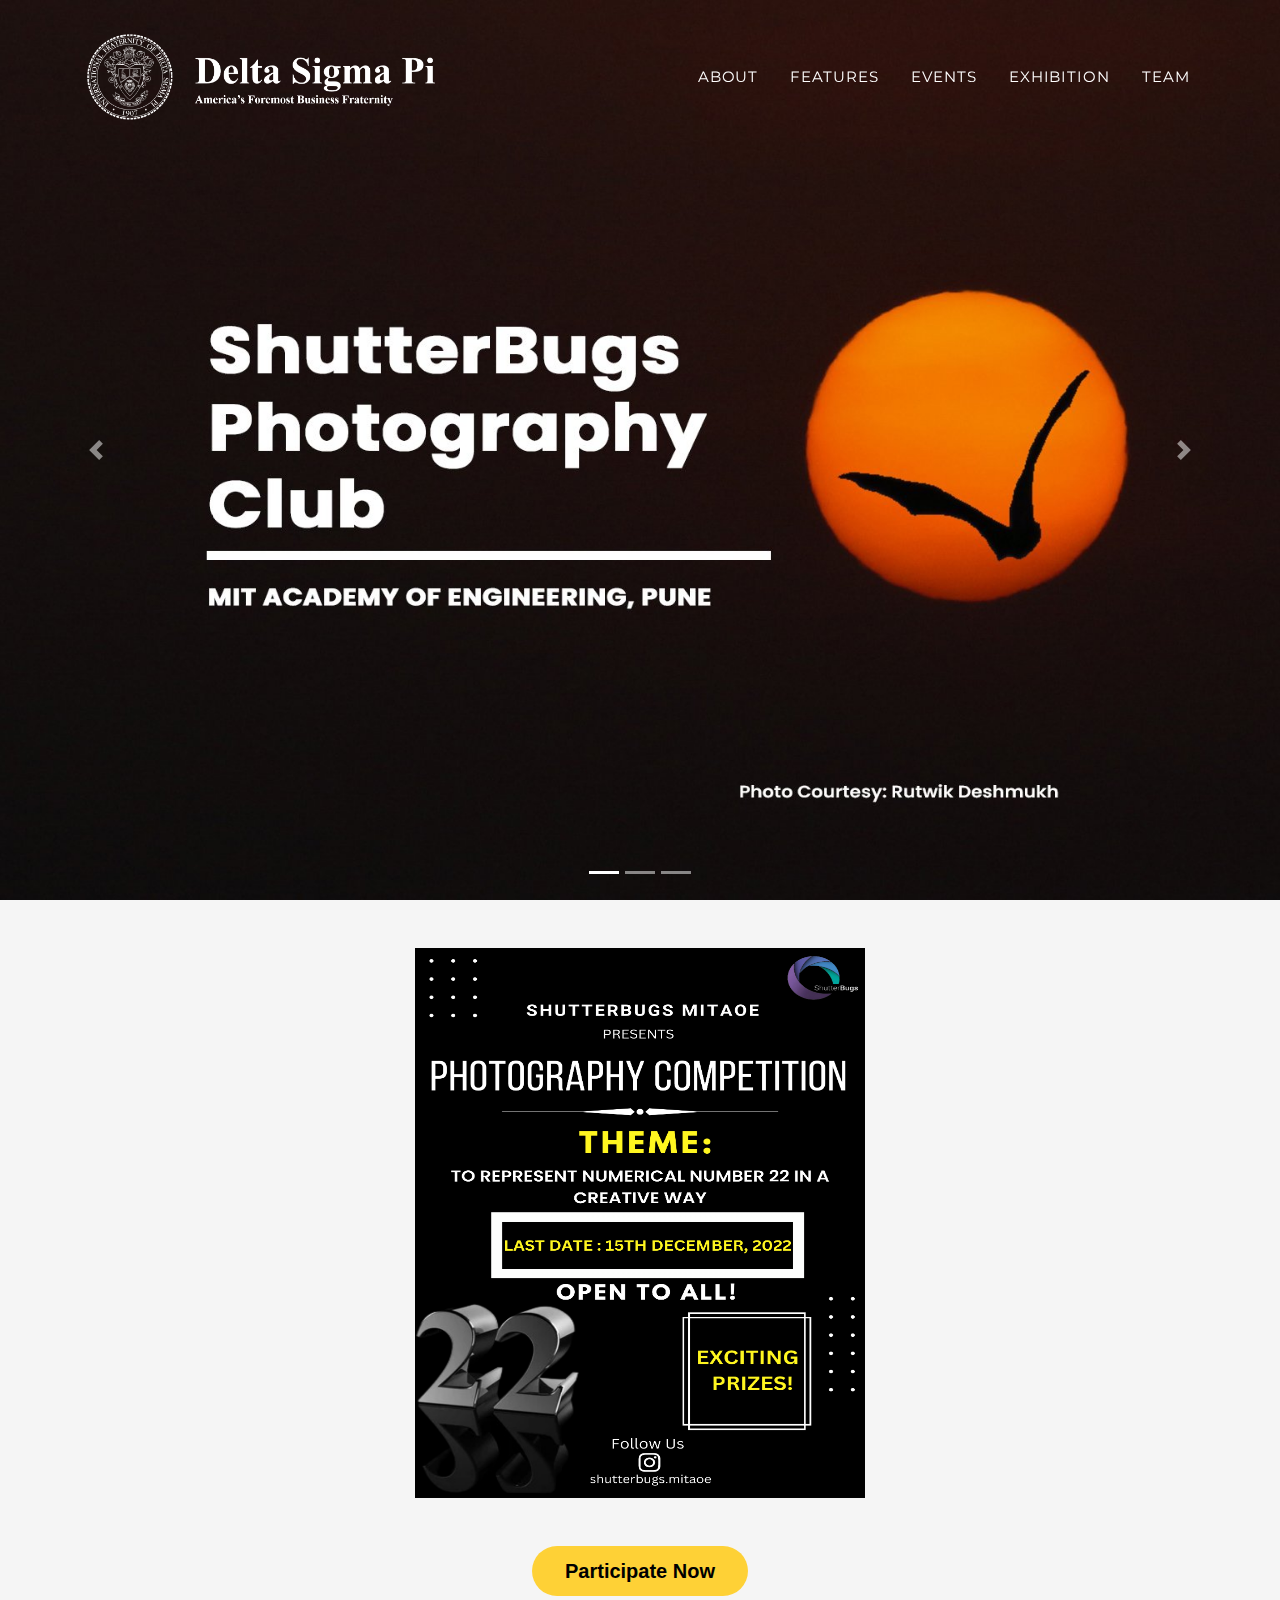
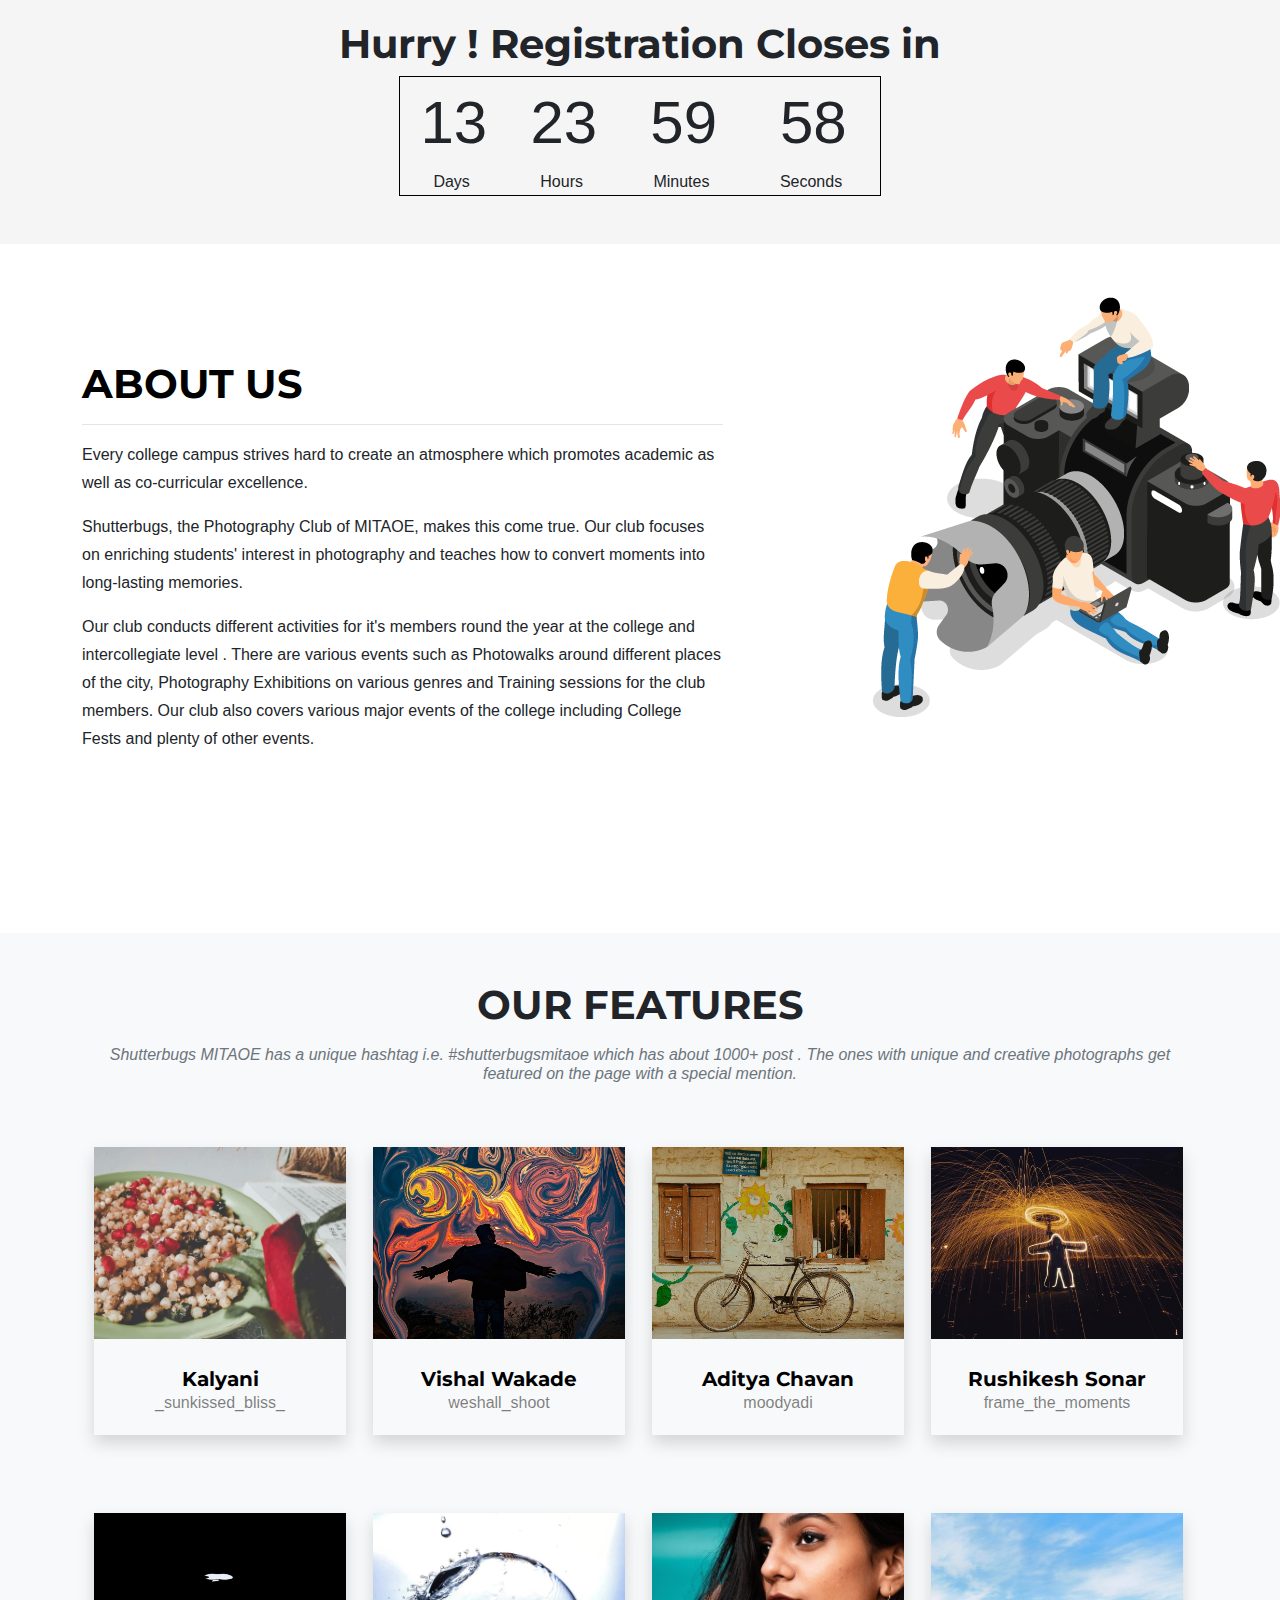
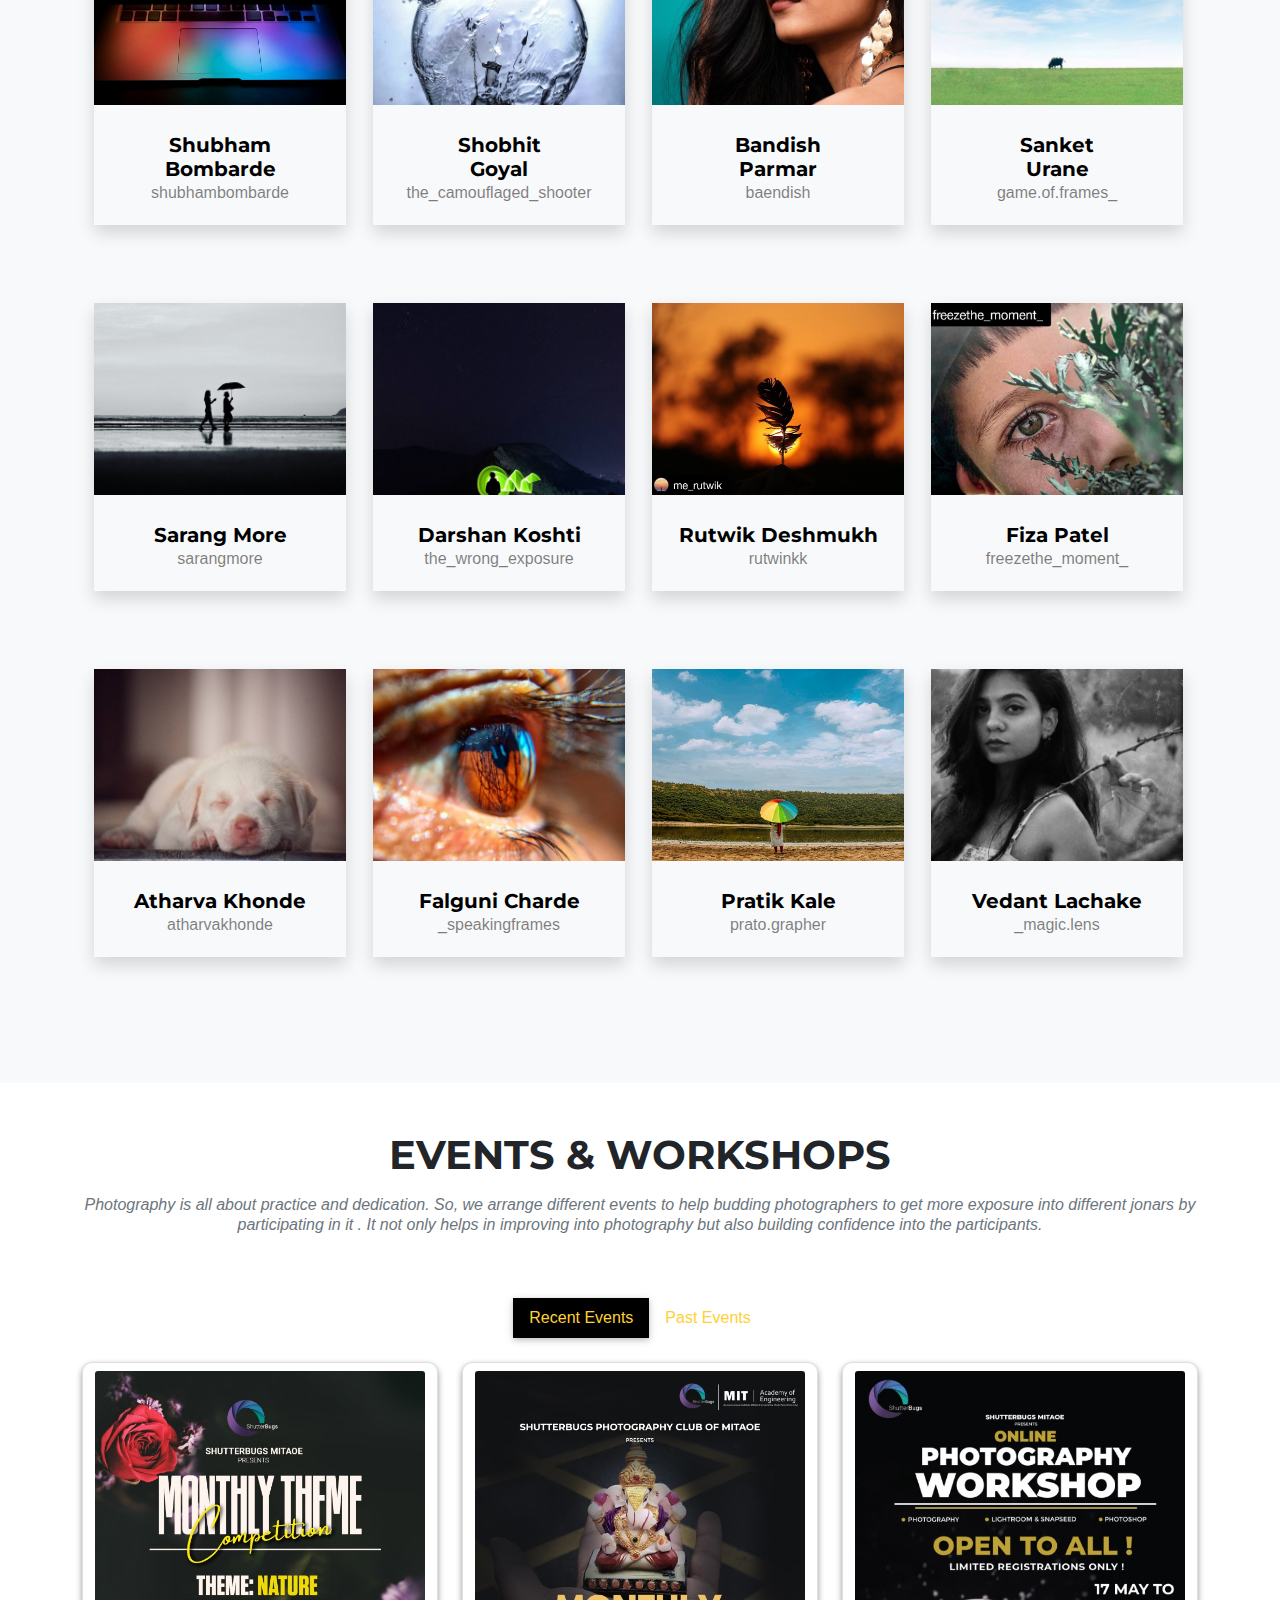
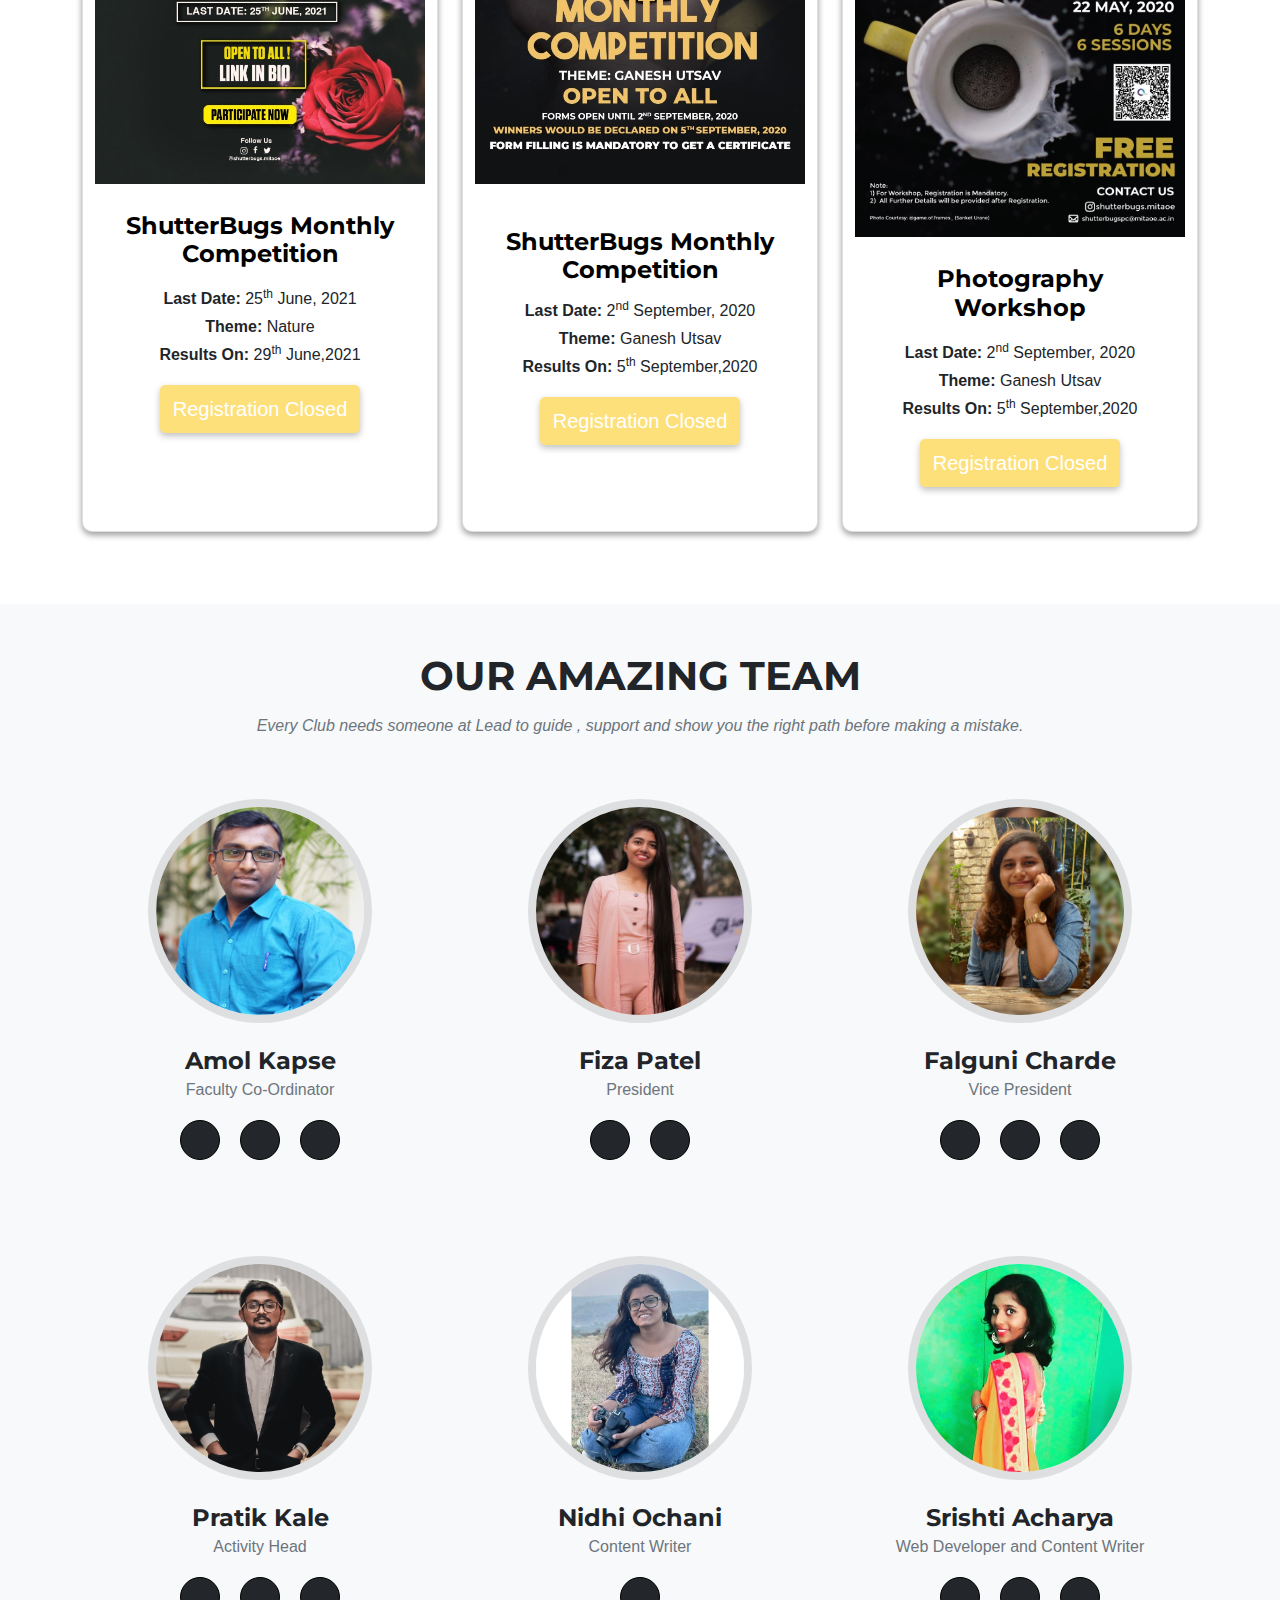
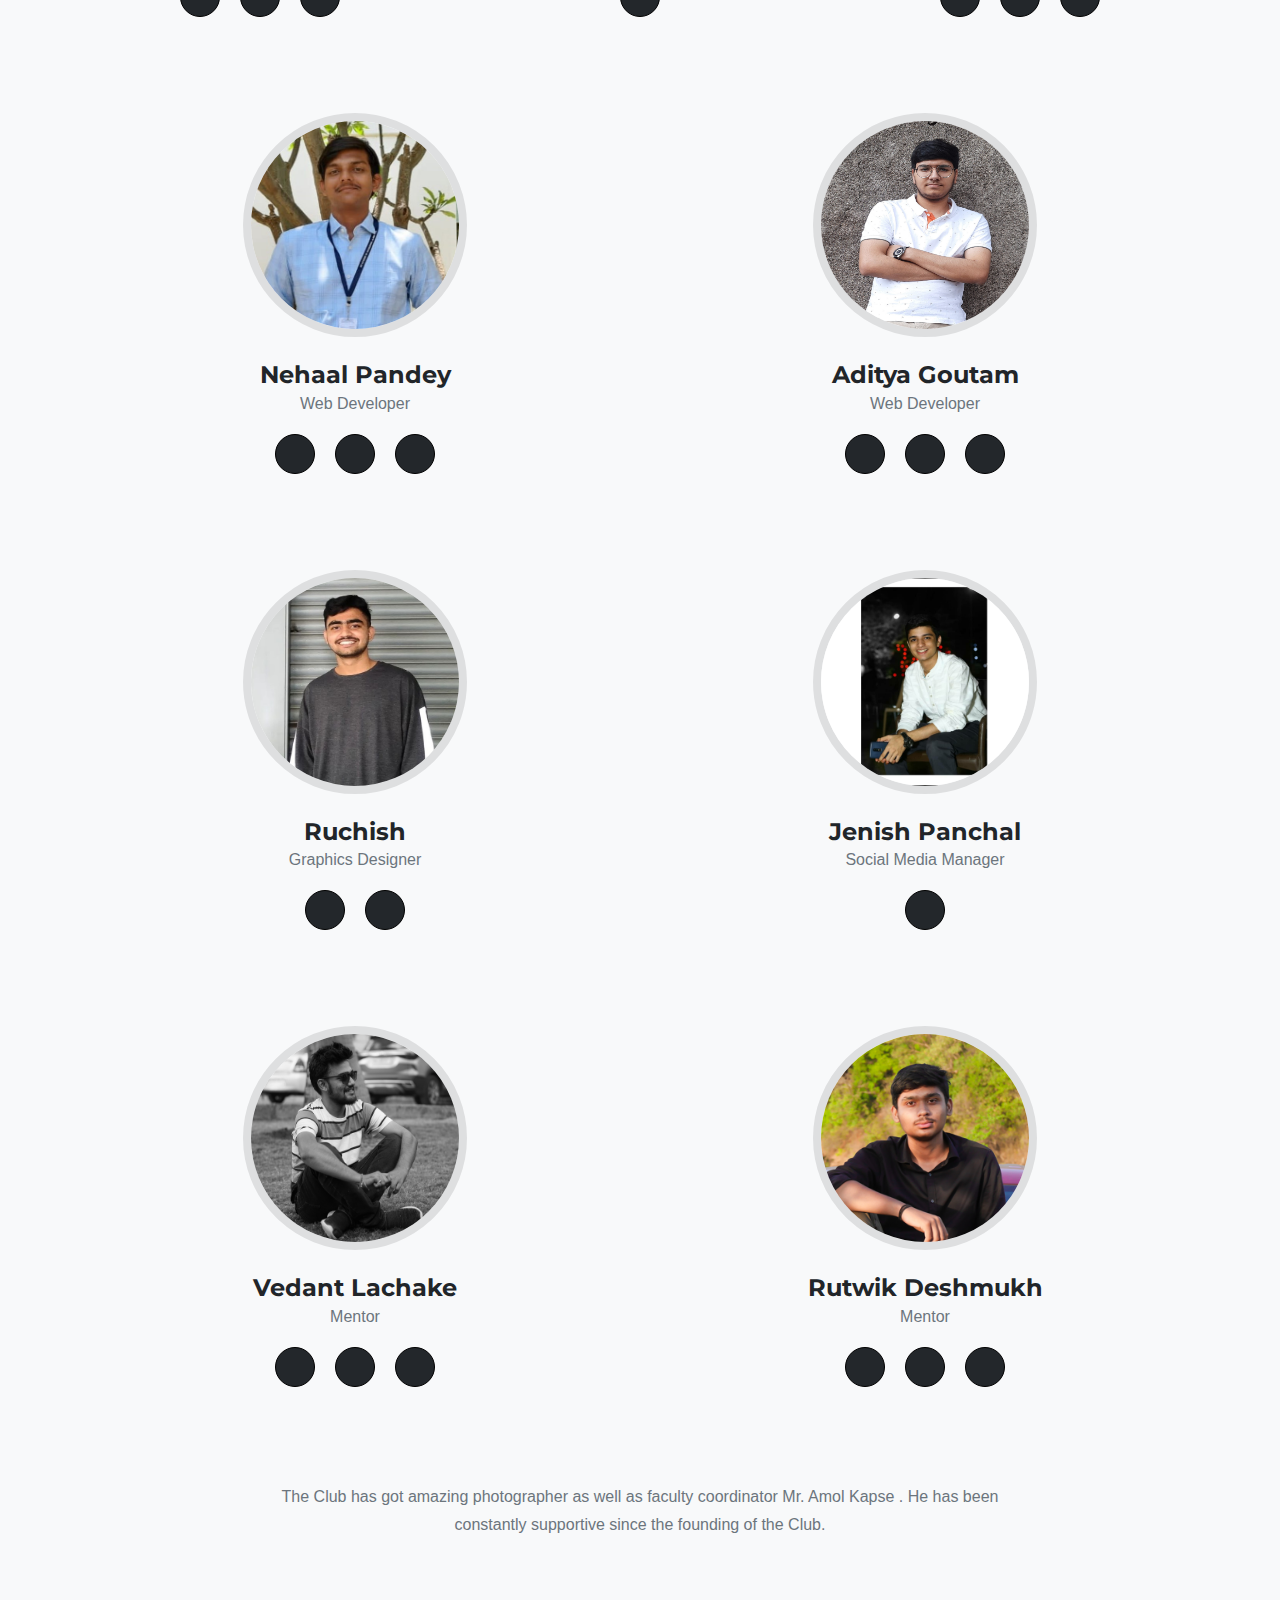
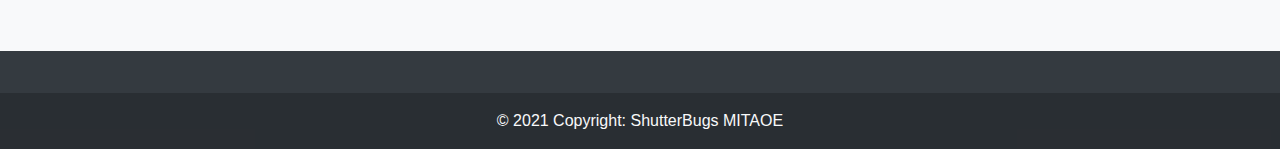
==== index.html @ e0d9daf9 "Input for Club index" ====
<!DOCTYPE html>
<html lang="en">

<head>
  <meta charset="utf-8" />
  <meta http-equiv="X-UA-Compatible" content="IE-edge,chrome=1" />
  <meta name="viewport" content="width=device-width, initial-scale=1.0, maximum-scale=1.0, user-scalable=no" />
  <!--meta name="viewport" content="width=device-width, initial-scale=1, shrink-to-fit=yes" /-->
  <meta name="description" content="" />
  <meta name="author" content="" />
  <title>ShutterBugs Photography Club</title>

  <link rel="icon" type="image/x-icon" href="assets\img\logos\deltasigmapi_header.png" />
  <!-- Font Awesome icons (free version)-->
  <script src="https://use.fontawesome.com/releases/v5.13.0/js/all.js" crossorigin="anonymous"></script>
  <!-- Google fonts-->
  <link href="https://fonts.googleapis.com/css?family=Montserrat:400,700,900" rel="stylesheet" type="text/css" />
  <!--link href="https://fonts.googleapis.com/css?family=Droid+Serif:400,700,400italic,700italic" rel="stylesheet" type="text/css" /-->
  <!--link href="https://fonts.googleapis.com/css?family=Roboto+Slab:400,100,300,700" rel="stylesheet" type="text/css" /-->
  <!--link href="https://fonts.googleapis.com/css?family=Poppins:100,300,400,700,400italic,700italic" rel='stylesheet' type="text/css" /-->
  <link href="https://fonts.googleapis.com/css?family=Raleway::100,300,400,700,400italic,700italic" rel='stylesheet'>
  <!-- Core theme CSS (includes Bootstrap)-->
  <link href="css/styles.css" rel="stylesheet" />
</head>

<body id="page-top">
  <!-- Navigation-->
  <nav class="navbar navbar-expand-lg navbar-dark fixed-top" id="mainNav">
    <div class="container">
      <a class="navbar-brand js-scroll-trigger fade-in-left" href="#page-top"><img src="assets\img\logos\deltasigmapi_header.png"
          alt="SB Logo" /></a>
      <button class="navbar-toggler navbar-toggler-right fade-in-right" type="button" data-toggle="collapse"
        data-target="#navbarResponsive" aria-controls="navbarResponsive" aria-expanded="false"
        aria-label="Toggle navigation">
        Menu
        <i class="fas fa-bars ml-1"></i>
      </button>
      <div class="collapse navbar-collapse fade-in-right" id="navbarResponsive">
        <ul class="navbar-nav text-uppercase ml-auto">
          <li class="nav-item"><a class="nav-link js-scroll-trigger" href="#about">About</a></li>
          <li class="nav-item"><a class="nav-link js-scroll-trigger" href="#features">Features</a></li>
          <li class="nav-item"><a class="nav-link js-scroll-trigger" href="#events">Events</a></li>
          <li class="nav-item"><a class="nav-link js-scroll-trigger" href="gallery.html">Exhibition</a></li>
          <li class="nav-item"><a class="nav-link js-scroll-trigger" href="#team">Team</a></li>
        </ul>
      </div>
    </div>
  </nav>
  <!-- Masthead-->
  <header class="masthead">
    <div id="carouselExampleIndicators" class="carousel slide" data-ride="carousel" data-interval="5000"
      data-pause="false">
      <ol class="carousel-indicators">
        <li data-target="#carouselExampleIndicators" data-slide-to="0" class="active"></li>
        <li data-target="#carouselExampleIndicators" data-slide-to="1"></li>
        <li data-target="#carouselExampleIndicators" data-slide-to="2"></li>
        <!-- <li data-target="#carouselExampleIndicators" data-slide-to="3"></li> -->
      </ol>
      <div class="carousel-inner" role="listbox">
        <!-- Slide One - Set the background image for this slide in the line below -->
        <!-- <div class="carousel-item active" style="background-image: url(assets/img/SLider/WEBSITE\ Nature.png)">
                    <a href="https://www.instagram.com/shutterbugs.mitaoe"><div class="carousel-caption ">
                      <h2 class="display-4"> </h2>
                      <p class="lead"></p>
                      <div class="carousel-button">
                        <div class="vertical-horizontal-center">
                      <a href="https://forms.gle/V9eB2jb3Qw9MkkFr8" target="_blank"><button type="button1" class="btn btn-carousel">Participate Now</button></a>
                    </div> 
                    </div>
                      <p class="lead"></p>
                    </div></a>
                  </div> -->
        <!-- Slide Two - Set the background image for this slide in the line below -->
        <div class="carousel-item active" style="background-image: url('assets/img/SLider/Slider\ 2.jpg')">
          <a href="https://www.instagram.com/p/CE8tThRAcQn">
            <div class="carousel-caption">
              <h2 class="display-4-2"><br></h2>
              <p class="lead-2"></p>
            </div>
          </a>
        </div>

        <!-- Slide Three - Set the background image for this slide in the line below -->
        <div class="carousel-item" style="background-image: url('assets/img/SLider/Slider\ 1.jpg')">
          <div class="carousel-caption ">
            <h2 class="display-4-3"></h2>
            <p class="lead-3"></p>
          </div>
        </div>

        <!-- Slide Four - Set the background image for this slide in the line below -->
        <div class="carousel-item" style="background-image: url('assets/img/SLider/Slider\ 4.jpg')">
          <div class="carousel-caption ">
            <h2 class="display-4-4"></h2>
            <p class="lead-4"></p>
          </div>
        </div>
      </div>
      <a class="carousel-control-prev" href="#carouselExampleIndicators" role="button" data-slide="prev">
        <span class="carousel-control-prev-icon" aria-hidden="true"></span>
        <span class="sr-only">Previous</span>
      </a>
      <a class="carousel-control-next" href="#carouselExampleIndicators" role="button" data-slide="next">
        <span class="carousel-control-next-icon" aria-hidden="true"></span>
        <span class="sr-only">Next</span>
      </a>
    </div>
  </header>
	<!-- DIWALI COMPETITION -
 <section class="page-section fadein" style="background-color:#F5F5F5;">
  <div class="container text-center">
    <h4>Diwali Photography Competition</h4>
    <blockquote style="color:#000000"><q>Capturing the lights of these beautiful nights</q></blockquote>
  <a target="_blank" href="https://forms.gle/6LRMsxZ4y8pJcyGy7"><button data-tf-medium="snippet" style="all:unset;font-family:Helvetica,Arial,sans-serif;display:inline-block;max-width:100%;white-space:nowrap;overflow:hidden;text-overflow:ellipsis;background-color:#FED136;color:#000000;font-size:20px;border-radius:25px;padding:0 33px;font-weight:bold;height:50px;cursor:pointer;line-height:50px;text-align:center;margin:0;text-decoration:none;">Participate Now</button></a>
</div>

<div class="container mt-3 text-center">
  <p>Last Date For Submission: 29th October 2022 </p>
</div>
</section>-->
	<!-- 2022 december competition-->
	<section class="page-section fadein" style="background-color:#F5F5F5;">
    <div class="container text-center">
      <img src="assets/img/Events/2022deccomp.png" alt="2022 December Competition" height="550px" width="450px"> <br> <br><br>
      <a target="_blank" href="https://forms.gle/Yi6DaxUfUUQ7DuLP9"><button data-tf-medium="snippet" style="all:unset;font-family:Helvetica,Arial,sans-serif;display:inline-block;max-width:100%;white-space:nowrap;overflow:hidden;text-overflow:ellipsis;background-color:#FED136;color:#000000;font-size:20px;border-radius:25px;padding:0 33px;font-weight:bold;height:50px;cursor:pointer;line-height:50px;text-align:center;margin:0;text-decoration:none;">Participate Now</button></a>
     <!DOCTYPE html>
<html>
<head>
 <title>timer</title>
</head>
<body>
  <br><br>
<center>
<h1>Hurry ! Registration Closes in</h1>
<table style="border:1px solid black;text-align:center;">
 <tr style="font-size:60px;">
  <td id="days"><center>00</center></td>
  <td id="hours"><center>00</center></td>
  <td id="min"><center>00</center></td>
  <td id="sec"><center>00</center></td>
 </tr>
 <tr>
  <td><center> &ensp;&ensp;&ensp;&ensp;Days &ensp;&ensp;&ensp;&ensp;</center></td>
  <td><center> &ensp;&ensp;&ensp;&ensp;Hours &ensp;&ensp;&ensp;&ensp;</center></td>
  <td><center> &ensp;&ensp;&ensp;&ensp;Minutes &ensp;&ensp;&ensp;&ensp;</center></td>
  <td><center> &ensp;&ensp;&ensp;&ensp;Seconds &ensp;&ensp;&ensp;&ensp;</center></td>
 </tr>
</table>

</center>

<script type="text/javascript">
 var x = new Date();
 var y = x.getTime();
 var total = y + (14*24*3600000);
 function count()
 {
  var now = new Date();
  var currentTime = now.getTime();

   var diff = total - currentTime;
   var s = Math.floor(diff/1000);
   var m = Math.floor(s/60);
   var h = Math.floor(m/60);
   var d = Math.floor(h/24);

  h=h%24;
  m=m%60;
  s=s%60;

  h=(h<10)?"0"+h:h;
  m=(m<10)?"0"+m:m;
  s=(s<10)?"0"+s:s;
  d=(d<10)?"0"+d:d;

  document.getElementById("days").innerHTML=d;
  document.getElementById("hours").innerHTML= h;
  document.getElementById("min").innerHTML= m;
  document.getElementById("sec").innerHTML= s;
  setTimeout(count,1000);
 }
 count();
</script>
</body>
</html>
	</div>
  </section>
  <!-- About-->
  
  <section class="page-section fadein" id="about">
    <div class="container">
      <div class="row">
        <div class="col-md-7">

          <h1 class='text-success'>ABOUT US</h1>
          <h2></h2>
          <hr>
          <p>Every college campus strives hard to create an atmosphere which promotes academic
            as well as co-curricular excellence. </p>
          <p>Shutterbugs, the Photography Club of MITAOE, makes this come true. Our club focuses on enriching students'
            interest in photography and teaches how to convert moments into long-lasting memories.
          </p>
          <p>Our club conducts different activities for it's members round the year at the college and intercollegiate
            level . There are various events such as Photowalks around different places of the city, Photography
            Exhibitions on various genres and Training sessions for the club members. Our club also covers various major
            events of the college including College Fests and plenty of other events.</p>


        </div>
        <div class="col-md-5">
          <img class="camera-img" src="assets/img/about/people-and-camera.png" alt="">
        </div>
      </div>
    </div>
  </section>

  <!--<section class="page-section" id="about">
            <div class="container">
                <div class="text-center">
                    <h2 class="section-heading text-uppercase">About Us</h2>
                    <h3 class="section-subheading text-muted">Lorem ipsum dolor sit amet consectetur.</h3>
                </div>
                <ul class="timeline">
                    <li>
                        <div class="timeline-image"><img class="rounded-circle img-fluid" src="assets/img/about/1.jpg" alt="" /></div>
                        <div class="timeline-panel">
                            <div class="timeline-heading">
                                <h4>2009-2011</h4>
                                <h4 class="subheading">Our Humble Beginnings</h4>
                            </div>
                            <div class="timeline-body"><p class="text-muted">Lorem ipsum dolor sit amet, consectetur adipisicing elit. Sunt ut voluptatum eius sapiente, totam reiciendis temporibus qui quibusdam, recusandae sit vero unde, sed, incidunt et ea quo dolore laudantium consectetur!</p></div>
                        </div>
                    </li>
                    <li class="timeline-inverted">
                        <div class="timeline-image"><img class="rounded-circle img-fluid" src="assets/img/about/2.jpg" alt="" /></div>
                        <div class="timeline-panel">
                            <div class="timeline-heading">
                                <h4>March 2011</h4>
                                <h4 class="subheading">An Agency is Born</h4>
                            </div>
                            <div class="timeline-body"><p class="text-muted">Lorem ipsum dolor sit amet, consectetur adipisicing elit. Sunt ut voluptatum eius sapiente, totam reiciendis temporibus qui quibusdam, recusandae sit vero unde, sed, incidunt et ea quo dolore laudantium consectetur!</p></div>
                        </div>
                    </li>
                    <li>
                        <div class="timeline-image"><img class="rounded-circle img-fluid" src="assets/img/about/3.jpg" alt="" /></div>
                        <div class="timeline-panel">
                            <div class="timeline-heading">
                                <h4>December 2012</h4>
                                <h4 class="subheading">Transition to Full Service</h4>
                            </div>
                            <div class="timeline-body"><p class="text-muted">Lorem ipsum dolor sit amet, consectetur adipisicing elit. Sunt ut voluptatum eius sapiente, totam reiciendis temporibus qui quibusdam, recusandae sit vero unde, sed, incidunt et ea quo dolore laudantium consectetur!</p></div>
                        </div>
                    </li>
                    <li class="timeline-inverted">
                        <div class="timeline-image"><img class="rounded-circle img-fluid" src="assets/img/about/4.jpg" alt="" /></div>
                        <div class="timeline-panel">
                            <div class="timeline-heading">
                                <h4>July 2014</h4>
                                <h4 class="subheading">Phase Two Expansion</h4>
                            </div>
                            <div class="timeline-body"><p class="text-muted">Lorem ipsum dolor sit amet, consectetur adipisicing elit. Sunt ut voluptatum eius sapiente, totam reiciendis temporibus qui quibusdam, recusandae sit vero unde, sed, incidunt et ea quo dolore laudantium consectetur!</p></div>
                        </div>
                    </li>
                    <li class="timeline-inverted">
                        <div class="timeline-image">
                            <h4>
                                Be Part
                                <br />
                                Of Our
                                <br />
                                Story!
                            </h4>
                        </div>
                    </li>
                </ul>
            </div>
        </section>-->

  <!-- Our Features-->
  <!--Feature Row1-->
  <section class="page-section bg-light" id="features">
    <div class="container">
      <div class="text-center">
        <h2 class="section-heading text-uppercase">Our Features</h2>
        <h3 class="section-subheading text-muted"> Shutterbugs MITAOE has a unique hashtag i.e. #shutterbugsmitaoe which
          has about 1000+ post . The ones with unique and creative photographs get featured on the page with a special
          mention.</h3>
      </div>

      <div class="container">
        <div class="row">
          <!-- Feature 1 -->
          <div class="col-lg-3 col-md-4 col-6">
            <div class="card-feature border-0 shadow">
              <a href="https://www.instagram.com/p/CElh1L3gUG2/?utm_source=ig_web_copy_link">
                <img src="assets/img/features/1-1.jpg" class="card-feature-img-top" alt="1-1"></a>
              <div class="card-body text-center">
                <a href="https://www.instagram.com/_sunkissed_bliss_/">
                  <h5 class="card-title mb-0">Kalyani </h5>
                  <div class="card-text text-black-50">_sunkissed_bliss_</div>
                </a>

              </div>
            </div>
          </div>
          <!-- Feature 2 -->
          <div class="col-lg-3 col-md-4 col-6">
            <div class="card-feature border-0 shadow">
              <a href="https://www.instagram.com/p/CEnvjwDg8Yr/?utm_source=ig_web_copy_link">
                <img src="assets/img/features/1-2.jpg" class="card-feature-img-top" alt="1-2"></a>
              <div class="card-body text-center">
                <a href="https://www.instagram.com/weshall_shoot/">
                  <h5 class="card-title mb-0">Vishal Wakade</h5>
                  <div class="card-text text-black-50">weshall_shoot</div>
                </a>
              </div>
            </div>
          </div>

          <!-- Feature 3 -->
          <div class="col-lg-3 col-md-4 col-6">
            <div class="card-feature border-0 shadow">
              <a href="https://www.instagram.com/p/CEtbUT7AMOq/?utm_source=ig_web_copy_link">
                <img src="assets/img/features/1-3.jpg" class="card-feature-img-top" alt="1-3"></a>
              <div class="card-body text-center">
                <h5 class="card-title mb-0">Aditya Chavan</h5>
                <div class="card-text text-black-50">moodyadi</div>
              </div>
            </div>
          </div>
          <!-- Feature 4 -->
          <div class="col-lg-3 col-md-4 col-6">
            <div class="card-feature border-0 shadow">
              <a href="https://www.instagram.com/p/CEwlwVkg24Z/?utm_source=ig_web_copy_link">
                <img src="assets/img/features/1-4.jpg" class="card-feature-img-top" alt="1-4"></a>
              <div class="card-body text-center">
                <a href="https://www.instagram.com/frame_the_moments/">
                  <h5 class="card-title mb-0">Rushikesh Sonar</h5>
                  <div class="card-text text-black-50">frame_the_moments</div>
                </a>
              </div>
            </div>
          </div>
        </div>
      </div>
      <!--Feature Row 2-->
      <div class="container">
        <div class="row">
          <!-- Feature 1 -->
          <div class="col-lg-3 col-md-4 col-6">
            <div class="card-feature border-0 shadow">
              <a href="https://www.instagram.com/p/CE8tThRAcQn/?utm_source=ig_web_copy_link">
                <img src="assets/img/features/2-1.jpg" class="card-feature-img-top" alt="2-1"></a>
              <div class="card-body text-center">
                <a href="https://www.instagram.com/shubhambombarde/">
                  <h5 class="card-title mb-0">Shubham <br> Bombarde</h5>
                  <div id="card-txt">
                    <div class="card-text  text-black-50 ">shubhambombarde</div>
                  </div>
                </a>
              </div>
            </div>
          </div>
          <!-- Feature 2 -->
          <div class="col-lg-3 col-md-4 col-6">
            <div class="card-feature border-0 shadow">
              <a href="https://www.instagram.com/p/B_6pzlblm_d/?utm_source=ig_web_copy_link">
                <img src="assets/img/features/2-2.jpg" class="card-feature-img-top" alt="2-2">
              </a>
              <div class="card-body text-center">
                <a href="https://www.instagram.com/the_camouflaged_shooter/">
                  <h5 class="card-title mb-0">Shobhit <br> Goyal</h5>
                  <div class="card-text text-black-50">the_camouflaged_shooter</div>
                </a>
              </div>
            </div>
          </div>
          <!-- Feature 3 -->
          <div class="col-lg-3 col-md-4 col-6">
            <div class="card-feature border-0 shadow">
              <a href="https://www.instagram.com/p/B_7oAxJlHKG/?utm_source=ig_web_copy_link">
                <img src="assets/img/features/2-3.jpg" class="card-feature-img-top" alt="2-3">
              </a>
              <div class="card-body text-center">
                <a href="https://www.instagram.com/baendish/">
                  <h5 class="card-title mb-0">Bandish <br> Parmar</h5>
                  <div class="card-text text-black-50">baendish</div>
                </a>
              </div>
            </div>
          </div>
          <!-- Feature 4 -->
          <div class="col-lg-3 col-md-4 col-6">
            <div class="card-feature border-0 shadow">
              <img src="assets/img/features/2-4.jpg" class="card-feature-img-top" alt="2-4">
              <div class="card-body text-center">
                <a href="https://www.instagram.com/game.of.frames_/">
                  <h5 class="card-title mb-0">Sanket<br>Urane</h5>
                  <div class="card-text text-black-50">game.of.frames_</div>
                </a>
              </div>
            </div>
          </div>
        </div>
      </div>

      <!-- /.row -->

      <!--Feature Row 3-->
      <div class="container">
        <div class="row">
          <!-- Feature 1 -->
          <div class="col-lg-3 col-md-4 col-6">
            <div class="card-feature border-0 shadow">
              <a href="https://www.instagram.com/p/B_9FOITFGMW/?utm_source=ig_web_copy_link">
                <img src="assets/img/features/3-1.jpg" class="card-feature-img-top" alt="3-1"></a>
              <div class="card-body text-center">
                <a href="https://www.instagram.com/sarangmore/">
                  <h5 class="card-title mb-0">Sarang More</h5>
                  <div class="card-text text-black-50">sarangmore</div>
                </a>
              </div>
            </div>
          </div>

          <!-- Feature 2 -->
          <div class="col-lg-3 col-md-4 col-6">
            <div class="card-feature border-0 shadow">
              <a href="https://www.instagram.com/p/B__sI_qlXHr/?utm_source=ig_web_copy_link">
                <img src="assets/img/features/3-2.jpg" class="card-feature-img-top" alt="3-2">
              </a>
              <div class="card-body text-center">
                <a href="https://www.instagram.com/the_wrong_exposure/">
                  <h5 class="card-title mb-0">Darshan Koshti</h5>
                  <div class="card-text text-black-50">the_wrong_exposure</div>
                </a>
              </div>
            </div>
          </div>
          <!-- Feature 3 -->
          <div class="col-lg-3 col-md-4 col-6">
            <div class="card-feature border-0 shadow">
              <a href="https://www.instagram.com/p/CA0XLsdgoJa/?utm_source=ig_web_copy_link">
                <img src="assets/img/features/3-3.jpg" class="card-feature-img-top" alt="3-3"></a>
              <div class="card-body text-center">
                <a href="https://www.instagram.com/rutwinkk/">
                  <h5 class="card-title mb-0">Rutwik Deshmukh</h5>
                  <div class="card-text text-black-50">rutwinkk</div>
                </a>
              </div>
            </div>
          </div>
          <!-- Feature 4 -->
          <div class="col-lg-3 col-md-4 col-6">
            <div class="card-feature border-0 shadow">
              <a href="https://www.instagram.com/p/CDDZmOpA_qO/?utm_source=ig_web_copy_link">
                <img src="assets/img/features/3-4.jpg" class="card-feature-img-top" alt="3-4"></a>
              <div class="card-body text-center">
                <a href="https://www.instagram.com/freezethe_moment_/">
                  <h5 class="card-title mb-0">Fiza Patel</h5>
                  <div class="card-text text-black-50">freezethe_moment_</div>
                </a>
              </div>
            </div>
          </div>
        </div>
      </div>

      <!--Feature Row 4-->
      <div class="container">
        <div class="row">
          <!-- Feature 1 -->
          <div class="col-lg-3 col-md-4 col-6">
            <div class="card-feature border-0 shadow">
              <a href="https://www.instagram.com/p/B_9FOITFGMW/?utm_source=ig_web_copy_link">
                <img src="assets/img/features/4-1.jpg" class="card-feature-img-top" alt="4-1"></a>
              <div class="card-body text-center">
                <a href="https://www.instagram.com/atharvakhonde/">
                  <h5 class="card-title mb-0">Atharva Khonde </h5>
                  <div class="card-text text-black-50">atharvakhonde</div>
                </a>
              </div>
            </div>
          </div>

          <!-- Feature 2 -->
          <div class="col-lg-3 col-md-4 col-6">
            <div class="card-feature border-0 shadow">
              <a href="https://www.instagram.com/p/B__sI_qlXHr/?utm_source=ig_web_copy_link">
                <img src="assets/img/features/4-2.jpg" class="card-feature-img-top" alt="4-2">
              </a>
              <div class="card-body text-center">
                <a href="https://www.instagram.com/ _speakingframes/">
                  <h5 class="card-title mb-0">Falguni Charde</h5>
                  <div class="card-text text-black-50"> _speakingframes</div>
                </a>
              </div>
            </div>
          </div>
          <!-- Feature 3 -->
          <div class="col-lg-3 col-md-4 col-6">
            <div class="card-feature border-0 shadow">
              <a href="https://www.instagram.com/p/CA0XLsdgoJa/?utm_source=ig_web_copy_link">
                <img src="assets/img/features/4-3.jpg" class="card-feature-img-top" alt="4-3"></a>
              <div class="card-body text-center">
                <a href="https://www.instagram.com/prato.grapher/">
                  <h5 class="card-title mb-0">Pratik Kale</h5>
                  <div class="card-text text-black-50">prato.grapher</div>
                </a>
              </div>
            </div>
          </div>
          <!-- Feature 4 -->
          <div class="col-lg-3 col-md-4 col-6">
            <div class="card-feature border-0 shadow">
              <a href="https://www.instagram.com/p/CDDZmOpA_qO/?utm_source=ig_web_copy_link">
                <img src="assets/img/features/4-4.jpg" class="card-feature-img-top" alt="4-4"></a>
              <div class="card-body text-center">
                <a href="https://www.instagram.com/_magic.lens/">
                  <h5 class="card-title mb-0">Vedant Lachake</h5>
                  <div class="card-text text-black-50">_magic.lens</div>
                </a>
              </div>
            </div>
          </div>
        </div>
      </div>

      <!-- /.row -->

      <!-- <div class="row">
                    <div class="col-lg-3 col-md-4 col-6">
                        <div class="portfolio-item-0shadow">
                            <a class="portfolio-link" data-toggle="modal" href="#portfolioModal1">
                                <div class="portfolio-hover">
                                    <div class="portfolio-hover-content"><i class="fas fa-plus fa-3x"></i></div>
                                </div>
                                <img class="img-fluid" src="assets/img/portfolio/01-thumbnail.jpg" alt="" />
                            </a>
                            <div class="portfolio-caption text-center">
                                <h5 class="portfolio-caption-heading">Threads</h5>
                                <div class="portfolio-caption-subheading text-muted">Illustration</div>
                            </div>
                        </div>
                    </div>-->

  </section>

  <!-- Events and Workshops-->
  <section class="page-section" id="events">
    <div class="container">
      <div class="text-center">
        <h2 class="section-heading text-uppercase">events & workshops</h2>
        <h3 class="section-subheading text-muted">Photography is all about practice and dedication. So, we arrange
          different events to help budding photographers to get more exposure into different jonars by participating in
          it . It not only helps in improving into photography but also building confidence into the participants.</h3>
      </div>


      <ul class="nav justify-content-center md-pills pills-secondary">
        <!-- <li class="nav-item">
              <a class="nav-link active" data-toggle="tab" href="#panel11" role="tab">Trending Events</a>
            </li> -->
        <li class="nav-item">
          <a class="nav-link active" data-toggle="tab" href="#panel12" role="tab">Recent Events</a>
        </li>
        <li class="nav-item">
          <a class="nav-link" data-toggle="tab" href="#panel13" role="tab">Past Events</a>
        </li>
      </ul>

      <!-- <ul class="nav justify-content-center md-pills  pills-peach-gradient">
            <li class="nav-item">
              <a class="nav-link active" data-toggle="tab" href="#panel40" role="tab">Blogger</a>
            </li>
            <li class="nav-item">
              <a class="nav-link" data-toggle="tab" href="#panel41" role="tab">Designer</a>
            </li>
            <li class="nav-item">
              <a class="nav-link" data-toggle="tab" href="#panel42" role="tab">Photographer</a>
            </li> -->

      <!-- Tab panels -->
      <div class="tab-content pt-0">
        <!-- TODO Add On Going Events Here -->
        <!--Panel 1-->
        <!-- <div class="tab-pane fade in show active " id="panel11" role="tabpanel">
                <br>
              <div class="card mb-3" >
                <div class="row no-gutters">
                  <div class="col-md-6">
                    <img src="assets/img/Events/THEME-NATURE.jpg" class="card-img" alt="...">
                  </div>
                  <div class="col-md-6">
                    <div class="card-body">
                      <h2 class="card-title text-uppercase"><strong> ShutterBugs Monthly Competition <br> </strong></h2>
                      <p></p>
                      <p class="card-text-events" style="text-align: center;"> <h4><b>Theme: Nature</b></h4><br>Hola Photography Enthusiasts!
                        Hope you all are safe, but everyone's definitely feeling bored with current monotonous life. 
                        We, Shutterbugs MITAOE Club bring you a  theme based photography competition themed "NATURE"<br><br>
                        <b>Rules for Participating :</b><br>
                        
                        1. Photo(s) must be clicked by you.<br>
                        2. Try not to copy anyone else's concept / idea.<br>
                        3. Maximum 2 entries are allowed<br>
                        4. The picture submitted by the participant should be more than 1MB.<br>
                        5. You can use any post processing software like Adobe Lightroom ( PC / Mobile ), Snapseed, PicsArt etc.<br>
                        6. MANIPULATION OF THE PICTURE WITH EXTRA PNGs OR ANYTHING SIMILAR TO IT IS PROHIBITED.<br>
                        7. The Last date for submitting the photographs is 25th July, 2021 till 11:59 PM.<br>
                        8. If you fail to comply with the rules mentioned above, your entry will be disqualified from the competition. <br><br>  </p>
                      <p class="card-text-events">
                          <p></p>
                          <strong> Last Date:</strong> 25<sup>th</sup> June, 2021<br>
                          <strong>Theme:</strong> Ganesh Utsav<br>
                        <strong>Results On:</strong> 29<sup>th</sup> June,2021 <br>
                        <p></p>
                      </p>
                        <a href="https://forms.gle/V9eB2jb3Qw9MkkFr8" class="btn btn-primary btn-lg float-center disabled">Registration Closed</a><br>
                        
                    </div>
                  </div>
                </div>
              </div>
            </div> -->


        <!--Panel 2-->
        <div class="tab-pane fade in show active" id="panel12" role="tabpanel">
          <br>
          <!-- Card deck -->
          <div class="card-deck">

            <div class="card mb-4">

              <!--Card image-->
              <div class="view overlay">
                <img class="card-img-top" src="assets/img/Events/THEME-NATURE.jpg" alt="Card image cap">
                <a href="#!">
                  <div class="mask rgba-white-slight"></div>
                </a>
              </div>

              <!--Card content-->
              <div class="card-body">

                <!--Title-->
                <h4 class="card-title text-center">ShutterBugs Monthly Competition</h4>
                <!--Text-->
                <p>
                <p class="card-texts text-center"><strong> Last Date:</strong> 25<sup>th</sup> June, 2021<br>
                  <strong>Theme:</strong> Nature <br>
                  <strong>Results On:</strong> 29<sup>th</sup> June,2021 <br>
                </p>
                <p></p>
                <p><a href="link" class="btn btn-primary btn-lg float-center disabled">Registration Closed</a>
                  <!--<a href="" target="_blank" class="button">Register</a>-->
                </p>
              </div>

            </div>

            <!-- Card -->
            <div class="card mb-4">

              <!--Card image-->
              <div class="view overlay">
                <img class="card-img-top" src="assets/img/Events/Ganpati Utsav Flyer.jpg" alt="Card image cap">
                <a href="#!">
                  <div class="mask rgba-white-slight"></div>
                </a>
              </div>

              <!--Card content-->
              <div class="card-body">

                <!--Title-->
                <p>

                </p>
                <h4 class="card-title text-center">ShutterBugs Monthly Competition</h4>
                <!--Text-->
                <p class="card-texts text-center"><strong> Last Date:</strong> 2<sup>nd</sup> September, 2020<br>
                  <strong>Theme:</strong> Ganesh Utsav <br>
                  <strong>Results On:</strong> 5<sup>th</sup> September,2020 <br>
                </p>
                <p></p>
                <p><a href="link" class="btn btn-primary btn-lg float-center disabled">Registration Closed</a>
                  <!--<a href="" target="_blank" class="button">Register</a>-->
                </p>
                <!-- Provides extra visual weight and identifies the primary action in a set of buttons -->

              </div>

            </div>
            <!-- Card -->

            <!-- Card -->
            <div class="card mb-4">

              <!--Card image-->
              <div class="view overlay">
                <img class="card-img-top" src="assets/img/Events/MINIWORKSHOP123.jpg" alt="Card image cap">
                <a href="#!">
                  <div class="mask rgba-white-slight"></div>
                </a>
              </div>

              <!--Card content-->
              <div class="card-body">

                <!--Title-->
                <h4 class="card-title text-center">Photography Workshop</h4>
                <!--Text-->
                <p>
                <p class="card-texts text-center"><strong> Last Date:</strong> 2<sup>nd</sup> September, 2020<br>
                  <strong>Theme:</strong> Ganesh Utsav <br>
                  <strong>Results On:</strong> 5<sup>th</sup> September,2020 <br>
                </p>
                <p></p>
                <p><a href="link" class="btn btn-primary btn-lg float-center disabled">Registration Closed</a>
                  <!--<a href="" target="_blank" class="button">Register</a>-->
                </p>
              </div>

            </div>

          </div>
          <!-- Card deck -->

        </div>
        <!--/.Panel 2-->

        <!--Panel 3-->
        <div class="tab-pane fade" id="panel13" role="tabpanel">
          <br>
          <!-- Card deck -->
          <div class="card-deck">

            <!-- Card -->
            <div class="card mb-4">

              <!--Card image-->
              <div class="view overlay">
                <img class="card-img img-fluid" src="assets/img/Events/Ganpati Utsav Flyer.jpg" alt="Card image cap">
                <a href="#!">
                  <div class="mask rgba-white-slight"></div>
                </a>
              </div>

              <!--Card content-->
              <div class="card-body">

                <!--Title-->
                <p>

                </p>
                <h4 class="card-title text-center">ShutterBugs Monthly Competition</h4>
                <!--Text-->
                <p class="card-text text-center"><strong> Last Date:</strong> 2<sup>nd</sup> September, 2020<br>
                  <strong>Theme:</strong> Ganesh Utsav <br>
                  <strong>Results On:</strong> 5<sup>th</sup> September,2020 <br>
                </p>
                <p></p>
                <p><a href="link" class="btn btn-primary btn-lg float-center disabled">Registration Closed</a>
                  <!--<a href="" target="_blank" class="button">Register</a>-->
                </p>
                <!-- Provides extra visual weight and identifies the primary action in a set of buttons -->

              </div>

            </div>


            <!-- Card -->
            <div class="card mb-4">

              <!--Card image-->
              <div class="view overlay">
                <img class="card-img-top" src="assets/img/Events/MINIWORKSHOP123.jpg" alt="Card image cap">
                <a href="#!">
                  <div class="mask rgba-white-slight"></div>
                </a>
              </div>

              <!--Card content-->
              <div class="card-body">

                <!--Title-->
                <h4 class="card-title text-center">Photography Workshop</h4>
                <!--Text-->
                <p>
                <p class="card-text text-center"><strong> Last Date:</strong> 2<sup>nd</sup> September, 2020<br>
                  <strong>Theme:</strong> Ganesh Utsav <br>
                  <strong>Results On:</strong> 5<sup>th</sup> September,2020 <br>
                </p>
                <p></p>
                <p><a href="link" class="btn btn-primary btn-lg float-center disabled">Registration Closed</a>
                  <!--<a href="" target="_blank" class="button">Register</a>-->
                </p>
              </div>

            </div>
            <!-- Card -->

            <!-- Card -->
            <div class="card mb-4">

              <!--Card image-->
              <div class="view overlay">
                <img class="card-img-top" src="assets/img/Events/sb-marathi-competition231456897654321654789546321.jpg"
                  alt="Card image cap">
                <a href="#!">
                  <div class="mask rgba-white-slight"></div>
                </a>
              </div>

              <!--Card content-->
              <div class="card-body">

                <!--Title-->
                <h4 class="card-title text-center">Mai Marathi</h4>
                <!--Text-->
                <p class="card-text text-center"><strong> Last Date:</strong> 2<sup>nd</sup> September, 2020<br>
                  <strong>Theme:</strong> Ganesh Utsav <br>
                  <strong>Results On:</strong> 5<sup>th</sup> September,2020 <br>
                </p>
                <p></p>
                <p><a href="link" class="btn btn-primary btn-lg float-center disabled">Registration Closed</a>
                  <!--<a href="" target="_blank" class="button">Register</a>-->
                </p>

              </div>

            </div>
            <!-- Card -->

          </div>
          <!-- Card deck -->

        </div>
        <!--/.Panel 3-->






        <!--<div class="row text-center">
                    <div class="col-md-4">
                        <span class="fa-stack fa-4x">
                            <i class="fas fa-circle fa-stack-2x text-primary"></i>
                            <i class="fas fa-shopping-cart fa-stack-1x fa-inverse"></i>
                        </span>
                        <h4 class="my-3">E-Commerce</h4>
                        <p class="text-muted">Lorem ipsum dolor sit amet, consectetur adipisicing elit. Minima maxime quam architecto quo inventore harum ex magni, dicta impedit.</p>
                    </div>
                    <div class="col-md-4">
                        <span class="fa-stack fa-4x">
                            <i class="fas fa-circle fa-stack-2x text-primary"></i>
                            <i class="fas fa-laptop fa-stack-1x fa-inverse"></i>
                        </span>
                        <h4 class="my-3">Responsive Design</h4>
                        <p class="text-muted">Lorem ipsum dolor sit amet, consectetur adipisicing elit. Minima maxime quam architecto quo inventore harum ex magni, dicta impedit.</p>
                    </div>
                    <div class="col-md-4">
                        <span class="fa-stack fa-4x">
                            <i class="fas fa-circle fa-stack-2x text-primary"></i>
                            <i class="fas fa-lock fa-stack-1x fa-inverse"></i>
                        </span>
                        <h4 class="my-3">Web Security</h4>
                        <p class="text-muted">Lorem ipsum dolor sit amet, consectetur adipisicing elit. Minima maxime quam architecto quo inventore harum ex magni, dicta impedit.</p>
                    </div>
                </div>
            </div>
        </section>-->
      </div>
  </section>

  <!-- Exibhition--
         <div class="py-5">
            <div class="container">
                <div class="row">
                    <div class="col-md-3 col-sm-6 my-3">
                        <a href="#!"><img class="img-fluid d-block mx-auto" src="assets/img/logos/envato.jpg" alt="" /></a>
                    </div>
                    <div class="col-md-3 col-sm-6 my-3">
                        <a href="#!"><img class="img-fluid d-block mx-auto" src="assets/img/logos/designmodo.jpg" alt="" /></a>
                    </div>
                    <div class="col-md-3 col-sm-6 my-3">
                        <a href="#!"><img class="img-fluid d-block mx-auto" src="assets/img/logos/themeforest.jpg" alt="" /></a>
                    </div>
                    <div class="col-md-3 col-sm-6 my-3">
                        <a href="#!"><img class="img-fluid d-block mx-auto" src="assets/img/logos/creative-market.jpg" alt="" /></a>
                    </div>
                </div>
            </div>
        </div>-->

   <!-- Team-->
  <section class="page-section bg-light" id="team">
    <div class="container">
      <div class="text-center">
        <h2 class="section-heading text-uppercase">Our Amazing Team</h2>
        <h3 class="section-subheading text-muted">Every Club needs someone at Lead to guide , support and show you the
          right path before making a mistake.</h3>
      </div>
      <div class="row">
        <div class="col-lg-4">
          <div class="team-member">
			<!-- sir-->
            <img class="mx-auto rounded-circle" src="assets/img/team/amol-kapse.jpg" alt="" />
            <h4>Amol Kapse</h4>
            <p class="text-muted">Faculty Co-Ordinator</p>
            <a class="btn btn-dark btn-social mx-2" href="https://www.linkedin.com/in/amol-kapse-b90835120"><i
                class="fab fa-linkedin-in"></i></a>
            <a class="btn btn-dark btn-social mx-2" href="https://www.facebook.com/amolkapse83"><i
                class="fab fa-facebook-f"></i></a>
            <a class="btn btn-dark btn-social mx-2" href="https://instagram.com/amolkapse83?igshid=1cdeyvz7683v7"><i
                class="fab fa-instagram"></i></a>
          </div>
        </div>
        <div class="col-lg-4">
          <div class="team-member">
			<!-- president -->
            <img class="mx-auto rounded-circle" src="new/Fiza_Patel1.jpeg" alt="" />
            <h4>Fiza Patel</h4>
            <p class="text-muted">President</p>
            <a class="btn btn-dark btn-social mx-2" href="https://www.linkedin.com/in/fiza-p-3954b9141"><i
                class="fab fa-linkedin-in"></i></a>
            <a class="btn btn-dark btn-social mx-2" href="https://instagram.com/freezethe_moment_"><i
                class="fab fa-instagram"></i></a>
          </div>
        </div>

        <div class="col-lg-4">
          <div class="team-member">
			<!-- vice president -->
            <img class="mx-auto rounded-circle" src="new/Falguni_Charde.jpg" alt="" />
            <h4>Falguni Charde</h4>
            <p class="text-muted">Vice President</p>
            <a class="btn btn-dark btn-social mx-2" href="https://www.instagram.com/_speakingframes/"><i
                class="fab fa-instagram"></i></a>
            <a class="btn btn-dark btn-social mx-2" href="https://twitter.com/FCharde?s=09"><i
                class="fab fa-twitter"></i></a>
            <a class="btn btn-dark btn-social mx-2" href="https://www.linkedin.com/in/falguni-charde-2749511b0"><i
                class="fab fa-linkedin-in"></i></a>
          </div>
        </div>
        </div>
        <div class="row">
        <div class="col-lg">
          <div class="team-member">
			<!-- activity head -->
            <img class="mx-auto rounded-circle" src="assets/img/team/Pratik Kale.jpeg" alt="" />
            <h4>Pratik Kale</h4>
            <p class="text-muted">Activity Head</p>
            <a class="btn btn-dark btn-social mx-2" href="https://www.instagram.com/prato.grapher"><i
                class="fab fa-instagram"></i></a>
            <a class="btn btn-dark btn-social mx-2" href="https://linkedin.com/in/pratik-kale135"><i
                class="fab fa-linkedin-in"></i></a>
            <a class="btn btn-dark btn-social mx-2" href="https://pratikkale.biz"><i class="fas fa-globe"></i></a>
          </div>
        </div>
		<div class="col-lg">
          <div class="team-member">
			<!-- content writing nidhi & srishti-->
            <img class="mx-auto rounded-circle" src="new/Nidhi_Ochani2.jpg" alt="" />
            <h4>Nidhi Ochani</h4>
            <p class="text-muted">Content Writer</p>
            <a class="btn btn-dark btn-social mx-2" href="https://www.instagram.com/perspective.of.a.wallflower/"><i
                class="fab fa-instagram"></i></a>
          </div>
        </div>
        <div class="col-lg">
          <div class="team-member">
      <!-- web + content  -->
            <img class="mx-auto rounded-circle" src="new/Srishti_Acharya.jpg" alt="" />
            <h4>Srishti Acharya</h4>
            <p class="text-muted">Web Developer and Content Writer</p>
            <a class="btn btn-dark btn-social mx-2" href="https://www.instagram.com/timeless._.treasures._/"><i
                class="fab fa-instagram"></i></a>
            <a class="btn btn-dark btn-social mx-2" href="https://www.linkedin.com/in/srishti-acharya-90920a20a"><i
                class="fab fa-linkedin-in"></i></a>
            <a class="btn btn-dark btn-social mx-2" href="https://srishtiacharya.github.io/Portfolio/"><i class="fas fa-globe"></i></a>
          </div>
        </div>
      </div>
      <div class="row">
		<div class="col-lg">
          <div class="team-member">
			<!-- WEb developers nehaal, aditya-->
            <img class="mx-auto rounded-circle" src="new/Nehaal_Pandey1.jpeg" alt="" />
            <h4>Nehaal Pandey </h4>
            <p class="text-muted">Web Developer</p>
            <a class="btn btn-dark btn-social mx-2" href="https://www.instagram.com/a_rail_soul/"><i
                class="fab fa-instagram"></i></a>
                <a class="btn btn-dark btn-social mx-2" href="https://www.instagram.com/a_jpeg_soul/"><i
                    class="fab fa-instagram"></i></a>
            <a class="btn btn-dark btn-social mx-2" href="https://www.linkedin.com/in/nehaal-pandey-849961226"><i
                class="fab fa-linkedin-in"></i></a>
          </div>
        </div>
		<div class="col-lg">
          <div class="team-member">
            <img class="mx-auto rounded-circle" src="new/Aditya_Goutam1.jpg" alt="" />
            <h4>Aditya Goutam</h4>
            <p class="text-muted">Web Developer</p>
            <a class="btn btn-dark btn-social mx-2" href="https://www.instagram.com/ravishing_exposure/"><i
                class="fab fa-instagram"></i></a>
            <a class="btn btn-dark btn-social mx-2" href="https://www.linkedin.com/in/aditya-goutam-323a201ba/"><i
                class="fab fa-linkedin-in"></i></a>
            <a class="btn btn-dark btn-social mx-2" href="https://github.com/adityagoutam23"><i class="fas fa-globe"></i></a>
          </div>
        </div>
      </div>
      <div class="row">
		<div class="col-lg">
          <div class="team-member">
			<!-- graphics : ruchish -->
            <img class="mx-auto rounded-circle" src="new/Ruchish_Pakhare.jpg" alt="" />
            <h4>Ruchish</h4>
            <p class="text-muted">Graphics Designer</p>
            <a class="btn btn-dark btn-social mx-2" href="https://www.instagram.com/ruchishpakhare/"><i
                class="fab fa-instagram"></i></a>
            <a class="btn btn-dark btn-social mx-2" href="https://in.linkedin.com/in/ruchish-pakhare-605374219"><i
                class="fab fa-linkedin-in"></i></a>
          </div>
        </div>
		<div class="col-lg">
          <div class="team-member">
			<!-- social media : jenish -->
            <img class="mx-auto rounded-circle" src="new/Jenish_Panchal.jpg" alt="" />
            <h4>Jenish Panchal</h4>
            <p class="text-muted">Social Media Manager</p>
            <a class="btn btn-dark btn-social mx-2" href="https://www.instagram.com/jenishh11/"><i class="fab fa-instagram"></i></a>
          </div>
        </div>
        </div>
        <div class="row">
          <div class="col-lg">
                <div class="team-member">
                  <img class="mx-auto rounded-circle" src="new/Vedant_Lachake1.jpeg" alt="VedantLachake" />
                  <h4>Vedant Lachake</h4>
                  <p class="text-muted">Mentor</p>
                  <a class="btn btn-dark btn-social mx-2" href="https://twitter.com/lachake_vedant?s=09"><i
                      class="fab fa-twitter"></i></a>
                  <a class="btn btn-dark btn-social mx-2" href="https://www.behance.net/vedantlachake"><i
                      class="fab fa-behance"></i></a>
                  <a class="btn btn-dark btn-social mx-2" href="https://www.instagram.com/_magic.lens/"><i
                      class="fab fa-instagram"></i></a>
                </div>
              </div>
        <div class="col-lg">
          <div class="team-member">
            <img class="mx-auto rounded-circle" src="assets/img/team/Rutwik.jpg" alt="" />
            <h4>Rutwik Deshmukh</h4>
            <p class="text-muted">Mentor</p>
            <a class="btn btn-dark btn-social mx-2" href="https://twitter.com/__rutwik?s=09"><i
                class="fab fa-twitter"></i></a>
            <a class="btn btn-dark btn-social mx-2" href="https://www.facebook.com/rutwik.deshmukh.16"><i
                class="fab fa-facebook-f"></i></a>
            <a class="btn btn-dark btn-social mx-2" href="https://instagram.com/rutwinkk/"><i
                class="fab fa-instagram"></i></a>
          </div>
      </div>
      </div>
      <div class="row">
        <div class="col-lg-8 mx-auto text-center">
          <p class="large text-muted"> The Club has got amazing photographer as well as faculty coordinator Mr. Amol
            Kapse . He has been constantly supportive since the founding of the Club.
          </p>
        </div>
      </div>

</section>


  <!-- Contact-->
  <!--section class="page-section" id="contact">
          <div class="container">
              <div class="text-center">
                  <h2 class="section-heading text-uppercase">Contact Us</h2>
                  <h3 class="section-subheading text-muted">Lorem ipsum dolor sit amet consectetur.</h3>
              </div>
              <form id="contactForm" action="mailto:lachakevedant73@gmail.com" method="post" enctype="text/plain">
                  <div class="row align-items-stretch mb-5">
                      <div class="col-md-6">
                          <div class="form-group">
                              <input class="form-control" id="name" type="text" placeholder="Your Name *" required="required" data-validation-required-message="Please enter your name." />
                              <p class="help-block text-danger"></p>
                          </div>
                          <div class="form-group">
                              <input class="form-control" id="email" type="email" placeholder="Your Email *" required="required" data-validation-required-message="Please enter your email address." />
                              <p class="help-block text-danger"></p>
                          </div>
                          <div class="form-group mb-md-0">
                              <input class="form-control" id="phone" type="tel" placeholder="Your Phone *" required="required" data-validation-required-message="Please enter your phone number." />
                              <p class="help-block text-danger"></p>
                          </div>
                      </div>
                      <div class="col-md-6">
                          <div class="form-group form-group-textarea mb-md-0">
                              <textarea class="form-control" id="message" placeholder="Your Message *" required="required" data-validation-required-message="Please enter a message."></textarea>
                              <p class="help-block text-danger"></p>
                          </div>
                      </div>
                  </div>
                  <div class="text-center">
                      <div id="success"></div>
                      <button class="btn btn-primary btn-xl text-uppercase" id="sendMessageButton" type="submit">Send Message</button>
                  </div>
              </form>
          </div>
      </section>
      <-- Footer-->
  <!-- <footer class="footer py-3 badge-dark">
    <div class="container">
      <div class="footrow">
        <div class="align-items-center">
          <div class="col-lg my-3 my-lg-0">
            <a class="btn btn-light btn-social mx-2" href="https://twitter.com/shutterbugsclub"><i
                class="fab fa-twitter"></i></a>

            <a class="btn btn-light btn-social mx-2"
              href="https://instagram.com/shutterbugs.mitaoe?igshid=qz6qbqw9c4p3"><i class="fab fa-instagram"></i></a>
            <a class="btn btn-light btn-social mx-2" href="https://www.youtube.com/channel/UC0QlgWQuo-bIJkvywyglZNw"><i
                class="fab fa-youtube"></i></a>
            <a class="btn btn-light btn-social mx-2" href="https://www.linkedin.com/company/shutterbugspc"><i
                class="fab fa-linkedin-in"></i></a>
            <a class="btn btn-light btn-social mx-2" href="https://t.me/joinchat/PTpYkRxznyCTJ87eNN0e7g"><i
                class="fab fa-telegram-plane"></i></a>
          </div>
        </div>
        <div class="col-lg pb-1">Copyright © ShutterBug MITAOE 2021</div>
      </div>
    </div>
  </footer> -->

  <footer class="text-center text-white" style="background-color: #343a40">
    <!-- Grid container -->
    <div class="container pt-2">
      <!-- Section: Social media -->
      <section class="mb-2" style="padding: 0;">
        <!-- Instagram -->
        <a class="btn btn-link btn-floating btn-lg text-light m-1" href="https://instagram.com/shutterbugs.mitaoe" role="button"
          data-mdb-ripple-color="dark"><i class="fab fa-instagram"></i></a>

         <!-- Telegram -->
         <a class="btn btn-link btn-floating btn-lg text-light m-1" href="https://t.me/joinchat/PTpYkRxznyCTJ87eNN0e7g" role="button"
         data-mdb-ripple-color="dark"><i class="fab fa-telegram-plane"></i></a>  
        
        <!-- YouTube -->
        <a class="btn btn-link btn-floating btn-lg text-light m-1" href="https://www.youtube.com/channel/UC0QlgWQuo-bIJkvywyglZNw" role="button"
        data-mdb-ripple-color="dark"><i class="fab fa-youtube"></i></a>   

        <!-- Twitter -->
        <a class="btn btn-link btn-floating btn-lg text-light m-1" href="https://twitter.com/shutterbugsclub" role="button"
          data-mdb-ripple-color="dark"><i class="fab fa-twitter"></i></a>

        <!-- Linkedin -->
        <a class="btn btn-link btn-floating btn-lg text-light m-1" href="https://www.linkedin.com/company/shutterbugspc" role="button"
          data-mdb-ripple-color="dark"><i class="fab fa-linkedin-in"></i></a>
       
      </section>
      <!-- Section: Social media -->
    </div>
    <!-- Grid container -->

    <!-- Copyright -->
    <div class="text-center text-light p-3" style="background-color: rgba(0, 0, 0, 0.2);">
      © 2021 Copyright:
      <a class="text-light" href="https://shutterbugsmitaoe.github.io/">ShutterBugs MITAOE</a>
    </div>
    <!-- Copyright -->
  </footer>

  <!-- Portfolio Modals-->
  <!-- Modal 1-->
  <div class="portfolio-modal modal fade" id="portfolioModal1" tabindex="-1" role="dialog" aria-hidden="true">
    <div class="modal-dialog">
      <div class="modal-content">
        <div class="close-modal" data-dismiss="modal"><img src="assets/img/close-icon.svg" alt="Close modal" /></div>
        <div class="container">
          <div class="row justify-content-center">
            <div class="col-lg-8">
              <div class="modal-body">
                <!-- Project Details Go Here-->
                <h2 class="text-uppercase">Project Name</h2>
                <p class="item-intro text-muted">Lorem ipsum dolor sit amet consectetur.</p>
                <img class="img-fluid d-block mx-auto" src="assets/img/portfolio/01-full.jpg" alt="" />
                <p>Use this area to describe your project. Lorem ipsum dolor sit amet, consectetur adipisicing elit. Est
                  blanditiis dolorem culpa incidunt minus dignissimos deserunt repellat aperiam quasi sunt officia
                  expedita beatae cupiditate, maiores repudiandae, nostrum, reiciendis facere nemo!</p>
                <ul class="list-inline">
                  <li>Date: January 2020</li>
                  <li>Client: Threads</li>
                  <li>Category: Illustration</li>
                </ul>
                <button class="btn btn-primary" data-dismiss="modal" type="button">
                  <i class="fas fa-times mr-1"></i>
                  Close Project
                </button>
              </div>
            </div>
          </div>
        </div>
      </div>
    </div>
  </div>
  <!-- Modal 2-->
  <div class="portfolio-modal modal fade" id="portfolioModal2" tabindex="-1" role="dialog" aria-hidden="true">
    <div class="modal-dialog">
      <div class="modal-content">
        <div class="close-modal" data-dismiss="modal"><img src="assets/img/close-icon.svg" alt="Close modal" /></div>
        <div class="container">
          <div class="row justify-content-center">
            <div class="col-lg-8">
              <div class="modal-body">
                <!-- Project Details Go Here-->
                <h2 class="text-uppercase">Project Name</h2>
                <p class="item-intro text-muted">Lorem ipsum dolor sit amet consectetur.</p>
                <img class="img-fluid d-block mx-auto" src="assets/img/portfolio/02-full.jpg" alt="" />
                <p>Use this area to describe your project. Lorem ipsum dolor sit amet, consectetur adipisicing elit. Est
                  blanditiis dolorem culpa incidunt minus dignissimos deserunt repellat aperiam quasi sunt officia
                  expedita beatae cupiditate, maiores repudiandae, nostrum, reiciendis facere nemo!</p>
                <ul class="list-inline">
                  <li>Date: January 2020</li>
                  <li>Client: Explore</li>
                  <li>Category: Graphic Design</li>
                </ul>
                <button class="btn btn-primary" data-dismiss="modal" type="button">
                  <i class="fas fa-times mr-1"></i>
                  Close Project
                </button>
              </div>
            </div>
          </div>
        </div>
      </div>
    </div>
  </div>
  <!-- Modal 3-->
  <div class="portfolio-modal modal fade" id="portfolioModal3" tabindex="-1" role="dialog" aria-hidden="true">
    <div class="modal-dialog">
      <div class="modal-content">
        <div class="close-modal" data-dismiss="modal"><img src="assets/img/close-icon.svg" alt="Close modal" /></div>
        <div class="container">
          <div class="row justify-content-center">
            <div class="col-lg-8">
              <div class="modal-body">
                <!-- Project Details Go Here-->
                <h2 class="text-uppercase">Project Name</h2>
                <p class="item-intro text-muted">Lorem ipsum dolor sit amet consectetur.</p>
                <img class="img-fluid d-block mx-auto" src="assets/img/portfolio/03-full.jpg" alt="" />
                <p>Use this area to describe your project. Lorem ipsum dolor sit amet, consectetur adipisicing elit. Est
                  blanditiis dolorem culpa incidunt minus dignissimos deserunt repellat aperiam quasi sunt officia
                  expedita beatae cupiditate, maiores repudiandae, nostrum, reiciendis facere nemo!</p>
                <ul class="list-inline">
                  <li>Date: January 2020</li>
                  <li>Client: Finish</li>
                  <li>Category: Identity</li>
                </ul>
                <button class="btn btn-primary" data-dismiss="modal" type="button">
                  <i class="fas fa-times mr-1"></i>
                  Close Project
                </button>
              </div>
            </div>
          </div>
        </div>
      </div>
    </div>
  </div>
  <!-- Modal 4-->
  <div class="portfolio-modal modal fade" id="portfolioModal4" tabindex="-1" role="dialog" aria-hidden="true">
    <div class="modal-dialog">
      <div class="modal-content">
        <div class="close-modal" data-dismiss="modal"><img src="assets/img/close-icon.svg" alt="Close modal" /></div>
        <div class="container">
          <div class="row justify-content-center">
            <div class="col-lg-8">
              <div class="modal-body">
                <!-- Project Details Go Here-->
                <h2 class="text-uppercase">Project Name</h2>
                <p class="item-intro text-muted">Lorem ipsum dolor sit amet consectetur.</p>
                <img class="img-fluid d-block mx-auto" src="assets/img/portfolio/04-full.jpg" alt="" />
                <p>Use this area to describe your project. Lorem ipsum dolor sit amet, consectetur adipisicing elit. Est
                  blanditiis dolorem culpa incidunt minus dignissimos deserunt repellat aperiam quasi sunt officia
                  expedita beatae cupiditate, maiores repudiandae, nostrum, reiciendis facere nemo!</p>
                <ul class="list-inline">
                  <li>Date: January 2020</li>
                  <li>Client: Lines</li>
                  <li>Category: Branding</li>
                </ul>
                <button class="btn btn-primary" data-dismiss="modal" type="button">
                  <i class="fas fa-times mr-1"></i>
                  Close Project
                </button>
              </div>
            </div>
          </div>
        </div>
      </div>
    </div>
  </div>
  <!-- Modal 5-->
  <div class="portfolio-modal modal fade" id="portfolioModal5" tabindex="-1" role="dialog" aria-hidden="true">
    <div class="modal-dialog">
      <div class="modal-content">
        <div class="close-modal" data-dismiss="modal"><img src="assets/img/close-icon.svg" alt="Close modal" /></div>
        <div class="container">
          <div class="row justify-content-center">
            <div class="col-lg-8">
              <div class="modal-body">
                <!-- Project Details Go Here-->
                <h2 class="text-uppercase">Project Name</h2>
                <p class="item-intro text-muted">Lorem ipsum dolor sit amet consectetur.</p>
                <img class="img-fluid d-block mx-auto" src="assets/img/portfolio/05-full.jpg" alt="" />
                <p>Use this area to describe your project. Lorem ipsum dolor sit amet, consectetur adipisicing elit. Est
                  blanditiis dolorem culpa incidunt minus dignissimos deserunt repellat aperiam quasi sunt officia
                  expedita beatae cupiditate, maiores repudiandae, nostrum, reiciendis facere nemo!</p>
                <ul class="list-inline">
                  <li>Date: January 2020</li>
                  <li>Client: Southwest</li>
                  <li>Category: Website Design</li>
                </ul>
                <button class="btn btn-primary" data-dismiss="modal" type="button">
                  <i class="fas fa-times mr-1"></i>
                  Close Project
                </button>
              </div>
            </div>
          </div>
        </div>
      </div>
    </div>
  </div>
  <!-- Modal 6-->
  <div class="portfolio-modal modal fade" id="portfolioModal6" tabindex="-1" role="dialog" aria-hidden="true">
    <div class="modal-dialog">
      <div class="modal-content">
        <div class="close-modal" data-dismiss="modal"><img src="assets/img/close-icon.svg" alt="Close modal" /></div>
        <div class="container">
          <div class="row justify-content-center">
            <div class="col-lg-8">
              <div class="modal-body">
                <!-- Project Details Go Here-->
                <h2 class="text-uppercase">Project Name</h2>
                <p class="item-intro text-muted">Lorem ipsum dolor sit amet consectetur.</p>
                <img class="img-fluid d-block mx-auto" src="assets/img/portfolio/06-full.jpg" alt="" />
                <p>Use this area to describe your project. Lorem ipsum dolor sit amet, consectetur adipisicing elit. Est
                  blanditiis dolorem culpa incidunt minus dignissimos deserunt repellat aperiam quasi sunt officia
                  expedita beatae cupiditate, maiores repudiandae, nostrum, reiciendis facere nemo!</p>
                <ul class="list-inline">
                  <li>Date: January 2020</li>
                  <li>Client: Window</li>
                  <li>Category: Photography</li>
                </ul>
                <button class="btn btn-primary" data-dismiss="modal" type="button">
                  <i class="fas fa-times mr-1"></i>
                  Close Project
                </button>
              </div>
            </div>
          </div>
        </div>
      </div>
    </div>
  </div>
  <!-- Bootstrap core JS-->
  <script src="https://cdnjs.cloudflare.com/ajax/libs/jquery/3.5.1/jquery.min.js"></script>
  <script src="https://stackpath.bootstrapcdn.com/bootstrap/4.5.0/js/bootstrap.bundle.min.js"></script>
  <!-- Third party plugin JS-->
  <script src="https://cdnjs.cloudflare.com/ajax/libs/jquery-easing/1.4.1/jquery.easing.min.js"></script>
  <!-- Contact form JS-->
  <script src="assets/mail/jqBootstrapValidation.js"></script>
  <script src="assets/mail/contact_me.js"></script>
  <!-- Core theme JS-->
  <script src="js/scripts.js"></script>
</body>

</html>
---- css/styles.css ----
@charset "UTF-8";
/*
* Start Bootstrap - Agency v6.0.2 (https://startbootstrap.com/template-overviews/agency)
* Copyright 2013-2020 Start Bootstrap
* Licensed under MIT (https://github.com/StartBootstrap/startbootstrap-agency/blob/master/LICENSE)
*/
/*
 * Bootstrap v4.5.0 (https://getbootstrap.com/)
 * Copyright 2011-2020 The Bootstrap Authors
 * Copyright 2011-2020 Twitter, Inc.
 * Licensed under MIT (https://github.com/twbs/bootstrap/blob/master/LICENSE)
 */
:root {
  --blue: #007bff;
  --indigo: #6610f2;
  --purple: #6f42c1;
  --pink: #e83e8c;
  --red: #dc3545;
  --orange: #fd7e14;
  --yellow: #fed136;
  --green: #28a745;
  --teal: #20c997;
  --cyan: #17a2b8;
  --white: #fff;
  --gray: #6c757d;
  --gray-dark: #343a40;
  --primary: #fed136;
  --secondary: #6c757d;
  --success: #28a745;
  --info: #17a2b8;
  --warning: #fed136;
  --danger: #dc3545;
  --light: #f8f9fa;
  --dark: #343a40;
  --breakpoint-xs: 0;
  --breakpoint-sm: 576px;
  --breakpoint-md: 768px;
  --breakpoint-lg: 992px;
  --breakpoint-xl: 1200px;
  --font-family-sans-serif: -apple-system, BlinkMacSystemFont, "Segoe UI", Roboto, "Helvetica Neue", Arial, "Noto Sans", sans-serif, "Apple Color Emoji", "Segoe UI Emoji", "Segoe UI Symbol", "Noto Color Emoji";
  --font-family-monospace: SFMono-Regular, Menlo, Monaco, Consolas, "Liberation Mono", "Courier New", monospace;
}

*,
*::before,
*::after {
  box-sizing: border-box;
}

html {
  font-family: sans-serif;
  line-height: 1.15;
  -webkit-text-size-adjust: 100%;
  -webkit-tap-highlight-color: rgba(0, 0, 0, 0);
}

article, aside, figcaption, figure, footer, header, hgroup, main, nav, section {
  display: block;
}

body {
  margin: 0;
  font-family: "Poppins", -apple-system, BlinkMacSystemFont, "Segoe UI", Roboto, "Helvetica Neue", Arial, sans-serif, "Apple Color Emoji", "Segoe UI Emoji", "Segoe UI Symbol", "Noto Color Emoji";
  font-size: 1rem;
  font-weight: 400;
  line-height: 1.5;
  color: #212529;
  text-align: left;
  background-color: #fff;
  height:100%;
}

[tabindex="-1"]:focus:not(:focus-visible) {
  outline: 0 !important;
}

hr {
  box-sizing: content-box;
  height: 0;
  overflow: visible;
 
}

h1, h2, h3, h4, h5, h6 {
  margin-top: 0;
  margin-bottom: 0.5rem;
}

p {
  margin-top: 0;
  margin-bottom: 1rem;
}

abbr[title],
abbr[data-original-title] {
  text-decoration: underline;
  -webkit-text-decoration: underline dotted;
          text-decoration: underline dotted;
  cursor: help;
  border-bottom: 0;
  -webkit-text-decoration-skip-ink: none;
          text-decoration-skip-ink: none;
}

address {
  margin-bottom: 1rem;
  font-style: normal;
  line-height: inherit;
}

ol,
ul,
dl {
  margin-top: 0;
  margin-bottom: 1rem;
}

ol ol,
ul ul,
ol ul,
ul ol {
  margin-bottom: 0;
}

dt {
  font-weight: 700;
}

dd {
  margin-bottom: 0.5rem;
  margin-left: 0;
}

blockquote {
  margin: 0 0 1rem;
}

b,
strong {
  font-weight: bolder;
}

small {
  font-size: 80%;
}

sub,
sup {
  position: relative;
  font-size: 75%;
  line-height: 0;
  vertical-align: baseline;
}

sub {
  bottom: -0.25em;
}

sup {
  top: -0.5em;
}

a {
  color: #fed136;
  text-decoration: none;
  background-color: transparent;
}
a:hover {
  color: #e6b301;
  text-decoration: underline;
}

a:not([href]) {
  color: inherit;
  text-decoration: none;
}
a:not([href]):hover {
  color: inherit;
  text-decoration: none;
}

pre,
code,
kbd,
samp {
  font-family: SFMono-Regular, Menlo, Monaco, Consolas, "Liberation Mono", "Courier New", monospace;
  font-size: 1em;
}

pre {
  margin-top: 0;
  margin-bottom: 1rem;
  overflow: auto;
  -ms-overflow-style: scrollbar;
}

figure {
  margin: 0 0 1rem;
}

img {
  vertical-align: middle;
  border-style: none;
}

svg {
  overflow: hidden;
  vertical-align: middle;
}

table {
  border-collapse: collapse;
}

caption {
  padding-top: 0.75rem;
  padding-bottom: 0.75rem;
  color: #6c757d;
  text-align: left;
  caption-side: bottom;
}

th {
  text-align: inherit;
}

label {
  display: inline-block;
  margin-bottom: 0.5rem;
}




input,
button,
select,
optgroup,
textarea {
  margin: 0;
  font-family: inherit;
  font-size: inherit;
  line-height: inherit;
}

button,
input {
  overflow: visible;
}

button,
select {
  text-transform: none;
}

[role=button] {
  cursor: pointer;
}

select {
  word-wrap: normal;
}

button,
[type=button],
[type=reset],
[type=submit] {
  -webkit-appearance: button;
}

button:not(:disabled),
[type=button]:not(:disabled),
[type=reset]:not(:disabled),
[type=submit]:not(:disabled) {
  cursor: pointer;
}

button::-moz-focus-inner,
[type=button]::-moz-focus-inner,
[type=reset]::-moz-focus-inner,
[type=submit]::-moz-focus-inner {
  padding: 0;
  border-style: none;
}

input[type=radio],
input[type=checkbox] {
  box-sizing: border-box;
  padding: 0;
}

textarea {
  overflow: auto;
  resize: vertical;
}

fieldset {
  min-width: 0;
  padding: 0;
  margin: 0;
  border: 0;
}

legend {
  display: block;
  width: 100%;
  max-width: 100%;
  padding: 0;
  margin-bottom: 0.5rem;
  font-size: 1.5rem;
  line-height: inherit;
  color: inherit;
  white-space: normal;
}

progress {
  vertical-align: baseline;
}

[type=number]::-webkit-inner-spin-button,
[type=number]::-webkit-outer-spin-button {
  height: auto;
}

[type=search] {
  outline-offset: -2px;
  -webkit-appearance: none;
}

[type=search]::-webkit-search-decoration {
  -webkit-appearance: none;
}

::-webkit-file-upload-button {
  font: inherit;
  -webkit-appearance: button;
}

output {
  display: inline-block;
}

summary {
  display: list-item;
  cursor: pointer;
}

template {
  display: none;
}

[hidden] {
  display: none !important;
}

h1, h2, h3, h4, h5, h6,
.h1, .h2, .h3, .h4, .h5{
  margin-bottom: 0.5rem;
  font-family: "Montserrat", -apple-system, BlinkMacSystemFont, "Segoe UI", Roboto, "Helvetica Neue", Arial, sans-serif, "Apple Color Emoji", "Segoe UI Emoji", "Segoe UI Symbol", "Noto Color Emoji";
  font-weight: 700;
  line-height: 1.2;
}

.h6{
  margin-bottom: 0.5rem;
  font-family: "Montserrat", -apple-system, BlinkMacSystemFont, "Segoe UI", Roboto, "Helvetica Neue", Arial, sans-serif, "Apple Color Emoji", "Segoe UI Emoji", "Segoe UI Symbol", "Noto Color Emoji";
  font-weight: 900;
  line-height: 1.2;
}
h1, .h1 {
  font-size: 2.5rem;
}

h2, .h2 {
  font-size: 2rem;
}

h3, .h3 {
  font-size: 1.75rem;
}

h4, .h4 {
  font-size: 1.5rem;
}

h5, .h5 {
  font-size: 1.25rem;
}

h6, .h6 {
  font-size: 1rem;
}

.lead {
  position: absolute;
  text-align: left;
  margin-top: -7%;
  margin-left:1%;
  font-size: 1.75rem;
  font-weight: 400;
  color:#fff;
}
.lead-2 {
  position: absolute;
  text-align: left;
  margin-top: -20%;
  margin-left:1%;
  font-size: 1.15rem;
  font-weight: 300;
  color:#fff;
}

.lead-3 {
  position: absolute;
  text-align: right;
  margin-top: -10%;
  margin-left:80%;
  font-size: 1.25rem;
  font-weight: 400;
  color:#fff;
}

.lead-4 {
  position: absolute;
  text-align: left;
  margin-top: -15%;
  margin-left:1%;
  font-size: 1.75rem;
  font-weight: 400;
  color:#fff;
}
.display-1 {
  font-size: 6rem;
  font-weight: 300;
  line-height: 1.2;
}

.display-2 {
  font-size: 5.5rem;
  font-weight: 300;
  line-height: 1.2;
}

.display-3 {
  font-size: 4.5rem;
  font-weight: 300;
  line-height: 1.2;
}

.display-4 {
  font-size: 3.5rem;
  font-weight: 300;
  line-height: 1.2;
}

hr {
  margin-top: 1rem;
  margin-bottom: 1rem;
  border: 0;
  border-top: 1px solid rgba(0, 0, 0, 0.1);
}

small,
.small {
  font-size: 80%;
  font-weight: 400;
}

mark,
.mark {
  padding: 0.2em;
  background-color: #fcf8e3;
}

.list-unstyled {
  padding-left: 0;
  list-style: none;
}

.list-inline {
  padding-left: 0;
  list-style: none;
}

.list-inline-item {
  display: inline-block;
}
.list-inline-item:not(:last-child) {
  margin-right: 0.5rem;
}

.initialism {
  font-size: 90%;
  text-transform: uppercase;
}

.blockquote {
  margin-bottom: 1rem;
  font-size: 1.25rem;
}

.blockquote-footer {
  display: block;
  font-size: 80%;
  color: #6c757d;
}
.blockquote-footer::before {
  content: "— ";
}

.img-fluid {
  max-width: 100%;
  height: auto;
}

.img-thumbnail {
  padding: 0.25rem;
  background-color: #fff;
  border: 1px solid #dee2e6;
  border-radius: 0.25rem;
  max-width: 100%;
  height: auto;
}

.figure {
  display: inline-block;
}

.figure-img {
  margin-bottom: 0.5rem;
  line-height: 1;
}

.figure-caption {
  font-size: 90%;
  color: #6c757d;
}

code {
  font-size: 87.5%;
  color: #e83e8c;
  word-wrap: break-word;
}
a > code {
  color: inherit;
}

kbd {
  padding: 0.2rem 0.4rem;
  font-size: 87.5%;
  color: #fff;
  background-color: #212529;
  border-radius: 0.2rem;
}
kbd kbd {
  padding: 0;
  font-size: 100%;
  font-weight: 700;
}

pre {
  display: block;
  font-size: 87.5%;
  color: #212529;
}
pre code {
  font-size: inherit;
  color: inherit;
  word-break: normal;
}

.pre-scrollable {
  max-height: 340px;
  overflow-y: scroll;
}

.container {
  width: 100%;
  padding-right: 0.75rem;
  padding-left: 0.75rem;
  margin-right: auto;
  margin-left: auto;
}
@media (min-width: 576px) {
  .container {
    max-width: 540px;
  }
}
@media (min-width: 768px) {
  .container {
    max-width: 720px;
  }
}
@media (min-width: 992px) {
  .container {
    max-width: 960px;
  }
}
@media (min-width: 1200px) {
  .container {
    max-width: 1140px;
  }
}

.container-fluid, .container-xl, .container-lg, .container-md, .container-sm {
  width: 100%;
  padding-right: 0.75rem;
  padding-left: 0.75rem;
  margin-right: auto;
  margin-left: auto;
}

@media (min-width: 576px) {
  .container-sm, .container {
    max-width: 540px;
  }
}
@media (min-width: 768px) {
  .container-md, .container-sm, .container {
    max-width: 720px;
  }
}
@media (min-width: 992px) {
  .container-lg, .container-md, .container-sm, .container {
    max-width: 960px;
  }
}
@media (min-width: 1200px) {
  .container-xl, .container-lg, .container-md, .container-sm, .container {
    max-width: 1140px;
  }
}
.row {
  display: flex;
  flex-wrap: wrap;
  margin-right: -0.75rem;
  margin-left: -0.75rem;
}

.no-gutters {
  margin-right: 0;
  margin-left: 0;
}
.no-gutters > .col,
.no-gutters > [class*=col-] {
  padding-right: 0;
  padding-left: 0;
}

.col-xl,
.col-xl-auto, .col-xl-12, .col-xl-11, .col-xl-10, .col-xl-9, .col-xl-8, .col-xl-7, .col-xl-6, .col-xl-5, .col-xl-4, .col-xl-3, .col-xl-2, .col-xl-1, .col-lg,
.col-lg-auto, .col-lg-12, .col-lg-11, .col-lg-10, .col-lg-9, .col-lg-8, .col-lg-7, .col-lg-6, .col-lg-5, .col-lg-4, .col-lg-3, .col-lg-2, .col-lg-1, .col-md,
.col-md-auto, .col-md-12, .col-md-11, .col-md-10, .col-md-9, .col-md-8, .col-md-7, .col-md-6, .col-md-5, .col-md-4, .col-md-3, .col-md-2, .col-md-1, .col-sm,
.col-sm-auto, .col-sm-12, .col-sm-11, .col-sm-10, .col-sm-9, .col-sm-8, .col-sm-7, .col-sm-6, .col-sm-5, .col-sm-4, .col-sm-3, .col-sm-2, .col-sm-1, .col,
.col-auto, .col-12, .col-11, .col-10, .col-9, .col-8, .col-7, .col-6, .col-5, .col-4, .col-3, .col-2, .col-1 {
  position: relative;
  width: 100%;
  padding-right: 0.75rem;
  padding-left: 0.75rem;
}

.col {
  flex-basis: 0;
  flex-grow: 1;
  min-width: 0;
  max-width: 100%;
}

.row-cols-1 > * {
  flex: 0 0 100%;
  max-width: 100%;
}

.row-cols-2 > * {
  flex: 0 0 50%;
  max-width: 50%;
}

.row-cols-3 > * {
  flex: 0 0 33.3333333333%;
  max-width: 33.3333333333%;
}

.row-cols-4 > * {
  flex: 0 0 25%;
  max-width: 25%;
}

.row-cols-5 > * {
  flex: 0 0 20%;
  max-width: 20%;
}

.row-cols-6 > * {
  flex: 0 0 16.6666666667%;
  max-width: 16.6666666667%;
}

.col-auto {
  flex: 0 0 auto;
  width: auto;
  max-width: 100%;
}

.col-1 {
  flex: 0 0 8.3333333333%;
  max-width: 8.3333333333%;
}

.col-2 {
  flex: 0 0 16.6666666667%;
  max-width: 16.6666666667%;
}

.col-3 {
  flex: 0 0 25%;
  max-width: 25%;
}

.col-4 {
  flex: 0 0 33.3333333333%;
  max-width: 33.3333333333%;
}

.col-5 {
  flex: 0 0 41.6666666667%;
  max-width: 41.6666666667%;
}

.col-6 {
  flex: 0 0 50%;
  max-width: 50%;
}

.col-7 {
  flex: 0 0 58.3333333333%;
  max-width: 58.3333333333%;
}

.col-8 {
  flex: 0 0 66.6666666667%;
  max-width: 66.6666666667%;
}

.col-9 {
  flex: 0 0 75%;
  max-width: 75%;
}

.col-10 {
  flex: 0 0 83.3333333333%;
  max-width: 83.3333333333%;
}

.col-11 {
  flex: 0 0 91.6666666667%;
  max-width: 91.6666666667%;
}

.col-12 {
  flex: 0 0 100%;
  max-width: 100%;
}

.order-first {
  order: -1;
}

.order-last {
  order: 13;
}

.order-0 {
  order: 0;
}

.order-1 {
  order: 1;
}

.order-2 {
  order: 2;
}

.order-3 {
  order: 3;
}

.order-4 {
  order: 4;
}

.order-5 {
  order: 5;
}

.order-6 {
  order: 6;
}

.order-7 {
  order: 7;
}

.order-8 {
  order: 8;
}

.order-9 {
  order: 9;
}

.order-10 {
  order: 10;
}

.order-11 {
  order: 11;
}

.order-12 {
  order: 12;
}

.offset-1 {
  margin-left: 8.3333333333%;
}

.offset-2 {
  margin-left: 16.6666666667%;
}

.offset-3 {
  margin-left: 25%;
}

.offset-4 {
  margin-left: 33.3333333333%;
}

.offset-5 {
  margin-left: 41.6666666667%;
}

.offset-6 {
  margin-left: 50%;
}

.offset-7 {
  margin-left: 58.3333333333%;
}

.offset-8 {
  margin-left: 66.6666666667%;
}

.offset-9 {
  margin-left: 75%;
}

.offset-10 {
  margin-left: 83.3333333333%;
}

.offset-11 {
  margin-left: 91.6666666667%;
}

@media (min-width: 576px) {
  .col-sm {
    flex-basis: 0;
    flex-grow: 1;
    min-width: 0;
    max-width: 100%;
  }

  .row-cols-sm-1 > * {
    flex: 0 0 100%;
    max-width: 100%;
  }

  .row-cols-sm-2 > * {
    flex: 0 0 50%;
    max-width: 50%;
  }

  .row-cols-sm-3 > * {
    flex: 0 0 33.3333333333%;
    max-width: 33.3333333333%;
  }

  .row-cols-sm-4 > * {
    flex: 0 0 25%;
    max-width: 25%;
  }

  .row-cols-sm-5 > * {
    flex: 0 0 20%;
    max-width: 20%;
  }

  .row-cols-sm-6 > * {
    flex: 0 0 16.6666666667%;
    max-width: 16.6666666667%;
  }

  .col-sm-auto {
    flex: 0 0 auto;
    width: auto;
    max-width: 100%;
  }

  .col-sm-1 {
    flex: 0 0 8.3333333333%;
    max-width: 8.3333333333%;
  }

  .col-sm-2 {
    flex: 0 0 16.6666666667%;
    max-width: 16.6666666667%;
  }

  .col-sm-3 {
    flex: 0 0 25%;
    max-width: 25%;
  }

  .col-sm-4 {
    flex: 0 0 33.3333333333%;
    max-width: 33.3333333333%;
  }

  .col-sm-5 {
    flex: 0 0 41.6666666667%;
    max-width: 41.6666666667%;
  }

  .col-sm-6 {
    flex: 0 0 50%;
    max-width: 50%;
  }

  .col-sm-7 {
    flex: 0 0 58.3333333333%;
    max-width: 58.3333333333%;
  }

  .col-sm-8 {
    flex: 0 0 66.6666666667%;
    max-width: 66.6666666667%;
  }

  .col-sm-9 {
    flex: 0 0 75%;
    max-width: 75%;
  }

  .col-sm-10 {
    flex: 0 0 83.3333333333%;
    max-width: 83.3333333333%;
  }

  .col-sm-11 {
    flex: 0 0 91.6666666667%;
    max-width: 91.6666666667%;
  }

  .col-sm-12 {
    flex: 0 0 100%;
    max-width: 100%;
  }

  .order-sm-first {
    order: -1;
  }

  .order-sm-last {
    order: 13;
  }

  .order-sm-0 {
    order: 0;
  }

  .order-sm-1 {
    order: 1;
  }

  .order-sm-2 {
    order: 2;
  }

  .order-sm-3 {
    order: 3;
  }

  .order-sm-4 {
    order: 4;
  }

  .order-sm-5 {
    order: 5;
  }

  .order-sm-6 {
    order: 6;
  }

  .order-sm-7 {
    order: 7;
  }

  .order-sm-8 {
    order: 8;
  }

  .order-sm-9 {
    order: 9;
  }

  .order-sm-10 {
    order: 10;
  }

  .order-sm-11 {
    order: 11;
  }

  .order-sm-12 {
    order: 12;
  }

  .offset-sm-0 {
    margin-left: 0;
  }

  .offset-sm-1 {
    margin-left: 8.3333333333%;
  }

  .offset-sm-2 {
    margin-left: 16.6666666667%;
  }

  .offset-sm-3 {
    margin-left: 25%;
  }

  .offset-sm-4 {
    margin-left: 33.3333333333%;
  }

  .offset-sm-5 {
    margin-left: 41.6666666667%;
  }

  .offset-sm-6 {
    margin-left: 50%;
  }

  .offset-sm-7 {
    margin-left: 58.3333333333%;
  }

  .offset-sm-8 {
    margin-left: 66.6666666667%;
  }

  .offset-sm-9 {
    margin-left: 75%;
  }

  .offset-sm-10 {
    margin-left: 83.3333333333%;
  }

  .offset-sm-11 {
    margin-left: 91.6666666667%;
  }
}
@media (min-width: 768px) {
  .col-md {
    flex-basis: 0;
    flex-grow: 1;
    min-width: 0;
    max-width: 100%;
  }

  .row-cols-md-1 > * {
    flex: 0 0 100%;
    max-width: 100%;
  }

  .row-cols-md-2 > * {
    flex: 0 0 50%;
    max-width: 50%;
  }

  .row-cols-md-3 > * {
    flex: 0 0 33.3333333333%;
    max-width: 33.3333333333%;
  }

  .row-cols-md-4 > * {
    flex: 0 0 25%;
    max-width: 25%;
  }

  .row-cols-md-5 > * {
    flex: 0 0 20%;
    max-width: 20%;
  }

  .row-cols-md-6 > * {
    flex: 0 0 16.6666666667%;
    max-width: 16.6666666667%;
  }

  .col-md-auto {
    flex: 0 0 auto;
    width: auto;
    max-width: 100%;
  }

  .col-md-1 {
    flex: 0 0 8.3333333333%;
    max-width: 8.3333333333%;
  }

  .col-md-2 {
    flex: 0 0 16.6666666667%;
    max-width: 16.6666666667%;
  }

  .col-md-3 {
    flex: 0 0 25%;
    max-width: 25%;
  }

  .col-md-4 {
    flex: 0 0 33.3333333333%;
    max-width: 33.3333333333%;
  }

  .col-md-5 {
    flex: 0 0 35%;
    max-width:35%;
    float: right;
      margin-right: 5%;
      margin-bottom: -10%;
      margin-top: -5% ;
   

    
  }

  .col-md-6 {
    flex: 0 0 50%;
    max-width: 50%;
    padding-top:1rem;
   
  }

  .col-md-7 {
    flex: 0 0 58.3333333333%;
    max-width: 58.3333333333%;
    padding-top:4.25rem;
    padding-bottom:4.25rem;
  }

  .col-md-8 {
    flex: 0 0 66.6666666667%;
    max-width: 66.6666666667%;
  }

  .col-md-9 {
    flex: 0 0 75%;
    max-width: 75%;
  }

  .col-md-10 {
    flex: 0 0 83.3333333333%;
    max-width: 83.3333333333%;
  }

  .col-md-11 {
    flex: 0 0 91.6666666667%;
    max-width: 91.6666666667%;
  }

  .col-md-12 {
    flex: 0 0 100%;
    max-width: 100%;
  }

  .order-md-first {
    order: -1;
  }

  .order-md-last {
    order: 13;
  }

  .order-md-0 {
    order: 0;
  }

  .order-md-1 {
    order: 1;
  }

  .order-md-2 {
    order: 2;
  }

  .order-md-3 {
    order: 3;
  }

  .order-md-4 {
    order: 4;
  }

  .order-md-5 {
    order: 5;
  }

  .order-md-6 {
    order: 6;
  }

  .order-md-7 {
    order: 7;
  }

  .order-md-8 {
    order: 8;
  }

  .order-md-9 {
    order: 9;
  }

  .order-md-10 {
    order: 10;
  }

  .order-md-11 {
    order: 11;
  }

  .order-md-12 {
    order: 12;
  }

  .offset-md-0 {
    margin-left: 0;
  }

  .offset-md-1 {
    margin-left: 8.3333333333%;
  }

  .offset-md-2 {
    margin-left: 16.6666666667%;
  }

  .offset-md-3 {
    margin-left: 25%;
  }

  .offset-md-4 {
    margin-left: 33.3333333333%;
  }

  .offset-md-5 {
    margin-left: 41.6666666667%;
  }

  .offset-md-6 {
    margin-left: 50%;
  }

  .offset-md-7 {
    margin-left: 58.3333333333%;
  }

  .offset-md-8 {
    margin-left: 66.6666666667%;
  }

  .offset-md-9 {
    margin-left: 75%;
  }

  .offset-md-10 {
    margin-left: 83.3333333333%;
  }

  .offset-md-11 {
    margin-left: 91.6666666667%;
  }
}
@media (min-width: 992px) {
  .col-lg {
    flex-basis: 0;
    flex-grow: 1;
    min-width: 0;
    max-width: 100%;
  }

  .row-cols-lg-1 > * {
    flex: 0 0 100%;
    max-width: 100%;
  }

  .row-cols-lg-2 > * {
    flex: 0 0 50%;
    max-width: 50%;
  }

  .row-cols-lg-3 > * {
    flex: 0 0 33.3333333333%;
    max-width: 33.3333333333%;
  }

  .row-cols-lg-4 > * {
    flex: 0 0 25%;
    max-width: 25%;
  }

  .row-cols-lg-5 > * {
    flex: 0 0 20%;
    max-width: 20%;
  }

  .row-cols-lg-6 > * {
    flex: 0 0 16.6666666667%;
    max-width: 16.6666666667%;
  }

  .col-lg-auto {
    flex: 0 0 auto;
    width: auto;
    max-width: 100%;
  }

  .col-lg-1 {
    flex: 0 0 8.3333333333%;
    max-width: 8.3333333333%;
  }

  .col-lg-2 {
    flex: 0 0 16.6666666667%;
    max-width: 16.6666666667%;
  }

  .col-lg-3 {
    flex: 0 0 25%;
    max-width: 25%;
    padding-right:15px;
    padding-bottom:15px;
  }

  .col-lg-4 {
    flex: 0 0 33.3333333333%;
    max-width: 33.3333333333%;
  }

  .col-lg-5 {
    flex: 0 0 41.6666666667%;
    max-width: 41.6666666667%;
  }

  .col-lg-6 {
    flex: 0 0 50%;
    max-width: 50%;
  }

  .col-lg-7 {
    flex: 0 0 58.3333333333%;
    max-width: 58.3333333333%;
  }

  .col-lg-8 {
    flex: 0 0 66.6666666667%;
    max-width: 66.6666666667%;
  }

  .col-lg-9 {
    flex: 0 0 75%;
    max-width: 75%;
  }

  .col-lg-10 {
    flex: 0 0 83.3333333333%;
    max-width: 83.3333333333%;
  }

  .col-lg-11 {
    flex: 0 0 91.6666666667%;
    max-width: 91.6666666667%;
  }

  .col-lg-12 {
    flex: 0 0 100%;
    max-width: 100%;
  }

  .order-lg-first {
    order: -1;
  }

  .order-lg-last {
    order: 13;
  }

  .order-lg-0 {
    order: 0;
  }

  .order-lg-1 {
    order: 1;
  }

  .order-lg-2 {
    order: 2;
  }

  .order-lg-3 {
    order: 3;
  }

  .order-lg-4 {
    order: 4;
  }

  .order-lg-5 {
    order: 5;
  }

  .order-lg-6 {
    order: 6;
  }

  .order-lg-7 {
    order: 7;
  }

  .order-lg-8 {
    order: 8;
  }

  .order-lg-9 {
    order: 9;
  }

  .order-lg-10 {
    order: 10;
  }

  .order-lg-11 {
    order: 11;
  }

  .order-lg-12 {
    order: 12;
  }

  .offset-lg-0 {
    margin-left: 0;
  }

  .offset-lg-1 {
    margin-left: 8.3333333333%;
  }

  .offset-lg-2 {
    margin-left: 16.6666666667%;
  }

  .offset-lg-3 {
    margin-left: 25%;
  }

  .offset-lg-4 {
    margin-left: 33.3333333333%;
  }

  .offset-lg-5 {
    margin-left: 41.6666666667%;
  }

  .offset-lg-6 {
    margin-left: 50%;
  }

  .offset-lg-7 {
    margin-left: 58.3333333333%;
  }

  .offset-lg-8 {
    margin-left: 66.6666666667%;
  }

  .offset-lg-9 {
    margin-left: 75%;
  }

  .offset-lg-10 {
    margin-left: 83.3333333333%;
  }

  .offset-lg-11 {
    margin-left: 91.6666666667%;
  }
}
@media (min-width: 1200px) {
  .col-xl {
    flex-basis: 0;
    flex-grow: 1;
    min-width: 0;
    max-width: 100%;
  }

  .row-cols-xl-1 > * {
    flex: 0 0 100%;
    max-width: 100%;
  }

  .row-cols-xl-2 > * {
    flex: 0 0 50%;
    max-width: 50%;
  }

  .row-cols-xl-3 > * {
    flex: 0 0 33.3333333333%;
    max-width: 33.3333333333%;
  }

  .row-cols-xl-4 > * {
    flex: 0 0 25%;
    max-width: 25%;
  }

  .row-cols-xl-5 > * {
    flex: 0 0 20%;
    max-width: 20%;
  }

  .row-cols-xl-6 > * {
    flex: 0 0 16.6666666667%;
    max-width: 16.6666666667%;
  }

  .col-xl-auto {
    flex: 0 0 auto;
    width: auto;
    max-width: 100%;
  }

  .col-xl-1 {
    flex: 0 0 8.3333333333%;
    max-width: 8.3333333333%;
  }

  .col-xl-2 {
    flex: 0 0 16.6666666667%;
    max-width: 16.6666666667%;
  }

  .col-xl-3 {
    flex: 0 0 25%;
    max-width: 25%;
  }

  .col-xl-4 {
    flex: 0 0 33.3333333333%;
    max-width: 33.3333333333%;
  }

  .col-xl-5 {
    flex: 0 0 41.6666666667%;
    max-width: 41.6666666667%;
  }

  .col-xl-6 {
    flex: 0 0 50%;
    max-width: 50%;
  }

  .col-xl-7 {
    flex: 0 0 58.3333333333%;
    max-width: 58.3333333333%;
  }

  .col-xl-8 {
    flex: 0 0 66.6666666667%;
    max-width: 66.6666666667%;
  }

  .col-xl-9 {
    flex: 0 0 75%;
    max-width: 75%;
  }

  .col-xl-10 {
    flex: 0 0 83.3333333333%;
    max-width: 83.3333333333%;
  }

  .col-xl-11 {
    flex: 0 0 91.6666666667%;
    max-width: 91.6666666667%;
  }

  .col-xl-12 {
    flex: 0 0 100%;
    max-width: 100%;
  }

  .order-xl-first {
    order: -1;
  }

  .order-xl-last {
    order: 13;
  }

  .order-xl-0 {
    order: 0;
  }

  .order-xl-1 {
    order: 1;
  }

  .order-xl-2 {
    order: 2;
  }

  .order-xl-3 {
    order: 3;
  }

  .order-xl-4 {
    order: 4;
  }

  .order-xl-5 {
    order: 5;
  }

  .order-xl-6 {
    order: 6;
  }

  .order-xl-7 {
    order: 7;
  }

  .order-xl-8 {
    order: 8;
  }

  .order-xl-9 {
    order: 9;
  }

  .order-xl-10 {
    order: 10;
  }

  .order-xl-11 {
    order: 11;
  }

  .order-xl-12 {
    order: 12;
  }

  .offset-xl-0 {
    margin-left: 0;
  }

  .offset-xl-1 {
    margin-left: 8.3333333333%;
  }

  .offset-xl-2 {
    margin-left: 16.6666666667%;
  }

  .offset-xl-3 {
    margin-left: 25%;
  }

  .offset-xl-4 {
    margin-left: 33.3333333333%;
  }

  .offset-xl-5 {
    margin-left: 41.6666666667%;
  }

  .offset-xl-6 {
    margin-left: 50%;
  }

  .offset-xl-7 {
    margin-left: 58.3333333333%;
  }

  .offset-xl-8 {
    margin-left: 66.6666666667%;
  }

  .offset-xl-9 {
    margin-left: 75%;
  }

  .offset-xl-10 {
    margin-left: 83.3333333333%;
  }

  .offset-xl-11 {
    margin-left: 91.6666666667%;
  }
}
.table {
  width: 100%;
  margin-bottom: 1rem;
  color: #212529;
}
.table th,
.table td {
  padding: 0.75rem;
  vertical-align: top;
  border-top: 1px solid #dee2e6;
}
.table thead th {
  vertical-align: bottom;
  border-bottom: 2px solid #dee2e6;
}
.table tbody + tbody {
  border-top: 2px solid #dee2e6;
}

.table-sm th,
.table-sm td {
  padding: 0.3rem;
}

.table-bordered {
  border: 1px solid #dee2e6;
}
.table-bordered th,
.table-bordered td {
  border: 1px solid #dee2e6;
}
.table-bordered thead th,
.table-bordered thead td {
  border-bottom-width: 2px;
}

.table-borderless th,
.table-borderless td,
.table-borderless thead th,
.table-borderless tbody + tbody {
  border: 0;
}

.table-striped tbody tr:nth-of-type(odd) {
  background-color: rgba(0, 0, 0, 0.05);
}

.table-hover tbody tr:hover {
  color: #212529;
  background-color: rgba(0, 0, 0, 0.075);
}

.table-primary,
.table-primary > th,
.table-primary > td {
  background-color: #fff2c7;
}
.table-primary th,
.table-primary td,
.table-primary thead th,
.table-primary tbody + tbody {
  border-color: #fee796;
}

.table-hover .table-primary:hover {
  background-color: #ffecae;
}
.table-hover .table-primary:hover > td,
.table-hover .table-primary:hover > th {
  background-color: #ffecae;
}

.table-secondary,
.table-secondary > th,
.table-secondary > td {
  background-color: #d6d8db;
}
.table-secondary th,
.table-secondary td,
.table-secondary thead th,
.table-secondary tbody + tbody {
  border-color: #b3b7bb;
}

.table-hover .table-secondary:hover {
  background-color: #c8cbcf;
}
.table-hover .table-secondary:hover > td,
.table-hover .table-secondary:hover > th {
  background-color: #c8cbcf;
}

.table-success,
.table-success > th,
.table-success > td {
  background-color: #c3e6cb;
}
.table-success th,
.table-success td,
.table-success thead th,
.table-success tbody + tbody {
  border-color: #8fd19e;
}

.table-hover .table-success:hover {
  background-color: #b1dfbb;
}
.table-hover .table-success:hover > td,
.table-hover .table-success:hover > th {
  background-color: #b1dfbb;
}

.table-info,
.table-info > th,
.table-info > td {
  background-color: #bee5eb;
}
.table-info th,
.table-info td,
.table-info thead th,
.table-info tbody + tbody {
  border-color: #86cfda;
}

.table-hover .table-info:hover {
  background-color: #abdde5;
}
.table-hover .table-info:hover > td,
.table-hover .table-info:hover > th {
  background-color: #abdde5;
}

.table-warning,
.table-warning > th,
.table-warning > td {
  background-color: #fff2c7;
}
.table-warning th,
.table-warning td,
.table-warning thead th,
.table-warning tbody + tbody {
  border-color: #fee796;
}

.table-hover .table-warning:hover {
  background-color: #ffecae;
}
.table-hover .table-warning:hover > td,
.table-hover .table-warning:hover > th {
  background-color: #ffecae;
}

.table-danger,
.table-danger > th,
.table-danger > td {
  background-color: #f5c6cb;
}
.table-danger th,
.table-danger td,
.table-danger thead th,
.table-danger tbody + tbody {
  border-color: #ed969e;
}

.table-hover .table-danger:hover {
  background-color: #f1b0b7;
}
.table-hover .table-danger:hover > td,
.table-hover .table-danger:hover > th {
  background-color: #f1b0b7;
}

.table-light,
.table-light > th,
.table-light > td {
  background-color: #fdfdfe;
}
.table-light th,
.table-light td,
.table-light thead th,
.table-light tbody + tbody {
  border-color: #fbfcfc;
}

.table-hover .table-light:hover {
  background-color: #ececf6;
}
.table-hover .table-light:hover > td,
.table-hover .table-light:hover > th {
  background-color: #ececf6;
}

.table-dark,
.table-dark > th,
.table-dark > td {
  background-color: #c6c8ca;
}
.table-dark th,
.table-dark td,
.table-dark thead th,
.table-dark tbody + tbody {
  border-color: #95999c;
}

.table-hover .table-dark:hover {
  background-color: #b9bbbe;
}
.table-hover .table-dark:hover > td,
.table-hover .table-dark:hover > th {
  background-color: #b9bbbe;
}

.table-active,
.table-active > th,
.table-active > td {
  background-color: rgba(0, 0, 0, 0.075);
}

.table-hover .table-active:hover {
  background-color: rgba(0, 0, 0, 0.075);
}
.table-hover .table-active:hover > td,
.table-hover .table-active:hover > th {
  background-color: rgba(0, 0, 0, 0.075);
}

.table .thead-dark th {
  color: #fff;
  background-color: #343a40;
  border-color: #454d55;
}
.table .thead-light th {
  color: #495057;
  background-color: #e9ecef;
  border-color: #dee2e6;
}

.table-dark {
  color: #fff;
  background-color: #343a40;
}
.table-dark th,
.table-dark td,
.table-dark thead th {
  border-color: #454d55;
}
.table-dark.table-bordered {
  border: 0;
}
.table-dark.table-striped tbody tr:nth-of-type(odd) {
  background-color: rgba(255, 255, 255, 0.05);
}
.table-dark.table-hover tbody tr:hover {
  color: #fff;
  background-color: rgba(255, 255, 255, 0.075);
}

@media (max-width: 575.98px) {
  .table-responsive-sm {
    display: block;
    width: 100%;
    overflow-x: auto;
    -webkit-overflow-scrolling: touch;
  }
  .table-responsive-sm > .table-bordered {
    border: 0;
  }
}
@media (max-width: 767.98px) {
  .table-responsive-md {
    display: block;
    width: 100%;
    overflow-x: auto;
    -webkit-overflow-scrolling: touch;
  }
  .table-responsive-md > .table-bordered {
    border: 0;
  }
}
@media (max-width: 991.98px) {
  .table-responsive-lg {
    display: block;
    width: 100%;
    overflow-x: auto;
    -webkit-overflow-scrolling: touch;
  }
  .table-responsive-lg > .table-bordered {
    border: 0;
  }
}
@media (max-width: 1199.98px) {
  .table-responsive-xl {
    display: block;
    width: 100%;
    overflow-x: auto;
    -webkit-overflow-scrolling: touch;
  }
  .table-responsive-xl > .table-bordered {
    border: 0;
  }
}
.table-responsive {
  display: block;
  width: 100%;
  overflow-x: auto;
  -webkit-overflow-scrolling: touch;
}
.table-responsive > .table-bordered {
  border: 0;
}

.form-control {
  display: block;
  width: 100%;
  height: calc(1.5em + 0.75rem + 2px);
  padding: 0.375rem 0.75rem;
  font-size: 1rem;
  font-weight: 400;
  line-height: 1.5;
  color: #495057;
  background-color: #fff;
  background-clip: padding-box;
  border: 1px solid #ced4da;
  border-radius: 0.25rem;
  transition: border-color 0.15s ease-in-out, box-shadow 0.15s ease-in-out;
}
@media (prefers-reduced-motion: reduce) {
  .form-control {
    transition: none;
  }
}
.form-control::-ms-expand {
  background-color: transparent;
  border: 0;
}
.form-control:-moz-focusring {
  color: transparent;
  text-shadow: 0 0 0 #495057;
}
.form-control:focus {
  color: #495057;
  background-color: #fff;
  border-color: #ffeeb5;
  outline: 0;
  box-shadow: 0 0 0 0.2rem rgba(254, 209, 54, 0.25);
}
.form-control::-webkit-input-placeholder {
  color: #6c757d;
  opacity: 1;
}
.form-control::-moz-placeholder {
  color: #6c757d;
  opacity: 1;
}
.form-control:-ms-input-placeholder {
  color: #6c757d;
  opacity: 1;
}
.form-control::-ms-input-placeholder {
  color: #6c757d;
  opacity: 1;
}
.form-control::placeholder {
  color: #6c757d;
  opacity: 1;
}
.form-control:disabled, .form-control[readonly] {
  background-color: #e9ecef;
  opacity: 1;
}

input[type=date].form-control,
input[type=time].form-control,
input[type=datetime-local].form-control,
input[type=month].form-control {
  -webkit-appearance: none;
     -moz-appearance: none;
          appearance: none;
}

select.form-control:focus::-ms-value {
  color: #495057;
  background-color: #fff;
}

.form-control-file,
.form-control-range {
  display: block;
  width: 100%;
}

.col-form-label {
  padding-top: calc(0.375rem + 1px);
  padding-bottom: calc(0.375rem + 1px);
  margin-bottom: 0;
  font-size: inherit;
  line-height: 1.5;
}

.col-form-label-lg {
  padding-top: calc(0.5rem + 1px);
  padding-bottom: calc(0.5rem + 1px);
  font-size: 1.25rem;
  line-height: 1.5;
}

.col-form-label-sm {
  padding-top: calc(0.25rem + 1px);
  padding-bottom: calc(0.25rem + 1px);
  font-size: 0.875rem;
  line-height: 1.5;
}

.form-control-plaintext {
  display: block;
  width: 100%;
  padding: 0.375rem 0;
  margin-bottom: 0;
  font-size: 1rem;
  line-height: 1.5;
  color: #212529;
  background-color: transparent;
  border: solid transparent;
  border-width: 1px 0;
}
.form-control-plaintext.form-control-sm, .form-control-plaintext.form-control-lg {
  padding-right: 0;
  padding-left: 0;
}

.form-control-sm {
  height: calc(1.5em + 0.5rem + 2px);
  padding: 0.25rem 0.5rem;
  font-size: 0.875rem;
  line-height: 1.5;
  border-radius: 0.2rem;
}

.form-control-lg {
  height: calc(1.5em + 1rem + 2px);
  padding: 0.5rem 1rem;
  font-size: 1.25rem;
  line-height: 1.5;
  border-radius: 0.3rem;
}

select.form-control[size], select.form-control[multiple] {
  height: auto;
}

textarea.form-control {
  height: auto;
}

.form-group {
  margin-bottom: 1rem;
}

.form-text {
  display: block;
  margin-top: 0.25rem;
}

.form-row {
  display: flex;
  flex-wrap: wrap;
  margin-right: -5px;
  margin-left: -5px;
}
.form-row > .col,
.form-row > [class*=col-] {
  padding-right: 5px;
  padding-left: 5px;
}

.form-check {
  position: relative;
  display: block;
  padding-left: 0;
}

.form-check-input {
  position: absolute;
  margin-top: 0.3rem;
  margin-left: -1.25rem;
}
.form-check-input[disabled] ~ .form-check-label, .form-check-input:disabled ~ .form-check-label {
  color: #6c757d;
}

.form-check-label {
  margin-bottom: 0;
}

.form-check-inline {
  display: inline-flex;
  align-items: center;
  padding-left: 0;
  margin-right: 0.75rem;
}
.form-check-inline .form-check-input {
  position: static;
  margin-top: 0;
  margin-right: 0.3125rem;
  margin-left: 0;
}

.valid-feedback {
  display: none;
  width: 100%;
  margin-top: 0.25rem;
  font-size: 80%;
  color: #28a745;
}

.valid-tooltip {
  position: absolute;
  top: 100%;
  z-index: 5;
  display: none;
  max-width: 100%;
  padding: 0.25rem 0.5rem;
  margin-top: 0.1rem;
  font-size: 0.875rem;
  line-height: 1.5;
  color: #fff;
  background-color: rgba(40, 167, 69, 0.9);
  border-radius: 0.25rem;
}

.was-validated :valid ~ .valid-feedback,
.was-validated :valid ~ .valid-tooltip,
.is-valid ~ .valid-feedback,
.is-valid ~ .valid-tooltip {
  display: block;
}

.was-validated .form-control:valid, .form-control.is-valid {
  border-color: #28a745;
  padding-right: calc(1.5em + 0.75rem);
  background-image: url("data:image/svg+xml,%3csvg xmlns='http://www.w3.org/2000/svg' width='8' height='8' viewBox='0 0 8 8'%3e%3cpath fill='%2328a745' d='M2.3 6.73L.6 4.53c-.4-1.04.46-1.4 1.1-.8l1.1 1.4 3.4-3.8c.6-.63 1.6-.27 1.2.7l-4 4.6c-.43.5-.8.4-1.1.1z'/%3e%3c/svg%3e");
  background-repeat: no-repeat;
  background-position: right calc(0.375em + 0.1875rem) center;
  background-size: calc(0.75em + 0.375rem) calc(0.75em + 0.375rem);
}
.was-validated .form-control:valid:focus, .form-control.is-valid:focus {
  border-color: #28a745;
  box-shadow: 0 0 0 0.2rem rgba(40, 167, 69, 0.25);
}

.was-validated textarea.form-control:valid, textarea.form-control.is-valid {
  padding-right: calc(1.5em + 0.75rem);
  background-position: top calc(0.375em + 0.1875rem) right calc(0.375em + 0.1875rem);
}

.was-validated .custom-select:valid, .custom-select.is-valid {
  border-color: #28a745;
  padding-right: calc(0.75em + 2.3125rem);
  background: url("data:image/svg+xml,%3csvg xmlns='http://www.w3.org/2000/svg' width='4' height='5' viewBox='0 0 4 5'%3e%3cpath fill='%23343a40' d='M2 0L0 2h4zm0 5L0 3h4z'/%3e%3c/svg%3e") no-repeat right 0.75rem center/8px 10px, url("data:image/svg+xml,%3csvg xmlns='http://www.w3.org/2000/svg' width='8' height='8' viewBox='0 0 8 8'%3e%3cpath fill='%2328a745' d='M2.3 6.73L.6 4.53c-.4-1.04.46-1.4 1.1-.8l1.1 1.4 3.4-3.8c.6-.63 1.6-.27 1.2.7l-4 4.6c-.43.5-.8.4-1.1.1z'/%3e%3c/svg%3e") #fff no-repeat center right 1.75rem/calc(0.75em + 0.375rem) calc(0.75em + 0.375rem);
}
.was-validated .custom-select:valid:focus, .custom-select.is-valid:focus {
  border-color: #28a745;
  box-shadow: 0 0 0 0.2rem rgba(40, 167, 69, 0.25);
}

.was-validated .form-check-input:valid ~ .form-check-label, .form-check-input.is-valid ~ .form-check-label {
  color: #28a745;
}
.was-validated .form-check-input:valid ~ .valid-feedback,
.was-validated .form-check-input:valid ~ .valid-tooltip, .form-check-input.is-valid ~ .valid-feedback,
.form-check-input.is-valid ~ .valid-tooltip {
  display: block;
}

.was-validated .custom-control-input:valid ~ .custom-control-label, .custom-control-input.is-valid ~ .custom-control-label {
  color: #28a745;
}
.was-validated .custom-control-input:valid ~ .custom-control-label::before, .custom-control-input.is-valid ~ .custom-control-label::before {
  border-color: #28a745;
}
.was-validated .custom-control-input:valid:checked ~ .custom-control-label::before, .custom-control-input.is-valid:checked ~ .custom-control-label::before {
  border-color: #34ce57;
  background-color: #34ce57;
}
.was-validated .custom-control-input:valid:focus ~ .custom-control-label::before, .custom-control-input.is-valid:focus ~ .custom-control-label::before {
  box-shadow: 0 0 0 0.2rem rgba(40, 167, 69, 0.25);
}
.was-validated .custom-control-input:valid:focus:not(:checked) ~ .custom-control-label::before, .custom-control-input.is-valid:focus:not(:checked) ~ .custom-control-label::before {
  border-color: #28a745;
}

.was-validated .custom-file-input:valid ~ .custom-file-label, .custom-file-input.is-valid ~ .custom-file-label {
  border-color: #28a745;
}
.was-validated .custom-file-input:valid:focus ~ .custom-file-label, .custom-file-input.is-valid:focus ~ .custom-file-label {
  border-color: #28a745;
  box-shadow: 0 0 0 0.2rem rgba(40, 167, 69, 0.25);
}

.invalid-feedback {
  display: none;
  width: 100%;
  margin-top: 0.25rem;
  font-size: 80%;
  color: #dc3545;
}

.invalid-tooltip {
  position: absolute;
  top: 100%;
  z-index: 5;
  display: none;
  max-width: 100%;
  padding: 0.25rem 0.5rem;
  margin-top: 0.1rem;
  font-size: 0.875rem;
  line-height: 1.5;
  color: #fff;
  background-color: rgba(220, 53, 69, 0.9);
  border-radius: 0.25rem;
}

.was-validated :invalid ~ .invalid-feedback,
.was-validated :invalid ~ .invalid-tooltip,
.is-invalid ~ .invalid-feedback,
.is-invalid ~ .invalid-tooltip {
  display: block;
}

.was-validated .form-control:invalid, .form-control.is-invalid {
  border-color: #dc3545;
  padding-right: calc(1.5em + 0.75rem);
  background-image: url("data:image/svg+xml,%3csvg xmlns='http://www.w3.org/2000/svg' width='12' height='12' fill='none' stroke='%23dc3545' viewBox='0 0 12 12'%3e%3ccircle cx='6' cy='6' r='4.5'/%3e%3cpath stroke-linejoin='round' d='M5.8 3.6h.4L6 6.5z'/%3e%3ccircle cx='6' cy='8.2' r='.6' fill='%23dc3545' stroke='none'/%3e%3c/svg%3e");
  background-repeat: no-repeat;
  background-position: right calc(0.375em + 0.1875rem) center;
  background-size: calc(0.75em + 0.375rem) calc(0.75em + 0.375rem);
}
.was-validated .form-control:invalid:focus, .form-control.is-invalid:focus {
  border-color: #dc3545;
  box-shadow: 0 0 0 0.2rem rgba(220, 53, 69, 0.25);
}

.was-validated textarea.form-control:invalid, textarea.form-control.is-invalid {
  padding-right: calc(1.5em + 0.75rem);
  background-position: top calc(0.375em + 0.1875rem) right calc(0.375em + 0.1875rem);
}

.was-validated .custom-select:invalid, .custom-select.is-invalid {
  border-color: #dc3545;
  padding-right: calc(0.75em + 2.3125rem);
  background: url("data:image/svg+xml,%3csvg xmlns='http://www.w3.org/2000/svg' width='4' height='5' viewBox='0 0 4 5'%3e%3cpath fill='%23343a40' d='M2 0L0 2h4zm0 5L0 3h4z'/%3e%3c/svg%3e") no-repeat right 0.75rem center/8px 10px, url("data:image/svg+xml,%3csvg xmlns='http://www.w3.org/2000/svg' width='12' height='12' fill='none' stroke='%23dc3545' viewBox='0 0 12 12'%3e%3ccircle cx='6' cy='6' r='4.5'/%3e%3cpath stroke-linejoin='round' d='M5.8 3.6h.4L6 6.5z'/%3e%3ccircle cx='6' cy='8.2' r='.6' fill='%23dc3545' stroke='none'/%3e%3c/svg%3e") #fff no-repeat center right 1.75rem/calc(0.75em + 0.375rem) calc(0.75em + 0.375rem);
}
.was-validated .custom-select:invalid:focus, .custom-select.is-invalid:focus {
  border-color: #dc3545;
  box-shadow: 0 0 0 0.2rem rgba(220, 53, 69, 0.25);
}

.was-validated .form-check-input:invalid ~ .form-check-label, .form-check-input.is-invalid ~ .form-check-label {
  color: #dc3545;
}
.was-validated .form-check-input:invalid ~ .invalid-feedback,
.was-validated .form-check-input:invalid ~ .invalid-tooltip, .form-check-input.is-invalid ~ .invalid-feedback,
.form-check-input.is-invalid ~ .invalid-tooltip {
  display: block;
}

.was-validated .custom-control-input:invalid ~ .custom-control-label, .custom-control-input.is-invalid ~ .custom-control-label {
  color: #dc3545;
}
.was-validated .custom-control-input:invalid ~ .custom-control-label::before, .custom-control-input.is-invalid ~ .custom-control-label::before {
  border-color: #dc3545;
}
.was-validated .custom-control-input:invalid:checked ~ .custom-control-label::before, .custom-control-input.is-invalid:checked ~ .custom-control-label::before {
  border-color: #e4606d;
  background-color: #e4606d;
}
.was-validated .custom-control-input:invalid:focus ~ .custom-control-label::before, .custom-control-input.is-invalid:focus ~ .custom-control-label::before {
  box-shadow: 0 0 0 0.2rem rgba(220, 53, 69, 0.25);
}
.was-validated .custom-control-input:invalid:focus:not(:checked) ~ .custom-control-label::before, .custom-control-input.is-invalid:focus:not(:checked) ~ .custom-control-label::before {
  border-color: #dc3545;
}

.was-validated .custom-file-input:invalid ~ .custom-file-label, .custom-file-input.is-invalid ~ .custom-file-label {
  border-color: #dc3545;
}
.was-validated .custom-file-input:invalid:focus ~ .custom-file-label, .custom-file-input.is-invalid:focus ~ .custom-file-label {
  border-color: #dc3545;
  box-shadow: 0 0 0 0.2rem rgba(220, 53, 69, 0.25);
}

.form-inline {
  display: flex;
  flex-flow: row wrap;
  align-items: center;
}
.form-inline .form-check {
  width: 100%;
}
@media (min-width: 576px) {
  .form-inline label {
    display: flex;
    align-items: center;
    justify-content: center;
    margin-bottom: 0;
  }
  .form-inline .form-group {
    display: flex;
    flex: 0 0 auto;
    flex-flow: row wrap;
    align-items: center;
    margin-bottom: 0;
  }
  .form-inline .form-control {
    display: inline-block;
    width: auto;
    vertical-align: middle;
  }
  .form-inline .form-control-plaintext {
    display: inline-block;
  }
  .form-inline .input-group,
.form-inline .custom-select {
    width: auto;
  }
  .form-inline .form-check {
    display: flex;
    align-items: center;
    justify-content: center;
    width: auto;
    padding-left: 0;
  }
  .form-inline .form-check-input {
    position: relative;
    flex-shrink: 0;
    margin-top: 0;
    margin-right: 0.25rem;
    margin-left: 0;
  }
  .form-inline .custom-control {
    align-items: center;
    justify-content: center;
  }
  .form-inline .custom-control-label {
    margin-bottom: 0;
  }
}

.btn {
  display: inline-block;
  font-weight: 400;
  color: #212529;
  text-align: center;
  vertical-align: middle;
  -webkit-user-select: none;
     -moz-user-select: none;
      -ms-user-select: none;
          user-select: none;
  background-color: transparent;
  border: 1px solid transparent;
  padding: 0.375rem 0.75rem;
  font-size: 1rem;
  line-height: 1.5;
  border-radius: 0.25rem;
  transition: color 0.15s ease-in-out, background-color 0.15s ease-in-out, border-color 0.15s ease-in-out, box-shadow 0.15s ease-in-out;
}
@media (prefers-reduced-motion: reduce) {
  .btn {
    transition: none;
  }
}
.btn:hover {
  color: #212529;
  text-decoration: none;
}
.btn:focus, .btn.focus {
  outline: 0;
  box-shadow: 0 0 0 0.2rem rgba(254, 209, 54, 0.25);
}
.btn.disabled, .btn:disabled {
  opacity: 0.65;
}
.btn:not(:disabled):not(.disabled) {
  cursor: pointer;
}
a.btn.disabled,
fieldset:disabled a.btn {
  pointer-events: none;
}

.btn-primary {
  color: #fff;
  background-color: #fed136;
  border-color: #fed136;
}
.btn-primary:hover {
  color: #fff;
  background-color: #fec810;
  border-color: #fec503;
}
.btn-primary:focus, .btn-primary.focus {
  color: #fff;
  background-color: #fec810;
  border-color: #fec503;
  box-shadow: 0 0 0 0.2rem rgba(254, 216, 84, 0.5);
}
.btn-primary.disabled, .btn-primary:disabled {
  color: #fff;
  background-color: #fed136;
  border-color: #fed136;
}
.btn-primary:not(:disabled):not(.disabled):active, .btn-primary:not(:disabled):not(.disabled).active, .show > .btn-primary.dropdown-toggle {
  color: #fff;
  background-color: #fec503;
  border-color: #f3bd01;
}
.btn-primary:not(:disabled):not(.disabled):active:focus, .btn-primary:not(:disabled):not(.disabled).active:focus, .show > .btn-primary.dropdown-toggle:focus {
  box-shadow: 0 0 0 0.2rem rgba(254, 216, 84, 0.5);
}

.btn-secondary {
  color: #fff;
  background-color: #6c757d;
  border-color: #6c757d;
}
.btn-secondary:hover {
  color: #fff;
  background-color: #5a6268;
  border-color: #545b62;
}
.btn-secondary:focus, .btn-secondary.focus {
  color: #fff;
  background-color: #5a6268;
  border-color: #545b62;
  box-shadow: 0 0 0 0.2rem rgba(130, 138, 145, 0.5);
}
.btn-secondary.disabled, .btn-secondary:disabled {
  color: #fff;
  background-color: #6c757d;
  border-color: #6c757d;
}
.btn-secondary:not(:disabled):not(.disabled):active, .btn-secondary:not(:disabled):not(.disabled).active, .show > .btn-secondary.dropdown-toggle {
  color: #fff;
  background-color: #545b62;
  border-color: #4e555b;
}
.btn-secondary:not(:disabled):not(.disabled):active:focus, .btn-secondary:not(:disabled):not(.disabled).active:focus, .show > .btn-secondary.dropdown-toggle:focus {
  box-shadow: 0 0 0 0.2rem rgba(130, 138, 145, 0.5);
}

.btn-success {
  color: #fff;
  background-color: #28a745;
  border-color: #28a745;
}
.btn-success:hover {
  color: #fff;
  background-color: #218838;
  border-color: #1e7e34;
}
.btn-success:focus, .btn-success.focus {
  color: #fff;
  background-color: #218838;
  border-color: #1e7e34;
  box-shadow: 0 0 0 0.2rem rgba(72, 180, 97, 0.5);
}
.btn-success.disabled, .btn-success:disabled {
  color: #fff;
  background-color: #28a745;
  border-color: #28a745;
}
.btn-success:not(:disabled):not(.disabled):active, .btn-success:not(:disabled):not(.disabled).active, .show > .btn-success.dropdown-toggle {
  color: #fff;
  background-color: #1e7e34;
  border-color: #1c7430;
}
.btn-success:not(:disabled):not(.disabled):active:focus, .btn-success:not(:disabled):not(.disabled).active:focus, .show > .btn-success.dropdown-toggle:focus {
  box-shadow: 0 0 0 0.2rem rgba(72, 180, 97, 0.5);
}

.btn-info {
  color: #fff;
  background-color: #17a2b8;
  border-color: #17a2b8;
}
.btn-info:hover {
  color: #fff;
  background-color: #138496;
  border-color: #117a8b;
}
.btn-info:focus, .btn-info.focus {
  color: #fff;
  background-color: #138496;
  border-color: #117a8b;
  box-shadow: 0 0 0 0.2rem rgba(58, 176, 195, 0.5);
}
.btn-info.disabled, .btn-info:disabled {
  color: #fff;
  background-color: #17a2b8;
  border-color: #17a2b8;
}
.btn-info:not(:disabled):not(.disabled):active, .btn-info:not(:disabled):not(.disabled).active, .show > .btn-info.dropdown-toggle {
  color: #fff;
  background-color: #117a8b;
  border-color: #10707f;
}
.btn-info:not(:disabled):not(.disabled):active:focus, .btn-info:not(:disabled):not(.disabled).active:focus, .show > .btn-info.dropdown-toggle:focus {
  box-shadow: 0 0 0 0.2rem rgba(58, 176, 195, 0.5);
}

.btn-warning {
  color: #fff;
  background-color: #fed136;
  border-color: #fed136;
}
.btn-warning:hover {
  color: #fff;
  background-color: #fec810;
  border-color: #fec503;
}
.btn-warning:focus, .btn-warning.focus {
  color: #fff;
  background-color: #fec810;
  border-color: #fec503;
  box-shadow: 0 0 0 0.2rem rgba(254, 216, 84, 0.5);
}
.btn-warning.disabled, .btn-warning:disabled {
  color: #fff;
  background-color: #fed136;
  border-color: #fed136;
}
.btn-warning:not(:disabled):not(.disabled):active, .btn-warning:not(:disabled):not(.disabled).active, .show > .btn-warning.dropdown-toggle {
  color: #fff;
  background-color: #fec503;
  border-color: #f3bd01;
}
.btn-warning:not(:disabled):not(.disabled):active:focus, .btn-warning:not(:disabled):not(.disabled).active:focus, .show > .btn-warning.dropdown-toggle:focus {
  box-shadow: 0 0 0 0.2rem rgba(254, 216, 84, 0.5);
}

.btn-danger {
  color: #000;
  background-color: #fed136;
  border-color: #fed136;
  position: absolute;
  width:200px;
  height:50px;
     margin-left:-38%;
     margin-top:-2%;
  font-size: 22px;
  font-weight: bolder;

}
.btn-danger:hover {
  color: #000;
  background-color: #fed136;
  border-color: #fed136;
}
.btn-danger:focus, .btn-danger.focus {
  color: #000;
  background-color: #fff;
  border-color: #fff;
  box-shadow: 0 0 0 0.2rem rgba(216, 231, 8, 0.5);
}
.btn-danger.disabled, .btn-danger:disabled {
  color: #000;
  background-color: #fed136;
  border-color: #fed136;
}
.btn-danger:not(:disabled):not(.disabled):active, .btn-danger:not(:disabled):not(.disabled).active, .show > .btn-danger.dropdown-toggle {
  color: #000;
  background-color: #fed136;
  border-color: #fed136
}
.btn-danger:not(:disabled):not(.disabled):active:focus, .btn-danger:not(:disabled):not(.disabled).active:focus, .show > .btn-danger.dropdown-toggle:focus {
  box-shadow: 0 0 0 0.2rem rgba(248, 248, 248, 0.5);
}

.btn-light {
  color: #212529;
  background-color: #f8f9fa;
  border-color: #f8f9fa;
}
.btn-light:hover {
  color: #212529;
  background-color: #e2e6ea;
  border-color: #dae0e5;
}
.btn-light:focus, .btn-light.focus {
  color: #212529;
  background-color: #e2e6ea;
  border-color: #dae0e5;
  box-shadow: 0 0 0 0.2rem rgba(216, 217, 219, 0.5);
}
.btn-light.disabled, .btn-light:disabled {
  color: #212529;
  background-color: #f8f9fa;
  border-color: #f8f9fa;
}
.btn-light:not(:disabled):not(.disabled):active, .btn-light:not(:disabled):not(.disabled).active, .show > .btn-light.dropdown-toggle {
  color: #212529;
  background-color: #dae0e5;
  border-color: #d3d9df;
}
.btn-light:not(:disabled):not(.disabled):active:focus, .btn-light:not(:disabled):not(.disabled).active:focus, .show > .btn-light.dropdown-toggle:focus {
  box-shadow: 0 0 0 0.2rem rgba(216, 217, 219, 0.5);
}

.btn-dark {
  color: #fff;
  background-color: #23272b;
  border-color: #000000;
}
.btn-dark:hover {
  color: #fff;
  background-color: #23272b;
  border-color: #fff;
}
.btn-dark:focus, .btn-dark.focus {
  color: #fff;
  background-color: #23272b;
  border-color: #ffffff;
  box-shadow: 0 0 0 0.2rem rgba(82, 88, 93, 0.5);
}
.btn-dark.disabled, .btn-dark:disabled {
  color: #fff;
  background-color: #343a40;
  border-color: #fff;
}
.btn-dark:not(:disabled):not(.disabled):active, .btn-dark:not(:disabled):not(.disabled).active, .show > .btn-dark.dropdown-toggle {
  color: #fff;
  background-color: #1d2124;
  border-color: #fff;
}
.btn-dark:not(:disabled):not(.disabled):active:focus, .btn-dark:not(:disabled):not(.disabled).active:focus, .show > .btn-dark.dropdown-toggle:focus {
  box-shadow: 0 0 0 0.2rem rgba(82, 88, 93, 0.5);
}

.btn-outline-primary {
  color: #fed136;
  border-color: #fed136;
}
.btn-outline-primary:hover {
  color: #fff;
  background-color: #fed136;
  border-color: #fed136;
}
.btn-outline-primary:focus, .btn-outline-primary.focus {
  box-shadow: 0 0 0 0.2rem rgba(254, 209, 54, 0.5);
}
.btn-outline-primary.disabled, .btn-outline-primary:disabled {
  color: #fed136;
  background-color: transparent;
}
.btn-outline-primary:not(:disabled):not(.disabled):active, .btn-outline-primary:not(:disabled):not(.disabled).active, .show > .btn-outline-primary.dropdown-toggle {
  color: #fff;
  background-color: #fed136;
  border-color: #fed136;
}
.btn-outline-primary:not(:disabled):not(.disabled):active:focus, .btn-outline-primary:not(:disabled):not(.disabled).active:focus, .show > .btn-outline-primary.dropdown-toggle:focus {
  box-shadow: 0 0 0 0.2rem rgba(254, 209, 54, 0.5);
}

.btn-outline-secondary {
  color: #6c757d;
  border-color: #6c757d;
}
.btn-outline-secondary:hover {
  color: #fff;
  background-color: #6c757d;
  border-color: #6c757d;
}
.btn-outline-secondary:focus, .btn-outline-secondary.focus {
  box-shadow: 0 0 0 0.2rem rgba(108, 117, 125, 0.5);
}
.btn-outline-secondary.disabled, .btn-outline-secondary:disabled {
  color: #6c757d;
  background-color: transparent;
}
.btn-outline-secondary:not(:disabled):not(.disabled):active, .btn-outline-secondary:not(:disabled):not(.disabled).active, .show > .btn-outline-secondary.dropdown-toggle {
  color: #fff;
  background-color: #6c757d;
  border-color: #6c757d;
}
.btn-outline-secondary:not(:disabled):not(.disabled):active:focus, .btn-outline-secondary:not(:disabled):not(.disabled).active:focus, .show > .btn-outline-secondary.dropdown-toggle:focus {
  box-shadow: 0 0 0 0.2rem rgba(108, 117, 125, 0.5);
}

.btn-outline-success {
  color: #28a745;
  border-color: #28a745;
}
.btn-outline-success:hover {
  color: #fff;
  background-color: #28a745;
  border-color: #28a745;
}
.btn-outline-success:focus, .btn-outline-success.focus {
  box-shadow: 0 0 0 0.2rem rgba(40, 167, 69, 0.5);
}
.btn-outline-success.disabled, .btn-outline-success:disabled {
  color: #28a745;
  background-color: transparent;
}
.btn-outline-success:not(:disabled):not(.disabled):active, .btn-outline-success:not(:disabled):not(.disabled).active, .show > .btn-outline-success.dropdown-toggle {
  color: #fff;
  background-color: #28a745;
  border-color: #28a745;
}
.btn-outline-success:not(:disabled):not(.disabled):active:focus, .btn-outline-success:not(:disabled):not(.disabled).active:focus, .show > .btn-outline-success.dropdown-toggle:focus {
  box-shadow: 0 0 0 0.2rem rgba(40, 167, 69, 0.5);
}

.btn-outline-info {
  color: #17a2b8;
  border-color: #17a2b8;
}
.btn-outline-info:hover {
  color: #fff;
  background-color: #17a2b8;
  border-color: #17a2b8;
}
.btn-outline-info:focus, .btn-outline-info.focus {
  box-shadow: 0 0 0 0.2rem rgba(23, 162, 184, 0.5);
}
.btn-outline-info.disabled, .btn-outline-info:disabled {
  color: #17a2b8;
  background-color: transparent;
}
.btn-outline-info:not(:disabled):not(.disabled):active, .btn-outline-info:not(:disabled):not(.disabled).active, .show > .btn-outline-info.dropdown-toggle {
  color: #fff;
  background-color: #17a2b8;
  border-color: #17a2b8;
}
.btn-outline-info:not(:disabled):not(.disabled):active:focus, .btn-outline-info:not(:disabled):not(.disabled).active:focus, .show > .btn-outline-info.dropdown-toggle:focus {
  box-shadow: 0 0 0 0.2rem rgba(23, 162, 184, 0.5);
}

.btn-outline-warning {
  color: #fed136;
  border-color: #fed136;
}
.btn-outline-warning:hover {
  color: #fff;
  background-color: #fed136;
  border-color: #fed136;
}
.btn-outline-warning:focus, .btn-outline-warning.focus {
  box-shadow: 0 0 0 0.2rem rgba(254, 209, 54, 0.5);
}
.btn-outline-warning.disabled, .btn-outline-warning:disabled {
  color: #fed136;
  background-color: transparent;
}
.btn-outline-warning:not(:disabled):not(.disabled):active, .btn-outline-warning:not(:disabled):not(.disabled).active, .show > .btn-outline-warning.dropdown-toggle {
  color: #fff;
  background-color: #fed136;
  border-color: #fed136;
}
.btn-outline-warning:not(:disabled):not(.disabled):active:focus, .btn-outline-warning:not(:disabled):not(.disabled).active:focus, .show > .btn-outline-warning.dropdown-toggle:focus {
  box-shadow: 0 0 0 0.2rem rgba(254, 209, 54, 0.5);
}

.btn-outline-danger {
  color: #dc3545;
  border-color: #dc3545;
}
.btn-outline-danger:hover {
  color: #fff;
  background-color: #dc3545;
  border-color: #dc3545;
}
.btn-outline-danger:focus, .btn-outline-danger.focus {
  box-shadow: 0 0 0 0.2rem rgba(220, 53, 69, 0.5);
}
.btn-outline-danger.disabled, .btn-outline-danger:disabled {
  color: #dc3545;
  background-color: transparent;
}
.btn-outline-danger:not(:disabled):not(.disabled):active, .btn-outline-danger:not(:disabled):not(.disabled).active, .show > .btn-outline-danger.dropdown-toggle {
  color: #fff;
  background-color: #dc3545;
  border-color: #dc3545;
}
.btn-outline-danger:not(:disabled):not(.disabled):active:focus, .btn-outline-danger:not(:disabled):not(.disabled).active:focus, .show > .btn-outline-danger.dropdown-toggle:focus {
  box-shadow: 0 0 0 0.2rem rgba(220, 53, 69, 0.5);
}

.btn-outline-light {
  color: #f8f9fa;
  border-color: #f8f9fa;
}
.btn-outline-light:hover {
  color: #212529;
  background-color: #f8f9fa;
  border-color: #f8f9fa;
}
.btn-outline-light:focus, .btn-outline-light.focus {
  box-shadow: 0 0 0 0.2rem rgba(248, 249, 250, 0.5);
}
.btn-outline-light.disabled, .btn-outline-light:disabled {
  color: #f8f9fa;
  background-color: transparent;
}
.btn-outline-light:not(:disabled):not(.disabled):active, .btn-outline-light:not(:disabled):not(.disabled).active, .show > .btn-outline-light.dropdown-toggle {
  color: #212529;
  background-color: #f8f9fa;
  border-color: #f8f9fa;
}
.btn-outline-light:not(:disabled):not(.disabled):active:focus, .btn-outline-light:not(:disabled):not(.disabled).active:focus, .show > .btn-outline-light.dropdown-toggle:focus {
  box-shadow: 0 0 0 0.2rem rgba(248, 249, 250, 0.5);
}

.btn-outline-dark {
  color: #343a40;
  border-color: #343a40;
}
.btn-outline-dark:hover {
  color: #fff;
  background-color: #343a40;
  border-color: #343a40;
}
.btn-outline-dark:focus, .btn-outline-dark.focus {
  box-shadow: 0 0 0 0.2rem rgba(52, 58, 64, 0.5);
}
.btn-outline-dark.disabled, .btn-outline-dark:disabled {
  color: #343a40;
  background-color: transparent;
}
.btn-outline-dark:not(:disabled):not(.disabled):active, .btn-outline-dark:not(:disabled):not(.disabled).active, .show > .btn-outline-dark.dropdown-toggle {
  color: #fff;
  background-color: #343a40;
  border-color: #343a40;
}
.btn-outline-dark:not(:disabled):not(.disabled):active:focus, .btn-outline-dark:not(:disabled):not(.disabled).active:focus, .show > .btn-outline-dark.dropdown-toggle:focus {
  box-shadow: 0 0 0 0.2rem rgba(52, 58, 64, 0.5);
}

.btn-link {
  font-weight: 400;
  color: #fed136;
  text-decoration: none;
}
.btn-link:hover {
  color: #e6b301;
  text-decoration: underline;
}
.btn-link:focus, .btn-link.focus {
  text-decoration: underline;
}
.btn-link:disabled, .btn-link.disabled {
  color: #6c757d;
  pointer-events: none;
}

.btn-lg, .btn-group-lg > .btn {
  padding: 0.5rem 1rem;
  font-size: 1.25rem;
  line-height: 1.5;
  border-radius: 0.3rem;
}

.btn-sm, .btn-group-sm > .btn {
  padding: 0.25rem 0.5rem;
  font-size: 0.875rem;
  line-height: 1.5;
  border-radius: 0.2rem;
}

.btn-block {
  display: block;
  width: 100%;
}
.btn-block + .btn-block {
  margin-top: 0.5rem;
}

input[type=submit].btn-block,
input[type=reset].btn-block,
input[type=button].btn-block {
  width: 100%;
}

.fade {
  transition: opacity 0.15s linear;
}
@media (prefers-reduced-motion: reduce) {
  .fade {
    transition: none;
  }
}
.fade:not(.show) {
  opacity: 0;
}

.collapse:not(.show) {
  display: none;
}

.collapsing {
  position: relative;
  height: 0;
  overflow: hidden;
  transition: height 0.35s ease;
}
@media (prefers-reduced-motion: reduce) {
  .collapsing {
    transition: none;
  }
}

.dropup,
.dropright,
.dropdown,
.dropleft {
  position: relative;
}

.dropdown-toggle {
  white-space: nowrap;
}
.dropdown-toggle::after {
  display: inline-block;
  margin-left: 0.255em;
  vertical-align: 0.255em;
  content: "";
  border-top: 0.3em solid;
  border-right: 0.3em solid transparent;
  border-bottom: 0;
  border-left: 0.3em solid transparent;
}
.dropdown-toggle:empty::after {
  margin-left: 0;
}

.dropdown-menu {
  position: absolute;
  top: 100%;
  left: 0;
  z-index: 1000;
  display: none;
  float: left;
  min-width: 10rem;
  padding: 0.5rem 0;
  margin: 0.125rem 0 0;
  font-size: 1rem;
  color: #212529;
  text-align: left;
  list-style: none;
  background-color: #fff;
  background-clip: padding-box;
  border: 1px solid rgba(0, 0, 0, 0.15);
  border-radius: 0.25rem;
}

.dropdown-menu-left {
  right: auto;
  left: 0;
}

.dropdown-menu-right {
  right: 0;
  left: auto;
}

@media (min-width: 576px) {
  .dropdown-menu-sm-left {
    right: auto;
    left: 0;
  }

  .dropdown-menu-sm-right {
    right: 0;
    left: auto;
  }
}
@media (min-width: 768px) {
  .dropdown-menu-md-left {
    right: auto;
    left: 0;
  }

  .dropdown-menu-md-right {
    right: 0;
    left: auto;
  }
}
@media (min-width: 992px) {
  .dropdown-menu-lg-left {
    right: auto;
    left: 0;
  }

  .dropdown-menu-lg-right {
    right: 0;
    left: auto;
  }
}
@media (min-width: 1200px) {
  .dropdown-menu-xl-left {
    right: auto;
    left: 0;
  }

  .dropdown-menu-xl-right {
    right: 0;
    left: auto;
  }
}
.dropup .dropdown-menu {
  top: auto;
  bottom: 100%;
  margin-top: 0;
  margin-bottom: 0.125rem;
}
.dropup .dropdown-toggle::after {
  display: inline-block;
  margin-left: 0.255em;
  vertical-align: 0.255em;
  content: "";
  border-top: 0;
  border-right: 0.3em solid transparent;
  border-bottom: 0.3em solid;
  border-left: 0.3em solid transparent;
}
.dropup .dropdown-toggle:empty::after {
  margin-left: 0;
}

.dropright .dropdown-menu {
  top: 0;
  right: auto;
  left: 100%;
  margin-top: 0;
  margin-left: 0.125rem;
}
.dropright .dropdown-toggle::after {
  display: inline-block;
  margin-left: 0.255em;
  vertical-align: 0.255em;
  content: "";
  border-top: 0.3em solid transparent;
  border-right: 0;
  border-bottom: 0.3em solid transparent;
  border-left: 0.3em solid;
}
.dropright .dropdown-toggle:empty::after {
  margin-left: 0;
}
.dropright .dropdown-toggle::after {
  vertical-align: 0;
}

.dropleft .dropdown-menu {
  top: 0;
  right: 100%;
  left: auto;
  margin-top: 0;
  margin-right: 0.125rem;
}
.dropleft .dropdown-toggle::after {
  display: inline-block;
  margin-left: 0.255em;
  vertical-align: 0.255em;
  content: "";
}
.dropleft .dropdown-toggle::after {
  display: none;
}
.dropleft .dropdown-toggle::before {
  display: inline-block;
  margin-right: 0.255em;
  vertical-align: 0.255em;
  content: "";
  border-top: 0.3em solid transparent;
  border-right: 0.3em solid;
  border-bottom: 0.3em solid transparent;
}
.dropleft .dropdown-toggle:empty::after {
  margin-left: 0;
}
.dropleft .dropdown-toggle::before {
  vertical-align: 0;
}

.dropdown-menu[x-placement^=top], .dropdown-menu[x-placement^=right], .dropdown-menu[x-placement^=bottom], .dropdown-menu[x-placement^=left] {
  right: auto;
  bottom: auto;
}

.dropdown-divider {
  height: 0;
  margin: 0.5rem 0;
  overflow: hidden;
  border-top: 1px solid #e9ecef;
}

.dropdown-item {
  display: block;
  width: 100%;
  padding: 0.25rem 1.5rem;
  clear: both;
  font-weight: 400;
  color: #212529;
  text-align: inherit;
  white-space: nowrap;
  background-color: transparent;
  border: 0;
}
.dropdown-item:hover, .dropdown-item:focus {
  color: #16181b;
  text-decoration: none;
  background-color: #f8f9fa;
}
.dropdown-item.active, .dropdown-item:active {
  color: #fff;
  text-decoration: none;
  background-color: #fed136;
}
.dropdown-item.disabled, .dropdown-item:disabled {
  color: #6c757d;
  pointer-events: none;
  background-color: transparent;
}

.dropdown-menu.show {
  display: block;
}

.dropdown-header {
  display: block;
  padding: 0.5rem 1.5rem;
  margin-bottom: 0;
  font-size: 0.875rem;
  color: #6c757d;
  white-space: nowrap;
}

.dropdown-item-text {
  display: block;
  padding: 0.25rem 1.5rem;
  color: #212529;
}

.btn-group,
.btn-group-vertical {
  position: relative;
  display: inline-flex;
  vertical-align: middle;
}
.btn-group > .btn,
.btn-group-vertical > .btn {
  position: relative;
  flex: 1 1 auto;
}
.btn-group > .btn:hover,
.btn-group-vertical > .btn:hover {
  z-index: 1;
}
.btn-group > .btn:focus, .btn-group > .btn:active, .btn-group > .btn.active,
.btn-group-vertical > .btn:focus,
.btn-group-vertical > .btn:active,
.btn-group-vertical > .btn.active {
  z-index: 1;
}

.btn-toolbar {
  display: flex;
  flex-wrap: wrap;
  justify-content: flex-start;
}
.btn-toolbar .input-group {
  width: auto;
}

.btn-group > .btn:not(:first-child),
.btn-group > .btn-group:not(:first-child) {
  margin-left: -1px;
}
.btn-group > .btn:not(:last-child):not(.dropdown-toggle),
.btn-group > .btn-group:not(:last-child) > .btn {
  border-top-right-radius: 0;
  border-bottom-right-radius: 0;
}
.btn-group > .btn:not(:first-child),
.btn-group > .btn-group:not(:first-child) > .btn {
  border-top-left-radius: 0;
  border-bottom-left-radius: 0;
}

.dropdown-toggle-split {
  padding-right: 0.5625rem;
  padding-left: 0.5625rem;
}
.dropdown-toggle-split::after, .dropup .dropdown-toggle-split::after, .dropright .dropdown-toggle-split::after {
  margin-left: 0;
}
.dropleft .dropdown-toggle-split::before {
  margin-right: 0;
}

.btn-sm + .dropdown-toggle-split, .btn-group-sm > .btn + .dropdown-toggle-split {
  padding-right: 0.375rem;
  padding-left: 0.375rem;
}

.btn-lg + .dropdown-toggle-split, .btn-group-lg > .btn + .dropdown-toggle-split {
  padding-right: 0.75rem;
  padding-left: 0.75rem;
}

.btn-group-vertical {
  flex-direction: column;
  align-items: flex-start;
  justify-content: center;
}
.btn-group-vertical > .btn,
.btn-group-vertical > .btn-group {
  width: 100%;
}
.btn-group-vertical > .btn:not(:first-child),
.btn-group-vertical > .btn-group:not(:first-child) {
  margin-top: -1px;
}
.btn-group-vertical > .btn:not(:last-child):not(.dropdown-toggle),
.btn-group-vertical > .btn-group:not(:last-child) > .btn {
  border-bottom-right-radius: 0;
  border-bottom-left-radius: 0;
}
.btn-group-vertical > .btn:not(:first-child),
.btn-group-vertical > .btn-group:not(:first-child) > .btn {
  border-top-left-radius: 0;
  border-top-right-radius: 0;
}

.btn-group-toggle > .btn,
.btn-group-toggle > .btn-group > .btn {
  margin-bottom: 0;
}
.btn-group-toggle > .btn input[type=radio],
.btn-group-toggle > .btn input[type=checkbox],
.btn-group-toggle > .btn-group > .btn input[type=radio],
.btn-group-toggle > .btn-group > .btn input[type=checkbox] {
  position: absolute;
  clip: rect(0, 0, 0, 0);
  pointer-events: none;
}

.input-group {
  position: relative;
  display: flex;
  flex-wrap: wrap;
  align-items: stretch;
  width: 100%;
}
.input-group > .form-control,
.input-group > .form-control-plaintext,
.input-group > .custom-select,
.input-group > .custom-file {
  position: relative;
  flex: 1 1 auto;
  width: 1%;
  min-width: 0;
  margin-bottom: 0;
}
.input-group > .form-control + .form-control,
.input-group > .form-control + .custom-select,
.input-group > .form-control + .custom-file,
.input-group > .form-control-plaintext + .form-control,
.input-group > .form-control-plaintext + .custom-select,
.input-group > .form-control-plaintext + .custom-file,
.input-group > .custom-select + .form-control,
.input-group > .custom-select + .custom-select,
.input-group > .custom-select + .custom-file,
.input-group > .custom-file + .form-control,
.input-group > .custom-file + .custom-select,
.input-group > .custom-file + .custom-file {
  margin-left: -1px;
}
.input-group > .form-control:focus,
.input-group > .custom-select:focus,
.input-group > .custom-file .custom-file-input:focus ~ .custom-file-label {
  z-index: 3;
}
.input-group > .custom-file .custom-file-input:focus {
  z-index: 4;
}
.input-group > .form-control:not(:last-child),
.input-group > .custom-select:not(:last-child) {
  border-top-right-radius: 0;
  border-bottom-right-radius: 0;
}
.input-group > .form-control:not(:first-child),
.input-group > .custom-select:not(:first-child) {
  border-top-left-radius: 0;
  border-bottom-left-radius: 0;
}
.input-group > .custom-file {
  display: flex;
  align-items: center;
}
.input-group > .custom-file:not(:last-child) .custom-file-label, .input-group > .custom-file:not(:last-child) .custom-file-label::after {
  border-top-right-radius: 0;
  border-bottom-right-radius: 0;
}
.input-group > .custom-file:not(:first-child) .custom-file-label {
  border-top-left-radius: 0;
  border-bottom-left-radius: 0;
}

.input-group-prepend,
.input-group-append {
  display: flex;
}
.input-group-prepend .btn,
.input-group-append .btn {
  position: relative;
  z-index: 2;
}
.input-group-prepend .btn:focus,
.input-group-append .btn:focus {
  z-index: 3;
}
.input-group-prepend .btn + .btn,
.input-group-prepend .btn + .input-group-text,
.input-group-prepend .input-group-text + .input-group-text,
.input-group-prepend .input-group-text + .btn,
.input-group-append .btn + .btn,
.input-group-append .btn + .input-group-text,
.input-group-append .input-group-text + .input-group-text,
.input-group-append .input-group-text + .btn {
  margin-left: -1px;
}

.input-group-prepend {
  margin-right: -1px;
}

.input-group-append {
  margin-left: -1px;
}

.input-group-text {
  display: flex;
  align-items: center;
  padding: 0.375rem 0.75rem;
  margin-bottom: 0;
  font-size: 1rem;
  font-weight: 400;
  line-height: 1.5;
  color: #495057;
  text-align: center;
  white-space: nowrap;
  background-color: #e9ecef;
  border: 1px solid #ced4da;
  border-radius: 0.25rem;
}
.input-group-text input[type=radio],
.input-group-text input[type=checkbox] {
  margin-top: 0;
}

.input-group-lg > .form-control:not(textarea),
.input-group-lg > .custom-select {
  height: calc(1.5em + 1rem + 2px);
}

.input-group-lg > .form-control,
.input-group-lg > .custom-select,
.input-group-lg > .input-group-prepend > .input-group-text,
.input-group-lg > .input-group-append > .input-group-text,
.input-group-lg > .input-group-prepend > .btn,
.input-group-lg > .input-group-append > .btn {
  padding: 0.5rem 1rem;
  font-size: 1.25rem;
  line-height: 1.5;
  border-radius: 0.3rem;
}

.input-group-sm > .form-control:not(textarea),
.input-group-sm > .custom-select {
  height: calc(1.5em + 0.5rem + 2px);
}

.input-group-sm > .form-control,
.input-group-sm > .custom-select,
.input-group-sm > .input-group-prepend > .input-group-text,
.input-group-sm > .input-group-append > .input-group-text,
.input-group-sm > .input-group-prepend > .btn,
.input-group-sm > .input-group-append > .btn {
  padding: 0.25rem 0.5rem;
  font-size: 0.875rem;
  line-height: 1.5;
  border-radius: 0.2rem;
}

.input-group-lg > .custom-select,
.input-group-sm > .custom-select {
  padding-right: 1.75rem;
}

.input-group > .input-group-prepend > .btn,
.input-group > .input-group-prepend > .input-group-text,
.input-group > .input-group-append:not(:last-child) > .btn,
.input-group > .input-group-append:not(:last-child) > .input-group-text,
.input-group > .input-group-append:last-child > .btn:not(:last-child):not(.dropdown-toggle),
.input-group > .input-group-append:last-child > .input-group-text:not(:last-child) {
  border-top-right-radius: 0;
  border-bottom-right-radius: 0;
}

.input-group > .input-group-append > .btn,
.input-group > .input-group-append > .input-group-text,
.input-group > .input-group-prepend:not(:first-child) > .btn,
.input-group > .input-group-prepend:not(:first-child) > .input-group-text,
.input-group > .input-group-prepend:first-child > .btn:not(:first-child),
.input-group > .input-group-prepend:first-child > .input-group-text:not(:first-child) {
  border-top-left-radius: 0;
  border-bottom-left-radius: 0;
}

.custom-control {
  position: relative;
  display: block;
  min-height: 1.5rem;
  padding-left: 1.5rem;
}

.custom-control-inline {
  display: inline-flex;
  margin-right: 1rem;
}

.custom-control-input {
  position: absolute;
  left: 0;
  z-index: -1;
  width: 1rem;
  height: 1.25rem;
  opacity: 0;
}
.custom-control-input:checked ~ .custom-control-label::before {
  color: #fff;
  border-color: #fed136;
  background-color: #fed136;
}
.custom-control-input:focus ~ .custom-control-label::before {
  box-shadow: 0 0 0 0.2rem rgba(254, 209, 54, 0.25);
}
.custom-control-input:focus:not(:checked) ~ .custom-control-label::before {
  border-color: #ffeeb5;
}
.custom-control-input:not(:disabled):active ~ .custom-control-label::before {
  color: #fff;
  background-color: #fffae8;
  border-color: #fffae8;
}
.custom-control-input[disabled] ~ .custom-control-label, .custom-control-input:disabled ~ .custom-control-label {
  color: #6c757d;
}
.custom-control-input[disabled] ~ .custom-control-label::before, .custom-control-input:disabled ~ .custom-control-label::before {
  background-color: #e9ecef;
}

.custom-control-label {
  position: relative;
  margin-bottom: 0;
  vertical-align: top;
}
.custom-control-label::before {
  position: absolute;
  top: 0.25rem;
  left: -1.5rem;
  display: block;
  width: 1rem;
  height: 1rem;
  pointer-events: none;
  content: "";
  background-color: #fff;
  border: #adb5bd solid 1px;
}
.custom-control-label::after {
  position: absolute;
  top: 0.25rem;
  left: -1.5rem;
  display: block;
  width: 1rem;
  height: 1rem;
  content: "";
  background: no-repeat 50%/50% 50%;
}

.custom-checkbox .custom-control-label::before {
  border-radius: 0.25rem;
}
.custom-checkbox .custom-control-input:checked ~ .custom-control-label::after {
  background-image: url("data:image/svg+xml,%3csvg xmlns='http://www.w3.org/2000/svg' width='8' height='8' viewBox='0 0 8 8'%3e%3cpath fill='%23fff' d='M6.564.75l-3.59 3.612-1.538-1.55L0 4.26l2.974 2.99L8 2.193z'/%3e%3c/svg%3e");
}
.custom-checkbox .custom-control-input:indeterminate ~ .custom-control-label::before {
  border-color: #fed136;
  background-color: #fed136;
}
.custom-checkbox .custom-control-input:indeterminate ~ .custom-control-label::after {
  background-image: url("data:image/svg+xml,%3csvg xmlns='http://www.w3.org/2000/svg' width='4' height='4' viewBox='0 0 4 4'%3e%3cpath stroke='%23fff' d='M0 2h4'/%3e%3c/svg%3e");
}
.custom-checkbox .custom-control-input:disabled:checked ~ .custom-control-label::before {
  background-color: rgba(254, 209, 54, 0.5);
}
.custom-checkbox .custom-control-input:disabled:indeterminate ~ .custom-control-label::before {
  background-color: rgba(254, 209, 54, 0.5);
}

.custom-radio .custom-control-label::before {
  border-radius: 50%;
}
.custom-radio .custom-control-input:checked ~ .custom-control-label::after {
  background-image: url("data:image/svg+xml,%3csvg xmlns='http://www.w3.org/2000/svg' width='12' height='12' viewBox='-4 -4 8 8'%3e%3ccircle r='3' fill='%23fff'/%3e%3c/svg%3e");
}
.custom-radio .custom-control-input:disabled:checked ~ .custom-control-label::before {
  background-color: rgba(254, 209, 54, 0.5);
}

.custom-switch {
  padding-left: 2.25rem;
}
.custom-switch .custom-control-label::before {
  left: -2.25rem;
  width: 1.75rem;
  pointer-events: all;
  border-radius: 0.5rem;
}
.custom-switch .custom-control-label::after {
  top: calc(0.25rem + 2px);
  left: calc(-2.25rem + 2px);
  width: calc(1rem - 4px);
  height: calc(1rem - 4px);
  background-color: #adb5bd;
  border-radius: 0.5rem;
  transition: transform 0.15s ease-in-out, background-color 0.15s ease-in-out, border-color 0.15s ease-in-out, box-shadow 0.15s ease-in-out;
}
@media (prefers-reduced-motion: reduce) {
  .custom-switch .custom-control-label::after {
    transition: none;
  }
}
.custom-switch .custom-control-input:checked ~ .custom-control-label::after {
  background-color: #fff;
  transform: translateX(0.75rem);
}
.custom-switch .custom-control-input:disabled:checked ~ .custom-control-label::before {
  background-color: rgba(254, 209, 54, 0.5);
}

.custom-select {
  display: inline-block;
  width: 100%;
  height: calc(1.5em + 0.75rem + 2px);
  padding: 0.375rem 1.75rem 0.375rem 0.75rem;
  font-size: 1rem;
  font-weight: 400;
  line-height: 1.5;
  color: #495057;
  vertical-align: middle;
  background: #fff url("data:image/svg+xml,%3csvg xmlns='http://www.w3.org/2000/svg' width='4' height='5' viewBox='0 0 4 5'%3e%3cpath fill='%23343a40' d='M2 0L0 2h4zm0 5L0 3h4z'/%3e%3c/svg%3e") no-repeat right 0.75rem center/8px 10px;
  border: 1px solid #ced4da;
  border-radius: 0.25rem;
  -webkit-appearance: none;
     -moz-appearance: none;
          appearance: none;
}
.custom-select:focus {
  border-color: #ffeeb5;
  outline: 0;
  box-shadow: 0 0 0 0.2rem rgba(254, 209, 54, 0.25);
}
.custom-select:focus::-ms-value {
  color: #495057;
  background-color: #fff;
}
.custom-select[multiple], .custom-select[size]:not([size="1"]) {
  height: auto;
  padding-right: 0.75rem;
  background-image: none;
}
.custom-select:disabled {
  color: #6c757d;
  background-color: #e9ecef;
}
.custom-select::-ms-expand {
  display: none;
}
.custom-select:-moz-focusring {
  color: transparent;
  text-shadow: 0 0 0 #495057;
}

.custom-select-sm {
  height: calc(1.5em + 0.5rem + 2px);
  padding-top: 0.25rem;
  padding-bottom: 0.25rem;
  padding-left: 0.5rem;
  font-size: 0.875rem;
}

.custom-select-lg {
  height: calc(1.5em + 1rem + 2px);
  padding-top: 0.5rem;
  padding-bottom: 0.5rem;
  padding-left: 1rem;
  font-size: 1.25rem;
}

.custom-file {
  position: relative;
  display: inline-block;
  width: 100%;
  height: calc(1.5em + 0.75rem + 2px);
  margin-bottom: 0;
}

.custom-file-input {
  position: relative;
  z-index: 2;
  width: 100%;
  height: calc(1.5em + 0.75rem + 2px);
  margin: 0;
  opacity: 0;
}
.custom-file-input:focus ~ .custom-file-label {
  border-color: #ffeeb5;
  box-shadow: 0 0 0 0.2rem rgba(254, 209, 54, 0.25);
}
.custom-file-input[disabled] ~ .custom-file-label, .custom-file-input:disabled ~ .custom-file-label {
  background-color: #e9ecef;
}
.custom-file-input:lang(en) ~ .custom-file-label::after {
  content: "Browse";
}
.custom-file-input ~ .custom-file-label[data-browse]::after {
  content: attr(data-browse);
}

.custom-file-label {
  position: absolute;
  top: 0;
  right: 0;
  left: 0;
  z-index: 1;
  height: calc(1.5em + 0.75rem + 2px);
  padding: 0.375rem 0.75rem;
  font-weight: 400;
  line-height: 1.5;
  color: #495057;
  background-color: #fff;
  border: 1px solid #ced4da;
  border-radius: 0.25rem;
}
.custom-file-label::after {
  position: absolute;
  top: 0;
  right: 0;
  bottom: 0;
  z-index: 3;
  display: block;
  height: calc(1.5em + 0.75rem);
  padding: 0.375rem 0.75rem;
  line-height: 1.5;
  color: #495057;
  content: "Browse";
  background-color: #e9ecef;
  border-left: inherit;
  border-radius: 0 0.25rem 0.25rem 0;
}

.custom-range {
  width: 100%;
  height: 1.4rem;
  padding: 0;
  background-color: transparent;
  -webkit-appearance: none;
     -moz-appearance: none;
          appearance: none;
}
.custom-range:focus {
  outline: none;
}
.custom-range:focus::-webkit-slider-thumb {
  box-shadow: 0 0 0 1px #fff, 0 0 0 0.2rem rgba(254, 209, 54, 0.25);
}
.custom-range:focus::-moz-range-thumb {
  box-shadow: 0 0 0 1px #fff, 0 0 0 0.2rem rgba(254, 209, 54, 0.25);
}
.custom-range:focus::-ms-thumb {
  box-shadow: 0 0 0 1px #fff, 0 0 0 0.2rem rgba(254, 209, 54, 0.25);
}
.custom-range::-moz-focus-outer {
  border: 0;
}
.custom-range::-webkit-slider-thumb {
  width: 1rem;
  height: 1rem;
  margin-top: -0.25rem;
  background-color: #fed136;
  border: 0;
  border-radius: 1rem;
  -webkit-transition: background-color 0.15s ease-in-out, border-color 0.15s ease-in-out, box-shadow 0.15s ease-in-out;
  transition: background-color 0.15s ease-in-out, border-color 0.15s ease-in-out, box-shadow 0.15s ease-in-out;
  -webkit-appearance: none;
          appearance: none;
}
@media (prefers-reduced-motion: reduce) {
  .custom-range::-webkit-slider-thumb {
    -webkit-transition: none;
    transition: none;
  }
}
.custom-range::-webkit-slider-thumb:active {
  background-color: #fffae8;
}
.custom-range::-webkit-slider-runnable-track {
  width: 100%;
  height: 0.5rem;
  color: transparent;
  cursor: pointer;
  background-color: #dee2e6;
  border-color: transparent;
  border-radius: 1rem;
}
.custom-range::-moz-range-thumb {
  width: 1rem;
  height: 1rem;
  background-color: #fed136;
  border: 0;
  border-radius: 1rem;
  -moz-transition: background-color 0.15s ease-in-out, border-color 0.15s ease-in-out, box-shadow 0.15s ease-in-out;
  transition: background-color 0.15s ease-in-out, border-color 0.15s ease-in-out, box-shadow 0.15s ease-in-out;
  -moz-appearance: none;
       appearance: none;
}
@media (prefers-reduced-motion: reduce) {
  .custom-range::-moz-range-thumb {
    -moz-transition: none;
    transition: none;
  }
}
.custom-range::-moz-range-thumb:active {
  background-color: #fffae8;
}
.custom-range::-moz-range-track {
  width: 100%;
  height: 0.5rem;
  color: transparent;
  cursor: pointer;
  background-color: #dee2e6;
  border-color: transparent;
  border-radius: 1rem;
}
.custom-range::-ms-thumb {
  width: 1rem;
  height: 1rem;
  margin-top: 0;
  margin-right: 0.2rem;
  margin-left: 0.2rem;
  background-color: #fed136;
  border: 0;
  border-radius: 1rem;
  -ms-transition: background-color 0.15s ease-in-out, border-color 0.15s ease-in-out, box-shadow 0.15s ease-in-out;
  transition: background-color 0.15s ease-in-out, border-color 0.15s ease-in-out, box-shadow 0.15s ease-in-out;
  appearance: none;
}
@media (prefers-reduced-motion: reduce) {
  .custom-range::-ms-thumb {
    -ms-transition: none;
    transition: none;
  }
}
.custom-range::-ms-thumb:active {
  background-color: #fffae8;
}
.custom-range::-ms-track {
  width: 100%;
  height: 0.5rem;
  color: transparent;
  cursor: pointer;
  background-color: transparent;
  border-color: transparent;
  border-width: 0.5rem;
}
.custom-range::-ms-fill-lower {
  background-color: #dee2e6;
  border-radius: 1rem;
}
.custom-range::-ms-fill-upper {
  margin-right: 15px;
  background-color: #dee2e6;
  border-radius: 1rem;
}
.custom-range:disabled::-webkit-slider-thumb {
  background-color: #adb5bd;
}
.custom-range:disabled::-webkit-slider-runnable-track {
  cursor: default;
}
.custom-range:disabled::-moz-range-thumb {
  background-color: #adb5bd;
}
.custom-range:disabled::-moz-range-track {
  cursor: default;
}
.custom-range:disabled::-ms-thumb {
  background-color: #adb5bd;
}

.custom-control-label::before,
.custom-file-label,
.custom-select {
  transition: background-color 0.15s ease-in-out, border-color 0.15s ease-in-out, box-shadow 0.15s ease-in-out;
}
@media (prefers-reduced-motion: reduce) {
  .custom-control-label::before,
.custom-file-label,
.custom-select {
    transition: none;
  }
}

.nav {
  display: flex;
  flex-wrap: wrap;
  padding-left: 0;
  margin-bottom: 0;
  list-style: none;
}

.nav-link {
  display: block;
  padding: 0.5rem 1rem;
}
.nav-link:hover, .nav-link:focus {
  text-decoration: none;
}
.nav-link.disabled {
  color: #6c757d;
  pointer-events: none;
  cursor: default;
}

.nav-tabs {
  border-bottom: 1px solid #dee2e6;
}
.nav-tabs .nav-item {
  margin-bottom: -1px;
}
.nav-tabs .nav-link {
  border: 1px solid transparent;
  border-top-left-radius: 0.25rem;
  border-top-right-radius: 0.25rem;
}
.nav-tabs .nav-link:hover, .nav-tabs .nav-link:focus {
  border-color: #e9ecef #e9ecef #dee2e6;
}
.nav-tabs .nav-link.disabled {
  color: #6c757d;
  background-color: transparent;
  border-color: transparent;
}
.nav-tabs .nav-link.active,
.nav-tabs .nav-item.show .nav-link {
  color: #495057;
  background-color: #fff;
  border-color: #dee2e6 #dee2e6 #fff;
}
.nav-tabs .dropdown-menu {
  margin-top: -1px;
  border-top-left-radius: 0;
  border-top-right-radius: 0;
}

.nav-pills .nav-link {
  border-radius: 0.25rem;
}
.nav-pills .nav-link.active,
.nav-pills .show > .nav-link {
  color: #fff;
  background-color: #fed136;
}

.nav-fill .nav-item {
  flex: 1 1 auto;
  text-align: center;
}

.nav-justified .nav-item {
  flex-basis: 0;
  flex-grow: 1;
  text-align: center;
}

.tab-content > .tab-pane {
  display: none;
}
.tab-content > .active {
  display: block;
}

.navbar {
  position: relative;
  display: flex;
  flex-wrap: wrap;
  align-items: center;
  justify-content: space-between;
  padding: 0.5rem 1rem;
}
.navbar .container,
.navbar .container-fluid,
.navbar .container-sm,
.navbar .container-md,
.navbar .container-lg,
.navbar .container-xl {
  display: flex;
  flex-wrap: wrap;
  align-items: center;
  justify-content: space-between;
}
.navbar-brand {
  display: inline-block;
  padding-top: 0.3125rem;
  padding-bottom: 0.3125rem;
  margin-right: 1rem;
  font-size: 1.25rem;
  line-height: inherit;
  white-space: nowrap;
}
.navbar-brand:hover, .navbar-brand:focus {
  text-decoration: none;
}

.navbar-nav {
  display: flex;
  flex-direction: column;
  padding-left: 0;
  margin-bottom: 0;
  list-style: none;
}
.navbar-nav .nav-link {
  padding-right: 0;
  padding-left: 0;
}
.navbar-nav .dropdown-menu {
  position: static;
  float: none;
}

.navbar-text {
  display: inline-block;
  padding-top: 0.5rem;
  padding-bottom: 0.5rem;
}

.navbar-collapse {
  flex-basis: 100%;
  flex-grow: 1;
  align-items: center;
}

.navbar-toggler {
  padding: 0.25rem 0.75rem;
  font-size: 1.25rem;
  line-height: 1;
  background-color: transparent;
  border: 1px solid transparent;
  border-radius: 0.25rem;
}
.navbar-toggler:hover, .navbar-toggler:focus {
  text-decoration: none;
}

.navbar-toggler-icon {
  display: inline-block;
  width: 1.5em;
  height: 1.5em;
  vertical-align: middle;
  content: "";
  background: no-repeat center center;
  background-size: 100% 100%;
}

@media (max-width: 575.98px) {
  .navbar-expand-sm > .container,
.navbar-expand-sm > .container-fluid,
.navbar-expand-sm > .container-sm,
.navbar-expand-sm > .container-md,
.navbar-expand-sm > .container-lg,
.navbar-expand-sm > .container-xl {
    padding-right: 0;
    padding-left: 0;
  }
}
@media (min-width: 576px) {
  .navbar-expand-sm {
    flex-flow: row nowrap;
    justify-content: flex-start;
  }
  .navbar-expand-sm .navbar-nav {
    flex-direction: row;
  }
  .navbar-expand-sm .navbar-nav .dropdown-menu {
    position: absolute;
  }
  .navbar-expand-sm .navbar-nav .nav-link {
    padding-right: 0.5rem;
    padding-left: 0.5rem;
  }
  .navbar-expand-sm > .container,
.navbar-expand-sm > .container-fluid,
.navbar-expand-sm > .container-sm,
.navbar-expand-sm > .container-md,
.navbar-expand-sm > .container-lg,
.navbar-expand-sm > .container-xl {
    flex-wrap: nowrap;
  }
  .navbar-expand-sm .navbar-collapse {
    display: flex !important;
    flex-basis: auto;
  }
  .navbar-expand-sm .navbar-toggler {
    display: none;
  }
}
@media (max-width: 767.98px) {
  .navbar-expand-md > .container,
.navbar-expand-md > .container-fluid,
.navbar-expand-md > .container-sm,
.navbar-expand-md > .container-md,
.navbar-expand-md > .container-lg,
.navbar-expand-md > .container-xl {
    padding-right: 0;
    padding-left: 0;
  }
}
@media (min-width: 768px) {
  .navbar-expand-md {
    flex-flow: row nowrap;
    justify-content: flex-start;
  }
  .navbar-expand-md .navbar-nav {
    flex-direction: row;
  }
  .navbar-expand-md .navbar-nav .dropdown-menu {
    position: absolute;
  }
  .navbar-expand-md .navbar-nav .nav-link {
    padding-right: 0.5rem;
    padding-left: 0.5rem;
  }
  .navbar-expand-md > .container,
.navbar-expand-md > .container-fluid,
.navbar-expand-md > .container-sm,
.navbar-expand-md > .container-md,
.navbar-expand-md > .container-lg,
.navbar-expand-md > .container-xl {
    flex-wrap: nowrap;
  }
  .navbar-expand-md .navbar-collapse {
    display: flex !important;
    flex-basis: auto;
  }
  .navbar-expand-md .navbar-toggler {
    display: none;
  }
}
@media (max-width: 991.98px) {
  .navbar-expand-lg > .container,
.navbar-expand-lg > .container-fluid,
.navbar-expand-lg > .container-sm,
.navbar-expand-lg > .container-md,
.navbar-expand-lg > .container-lg,
.navbar-expand-lg > .container-xl {
    padding-right: 0;
    padding-left: 0;
  }
}
@media (min-width: 992px) {
  .navbar-expand-lg {
    flex-flow: row nowrap;
    justify-content: flex-start;
  }
  .navbar-expand-lg .navbar-nav {
    flex-direction: row;
  }
  .navbar-expand-lg .navbar-nav .dropdown-menu {
    position: absolute;
  }
  .navbar-expand-lg .navbar-nav .nav-link {
    padding-right: 0.5rem;
    padding-left: 0.5rem;
  }
  .navbar-expand-lg > .container,
.navbar-expand-lg > .container-fluid,
.navbar-expand-lg > .container-sm,
.navbar-expand-lg > .container-md,
.navbar-expand-lg > .container-lg,
.navbar-expand-lg > .container-xl {
    flex-wrap: nowrap;
  }
  .navbar-expand-lg .navbar-collapse {
    display: flex !important;
    flex-basis: auto;
  }
  .navbar-expand-lg .navbar-toggler {
    display: none;
  }
}
@media (max-width: 1199.98px) {
  .navbar-expand-xl > .container,
.navbar-expand-xl > .container-fluid,
.navbar-expand-xl > .container-sm,
.navbar-expand-xl > .container-md,
.navbar-expand-xl > .container-lg,
.navbar-expand-xl > .container-xl {
    padding-right: 0;
    padding-left: 0;
  }
}
@media (min-width: 1200px) {
  .navbar-expand-xl {
    flex-flow: row nowrap;
    justify-content: flex-start;
  }
  .navbar-expand-xl .navbar-nav {
    flex-direction: row;
  }
  .navbar-expand-xl .navbar-nav .dropdown-menu {
    position: absolute;
  }
  .navbar-expand-xl .navbar-nav .nav-link {
    padding-right: 0.5rem;
    padding-left: 0.5rem;
  }
  .navbar-expand-xl > .container,
.navbar-expand-xl > .container-fluid,
.navbar-expand-xl > .container-sm,
.navbar-expand-xl > .container-md,
.navbar-expand-xl > .container-lg,
.navbar-expand-xl > .container-xl {
    flex-wrap: nowrap;
  }
  .navbar-expand-xl .navbar-collapse {
    display: flex !important;
    flex-basis: auto;
  }
  .navbar-expand-xl .navbar-toggler {
    display: none;
  }
}
.navbar-expand {
  flex-flow: row nowrap;
  justify-content: flex-start;
}
.navbar-expand > .container,
.navbar-expand > .container-fluid,
.navbar-expand > .container-sm,
.navbar-expand > .container-md,
.navbar-expand > .container-lg,
.navbar-expand > .container-xl {
  padding-right: 0;
  padding-left: 0;
}
.navbar-expand .navbar-nav {
  flex-direction: row;
}
.navbar-expand .navbar-nav .dropdown-menu {
  position: absolute;
}
.navbar-expand .navbar-nav .nav-link {
  padding-right: 0.5rem;
  padding-left: 0.5rem;
}
.navbar-expand > .container,
.navbar-expand > .container-fluid,
.navbar-expand > .container-sm,
.navbar-expand > .container-md,
.navbar-expand > .container-lg,
.navbar-expand > .container-xl {
  flex-wrap: nowrap;
}
.navbar-expand .navbar-collapse {
  display: flex !important;
  flex-basis: auto;
}
.navbar-expand .navbar-toggler {
  display: none;
}

.navbar-light .navbar-brand {
  color: rgba(0, 0, 0, 0.9);
}
.navbar-light .navbar-brand:hover, .navbar-light .navbar-brand:focus {
  color: rgba(0, 0, 0, 0.9);
}
.navbar-light .navbar-nav .nav-link {
  color: rgba(0, 0, 0, 0.5);
}
.navbar-light .navbar-nav .nav-link:hover, .navbar-light .navbar-nav .nav-link:focus {
  color: rgba(0, 0, 0, 0.7);
}
.navbar-light .navbar-nav .nav-link.disabled {
  color: rgba(0, 0, 0, 0.3);
}
.navbar-light .navbar-nav .show > .nav-link,
.navbar-light .navbar-nav .active > .nav-link,
.navbar-light .navbar-nav .nav-link.show,
.navbar-light .navbar-nav .nav-link.active {
  color: rgba(0, 0, 0, 0.9);
}
.navbar-light .navbar-toggler {
  color: rgba(0, 0, 0, 0.5);
  border-color: rgba(0, 0, 0, 0.1);
}
.navbar-light .navbar-toggler-icon {
  background-image: url("data:image/svg+xml,%3csvg xmlns='http://www.w3.org/2000/svg' width='30' height='30' viewBox='0 0 30 30'%3e%3cpath stroke='rgba%280, 0, 0, 0.5%29' stroke-linecap='round' stroke-miterlimit='10' stroke-width='2' d='M4 7h22M4 15h22M4 23h22'/%3e%3c/svg%3e");
}
.navbar-light .navbar-text {
  color: rgba(0, 0, 0, 0.5);
}
.navbar-light .navbar-text a {
  color: rgba(0, 0, 0, 0.9);
}
.navbar-light .navbar-text a:hover, .navbar-light .navbar-text a:focus {
  color: rgba(0, 0, 0, 0.9);
}

.navbar-dark .navbar-brand {
  color: #fff;
}
.navbar-dark .navbar-brand:hover, .navbar-dark .navbar-brand:focus {
  color: #fff;
}
.navbar-dark .navbar-nav .nav-link {
  color: rgba(255, 255, 255, 0.5);
}
.navbar-dark .navbar-nav .nav-link:hover, .navbar-dark .navbar-nav .nav-link:focus {
  color: rgba(255, 255, 255, 0.75);
}
.navbar-dark .navbar-nav .nav-link.disabled {
  color: rgba(255, 255, 255, 0.25);
}
.navbar-dark .navbar-nav .show > .nav-link,
.navbar-dark .navbar-nav .active > .nav-link,
.navbar-dark .navbar-nav .nav-link.show,
.navbar-dark .navbar-nav .nav-link.active {
  color: #fff;
}
.navbar-dark .navbar-toggler {
  color: rgba(255, 255, 255, 0.5);
  border-color: rgba(255, 255, 255, 0.1);
}
.navbar-dark .navbar-toggler-icon {
  background-image: url("data:image/svg+xml,%3csvg xmlns='http://www.w3.org/2000/svg' width='30' height='30' viewBox='0 0 30 30'%3e%3cpath stroke='rgba%28255, 255, 255, 0.5%29' stroke-linecap='round' stroke-miterlimit='10' stroke-width='2' d='M4 7h22M4 15h22M4 23h22'/%3e%3c/svg%3e");
}
.navbar-dark .navbar-text {
  color: rgba(255, 255, 255, 0.5);
}
.navbar-dark .navbar-text a {
  color: #fff;
}
.navbar-dark .navbar-text a:hover, .navbar-dark .navbar-text a:focus {
  color: #fff;
}



.card {
  position: relative;
  display: flex;
  flex-direction: column;
  min-width: 0;
  word-wrap: break-word;
  background-color: #fff;
  background-clip: border-box;
  border: 1px solid rgba(0, 0, 0, 0.125);
  border-radius: 0.25rem;
}
.card > hr {
  margin-right: 0;
  margin-left: 0;
}
.card > .list-group {
  border-top: inherit;
  border-bottom: inherit;
}
.card > .list-group:first-child {
  border-top-width: 0;
  border-top-left-radius: calc(0.25rem - 1px);
  border-top-right-radius: calc(0.25rem - 1px);
}
.card > .list-group:last-child {
  border-bottom-width: 0;
  border-bottom-right-radius: calc(0.25rem - 1px);
  border-bottom-left-radius: calc(0.25rem - 1px);
}

.card-body {
  flex: 1 1 auto;
  min-height: 1px;
  padding: 1.25rem;
  text-align: center;
}

.card-title {
  margin-bottom: 0.75rem;
}

.card-subtitle {
  margin-top: -0.375rem;
  margin-bottom: 0;
}



.card-text:last-child {
  margin-bottom: 0; 
  
}

.card-link:hover {
  text-decoration: none;
}
.card-link + .card-link {
  margin-left: 1.25rem;
}

.card-header {
  padding: 0.75rem 1.25rem;
  margin-bottom: 0;
  background-color: rgba(0, 0, 0, 0.03);
  border-bottom: 1px solid rgba(0, 0, 0, 0.125);
}
.card-header:first-child {
  border-radius: calc(0.25rem - 1px) calc(0.25rem - 1px) 0 0;
}
.card-header + .list-group .list-group-item:first-child {
  border-top: 0;
}

.card-footer {
  padding: 0.75rem 1.25rem;
  background-color: rgba(0, 0, 0, 0.03);
  border-top: 1px solid rgba(0, 0, 0, 0.125);
}
.card-footer:last-child {
  border-radius: 0 0 calc(0.25rem - 1px) calc(0.25rem - 1px);
}

.card-header-tabs {
  margin-right: -0.625rem;
  margin-bottom: -0.75rem;
  margin-left: -0.625rem;
  border-bottom: 0;
}

.card-header-pills {
  margin-right: -0.625rem;
  margin-left: -0.625rem;
}

.card-img-overlay {
  position: absolute;
  top: 0;
  right: 0;
  bottom: 0;
  left: 0;
  padding: 1.25rem;
}

.card-img{
  width: 100%;
}
.card-img-top,
.card-img-bottom {
  flex-shrink: 0;
  width: 100%;
}

.card-img,
.card-img-top {
  border-top-left-radius: calc(0.25rem - 1px);
  border-top-right-radius: calc(0.25rem - 1px);
}

.card-img,
.card-img-bottom {
  border-bottom-right-radius: calc(0.25rem - 1px);
  border-bottom-left-radius: calc(0.25rem - 1px);
}

.card-deck .card {
  margin-bottom: 0.75rem;
}
@media (min-width: 576px) {
  .card-deck {
    display: flex;
    flex-flow: row wrap;
    margin-right: -0.75rem;
    margin-left: -0.75rem;
  }
  .card-deck .card {
    flex: 1 0 0%;
    margin-right: 0.75rem;
    margin-bottom: 0;
    margin-left: 0.75rem;
  }
}

.card-group > .card {
  margin-bottom: 0.75rem;
}
@media (min-width: 576px) {
  .card-group {
    display: flex;
    flex-flow: row wrap;
  }
  .card-group > .card {
    flex: 1 0 0%;
    margin-bottom: 0;
  }
  .card-group > .card + .card {
    margin-left: 0;
    border-left: 0;
  }
  .card-group > .card:not(:last-child) {
    border-top-right-radius: 0;
    border-bottom-right-radius: 0;
  }
  .card-group > .card:not(:last-child) .card-img-top,
.card-group > .card:not(:last-child) .card-header {
    border-top-right-radius: 0;
  }
  .card-group > .card:not(:last-child) .card-img-bottom,
.card-group > .card:not(:last-child) .card-footer {
    border-bottom-right-radius: 0;
  }
  .card-group > .card:not(:first-child) {
    border-top-left-radius: 0;
    border-bottom-left-radius: 0;
  }
  .card-group > .card:not(:first-child) .card-img-top,
.card-group > .card:not(:first-child) .card-header {
    border-top-left-radius: 0;
  }
  .card-group > .card:not(:first-child) .card-img-bottom,
.card-group > .card:not(:first-child) .card-footer {
    border-bottom-left-radius: 0;
  }
}

.card-columns .card {
  margin-bottom: 0.75rem;
}
@media (min-width: 576px) {
  .card-columns {
    -moz-column-count: 3;
         column-count: 3;
    -moz-column-gap: 1.25rem;
         column-gap: 1.25rem;
    orphans: 1;
    widows: 1;
  }
  .card-columns .card {
    display: inline-block;
    width: 100%;
  }
}

.accordion > .card {
  overflow: hidden;
}
.accordion > .card:not(:last-of-type) {
  border-bottom: 0;
  border-bottom-right-radius: 0;
  border-bottom-left-radius: 0;
}
.accordion > .card:not(:first-of-type) {
  border-top-left-radius: 0;
  border-top-right-radius: 0;
}
.accordion > .card > .card-header {
  border-radius: 0;
  margin-bottom: -1px;
}

.breadcrumb {
  display: flex;
  flex-wrap: wrap;
  padding: 0.75rem 1rem;
  margin-bottom: 1rem;
  list-style: none;
  background-color: #e9ecef;
  border-radius: 0.25rem;
}

.breadcrumb-item {
  display: flex;
}
.breadcrumb-item + .breadcrumb-item {
  padding-left: 0.5rem;
}
.breadcrumb-item + .breadcrumb-item::before {
  display: inline-block;
  padding-right: 0.5rem;
  color: #6c757d;
  content: "/";
}
.breadcrumb-item + .breadcrumb-item:hover::before {
  text-decoration: underline;
}
.breadcrumb-item + .breadcrumb-item:hover::before {
  text-decoration: none;
}
.breadcrumb-item.active {
  color: #6c757d;
}

.pagination {
  display: flex;
  padding-left: 0;
  list-style: none;
  border-radius: 0.25rem;
}

.page-link {
  position: relative;
  display: block;
  padding: 0.5rem 0.75rem;
  margin-left: -1px;
  line-height: 1.25;
  color: #fed136;
  background-color: #fff;
  border: 1px solid #dee2e6;
}
.page-link:hover {
  z-index: 2;
  color: #e6b301;
  text-decoration: none;
  background-color: #e9ecef;
  border-color: #dee2e6;
}
.page-link:focus {
  z-index: 3;
  outline: 0;
  box-shadow: 0 0 0 0.2rem rgba(254, 209, 54, 0.25);
}

.page-item:first-child .page-link {
  margin-left: 0;
  border-top-left-radius: 0.25rem;
  border-bottom-left-radius: 0.25rem;
}
.page-item:last-child .page-link {
  border-top-right-radius: 0.25rem;
  border-bottom-right-radius: 0.25rem;
}
.page-item.active .page-link {
  z-index: 3;
  color: #fff;
  background-color: #fed136;
  border-color: #fed136;
}
.page-item.disabled .page-link {
  color: #6c757d;
  pointer-events: none;
  cursor: auto;
  background-color: #fff;
  border-color: #dee2e6;
}

.pagination-lg .page-link {
  padding: 0.75rem 1.5rem;
  font-size: 1.25rem;
  line-height: 1.5;
}
.pagination-lg .page-item:first-child .page-link {
  border-top-left-radius: 0.3rem;
  border-bottom-left-radius: 0.3rem;
}
.pagination-lg .page-item:last-child .page-link {
  border-top-right-radius: 0.3rem;
  border-bottom-right-radius: 0.3rem;
}

.pagination-sm .page-link {
  padding: 0.25rem 0.5rem;
  font-size: 0.875rem;
  line-height: 1.5;
}
.pagination-sm .page-item:first-child .page-link {
  border-top-left-radius: 0.2rem;
  border-bottom-left-radius: 0.2rem;
}
.pagination-sm .page-item:last-child .page-link {
  border-top-right-radius: 0.2rem;
  border-bottom-right-radius: 0.2rem;
}

.badge {
  display: inline-block;
  padding: 0.25em 0.4em;
  font-size: 75%;
  font-weight: 700;
  line-height: 1;
  text-align: center;
  white-space: nowrap;
  vertical-align: baseline;
  border-radius: 0.25rem;
  transition: color 0.15s ease-in-out, background-color 0.15s ease-in-out, border-color 0.15s ease-in-out, box-shadow 0.15s ease-in-out;
}
@media (prefers-reduced-motion: reduce) {
  .badge {
    transition: none;
  }
}
a.badge:hover, a.badge:focus {
  text-decoration: none;
}

.badge:empty {
  display: none;
}

.btn .badge {
  position: relative;
  top: -1px;
}

.badge-pill {
  padding-right: 0.6em;
  padding-left: 0.6em;
  border-radius: 10rem;
}

.badge-primary {
  color: #fff;
  background-color: #fed136;
}
a.badge-primary:hover, a.badge-primary:focus {
  color: #fff;
  background-color: #fec503;
}
a.badge-primary:focus, a.badge-primary.focus {
  outline: 0;
  box-shadow: 0 0 0 0.2rem rgba(254, 209, 54, 0.5);
}

.badge-secondary {
  color: #fff;
  background-color: #6c757d;
}
a.badge-secondary:hover, a.badge-secondary:focus {
  color: #fff;
  background-color: #545b62;
}
a.badge-secondary:focus, a.badge-secondary.focus {
  outline: 0;
  box-shadow: 0 0 0 0.2rem rgba(108, 117, 125, 0.5);
}

.badge-success {
  color: #fff;
  background-color: #28a745;
}
a.badge-success:hover, a.badge-success:focus {
  color: #fff;
  background-color: #1e7e34;
}
a.badge-success:focus, a.badge-success.focus {
  outline: 0;
  box-shadow: 0 0 0 0.2rem rgba(40, 167, 69, 0.5);
}

.badge-info {
  color: #fff;
  background-color: #17a2b8;
}
a.badge-info:hover, a.badge-info:focus {
  color: #fff;
  background-color: #117a8b;
}
a.badge-info:focus, a.badge-info.focus {
  outline: 0;
  box-shadow: 0 0 0 0.2rem rgba(23, 162, 184, 0.5);
}

.badge-warning {
  color: #fff;
  background-color: #fed136;
}
a.badge-warning:hover, a.badge-warning:focus {
  color: #fff;
  background-color: #fec503;
}
a.badge-warning:focus, a.badge-warning.focus {
  outline: 0;
  box-shadow: 0 0 0 0.2rem rgba(254, 209, 54, 0.5);
}

.badge-danger {
  color: #fff;
  background-color: #dc3545;
}
a.badge-danger:hover, a.badge-danger:focus {
  color: #fff;
  background-color: #bd2130;
}
a.badge-danger:focus, a.badge-danger.focus {
  outline: 0;
  box-shadow: 0 0 0 0.2rem rgba(220, 53, 69, 0.5);
}

.badge-light {
  color: #212529;
  background-color: #f8f9fa;
}
a.badge-light:hover, a.badge-light:focus {
  color: #212529;
  background-color: #dae0e5;
}
a.badge-light:focus, a.badge-light.focus {
  outline: 0;
  box-shadow: 0 0 0 0.2rem rgba(248, 249, 250, 0.5);
}

.badge-dark {
  color: #fff;
  background-color: #343a40;
}
a.badge-dark:hover, a.badge-dark:focus {
  color: #fff;
  background-color: #1d2124;
}
a.badge-dark:focus, a.badge-dark.focus {
  outline: 0;
  box-shadow: 0 0 0 0.2rem rgba(52, 58, 64, 0.5);
}

.jumbotron {
  padding: 2rem 1rem;
  margin-bottom: 2rem;
  background-color: #e9ecef;
  border-radius: 0.3rem;
}
@media (min-width: 576px) {
  .jumbotron {
    padding: 4rem 2rem;
  }
}

.jumbotron-fluid {
  padding-right: 0;
  padding-left: 0;
  border-radius: 0;
}

.alert {
  position: relative;
  padding: 0.75rem 1.25rem;
  margin-bottom: 1rem;
  border: 1px solid transparent;
  border-radius: 0.25rem;
}

.alert-heading {
  color: inherit;
}

.alert-link {
  font-weight: 700;
}

.alert-dismissible {
  padding-right: 4rem;
}
.alert-dismissible .close {
  position: absolute;
  top: 0;
  right: 0;
  padding: 0.75rem 1.25rem;
  color: inherit;
}

.alert-primary {
  color: #846d1c;
  background-color: #fff6d7;
  border-color: #fff2c7;
}
.alert-primary hr {
  border-top-color: #ffecae;
}
.alert-primary .alert-link {
  color: #5a4a13;
}

.alert-secondary {
  color: #383d41;
  background-color: #e2e3e5;
  border-color: #d6d8db;
}
.alert-secondary hr {
  border-top-color: #c8cbcf;
}
.alert-secondary .alert-link {
  color: #202326;
}

.alert-success {
  color: #155724;
  background-color: #d4edda;
  border-color: #c3e6cb;
}
.alert-success hr {
  border-top-color: #b1dfbb;
}
.alert-success .alert-link {
  color: #0b2e13;
}

.alert-info {
  color: #0c5460;
  background-color: #d1ecf1;
  border-color: #bee5eb;
}
.alert-info hr {
  border-top-color: #abdde5;
}
.alert-info .alert-link {
  color: #062c33;
}

.alert-warning {
  color: #846d1c;
  background-color: #fff6d7;
  border-color: #fff2c7;
}
.alert-warning hr {
  border-top-color: #ffecae;
}
.alert-warning .alert-link {
  color: #5a4a13;
}

.alert-danger {
  color: #721c24;
  background-color: #f8d7da;
  border-color: #f5c6cb;
}
.alert-danger hr {
  border-top-color: #f1b0b7;
}
.alert-danger .alert-link {
  color: #491217;
}

.alert-light {
  color: #818182;
  background-color: #fefefe;
  border-color: #fdfdfe;
}
.alert-light hr {
  border-top-color: #ececf6;
}
.alert-light .alert-link {
  color: #686868;
}

.alert-dark {
  color: #1b1e21;
  background-color: #d6d8d9;
  border-color: #c6c8ca;
}
.alert-dark hr {
  border-top-color: #b9bbbe;
}
.alert-dark .alert-link {
  color: #040505;
}

@-webkit-keyframes progress-bar-stripes {
  from {
    background-position: 1rem 0;
  }
  to {
    background-position: 0 0;
  }
}

@keyframes progress-bar-stripes {
  from {
    background-position: 1rem 0;
  }
  to {
    background-position: 0 0;
  }
}
.progress {
  display: flex;
  height: 1rem;
  overflow: hidden;
  line-height: 0;
  font-size: 0.75rem;
  background-color: #e9ecef;
  border-radius: 0.25rem;
}

.progress-bar {
  display: flex;
  flex-direction: column;
  justify-content: center;
  overflow: hidden;
  color: #fff;
  text-align: center;
  white-space: nowrap;
  background-color: #fed136;
  transition: width 0.6s ease;
}
@media (prefers-reduced-motion: reduce) {
  .progress-bar {
    transition: none;
  }
}

.progress-bar-striped {
  background-image: linear-gradient(45deg, rgba(255, 255, 255, 0.15) 25%, transparent 25%, transparent 50%, rgba(255, 255, 255, 0.15) 50%, rgba(255, 255, 255, 0.15) 75%, transparent 75%, transparent);
  background-size: 1rem 1rem;
}

.progress-bar-animated {
  -webkit-animation: progress-bar-stripes 1s linear infinite;
          animation: progress-bar-stripes 1s linear infinite;
}
@media (prefers-reduced-motion: reduce) {
  .progress-bar-animated {
    -webkit-animation: none;
            animation: none;
  }
}

.media {
  display: flex;
  align-items: flex-start;
}

.media-body {
  flex: 1;
}

.list-group {
  display: flex;
  flex-direction: column;
  padding-left: 0;
  margin-bottom: 0;
  border-radius: 0.25rem;
}

.list-group-item-action {
  width: 100%;
  color: #495057;
  text-align: inherit;
}
.list-group-item-action:hover, .list-group-item-action:focus {
  z-index: 1;
  color: #495057;
  text-decoration: none;
  background-color: #f8f9fa;
}
.list-group-item-action:active {
  color: #212529;
  background-color: #e9ecef;
}

.list-group-item {
  position: relative;
  display: block;
  padding: 0.75rem 1.25rem;
  background-color: #fff;
  border: 1px solid rgba(0, 0, 0, 0.125);
}
.list-group-item:first-child {
  border-top-left-radius: inherit;
  border-top-right-radius: inherit;
}
.list-group-item:last-child {
  border-bottom-right-radius: inherit;
  border-bottom-left-radius: inherit;
}
.list-group-item.disabled, .list-group-item:disabled {
  color: #6c757d;
  pointer-events: none;
  background-color: #fff;
}
.list-group-item.active {
  z-index: 2;
  color: #fff;
  background-color: #fed136;
  border-color: #fed136;
}
.list-group-item + .list-group-item {
  border-top-width: 0;
}
.list-group-item + .list-group-item.active {
  margin-top: -1px;
  border-top-width: 1px;
}

.list-group-horizontal {
  flex-direction: row;
}
.list-group-horizontal > .list-group-item:first-child {
  border-bottom-left-radius: 0.25rem;
  border-top-right-radius: 0;
}
.list-group-horizontal > .list-group-item:last-child {
  border-top-right-radius: 0.25rem;
  border-bottom-left-radius: 0;
}
.list-group-horizontal > .list-group-item.active {
  margin-top: 0;
}
.list-group-horizontal > .list-group-item + .list-group-item {
  border-top-width: 1px;
  border-left-width: 0;
}
.list-group-horizontal > .list-group-item + .list-group-item.active {
  margin-left: -1px;
  border-left-width: 1px;
}

@media (min-width: 576px) {
  .list-group-horizontal-sm {
    flex-direction: row;
  }
  .list-group-horizontal-sm > .list-group-item:first-child {
    border-bottom-left-radius: 0.25rem;
    border-top-right-radius: 0;
  }
  .list-group-horizontal-sm > .list-group-item:last-child {
    border-top-right-radius: 0.25rem;
    border-bottom-left-radius: 0;
  }
  .list-group-horizontal-sm > .list-group-item.active {
    margin-top: 0;
  }
  .list-group-horizontal-sm > .list-group-item + .list-group-item {
    border-top-width: 1px;
    border-left-width: 0;
  }
  .list-group-horizontal-sm > .list-group-item + .list-group-item.active {
    margin-left: -1px;
    border-left-width: 1px;
  }
}
@media (min-width: 768px) {
  .list-group-horizontal-md {
    flex-direction: row;
  }
  .list-group-horizontal-md > .list-group-item:first-child {
    border-bottom-left-radius: 0.25rem;
    border-top-right-radius: 0;
  }
  .list-group-horizontal-md > .list-group-item:last-child {
    border-top-right-radius: 0.25rem;
    border-bottom-left-radius: 0;
  }
  .list-group-horizontal-md > .list-group-item.active {
    margin-top: 0;
  }
  .list-group-horizontal-md > .list-group-item + .list-group-item {
    border-top-width: 1px;
    border-left-width: 0;
  }
  .list-group-horizontal-md > .list-group-item + .list-group-item.active {
    margin-left: -1px;
    border-left-width: 1px;
  }
}
@media (min-width: 992px) {
  .list-group-horizontal-lg {
    flex-direction: row;
  }
  .list-group-horizontal-lg > .list-group-item:first-child {
    border-bottom-left-radius: 0.25rem;
    border-top-right-radius: 0;
  }
  .list-group-horizontal-lg > .list-group-item:last-child {
    border-top-right-radius: 0.25rem;
    border-bottom-left-radius: 0;
  }
  .list-group-horizontal-lg > .list-group-item.active {
    margin-top: 0;
  }
  .list-group-horizontal-lg > .list-group-item + .list-group-item {
    border-top-width: 1px;
    border-left-width: 0;
  }
  .list-group-horizontal-lg > .list-group-item + .list-group-item.active {
    margin-left: -1px;
    border-left-width: 1px;
  }
}
@media (min-width: 1200px) {
  .list-group-horizontal-xl {
    flex-direction: row;
  }
  .list-group-horizontal-xl > .list-group-item:first-child {
    border-bottom-left-radius: 0.25rem;
    border-top-right-radius: 0;
  }
  .list-group-horizontal-xl > .list-group-item:last-child {
    border-top-right-radius: 0.25rem;
    border-bottom-left-radius: 0;
  }
  .list-group-horizontal-xl > .list-group-item.active {
    margin-top: 0;
  }
  .list-group-horizontal-xl > .list-group-item + .list-group-item {
    border-top-width: 1px;
    border-left-width: 0;
  }
  .list-group-horizontal-xl > .list-group-item + .list-group-item.active {
    margin-left: -1px;
    border-left-width: 1px;
  }
}
.list-group-flush {
  border-radius: 0;
}
.list-group-flush > .list-group-item {
  border-width: 0 0 1px;
}
.list-group-flush > .list-group-item:last-child {
  border-bottom-width: 0;
}

.list-group-item-primary {
  color: #846d1c;
  background-color: #fff2c7;
}
.list-group-item-primary.list-group-item-action:hover, .list-group-item-primary.list-group-item-action:focus {
  color: #846d1c;
  background-color: #ffecae;
}
.list-group-item-primary.list-group-item-action.active {
  color: #fff;
  background-color: #846d1c;
  border-color: #846d1c;
}

.list-group-item-secondary {
  color: #383d41;
  background-color: #d6d8db;
}
.list-group-item-secondary.list-group-item-action:hover, .list-group-item-secondary.list-group-item-action:focus {
  color: #383d41;
  background-color: #c8cbcf;
}
.list-group-item-secondary.list-group-item-action.active {
  color: #fff;
  background-color: #383d41;
  border-color: #383d41;
}

.list-group-item-success {
  color: #155724;
  background-color: #c3e6cb;
}
.list-group-item-success.list-group-item-action:hover, .list-group-item-success.list-group-item-action:focus {
  color: #155724;
  background-color: #b1dfbb;
}
.list-group-item-success.list-group-item-action.active {
  color: #fff;
  background-color: #155724;
  border-color: #155724;
}

.list-group-item-info {
  color: #0c5460;
  background-color: #bee5eb;
}
.list-group-item-info.list-group-item-action:hover, .list-group-item-info.list-group-item-action:focus {
  color: #0c5460;
  background-color: #abdde5;
}
.list-group-item-info.list-group-item-action.active {
  color: #fff;
  background-color: #0c5460;
  border-color: #0c5460;
}

.list-group-item-warning {
  color: #846d1c;
  background-color: #fff2c7;
}
.list-group-item-warning.list-group-item-action:hover, .list-group-item-warning.list-group-item-action:focus {
  color: #846d1c;
  background-color: #ffecae;
}
.list-group-item-warning.list-group-item-action.active {
  color: #fff;
  background-color: #846d1c;
  border-color: #846d1c;
}

.list-group-item-danger {
  color: #721c24;
  background-color: #f5c6cb;
}
.list-group-item-danger.list-group-item-action:hover, .list-group-item-danger.list-group-item-action:focus {
  color: #721c24;
  background-color: #f1b0b7;
}
.list-group-item-danger.list-group-item-action.active {
  color: #fff;
  background-color: #721c24;
  border-color: #721c24;
}

.list-group-item-light {
  color: #818182;
  background-color: #fdfdfe;
}
.list-group-item-light.list-group-item-action:hover, .list-group-item-light.list-group-item-action:focus {
  color: #818182;
  background-color: #ececf6;
}
.list-group-item-light.list-group-item-action.active {
  color: #fff;
  background-color: #818182;
  border-color: #818182;
}

.list-group-item-dark {
  color: #1b1e21;
  background-color: #c6c8ca;
}
.list-group-item-dark.list-group-item-action:hover, .list-group-item-dark.list-group-item-action:focus {
  color: #1b1e21;
  background-color: #b9bbbe;
}
.list-group-item-dark.list-group-item-action.active {
  color: #fff;
  background-color: #1b1e21;
  border-color: #1b1e21;
}

.close {
  float: right;
  font-size: 1.5rem;
  font-weight: 700;
  line-height: 1;
  color: #000;
  text-shadow: 0 1px 0 #fff;
  opacity: 0.5;
}
.close:hover {
  color: #000;
  text-decoration: none;
}
.close:not(:disabled):not(.disabled):hover, .close:not(:disabled):not(.disabled):focus {
  opacity: 0.75;
}

button.close {
  padding: 0;
  background-color: transparent;
  border: 0;
}

a.close.disabled {
  pointer-events: none;
}

.toast {
  max-width: 350px;
  overflow: hidden;
  font-size: 0.875rem;
  background-color: rgba(255, 255, 255, 0.85);
  background-clip: padding-box;
  border: 1px solid rgba(0, 0, 0, 0.1);
  box-shadow: 0 0.25rem 0.75rem rgba(0, 0, 0, 0.1);
  -webkit-backdrop-filter: blur(10px);
          backdrop-filter: blur(10px);
  opacity: 0;
  border-radius: 0.25rem;
}
.toast:not(:last-child) {
  margin-bottom: 0.75rem;
}
.toast.showing {
  opacity: 1;
}
.toast.show {
  display: block;
  opacity: 1;
}
.toast.hide {
  display: none;
}

.toast-header {
  display: flex;
  align-items: center;
  padding: 0.25rem 0.75rem;
  color: #6c757d;
  background-color: rgba(255, 255, 255, 0.85);
  background-clip: padding-box;
  border-bottom: 1px solid rgba(0, 0, 0, 0.05);
}

.toast-body {
  padding: 0.75rem;
}

.modal-open {
  overflow: hidden;
}
.modal-open .modal {
  overflow-x: hidden;
  overflow-y: auto;
}

.modal {
  position: fixed;
  top: 0;
  left: 0;
  z-index: 1050;
  display: none;
  width: 100%;
  height: 100%;
  overflow: hidden;
  outline: 0;
}

.modal-dialog {
  position: relative;
  width: auto;
  margin: 0.5rem;
  pointer-events: none;
}
.modal.fade .modal-dialog {
  transition: transform 0.3s ease-out;
  transform: translate(0, -50px);
}
@media (prefers-reduced-motion: reduce) {
  .modal.fade .modal-dialog {
    transition: none;
  }
}
.modal.show .modal-dialog {
  transform: none;
}
.modal.modal-static .modal-dialog {
  transform: scale(1.02);
}

.modal-dialog-scrollable {
  display: flex;
  max-height: calc(100% - 1rem);
}
.modal-dialog-scrollable .modal-content {
  max-height: calc(100vh - 1rem);
  overflow: hidden;
}
.modal-dialog-scrollable .modal-header,
.modal-dialog-scrollable .modal-footer {
  flex-shrink: 0;
}
.modal-dialog-scrollable .modal-body {
  overflow-y: auto;
}

.modal-dialog-centered {
  display: flex;
  align-items: center;
  min-height: calc(100% - 1rem);
}
.modal-dialog-centered::before {
  display: block;
  height: calc(100vh - 1rem);
  height: -webkit-min-content;
  height: -moz-min-content;
  height: min-content;
  content: "";
}
.modal-dialog-centered.modal-dialog-scrollable {
  flex-direction: column;
  justify-content: center;
  height: 100%;
}
.modal-dialog-centered.modal-dialog-scrollable .modal-content {
  max-height: none;
}
.modal-dialog-centered.modal-dialog-scrollable::before {
  content: none;
}

.modal-content {
  position: relative;
  display: flex;
  flex-direction: column;
  width: 100%;
  pointer-events: auto;
  background-color: #fff;
  background-clip: padding-box;
  border: 1px solid rgba(0, 0, 0, 0.2);
  border-radius: 0.3rem;
  outline: 0;
}

.modal-backdrop {
  position: fixed;
  top: 0;
  left: 0;
  z-index: 1040;
  width: 100vw;
  height: 100vh;
  background-color: #000;
}
.modal-backdrop.fade {
  opacity: 0;
}
.modal-backdrop.show {
  opacity: 0.5;
}

.modal-header {
  display: flex;
  align-items: flex-start;
  justify-content: space-between;
  padding: 1rem 1rem;
  border-bottom: 1px solid #dee2e6;
  border-top-left-radius: calc(0.3rem - 1px);
  border-top-right-radius: calc(0.3rem - 1px);
}
.modal-header .close {
  padding: 1rem 1rem;
  margin: -1rem -1rem -1rem auto;
}

.modal-title {
  margin-bottom: 0;
  line-height: 1.5;
}

.modal-body {
  position: relative;
  flex: 1 1 auto;
  padding: 1rem;
}

.modal-footer {
  display: flex;
  flex-wrap: wrap;
  align-items: center;
  justify-content: flex-end;
  padding: 0.75rem;
  border-top: 1px solid #dee2e6;
  border-bottom-right-radius: calc(0.3rem - 1px);
  border-bottom-left-radius: calc(0.3rem - 1px);
}
.modal-footer > * {
  margin: 0.25rem;
}

.modal-scrollbar-measure {
  position: absolute;
  top: -9999px;
  width: 50px;
  height: 50px;
  overflow: scroll;
}

@media (min-width: 576px) {
  .modal-dialog {
    max-width: 500px;
    margin: 1.75rem auto;
  }

  .modal-dialog-scrollable {
    max-height: calc(100% - 3.5rem);
  }
  .modal-dialog-scrollable .modal-content {
    max-height: calc(100vh - 3.5rem);
  }

  .modal-dialog-centered {
    min-height: calc(100% - 3.5rem);
  }
  .modal-dialog-centered::before {
    height: calc(100vh - 3.5rem);
    height: -webkit-min-content;
    height: -moz-min-content;
    height: min-content;
  }

  .modal-sm {
    max-width: 300px;
  }
}
@media (min-width: 992px) {
  .modal-lg,
.modal-xl {
    max-width: 800px;
  }
}
@media (min-width: 1200px) {
  .modal-xl {
    max-width: 1140px;
  }
}
.tooltip {
  position: absolute;
  z-index: 1070;
  display: block;
  margin: 0;
  font-family: "Roboto Slab", -apple-system, BlinkMacSystemFont, "Segoe UI", Roboto, "Helvetica Neue", Arial, sans-serif, "Apple Color Emoji", "Segoe UI Emoji", "Segoe UI Symbol", "Noto Color Emoji";
  font-style: normal;
  font-weight: 400;
  line-height: 1.5;
  text-align: left;
  text-align: start;
  text-decoration: none;
  text-shadow: none;
  text-transform: none;
  letter-spacing: normal;
  word-break: normal;
  word-spacing: normal;
  white-space: normal;
  line-break: auto;
  font-size: 0.875rem;
  word-wrap: break-word;
  opacity: 0;
}
.tooltip.show {
  opacity: 0.9;
}
.tooltip .arrow {
  position: absolute;
  display: block;
  width: 0.8rem;
  height: 0.4rem;
}
.tooltip .arrow::before {
  position: absolute;
  content: "";
  border-color: transparent;
  border-style: solid;
}

.bs-tooltip-top, .bs-tooltip-auto[x-placement^=top] {
  padding: 0.4rem 0;
}
.bs-tooltip-top .arrow, .bs-tooltip-auto[x-placement^=top] .arrow {
  bottom: 0;
}
.bs-tooltip-top .arrow::before, .bs-tooltip-auto[x-placement^=top] .arrow::before {
  top: 0;
  border-width: 0.4rem 0.4rem 0;
  border-top-color: #000;
}

.bs-tooltip-right, .bs-tooltip-auto[x-placement^=right] {
  padding: 0 0.4rem;
}
.bs-tooltip-right .arrow, .bs-tooltip-auto[x-placement^=right] .arrow {
  left: 0;
  width: 0.4rem;
  height: 0.8rem;
}
.bs-tooltip-right .arrow::before, .bs-tooltip-auto[x-placement^=right] .arrow::before {
  right: 0;
  border-width: 0.4rem 0.4rem 0.4rem 0;
  border-right-color: #000;
}

.bs-tooltip-bottom, .bs-tooltip-auto[x-placement^=bottom] {
  padding: 0.4rem 0;
}
.bs-tooltip-bottom .arrow, .bs-tooltip-auto[x-placement^=bottom] .arrow {
  top: 0;
}
.bs-tooltip-bottom .arrow::before, .bs-tooltip-auto[x-placement^=bottom] .arrow::before {
  bottom: 0;
  border-width: 0 0.4rem 0.4rem;
  border-bottom-color: #000;
}

.bs-tooltip-left, .bs-tooltip-auto[x-placement^=left] {
  padding: 0 0.4rem;
}
.bs-tooltip-left .arrow, .bs-tooltip-auto[x-placement^=left] .arrow {
  right: 0;
  width: 0.4rem;
  height: 0.8rem;
}
.bs-tooltip-left .arrow::before, .bs-tooltip-auto[x-placement^=left] .arrow::before {
  left: 0;
  border-width: 0.4rem 0 0.4rem 0.4rem;
  border-left-color: #000;
}

.tooltip-inner {
  max-width: 200px;
  padding: 0.25rem 0.5rem;
  color: #fff;
  text-align: center;
  background-color: #000;
  border-radius: 0.25rem;
}

.popover {
  position: absolute;
  top: 0;
  left: 0;
  z-index: 1060;
  display: block;
  max-width: 276px;
  font-family: "Roboto Slab", -apple-system, BlinkMacSystemFont, "Segoe UI", Roboto, "Helvetica Neue", Arial, sans-serif, "Apple Color Emoji", "Segoe UI Emoji", "Segoe UI Symbol", "Noto Color Emoji";
  font-style: normal;
  font-weight: 400;
  line-height: 1.5;
  text-align: left;
  text-align: start;
  text-decoration: none;
  text-shadow: none;
  text-transform: none;
  letter-spacing: normal;
  word-break: normal;
  word-spacing: normal;
  white-space: normal;
  line-break: auto;
  font-size: 0.875rem;
  word-wrap: break-word;
  background-color: #fff;
  background-clip: padding-box;
  border: 1px solid rgba(0, 0, 0, 0.2);
  border-radius: 0.3rem;
}
.popover .arrow {
  position: absolute;
  display: block;
  width: 1rem;
  height: 0.5rem;
  margin: 0 0.3rem;
}
.popover .arrow::before, .popover .arrow::after {
  position: absolute;
  display: block;
  content: "";
  border-color: transparent;
  border-style: solid;
}

.bs-popover-top, .bs-popover-auto[x-placement^=top] {
  margin-bottom: 0.5rem;
}
.bs-popover-top > .arrow, .bs-popover-auto[x-placement^=top] > .arrow {
  bottom: calc(-0.5rem - 1px);
}
.bs-popover-top > .arrow::before, .bs-popover-auto[x-placement^=top] > .arrow::before {
  bottom: 0;
  border-width: 0.5rem 0.5rem 0;
  border-top-color: rgba(0, 0, 0, 0.25);
}
.bs-popover-top > .arrow::after, .bs-popover-auto[x-placement^=top] > .arrow::after {
  bottom: 1px;
  border-width: 0.5rem 0.5rem 0;
  border-top-color: #fff;
}

.bs-popover-right, .bs-popover-auto[x-placement^=right] {
  margin-left: 0.5rem;
}
.bs-popover-right > .arrow, .bs-popover-auto[x-placement^=right] > .arrow {
  left: calc(-0.5rem - 1px);
  width: 0.5rem;
  height: 1rem;
  margin: 0.3rem 0;
}
.bs-popover-right > .arrow::before, .bs-popover-auto[x-placement^=right] > .arrow::before {
  left: 0;
  border-width: 0.5rem 0.5rem 0.5rem 0;
  border-right-color: rgba(0, 0, 0, 0.25);
}
.bs-popover-right > .arrow::after, .bs-popover-auto[x-placement^=right] > .arrow::after {
  left: 1px;
  border-width: 0.5rem 0.5rem 0.5rem 0;
  border-right-color: #fff;
}

.bs-popover-bottom, .bs-popover-auto[x-placement^=bottom] {
  margin-top: 0.5rem;
}
.bs-popover-bottom > .arrow, .bs-popover-auto[x-placement^=bottom] > .arrow {
  top: calc(-0.5rem - 1px);
}
.bs-popover-bottom > .arrow::before, .bs-popover-auto[x-placement^=bottom] > .arrow::before {
  top: 0;
  border-width: 0 0.5rem 0.5rem 0.5rem;
  border-bottom-color: rgba(0, 0, 0, 0.25);
}
.bs-popover-bottom > .arrow::after, .bs-popover-auto[x-placement^=bottom] > .arrow::after {
  top: 1px;
  border-width: 0 0.5rem 0.5rem 0.5rem;
  border-bottom-color: #fff;
}
.bs-popover-bottom .popover-header::before, .bs-popover-auto[x-placement^=bottom] .popover-header::before {
  position: absolute;
  top: 0;
  left: 50%;
  display: block;
  width: 1rem;
  margin-left: -0.5rem;
  content: "";
  border-bottom: 1px solid #f7f7f7;
}

.bs-popover-left, .bs-popover-auto[x-placement^=left] {
  margin-right: 0.5rem;
}
.bs-popover-left > .arrow, .bs-popover-auto[x-placement^=left] > .arrow {
  right: calc(-0.5rem - 1px);
  width: 0.5rem;
  height: 1rem;
  margin: 0.3rem 0;
}
.bs-popover-left > .arrow::before, .bs-popover-auto[x-placement^=left] > .arrow::before {
  right: 0;
  border-width: 0.5rem 0 0.5rem 0.5rem;
  border-left-color: rgba(0, 0, 0, 0.25);
}
.bs-popover-left > .arrow::after, .bs-popover-auto[x-placement^=left] > .arrow::after {
  right: 1px;
  border-width: 0.5rem 0 0.5rem 0.5rem;
  border-left-color: #fff;
}

.popover-header {
  padding: 0.5rem 0.75rem;
  margin-bottom: 0;
  font-size: 1rem;
  background-color: #f7f7f7;
  border-bottom: 1px solid #ebebeb;
  border-top-left-radius: calc(0.3rem - 1px);
  border-top-right-radius: calc(0.3rem - 1px);
}
.popover-header:empty {
  display: none;
}

.popover-body {
  padding: 0.5rem 0.75rem;
  color: #212529;
}

.carousel {
  position: relative;
}

.carousel.pointer-event {
  touch-action: pan-y;
}

.carousel-inner {
  position: relative;
  width: 100%;
  overflow: hidden;
}
.carousel-inner::after {
  display: block;
  clear: both;
  content: "";
}

.carousel-item {
  position: relative;
  display: none;
  float: left;
  width: 100%;
  margin-right: -100%;
  -webkit-backface-visibility: hidden;
          backface-visibility: hidden;
  transition: transform 0.6s ease-in-out;
}
@media (prefers-reduced-motion: reduce) {
  .carousel-item {
    transition: none;
  }
}

.carousel-item.active,
.carousel-item-next,
.carousel-item-prev {
  display: block;
}

.carousel-item-next:not(.carousel-item-left),
.active.carousel-item-right {
  transform: translateX(100%);
}

.carousel-item-prev:not(.carousel-item-right),
.active.carousel-item-left {
  transform: translateX(-100%);
}

.carousel-fade .carousel-item {
  opacity: 0;
  transition-property: opacity;
  transform: none;
}
.carousel-fade .carousel-item.active,
.carousel-fade .carousel-item-next.carousel-item-left,
.carousel-fade .carousel-item-prev.carousel-item-right {
  z-index: 1;
  opacity: 1;
}
.carousel-fade .active.carousel-item-left,
.carousel-fade .active.carousel-item-right {
  z-index: 0;
  opacity: 0;
  transition: opacity 0s 0.6s;
}
@media (prefers-reduced-motion: reduce) {
  .carousel-fade .active.carousel-item-left,
.carousel-fade .active.carousel-item-right {
    transition: none;
  }
}

.carousel-control-prev,
.carousel-control-next {
  position: absolute;
  top: 0;
  bottom: 0;
  z-index: 1;
  display: flex;
  align-items: center;
  justify-content: center;
  width: 15%;
  color: #fff;
  text-align: center;
  opacity: 0.5;
  transition: opacity 0.15s ease;
}
@media (prefers-reduced-motion: reduce) {
  .carousel-control-prev,
.carousel-control-next {
    transition: none;
  }
}
.carousel-control-prev:hover, .carousel-control-prev:focus,
.carousel-control-next:hover,
.carousel-control-next:focus {
  color: #fff;
  text-decoration: none;
  outline: 0;
  opacity: 0.9;
}

.carousel-control-prev {
  left: 0;
}

.carousel-control-next {
  right: 0;
}

.carousel-control-prev-icon,
.carousel-control-next-icon {
  display: inline-block;
  width: 20px;
  height: 20px;
  background: no-repeat 50%/100% 100%;
}

.carousel-control-prev-icon {
  background-image: url("data:image/svg+xml,%3csvg xmlns='http://www.w3.org/2000/svg' fill='%23fff' width='8' height='8' viewBox='0 0 8 8'%3e%3cpath d='M5.25 0l-4 4 4 4 1.5-1.5L4.25 4l2.5-2.5L5.25 0z'/%3e%3c/svg%3e");
}

.carousel-control-next-icon {
  background-image: url("data:image/svg+xml,%3csvg xmlns='http://www.w3.org/2000/svg' fill='%23fff' width='8' height='8' viewBox='0 0 8 8'%3e%3cpath d='M2.75 0l-1.5 1.5L3.75 4l-2.5 2.5L2.75 8l4-4-4-4z'/%3e%3c/svg%3e");
}

.carousel-indicators {
  position: absolute;
  right: 0;
  bottom: 0;
  left: 0;
  z-index: 15;
  display: flex;
  justify-content: center;
  padding-left: 0;
  margin-right: 15%;
  margin-left: 15%;
  list-style: none;
}
.carousel-indicators li {
  box-sizing: content-box;
  flex: 0 1 auto;
  width: 30px;
  height: 3px;
  margin-right: 3px;
  margin-left: 3px;
  text-indent: -999px;
  cursor: pointer;
  background-color: #fff;
  background-clip: padding-box;
  border-top: 10px solid transparent;
  border-bottom: 10px solid transparent;
  opacity: 0.5;
  transition: opacity 0.6s ease;
}
@media (prefers-reduced-motion: reduce) {
  .carousel-indicators li {
    transition: none;
  }
}
.carousel-indicators .active {
  opacity: 1;
}

.carousel-caption {
  position: absolute;
  right: 15%;
  bottom: 20px;
  left: 15%;
  z-index: 10;
  padding-top: 20px;
  padding-bottom: 20px;
  color: #fff;
  text-align: center;
}

@-webkit-keyframes spinner-border {
  to {
    transform: rotate(360deg);
  }
}

@keyframes spinner-border {
  to {
    transform: rotate(360deg);
  }
}
.spinner-border {
  display: inline-block;
  width: 2rem;
  height: 2rem;
  vertical-align: text-bottom;
  border: 0.25em solid currentColor;
  border-right-color: transparent;
  border-radius: 50%;
  -webkit-animation: spinner-border 0.75s linear infinite;
          animation: spinner-border 0.75s linear infinite;
}

.spinner-border-sm {
  width: 1rem;
  height: 1rem;
  border-width: 0.2em;
}

@-webkit-keyframes spinner-grow {
  0% {
    transform: scale(0);
  }
  50% {
    opacity: 1;
    transform: none;
  }
}

@keyframes spinner-grow {
  0% {
    transform: scale(0);
  }
  50% {
    opacity: 1;
    transform: none;
  }
}
.spinner-grow {
  display: inline-block;
  width: 2rem;
  height: 2rem;
  vertical-align: text-bottom;
  background-color: currentColor;
  border-radius: 50%;
  opacity: 0;
  -webkit-animation: spinner-grow 0.75s linear infinite;
          animation: spinner-grow 0.75s linear infinite;
}

.spinner-grow-sm {
  width: 1rem;
  height: 1rem;
}

.align-baseline {
  vertical-align: baseline !important;
}

.align-top {
  vertical-align: top !important;
}

.align-middle {
  vertical-align: middle !important;
}

.align-bottom {
  vertical-align: bottom !important;
}

.align-text-bottom {
  vertical-align: text-bottom !important;
}

.align-text-top {
  vertical-align: text-top !important;
}

.bg-primary {
  background-color: #fed136 !important;
}



.bg-secondary {
  background-color: #6c757d !important;
}


 

.bg-info {
  background-color: #17a2b8 !important;
}



.bg-warning {
  background-color: #fed136 !important;
}



.bg-danger {
  background-color: #dc3545 !important;
}

a.bg-danger:hover, a.bg-danger:focus,
button.bg-danger:hover,
button.bg-danger:focus {
  background-color: #bd2130 !important;
}


.bg-light {
  background-color: #f8f9fa !important;
}

.bg-white {
  background-color: #fff !important;
}

.bg-transparent {
  background-color: transparent !important;
}

.border {
  border: 1px solid #dee2e6 !important;
}

.border-top {
  border-top: 1px solid #dee2e6 !important;
}

.border-right {
  border-right: 1px solid #dee2e6 !important;
}

.border-bottom {
  border-bottom: 1px solid #dee2e6 !important;
}

.border-left {
  border-left: 1px solid #dee2e6 !important;
}

.border-0 {
  border: 0 !important;
}

.border-top-0 {
  border-top: 0 !important;
}

.border-right-0 {
  border-right: 0 !important;
}

.border-bottom-0 {
  border-bottom: 0 !important;
}

.border-left-0 {
  border-left: 0 !important;
}

.border-primary {
  border-color: #fed136 !important;
}

.border-secondary {
  border-color: #6c757d !important;
}

.border-success {
  border-color: #28a745 !important;
}

.border-info {
  border-color: #17a2b8 !important;
}

.border-warning {
  border-color: #fed136 !important;
}

.border-danger {
  border-color: #dc3545 !important;
}

.border-light {
  border-color: #f8f9fa !important;
}

.border-dark {
  border-color: #343a40 !important;
}

.border-white {
  border-color: #fff !important;
}

.rounded-sm {
  border-radius: 0.2rem !important;
}

.rounded {
  border-radius: 0.25rem !important;
}

.rounded-top {
  border-top-left-radius: 0.25rem !important;
  border-top-right-radius: 0.25rem !important;
}

.rounded-right {
  border-top-right-radius: 0.25rem !important;
  border-bottom-right-radius: 0.25rem !important;
}

.rounded-bottom {
  border-bottom-right-radius: 0.25rem !important;
  border-bottom-left-radius: 0.25rem !important;
}

.rounded-left {
  border-top-left-radius: 0.25rem !important;
  border-bottom-left-radius: 0.25rem !important;
}

.rounded-lg {
  border-radius: 0.3rem !important;
}

.rounded-circle {
  border-radius: 50% !important;
}

.rounded-pill {
  border-radius: 50rem !important;
}

.rounded-0 {
  border-radius: 0 !important;
}

.clearfix::after {
  display: block;
  clear: both;
  content: "";
}

.d-none {
  display: none !important;
}

.d-inline {
  display: inline !important;
}

.d-inline-block {
  display: inline-block !important;
}

.d-block {
  display: block !important;
}

.d-table {
  display: table !important;
}

.d-table-row {
  display: table-row !important;
}

.d-table-cell {
  display: table-cell !important;
}

.d-flex {
  display: flex !important;
}

.d-inline-flex {
  display: inline-flex !important;
}

@media (min-width: 576px) {
  .d-sm-none {
    display: none !important;
  }

  .d-sm-inline {
    display: inline !important;
  }

  .d-sm-inline-block {
    display: inline-block !important;
  }

  .d-sm-block {
    display: block !important;
  }

  .d-sm-table {
    display: table !important;
  }

  .d-sm-table-row {
    display: table-row !important;
  }

  .d-sm-table-cell {
    display: table-cell !important;
  }

  .d-sm-flex {
    display: flex !important;
  }

  .d-sm-inline-flex {
    display: inline-flex !important;
  }
}
@media (min-width: 768px) {
  .d-md-none {
    display: none !important;
  }

  .d-md-inline {
    display: inline !important;
  }

  .d-md-inline-block {
    display: inline-block !important;
  }

  .d-md-block {
    display: block !important;
  }

  .d-md-table {
    display: table !important;
  }

  .d-md-table-row {
    display: table-row !important;
  }

  .d-md-table-cell {
    display: table-cell !important;
  }

  .d-md-flex {
    display: flex !important;
  }

  .d-md-inline-flex {
    display: inline-flex !important;
  }
}
@media (min-width: 992px) {
  .d-lg-none {
    display: none !important;
  }

  .d-lg-inline {
    display: inline !important;
  }

  .d-lg-inline-block {
    display: inline-block !important;
  }

  .d-lg-block {
    display: block !important;
  }

  .d-lg-table {
    display: table !important;
  }

  .d-lg-table-row {
    display: table-row !important;
  }

  .d-lg-table-cell {
    display: table-cell !important;
  }

  .d-lg-flex {
    display: flex !important;
  }

  .d-lg-inline-flex {
    display: inline-flex !important;
  }
}
@media (min-width: 1200px) {
  .d-xl-none {
    display: none !important;
  }

  .d-xl-inline {
    display: inline !important;
  }

  .d-xl-inline-block {
    display: inline-block !important;
  }

  .d-xl-block {
    display: block !important;
  }

  .d-xl-table {
    display: table !important;
  }

  .d-xl-table-row {
    display: table-row !important;
  }

  .d-xl-table-cell {
    display: table-cell !important;
  }

  .d-xl-flex {
    display: flex !important;
  }

  .d-xl-inline-flex {
    display: inline-flex !important;
  }
}
@media print {
  .d-print-none {
    display: none !important;
  }

  .d-print-inline {
    display: inline !important;
  }

  .d-print-inline-block {
    display: inline-block !important;
  }

  .d-print-block {
    display: block !important;
  }

  .d-print-table {
    display: table !important;
  }

  .d-print-table-row {
    display: table-row !important;
  }

  .d-print-table-cell {
    display: table-cell !important;
  }

  .d-print-flex {
    display: flex !important;
  }

  .d-print-inline-flex {
    display: inline-flex !important;
  }
}
.embed-responsive {
  position: relative;
  display: block;
  width: 100%;
  padding: 0;
  overflow: hidden;
}
.embed-responsive::before {
  display: block;
  content: "";
}
.embed-responsive .embed-responsive-item,
.embed-responsive iframe,
.embed-responsive embed,
.embed-responsive object,
.embed-responsive video {
  position: absolute;
  top: 0;
  bottom: 0;
  left: 0;
  width: 100%;
  height: 100%;
  border: 0;
}

.embed-responsive-21by9::before {
  padding-top: 42.8571428571%;
}

.embed-responsive-16by9::before {
  padding-top: 56.25%;
}

.embed-responsive-4by3::before {
  padding-top: 75%;
}

.embed-responsive-1by1::before {
  padding-top: 100%;
}

.flex-row {
  flex-direction: row !important;
}

.flex-column {
  flex-direction: column !important;
}

.flex-row-reverse {
  flex-direction: row-reverse !important;
}

.flex-column-reverse {
  flex-direction: column-reverse !important;
}

.flex-wrap {
  flex-wrap: wrap !important;
}

.flex-nowrap {
  flex-wrap: nowrap !important;
}

.flex-wrap-reverse {
  flex-wrap: wrap-reverse !important;
}

.flex-fill {
  flex: 1 1 auto !important;
}

.flex-grow-0 {
  flex-grow: 0 !important;
}

.flex-grow-1 {
  flex-grow: 1 !important;
}

.flex-shrink-0 {
  flex-shrink: 0 !important;
}

.flex-shrink-1 {
  flex-shrink: 1 !important;
}

.justify-content-start {
  justify-content: flex-start !important;
}

.justify-content-end {
  justify-content: flex-end !important;
}

.justify-content-center {
  justify-content: center !important;
}

.justify-content-between {
  justify-content: space-between !important;
}

.justify-content-around {
  justify-content: space-around !important;
}

.align-items-start {
  align-items: flex-start !important;
}

.align-items-end {
  align-items: flex-end !important;
}

.align-items-center {
  align-items: center !important;
}

.align-items-baseline {
  align-items: baseline !important;
}

.align-items-stretch {
  align-items: stretch !important;
}

.align-content-start {
  align-content: flex-start !important;
}

.align-content-end {
  align-content: flex-end !important;
}

.align-content-center {
  align-content: center !important;
}

.align-content-between {
  align-content: space-between !important;
}

.align-content-around {
  align-content: space-around !important;
}

.align-content-stretch {
  align-content: stretch !important;
}

.align-self-auto {
  align-self: auto !important;
}

.align-self-start {
  align-self: flex-start !important;
}

.align-self-end {
  align-self: flex-end !important;
}

.align-self-center {
  align-self: center !important;
}

.align-self-baseline {
  align-self: baseline !important;
}

.align-self-stretch {
  align-self: stretch !important;
}

@media (min-width: 576px) {
  .flex-sm-row {
    flex-direction: row !important;
  }

  .flex-sm-column {
    flex-direction: column !important;
  }

  .flex-sm-row-reverse {
    flex-direction: row-reverse !important;
  }

  .flex-sm-column-reverse {
    flex-direction: column-reverse !important;
  }

  .flex-sm-wrap {
    flex-wrap: wrap !important;
  }

  .flex-sm-nowrap {
    flex-wrap: nowrap !important;
  }

  .flex-sm-wrap-reverse {
    flex-wrap: wrap-reverse !important;
  }

  .flex-sm-fill {
    flex: 1 1 auto !important;
  }

  .flex-sm-grow-0 {
    flex-grow: 0 !important;
  }

  .flex-sm-grow-1 {
    flex-grow: 1 !important;
  }

  .flex-sm-shrink-0 {
    flex-shrink: 0 !important;
  }

  .flex-sm-shrink-1 {
    flex-shrink: 1 !important;
  }

  .justify-content-sm-start {
    justify-content: flex-start !important;
  }

  .justify-content-sm-end {
    justify-content: flex-end !important;
  }

  .justify-content-sm-center {
    justify-content: center !important;
  }

  .justify-content-sm-between {
    justify-content: space-between !important;
  }

  .justify-content-sm-around {
    justify-content: space-around !important;
  }

  .align-items-sm-start {
    align-items: flex-start !important;
  }

  .align-items-sm-end {
    align-items: flex-end !important;
  }

  .align-items-sm-center {
    align-items: center !important;
  }

  .align-items-sm-baseline {
    align-items: baseline !important;
  }

  .align-items-sm-stretch {
    align-items: stretch !important;
  }

  .align-content-sm-start {
    align-content: flex-start !important;
  }

  .align-content-sm-end {
    align-content: flex-end !important;
  }

  .align-content-sm-center {
    align-content: center !important;
  }

  .align-content-sm-between {
    align-content: space-between !important;
  }

  .align-content-sm-around {
    align-content: space-around !important;
  }

  .align-content-sm-stretch {
    align-content: stretch !important;
  }

  .align-self-sm-auto {
    align-self: auto !important;
  }

  .align-self-sm-start {
    align-self: flex-start !important;
  }

  .align-self-sm-end {
    align-self: flex-end !important;
  }

  .align-self-sm-center {
    align-self: center !important;
  }

  .align-self-sm-baseline {
    align-self: baseline !important;
  }

  .align-self-sm-stretch {
    align-self: stretch !important;
  }
}
@media (min-width: 768px) {
  .flex-md-row {
    flex-direction: row !important;
  }

  .flex-md-column {
    flex-direction: column !important;
  }

  .flex-md-row-reverse {
    flex-direction: row-reverse !important;
  }

  .flex-md-column-reverse {
    flex-direction: column-reverse !important;
  }

  .flex-md-wrap {
    flex-wrap: wrap !important;
  }

  .flex-md-nowrap {
    flex-wrap: nowrap !important;
  }

  .flex-md-wrap-reverse {
    flex-wrap: wrap-reverse !important;
  }

  .flex-md-fill {
    flex: 1 1 auto !important;
  }

  .flex-md-grow-0 {
    flex-grow: 0 !important;
  }

  .flex-md-grow-1 {
    flex-grow: 1 !important;
  }

  .flex-md-shrink-0 {
    flex-shrink: 0 !important;
  }

  .flex-md-shrink-1 {
    flex-shrink: 1 !important;
  }

  .justify-content-md-start {
    justify-content: flex-start !important;
  }

  .justify-content-md-end {
    justify-content: flex-end !important;
  }

  .justify-content-md-center {
    justify-content: center !important;
  }

  .justify-content-md-between {
    justify-content: space-between !important;
  }

  .justify-content-md-around {
    justify-content: space-around !important;
  }

  .align-items-md-start {
    align-items: flex-start !important;
  }

  .align-items-md-end {
    align-items: flex-end !important;
  }

  .align-items-md-center {
    align-items: center !important;
  }

  .align-items-md-baseline {
    align-items: baseline !important;
  }

  .align-items-md-stretch {
    align-items: stretch !important;
  }

  .align-content-md-start {
    align-content: flex-start !important;
  }

  .align-content-md-end {
    align-content: flex-end !important;
  }

  .align-content-md-center {
    align-content: center !important;
  }

  .align-content-md-between {
    align-content: space-between !important;
  }

  .align-content-md-around {
    align-content: space-around !important;
  }

  .align-content-md-stretch {
    align-content: stretch !important;
  }

  .align-self-md-auto {
    align-self: auto !important;
  }

  .align-self-md-start {
    align-self: flex-start !important;
  }

  .align-self-md-end {
    align-self: flex-end !important;
  }

  .align-self-md-center {
    align-self: center !important;
  }

  .align-self-md-baseline {
    align-self: baseline !important;
  }

  .align-self-md-stretch {
    align-self: stretch !important;
  }
}
@media (min-width: 992px) {
  .flex-lg-row {
    flex-direction: row !important;
  }

  .flex-lg-column {
    flex-direction: column !important;
  }

  .flex-lg-row-reverse {
    flex-direction: row-reverse !important;
  }

  .flex-lg-column-reverse {
    flex-direction: column-reverse !important;
  }

  .flex-lg-wrap {
    flex-wrap: wrap !important;
  }

  .flex-lg-nowrap {
    flex-wrap: nowrap !important;
  }

  .flex-lg-wrap-reverse {
    flex-wrap: wrap-reverse !important;
  }

  .flex-lg-fill {
    flex: 1 1 auto !important;
  }

  .flex-lg-grow-0 {
    flex-grow: 0 !important;
  }

  .flex-lg-grow-1 {
    flex-grow: 1 !important;
  }

  .flex-lg-shrink-0 {
    flex-shrink: 0 !important;
  }

  .flex-lg-shrink-1 {
    flex-shrink: 1 !important;
  }

  .justify-content-lg-start {
    justify-content: flex-start !important;
  }

  .justify-content-lg-end {
    justify-content: flex-end !important;
  }

  .justify-content-lg-center {
    justify-content: center !important;
  }

  .justify-content-lg-between {
    justify-content: space-between !important;
  }

  .justify-content-lg-around {
    justify-content: space-around !important;
  }

  .align-items-lg-start {
    align-items: flex-start !important;
  }

  .align-items-lg-end {
    align-items: flex-end !important;
  }

  .align-items-lg-center {
    align-items: center !important;
  }

  .align-items-lg-baseline {
    align-items: baseline !important;
  }

  .align-items-lg-stretch {
    align-items: stretch !important;
  }

  .align-content-lg-start {
    align-content: flex-start !important;
  }

  .align-content-lg-end {
    align-content: flex-end !important;
  }

  .align-content-lg-center {
    align-content: center !important;
  }

  .align-content-lg-between {
    align-content: space-between !important;
  }

  .align-content-lg-around {
    align-content: space-around !important;
  }

  .align-content-lg-stretch {
    align-content: stretch !important;
  }

  .align-self-lg-auto {
    align-self: auto !important;
  }

  .align-self-lg-start {
    align-self: flex-start !important;
  }

  .align-self-lg-end {
    align-self: flex-end !important;
  }

  .align-self-lg-center {
    align-self: center !important;
  }

  .align-self-lg-baseline {
    align-self: baseline !important;
  }

  .align-self-lg-stretch {
    align-self: stretch !important;
  }
}
@media (min-width: 1200px) {
  .flex-xl-row {
    flex-direction: row !important;
  }

  .flex-xl-column {
    flex-direction: column !important;
  }

  .flex-xl-row-reverse {
    flex-direction: row-reverse !important;
  }

  .flex-xl-column-reverse {
    flex-direction: column-reverse !important;
  }

  .flex-xl-wrap {
    flex-wrap: wrap !important;
  }

  .flex-xl-nowrap {
    flex-wrap: nowrap !important;
  }

  .flex-xl-wrap-reverse {
    flex-wrap: wrap-reverse !important;
  }

  .flex-xl-fill {
    flex: 1 1 auto !important;
  }

  .flex-xl-grow-0 {
    flex-grow: 0 !important;
  }

  .flex-xl-grow-1 {
    flex-grow: 1 !important;
  }

  .flex-xl-shrink-0 {
    flex-shrink: 0 !important;
  }

  .flex-xl-shrink-1 {
    flex-shrink: 1 !important;
  }

  .justify-content-xl-start {
    justify-content: flex-start !important;
  }

  .justify-content-xl-end {
    justify-content: flex-end !important;
  }

  .justify-content-xl-center {
    justify-content: center !important;
  }

  .justify-content-xl-between {
    justify-content: space-between !important;
  }

  .justify-content-xl-around {
    justify-content: space-around !important;
  }

  .align-items-xl-start {
    align-items: flex-start !important;
  }

  .align-items-xl-end {
    align-items: flex-end !important;
  }

  .align-items-xl-center {
    align-items: center !important;
  }

  .align-items-xl-baseline {
    align-items: baseline !important;
  }

  .align-items-xl-stretch {
    align-items: stretch !important;
  }

  .align-content-xl-start {
    align-content: flex-start !important;
  }

  .align-content-xl-end {
    align-content: flex-end !important;
  }

  .align-content-xl-center {
    align-content: center !important;
  }

  .align-content-xl-between {
    align-content: space-between !important;
  }

  .align-content-xl-around {
    align-content: space-around !important;
  }

  .align-content-xl-stretch {
    align-content: stretch !important;
  }

  .align-self-xl-auto {
    align-self: auto !important;
  }

  .align-self-xl-start {
    align-self: flex-start !important;
  }

  .align-self-xl-end {
    align-self: flex-end !important;
  }

  .align-self-xl-center {
    align-self: center !important;
  }

  .align-self-xl-baseline {
    align-self: baseline !important;
  }

  .align-self-xl-stretch {
    align-self: stretch !important;
  }
}
.float-left {
  float: left !important;
}

.float-right {
  float: right !important;
}

.float-none {
  float: none !important;
}

@media (min-width: 576px) {
  .float-sm-left {
    float: left !important;
  }

  .float-sm-right {
    float: right !important;
  }

  .float-sm-none {
    float: none !important;
  }
}
@media (min-width: 768px) {
  .float-md-left {
    float: left !important;
  }

  .float-md-right {
    float: right !important;
  }

  .float-md-none {
    float: none !important;
  }
}
@media (min-width: 992px) {
  .float-lg-left {
    float: left !important;
  }

  .float-lg-right {
    float: right !important;
  }

  .float-lg-none {
    float: none !important;
  }
}
@media (min-width: 1200px) {
  .float-xl-left {
    float: left !important;
  }

  .float-xl-right {
    float: right !important;
  }

  .float-xl-none {
    float: none !important;
  }
}
.user-select-all {
  -webkit-user-select: all !important;
     -moz-user-select: all !important;
      -ms-user-select: all !important;
          user-select: all !important;
}

.user-select-auto {
  -webkit-user-select: auto !important;
     -moz-user-select: auto !important;
      -ms-user-select: auto !important;
          user-select: auto !important;
}

.user-select-none {
  -webkit-user-select: none !important;
     -moz-user-select: none !important;
      -ms-user-select: none !important;
          user-select: none !important;
}

.overflow-auto {
  overflow: auto !important;
}

.overflow-hidden {
  overflow: hidden !important;
}

.position-static {
  position: static !important;
}

.position-relative {
  position: relative !important;
}

.position-absolute {
  position: absolute !important;
}

.position-fixed {
  position: fixed !important;
}

.position-sticky {
  position: -webkit-sticky !important;
  position: sticky !important;
}

.fixed-top {
  position: fixed;
  top: 0;
  right: 0;
  left: 0;
  z-index: 1030;
}

.fixed-bottom {
  position: fixed;
  right: 0;
  bottom: 0;
  left: 0;
  z-index: 1030;
}

@supports ((position: -webkit-sticky) or (position: sticky)) {
  .sticky-top {
    position: -webkit-sticky;
    position: sticky;
    top: 0;
    z-index: 1020;
  }
}

.sr-only {
  position: absolute;
  width: 1px;
  height: 1px;
  padding: 0;
  margin: -1px;
  overflow: hidden;
  clip: rect(0, 0, 0, 0);
  white-space: nowrap;
  border: 0;
}

.sr-only-focusable:active, .sr-only-focusable:focus {
  position: static;
  width: auto;
  height: auto;
  overflow: visible;
  clip: auto;
  white-space: normal;
}

.shadow-sm {
  box-shadow: 0 0.125rem 0.25rem rgba(0, 0, 0, 0.075) !important;
}

.shadow {
  box-shadow: 0 0.5rem 1rem rgba(0, 0, 0, 0.15) !important;
}

.shadow-lg {
  box-shadow: 0 1rem 3rem rgba(0, 0, 0, 0.175) !important;
}

.shadow-none {
  box-shadow: none !important;
}

.w-25 {
  width: 25% !important;
}

.w-50 {
  width: 50% !important;
}

.w-75 {
  width: 75% !important;
}

.w-100 {
  width: 100% !important;
}

.w-auto {
  width: auto !important;
}

.h-25 {
  height: 25% !important;
}

.h-50 {
  height: 50% !important;
}

.h-75 {
  height: 75% !important;
}

.h-100 {
  height: 100% !important;
}

.h-auto {
  height: auto !important;
}

.mw-100 {
  max-width: 100% !important;
}

.mh-100 {
  max-height: 100% !important;
}

.min-vw-100 {
  min-width: 100vw !important;
}

.min-vh-100 {
  min-height: 100vh !important;
}

.vw-100 {
  width: 100vw !important;
}

.vh-100 {
  height: 100vh !important;
}

.m-0 {
  margin: 0 !important;
}

.mt-0,
.my-0 {
  margin-top: 0 !important;
}

.mr-0,
.mx-0 {
  margin-right: 0 !important;
}

.mb-0,
.my-0 {
  margin-bottom: 0 !important;
}

.ml-0,
.mx-0 {
  margin-left: 0 !important;
}

.m-1 {
  margin: 0.25rem !important;
}

.mt-1,
.my-1 {
  margin-top: 0.25rem !important;
}

.mr-1,
.mx-1 {
  margin-right: 0.25rem !important;
}

.mb-1,
.my-1 {
  margin-bottom: 0.25rem !important;
}

.ml-1,
.mx-1 {
  margin-left: 0.25rem !important;
}

.m-2 {
  margin: 0.5rem !important;
}

.mt-2,
.my-2 {
  margin-top: 0.5rem !important;
}

.mr-2,
.mx-2 {
  margin-right: 0.5rem !important;
}

.mb-2,
.my-2 {
  margin-bottom: 0.5rem !important;
}

.ml-2,
.mx-2 {
  margin-left: 0.5rem !important;
}

.m-3 {
  margin: 1rem !important;
}

.mt-3,
.my-3 {
  margin-top: 1rem !important;
}

.mr-3,
.mx-3 {
  margin-right: 1rem !important;
}

.mb-3,
.my-3 {
  margin-bottom: 1rem !important;
}

.ml-3,
.mx-3 {
  margin-left: 1rem !important;
}

.m-4 {
  margin: 1.5rem !important;
}

.mt-4,
.my-4 {
  margin-top: 1.5rem !important;
}

.mr-4,
.mx-4 {
  margin-right: 1.5rem !important;
}

.mb-4,
.my-4 {
  margin-bottom: 1.5rem !important;
}

.ml-4,
.mx-4 {
  margin-left: 1.5rem !important;
}

.m-5 {
  margin: 3rem !important;
}

.mt-5,
.my-5 {
  margin-top: 3rem !important;
}

.mr-5,
.mx-5 {
  margin-right: 3rem !important;
}

.mb-5,
.my-5 {
  margin-bottom: 3rem !important;
}

.ml-5,
.mx-5 {
  margin-left: 3rem !important;
}

.p-0 {
  padding: 0 !important;
}

.pt-0,
.py-0 {
  padding-top: 0 !important;
}

.pr-0,
.px-0 {
  padding-right: 0 !important;
}

.pb-0,
.py-0 {
  padding-bottom: 0 !important;
}

.pl-0,
.px-0 {
  padding-left: 0 !important;
}

.p-1 {
  padding: 0.25rem !important;
}

.pt-1,
.py-1 {
  padding-top: 0.25rem !important;
}

.pr-1,
.px-1 {
  padding-right: 0.25rem !important;
}

.pb-1,
.py-1 {
  padding-bottom: 0.25rem !important;
}

.pl-1,
.px-1 {
  padding-left: 0.25rem !important;
}

.p-2 {
  padding: 0.5rem !important;
}

.pt-2,
.py-2 {
  padding-top: 0.5rem !important;
}

.pr-2,
.px-2 {
  padding-right: 0.5rem !important;
}

.pb-2,
.py-2 {
  padding-bottom: 0.5rem !important;
}

.pl-2,
.px-2 {
  padding-left: 0.5rem !important;
}

.p-3 {
  padding: 1rem !important;
}

.pt-3,
.py-3 {
  padding-top: 1rem !important;
}

.pr-3,
.px-3 {
  padding-right: 1rem !important;
}

.pb-3,
.py-3 {
  padding-bottom: 1rem !important;
}

.pl-3,
.px-3 {
  padding-left: 1rem !important;
}

.p-4 {
  padding: 1.5rem !important;
}

.pt-4,
.py-4 {
  padding-top: 1.5rem !important;
}

.pr-4,
.px-4 {
  padding-right: 1.5rem !important;
}

.pb-4,
.py-4 {
  padding-bottom: 1.5rem !important;
}

.pl-4,
.px-4 {
  padding-left: 1.5rem !important;
}

.p-5 {
  padding: 3rem !important;
}

.pt-5,
.py-5 {
  padding-top: 3rem !important;
}

.pr-5,
.px-5 {
  padding-right: 3rem !important;
}

.pb-5,
.py-5 {
  padding-bottom: 3rem !important;
}

.pl-5,
.px-5 {
  padding-left: 3rem !important;
}

.m-n1 {
  margin: -0.25rem !important;
}

.mt-n1,
.my-n1 {
  margin-top: -0.25rem !important;
}

.mr-n1,
.mx-n1 {
  margin-right: -0.25rem !important;
}

.mb-n1,
.my-n1 {
  margin-bottom: -0.25rem !important;
}

.ml-n1,
.mx-n1 {
  margin-left: -0.25rem !important;
}

.m-n2 {
  margin: -0.5rem !important;
}

.mt-n2,
.my-n2 {
  margin-top: -0.5rem !important;
}

.mr-n2,
.mx-n2 {
  margin-right: -0.5rem !important;
}

.mb-n2,
.my-n2 {
  margin-bottom: -0.5rem !important;
}

.ml-n2,
.mx-n2 {
  margin-left: -0.5rem !important;
}

.m-n3 {
  margin: -1rem !important;
}

.mt-n3,
.my-n3 {
  margin-top: -1rem !important;
}

.mr-n3,
.mx-n3 {
  margin-right: -1rem !important;
}

.mb-n3,
.my-n3 {
  margin-bottom: -1rem !important;
}

.ml-n3,
.mx-n3 {
  margin-left: -1rem !important;
}

.m-n4 {
  margin: -1.5rem !important;
}

.mt-n4,
.my-n4 {
  margin-top: -1.5rem !important;
}

.mr-n4,
.mx-n4 {
  margin-right: -1.5rem !important;
}

.mb-n4,
.my-n4 {
  margin-bottom: -1.5rem !important;
}

.ml-n4,
.mx-n4 {
  margin-left: -1.5rem !important;
}

.m-n5 {
  margin: -3rem !important;
}

.mt-n5,
.my-n5 {
  margin-top: -3rem !important;
}

.mr-n5,
.mx-n5 {
  margin-right: -3rem !important;
}

.mb-n5,
.my-n5 {
  margin-bottom: -3rem !important;
}

.ml-n5,
.mx-n5 {
  margin-left: -3rem !important;
}

.m-auto {
  margin: auto !important;
}

.mt-auto,
.my-auto {
  margin-top: auto !important;
}

.mr-auto,
.mx-auto {
  margin-right: auto !important;
}

.mb-auto,
.my-auto {
  margin-bottom: auto !important;
}

.ml-auto,
.mx-auto {
  margin-left: auto !important;
}

@media (min-width: 576px) {
  .m-sm-0 {
    margin: 0 !important;
  }

  .mt-sm-0,
.my-sm-0 {
    margin-top: 0 !important;
  }

  .mr-sm-0,
.mx-sm-0 {
    margin-right: 0 !important;
  }

  .mb-sm-0,
.my-sm-0 {
    margin-bottom: 0 !important;
  }

  .ml-sm-0,
.mx-sm-0 {
    margin-left: 0 !important;
  }

  .m-sm-1 {
    margin: 0.25rem !important;
  }

  .mt-sm-1,
.my-sm-1 {
    margin-top: 0.25rem !important;
  }

  .mr-sm-1,
.mx-sm-1 {
    margin-right: 0.25rem !important;
  }

  .mb-sm-1,
.my-sm-1 {
    margin-bottom: 0.25rem !important;
  }

  .ml-sm-1,
.mx-sm-1 {
    margin-left: 0.25rem !important;
  }

  .m-sm-2 {
    margin: 0.5rem !important;
  }

  .mt-sm-2,
.my-sm-2 {
    margin-top: 0.5rem !important;
  }

  .mr-sm-2,
.mx-sm-2 {
    margin-right: 0.5rem !important;
  }

  .mb-sm-2,
.my-sm-2 {
    margin-bottom: 0.5rem !important;
  }

  .ml-sm-2,
.mx-sm-2 {
    margin-left: 0.5rem !important;
  }

  .m-sm-3 {
    margin: 1rem !important;
  }

  .mt-sm-3,
.my-sm-3 {
    margin-top: 1rem !important;
  }

  .mr-sm-3,
.mx-sm-3 {
    margin-right: 1rem !important;
  }

  .mb-sm-3,
.my-sm-3 {
    margin-bottom: 1rem !important;
  }

  .ml-sm-3,
.mx-sm-3 {
    margin-left: 1rem !important;
  }

  .m-sm-4 {
    margin: 1.5rem !important;
  }

  .mt-sm-4,
.my-sm-4 {
    margin-top: 1.5rem !important;
  }

  .mr-sm-4,
.mx-sm-4 {
    margin-right: 1.5rem !important;
  }

  .mb-sm-4,
.my-sm-4 {
    margin-bottom: 1.5rem !important;
  }

  .ml-sm-4,
.mx-sm-4 {
    margin-left: 1.5rem !important;
  }

  .m-sm-5 {
    margin: 3rem !important;
  }

  .mt-sm-5,
.my-sm-5 {
    margin-top: 3rem !important;
  }

  .mr-sm-5,
.mx-sm-5 {
    margin-right: 3rem !important;
  }

  .mb-sm-5,
.my-sm-5 {
    margin-bottom: 3rem !important;
  }

  .ml-sm-5,
.mx-sm-5 {
    margin-left: 3rem !important;
  }

  .p-sm-0 {
    padding: 0 !important;
  }

  .pt-sm-0,
.py-sm-0 {
    padding-top: 0 !important;
  }

  .pr-sm-0,
.px-sm-0 {
    padding-right: 0 !important;
  }

  .pb-sm-0,
.py-sm-0 {
    padding-bottom: 0 !important;
  }

  .pl-sm-0,
.px-sm-0 {
    padding-left: 0 !important;
  }

  .p-sm-1 {
    padding: 0.25rem !important;
  }

  .pt-sm-1,
.py-sm-1 {
    padding-top: 0.25rem !important;
  }

  .pr-sm-1,
.px-sm-1 {
    padding-right: 0.25rem !important;
  }

  .pb-sm-1,
.py-sm-1 {
    padding-bottom: 0.25rem !important;
  }

  .pl-sm-1,
.px-sm-1 {
    padding-left: 0.25rem !important;
  }

  .p-sm-2 {
    padding: 0.5rem !important;
  }

  .pt-sm-2,
.py-sm-2 {
    padding-top: 0.5rem !important;
  }

  .pr-sm-2,
.px-sm-2 {
    padding-right: 0.5rem !important;
  }

  .pb-sm-2,
.py-sm-2 {
    padding-bottom: 0.5rem !important;
  }

  .pl-sm-2,
.px-sm-2 {
    padding-left: 0.5rem !important;
  }

  .p-sm-3 {
    padding: 1rem !important;
  }

  .pt-sm-3,
.py-sm-3 {
    padding-top: 1rem !important;
  }

  .pr-sm-3,
.px-sm-3 {
    padding-right: 1rem !important;
  }

  .pb-sm-3,
.py-sm-3 {
    padding-bottom: 1rem !important;
  }

  .pl-sm-3,
.px-sm-3 {
    padding-left: 1rem !important;
  }

  .p-sm-4 {
    padding: 1.5rem !important;
  }

  .pt-sm-4,
.py-sm-4 {
    padding-top: 1.5rem !important;
  }

  .pr-sm-4,
.px-sm-4 {
    padding-right: 1.5rem !important;
  }

  .pb-sm-4,
.py-sm-4 {
    padding-bottom: 1.5rem !important;
  }

  .pl-sm-4,
.px-sm-4 {
    padding-left: 1.5rem !important;
  }

  .p-sm-5 {
    padding: 3rem !important;
  }

  .pt-sm-5,
.py-sm-5 {
    padding-top: 3rem !important;
  }

  .pr-sm-5,
.px-sm-5 {
    padding-right: 3rem !important;
  }

  .pb-sm-5,
.py-sm-5 {
    padding-bottom: 3rem !important;
  }

  .pl-sm-5,
.px-sm-5 {
    padding-left: 3rem !important;
  }

  .m-sm-n1 {
    margin: -0.25rem !important;
  }

  .mt-sm-n1,
.my-sm-n1 {
    margin-top: -0.25rem !important;
  }

  .mr-sm-n1,
.mx-sm-n1 {
    margin-right: -0.25rem !important;
  }

  .mb-sm-n1,
.my-sm-n1 {
    margin-bottom: -0.25rem !important;
  }

  .ml-sm-n1,
.mx-sm-n1 {
    margin-left: -0.25rem !important;
  }

  .m-sm-n2 {
    margin: -0.5rem !important;
  }

  .mt-sm-n2,
.my-sm-n2 {
    margin-top: -0.5rem !important;
  }

  .mr-sm-n2,
.mx-sm-n2 {
    margin-right: -0.5rem !important;
  }

  .mb-sm-n2,
.my-sm-n2 {
    margin-bottom: -0.5rem !important;
  }

  .ml-sm-n2,
.mx-sm-n2 {
    margin-left: -0.5rem !important;
  }

  .m-sm-n3 {
    margin: -1rem !important;
  }

  .mt-sm-n3,
.my-sm-n3 {
    margin-top: -1rem !important;
  }

  .mr-sm-n3,
.mx-sm-n3 {
    margin-right: -1rem !important;
  }

  .mb-sm-n3,
.my-sm-n3 {
    margin-bottom: -1rem !important;
  }

  .ml-sm-n3,
.mx-sm-n3 {
    margin-left: -1rem !important;
  }

  .m-sm-n4 {
    margin: -1.5rem !important;
  }

  .mt-sm-n4,
.my-sm-n4 {
    margin-top: -1.5rem !important;
  }

  .mr-sm-n4,
.mx-sm-n4 {
    margin-right: -1.5rem !important;
  }

  .mb-sm-n4,
.my-sm-n4 {
    margin-bottom: -1.5rem !important;
  }

  .ml-sm-n4,
.mx-sm-n4 {
    margin-left: -1.5rem !important;
  }

  .m-sm-n5 {
    margin: -3rem !important;
  }

  .mt-sm-n5,
.my-sm-n5 {
    margin-top: -3rem !important;
  }

  .mr-sm-n5,
.mx-sm-n5 {
    margin-right: -3rem !important;
  }

  .mb-sm-n5,
.my-sm-n5 {
    margin-bottom: -3rem !important;
  }

  .ml-sm-n5,
.mx-sm-n5 {
    margin-left: -3rem !important;
  }

  .m-sm-auto {
    margin: auto !important;
  }

  .mt-sm-auto,
.my-sm-auto {
    margin-top: auto !important;
  }

  .mr-sm-auto,
.mx-sm-auto {
    margin-right: auto !important;
  }

  .mb-sm-auto,
.my-sm-auto {
    margin-bottom: auto !important;
  }

  .ml-sm-auto,
.mx-sm-auto {
    margin-left: auto !important;
  }
}
@media (min-width: 768px) {
  .m-md-0 {
    margin: 0 !important;
  }

  .mt-md-0,
.my-md-0 {
    margin-top: 0 !important;
  }

  .mr-md-0,
.mx-md-0 {
    margin-right: 0 !important;
  }

  .mb-md-0,
.my-md-0 {
    margin-bottom: 0 !important;
  }

  .ml-md-0,
.mx-md-0 {
    margin-left: 0 !important;
  }

  .m-md-1 {
    margin: 0.25rem !important;
  }

  .mt-md-1,
.my-md-1 {
    margin-top: 0.25rem !important;
  }

  .mr-md-1,
.mx-md-1 {
    margin-right: 0.25rem !important;
  }

  .mb-md-1,
.my-md-1 {
    margin-bottom: 0.25rem !important;
  }

  .ml-md-1,
.mx-md-1 {
    margin-left: 0.25rem !important;
  }

  .m-md-2 {
    margin: 0.5rem !important;
  }

  .mt-md-2,
.my-md-2 {
    margin-top: 0.5rem !important;
  }

  .mr-md-2,
.mx-md-2 {
    margin-right: 0.5rem !important;
  }

  .mb-md-2,
.my-md-2 {
    margin-bottom: 0.5rem !important;
  }

  .ml-md-2,
.mx-md-2 {
    margin-left: 0.5rem !important;
  }

  .m-md-3 {
    margin: 1rem !important;
  }

  .mt-md-3,
.my-md-3 {
    margin-top: 1rem !important;
  }

  .mr-md-3,
.mx-md-3 {
    margin-right: 1rem !important;
  }

  .mb-md-3,
.my-md-3 {
    margin-bottom: 1rem !important;
  }

  .ml-md-3,
.mx-md-3 {
    margin-left: 1rem !important;
  }

  .m-md-4 {
    margin: 1.5rem !important;
  }

  .mt-md-4,
.my-md-4 {
    margin-top: 1.5rem !important;
  }

  .mr-md-4,
.mx-md-4 {
    margin-right: 1.5rem !important;
  }

  .mb-md-4,
.my-md-4 {
    margin-bottom: 1.5rem !important;
  }

  .ml-md-4,
.mx-md-4 {
    margin-left: 1.5rem !important;
  }

  .m-md-5 {
    margin: 3rem !important;
  }

  .mt-md-5,
.my-md-5 {
    margin-top: 3rem !important;
  }

  .mr-md-5,
.mx-md-5 {
    margin-right: 3rem !important;
  }

  .mb-md-5,
.my-md-5 {
    margin-bottom: 3rem !important;
  }

  .ml-md-5,
.mx-md-5 {
    margin-left: 3rem !important;
  }

  .p-md-0 {
    padding: 0 !important;
  }

  .pt-md-0,
.py-md-0 {
    padding-top: 0 !important;
  }

  .pr-md-0,
.px-md-0 {
    padding-right: 0 !important;
  }

  .pb-md-0,
.py-md-0 {
    padding-bottom: 0 !important;
  }

  .pl-md-0,
.px-md-0 {
    padding-left: 0 !important;
  }

  .p-md-1 {
    padding: 0.25rem !important;
  }

  .pt-md-1,
.py-md-1 {
    padding-top: 0.25rem !important;
  }

  .pr-md-1,
.px-md-1 {
    padding-right: 0.25rem !important;
  }

  .pb-md-1,
.py-md-1 {
    padding-bottom: 0.25rem !important;
  }

  .pl-md-1,
.px-md-1 {
    padding-left: 0.25rem !important;
  }

  .p-md-2 {
    padding: 0.5rem !important;
  }

  .pt-md-2,
.py-md-2 {
    padding-top: 0.5rem !important;
  }

  .pr-md-2,
.px-md-2 {
    padding-right: 0.5rem !important;
  }

  .pb-md-2,
.py-md-2 {
    padding-bottom: 0.5rem !important;
  }

  .pl-md-2,
.px-md-2 {
    padding-left: 0.5rem !important;
  }

  .p-md-3 {
    padding: 1rem !important;
  }

  .pt-md-3,
.py-md-3 {
    padding-top: 1rem !important;
  }

  .pr-md-3,
.px-md-3 {
    padding-right: 1rem !important;
  }

  .pb-md-3,
.py-md-3 {
    padding-bottom: 1rem !important;
  }

  .pl-md-3,
.px-md-3 {
    padding-left: 1rem !important;
  }

  .p-md-4 {
    padding: 1.5rem !important;
  }

  .pt-md-4,
.py-md-4 {
    padding-top: 1.5rem !important;
  }

  .pr-md-4,
.px-md-4 {
    padding-right: 1.5rem !important;
  }

  .pb-md-4,
.py-md-4 {
    padding-bottom: 1.5rem !important;
  }

  .pl-md-4,
.px-md-4 {
    padding-left: 1.5rem !important;
  }

  .p-md-5 {
    padding: 3rem !important;
  }

  .pt-md-5,
.py-md-5 {
    padding-top: 3rem !important;
  }

  .pr-md-5,
.px-md-5 {
    padding-right: 3rem !important;
  }

  .pb-md-5,
.py-md-5 {
    padding-bottom: 3rem !important;
  }

  .pl-md-5,
.px-md-5 {
    padding-left: 3rem !important;
  }

  .m-md-n1 {
    margin: -0.25rem !important;
  }

  .mt-md-n1,
.my-md-n1 {
    margin-top: -0.25rem !important;
  }

  .mr-md-n1,
.mx-md-n1 {
    margin-right: -0.25rem !important;
  }

  .mb-md-n1,
.my-md-n1 {
    margin-bottom: -0.25rem !important;
  }

  .ml-md-n1,
.mx-md-n1 {
    margin-left: -0.25rem !important;
  }

  .m-md-n2 {
    margin: -0.5rem !important;
  }

  .mt-md-n2,
.my-md-n2 {
    margin-top: -0.5rem !important;
  }

  .mr-md-n2,
.mx-md-n2 {
    margin-right: -0.5rem !important;
  }

  .mb-md-n2,
.my-md-n2 {
    margin-bottom: -0.5rem !important;
  }

  .ml-md-n2,
.mx-md-n2 {
    margin-left: -0.5rem !important;
  }

  .m-md-n3 {
    margin: -1rem !important;
  }

  .mt-md-n3,
.my-md-n3 {
    margin-top: -1rem !important;
  }

  .mr-md-n3,
.mx-md-n3 {
    margin-right: -1rem !important;
  }

  .mb-md-n3,
.my-md-n3 {
    margin-bottom: -1rem !important;
  }

  .ml-md-n3,
.mx-md-n3 {
    margin-left: -1rem !important;
  }

  .m-md-n4 {
    margin: -1.5rem !important;
  }

  .mt-md-n4,
.my-md-n4 {
    margin-top: -1.5rem !important;
  }

  .mr-md-n4,
.mx-md-n4 {
    margin-right: -1.5rem !important;
  }

  .mb-md-n4,
.my-md-n4 {
    margin-bottom: -1.5rem !important;
  }

  .ml-md-n4,
.mx-md-n4 {
    margin-left: -1.5rem !important;
  }

  .m-md-n5 {
    margin: -3rem !important;
  }

  .mt-md-n5,
.my-md-n5 {
    margin-top: -3rem !important;
  }

  .mr-md-n5,
.mx-md-n5 {
    margin-right: -3rem !important;
  }

  .mb-md-n5,
.my-md-n5 {
    margin-bottom: -3rem !important;
  }

  .ml-md-n5,
.mx-md-n5 {
    margin-left: -3rem !important;
  }

  .m-md-auto {
    margin: auto !important;
  }

  .mt-md-auto,
.my-md-auto {
    margin-top: auto !important;
  }

  .mr-md-auto,
.mx-md-auto {
    margin-right: auto !important;
  }

  .mb-md-auto,
.my-md-auto {
    margin-bottom: auto !important;
  }

  .ml-md-auto,
.mx-md-auto {
    margin-left: auto !important;
  }
}
@media (min-width: 992px) {
  .m-lg-0 {
    margin: 0 !important;
  }

  .mt-lg-0,
.my-lg-0 {
    margin-top: 0 !important;
  }

  .mr-lg-0,
.mx-lg-0 {
    margin-right: 0 !important;
  }

  .mb-lg-0,
.my-lg-0 {
    margin-bottom: 0 !important;
  }

  .ml-lg-0,
.mx-lg-0 {
    margin-left: 0 !important;
  }

  .m-lg-1 {
    margin: 0.25rem !important;
  }

  .mt-lg-1,
.my-lg-1 {
    margin-top: 0.25rem !important;
  }

  .mr-lg-1,
.mx-lg-1 {
    margin-right: 0.25rem !important;
  }

  .mb-lg-1,
.my-lg-1 {
    margin-bottom: 0.25rem !important;
  }

  .ml-lg-1,
.mx-lg-1 {
    margin-left: 0.25rem !important;
  }

  .m-lg-2 {
    margin: 0.5rem !important;
  }

  .mt-lg-2,
.my-lg-2 {
    margin-top: 0.5rem !important;
  }

  .mr-lg-2,
.mx-lg-2 {
    margin-right: 0.5rem !important;
  }

  .mb-lg-2,
.my-lg-2 {
    margin-bottom: 0.5rem !important;
  }

  .ml-lg-2,
.mx-lg-2 {
    margin-left: 0.5rem !important;
  }

  .m-lg-3 {
    margin: 1rem !important;
  }

  .mt-lg-3,
.my-lg-3 {
    margin-top: 1rem !important;
  }

  .mr-lg-3,
.mx-lg-3 {
    margin-right: 1rem !important;
  }

  .mb-lg-3,
.my-lg-3 {
    margin-bottom: 1rem !important;
  }

  .ml-lg-3,
.mx-lg-3 {
    margin-left: 1rem !important;
  }

  .m-lg-4 {
    margin: 1.5rem !important;
  }

  .mt-lg-4,
.my-lg-4 {
    margin-top: 1.5rem !important;
  }

  .mr-lg-4,
.mx-lg-4 {
    margin-right: 1.5rem !important;
  }

  .mb-lg-4,
.my-lg-4 {
    margin-bottom: 1.5rem !important;
  }

  .ml-lg-4,
.mx-lg-4 {
    margin-left: 1.5rem !important;
  }

  .m-lg-5 {
    margin: 3rem !important;
  }

  .mt-lg-5,
.my-lg-5 {
    margin-top: 3rem !important;
  }

  .mr-lg-5,
.mx-lg-5 {
    margin-right: 3rem !important;
  }

  .mb-lg-5,
.my-lg-5 {
    margin-bottom: 3rem !important;
  }

  .ml-lg-5,
.mx-lg-5 {
    margin-left: 3rem !important;
  }

  .p-lg-0 {
    padding: 0 !important;
  }

  .pt-lg-0,
.py-lg-0 {
    padding-top: 0 !important;
  }

  .pr-lg-0,
.px-lg-0 {
    padding-right: 0 !important;
  }

  .pb-lg-0,
.py-lg-0 {
    padding-bottom: 0 !important;
  }

  .pl-lg-0,
.px-lg-0 {
    padding-left: 0 !important;
  }

  .p-lg-1 {
    padding: 0.25rem !important;
  }

  .pt-lg-1,
.py-lg-1 {
    padding-top: 0.25rem !important;
  }

  .pr-lg-1,
.px-lg-1 {
    padding-right: 0.25rem !important;
  }

  .pb-lg-1,
.py-lg-1 {
    padding-bottom: 0.25rem !important;
  }

  .pl-lg-1,
.px-lg-1 {
    padding-left: 0.25rem !important;
  }

  .p-lg-2 {
    padding: 0.5rem !important;
  }

  .pt-lg-2,
.py-lg-2 {
    padding-top: 0.5rem !important;
  }

  .pr-lg-2,
.px-lg-2 {
    padding-right: 0.5rem !important;
  }

  .pb-lg-2,
.py-lg-2 {
    padding-bottom: 0.5rem !important;
  }

  .pl-lg-2,
.px-lg-2 {
    padding-left: 0.5rem !important;
  }

  .p-lg-3 {
    padding: 1rem !important;
  }

  .pt-lg-3,
.py-lg-3 {
    padding-top: 1rem !important;
  }

  .pr-lg-3,
.px-lg-3 {
    padding-right: 1rem !important;
  }

  .pb-lg-3,
.py-lg-3 {
    padding-bottom: 1rem !important;
  }

  .pl-lg-3,
.px-lg-3 {
    padding-left: 1rem !important;
  }

  .p-lg-4 {
    padding: 1.5rem !important;
  }

  .pt-lg-4,
.py-lg-4 {
    padding-top: 1.5rem !important;
  }

  .pr-lg-4,
.px-lg-4 {
    padding-right: 1.5rem !important;
  }

  .pb-lg-4,
.py-lg-4 {
    padding-bottom: 1.5rem !important;
  }

  .pl-lg-4,
.px-lg-4 {
    padding-left: 1.5rem !important;
  }

  .p-lg-5 {
    padding: 3rem !important;
  }

  .pt-lg-5,
.py-lg-5 {
    padding-top: 3rem !important;
  }

  .pr-lg-5,
.px-lg-5 {
    padding-right: 3rem !important;
  }

  .pb-lg-5,
.py-lg-5 {
    padding-bottom: 3rem !important;
  }

  .pl-lg-5,
.px-lg-5 {
    padding-left: 3rem !important;
  }

  .m-lg-n1 {
    margin: -0.25rem !important;
  }

  .mt-lg-n1,
.my-lg-n1 {
    margin-top: -0.25rem !important;
  }

  .mr-lg-n1,
.mx-lg-n1 {
    margin-right: -0.25rem !important;
  }

  .mb-lg-n1,
.my-lg-n1 {
    margin-bottom: -0.25rem !important;
  }

  .ml-lg-n1,
.mx-lg-n1 {
    margin-left: -0.25rem !important;
  }

  .m-lg-n2 {
    margin: -0.5rem !important;
  }

  .mt-lg-n2,
.my-lg-n2 {
    margin-top: -0.5rem !important;
  }

  .mr-lg-n2,
.mx-lg-n2 {
    margin-right: -0.5rem !important;
  }

  .mb-lg-n2,
.my-lg-n2 {
    margin-bottom: -0.5rem !important;
  }

  .ml-lg-n2,
.mx-lg-n2 {
    margin-left: -0.5rem !important;
  }

  .m-lg-n3 {
    margin: -1rem !important;
  }

  .mt-lg-n3,
.my-lg-n3 {
    margin-top: -1rem !important;
  }

  .mr-lg-n3,
.mx-lg-n3 {
    margin-right: -1rem !important;
  }

  .mb-lg-n3,
.my-lg-n3 {
    margin-bottom: -1rem !important;
  }

  .ml-lg-n3,
.mx-lg-n3 {
    margin-left: -1rem !important;
  }

  .m-lg-n4 {
    margin: -1.5rem !important;
  }

  .mt-lg-n4,
.my-lg-n4 {
    margin-top: -1.5rem !important;
  }

  .mr-lg-n4,
.mx-lg-n4 {
    margin-right: -1.5rem !important;
  }

  .mb-lg-n4,
.my-lg-n4 {
    margin-bottom: -1.5rem !important;
  }

  .ml-lg-n4,
.mx-lg-n4 {
    margin-left: -1.5rem !important;
  }

  .m-lg-n5 {
    margin: -3rem !important;
  }

  .mt-lg-n5,
.my-lg-n5 {
    margin-top: -3rem !important;
  }

  .mr-lg-n5,
.mx-lg-n5 {
    margin-right: -3rem !important;
  }

  .mb-lg-n5,
.my-lg-n5 {
    margin-bottom: -3rem !important;
  }

  .ml-lg-n5,
.mx-lg-n5 {
    margin-left: -3rem !important;
  }

  .m-lg-auto {
    margin: auto !important;
  }

  .mt-lg-auto,
.my-lg-auto {
    margin-top: auto !important;
  }

  .mr-lg-auto,
.mx-lg-auto {
    margin-right: auto !important;
  }

  .mb-lg-auto,
.my-lg-auto {
    margin-bottom: auto !important;
  }

  .ml-lg-auto,
.mx-lg-auto {
    margin-left: auto !important;
  }
}
@media (min-width: 1200px) {
  .m-xl-0 {
    margin: 0 !important;
  }

  .mt-xl-0,
.my-xl-0 {
    margin-top: 0 !important;
  }

  .mr-xl-0,
.mx-xl-0 {
    margin-right: 0 !important;
  }

  .mb-xl-0,
.my-xl-0 {
    margin-bottom: 0 !important;
  }

  .ml-xl-0,
.mx-xl-0 {
    margin-left: 0 !important;
  }

  .m-xl-1 {
    margin: 0.25rem !important;
  }

  .mt-xl-1,
.my-xl-1 {
    margin-top: 0.25rem !important;
  }

  .mr-xl-1,
.mx-xl-1 {
    margin-right: 0.25rem !important;
  }

  .mb-xl-1,
.my-xl-1 {
    margin-bottom: 0.25rem !important;
  }

  .ml-xl-1,
.mx-xl-1 {
    margin-left: 0.25rem !important;
  }

  .m-xl-2 {
    margin: 0.5rem !important;
  }

  .mt-xl-2,
.my-xl-2 {
    margin-top: 0.5rem !important;
  }

  .mr-xl-2,
.mx-xl-2 {
    margin-right: 0.5rem !important;
  }

  .mb-xl-2,
.my-xl-2 {
    margin-bottom: 0.5rem !important;
  }

  .ml-xl-2,
.mx-xl-2 {
    margin-left: 0.5rem !important;
  }

  .m-xl-3 {
    margin: 1rem !important;
  }

  .mt-xl-3,
.my-xl-3 {
    margin-top: 1rem !important;
  }

  .mr-xl-3,
.mx-xl-3 {
    margin-right: 1rem !important;
  }

  .mb-xl-3,
.my-xl-3 {
    margin-bottom: 1rem !important;
  }

  .ml-xl-3,
.mx-xl-3 {
    margin-left: 1rem !important;
  }

  .m-xl-4 {
    margin: 1.5rem !important;
  }

  .mt-xl-4,
.my-xl-4 {
    margin-top: 1.5rem !important;
  }

  .mr-xl-4,
.mx-xl-4 {
    margin-right: 1.5rem !important;
  }

  .mb-xl-4,
.my-xl-4 {
    margin-bottom: 1.5rem !important;
  }

  .ml-xl-4,
.mx-xl-4 {
    margin-left: 1.5rem !important;
  }

  .m-xl-5 {
    margin: 3rem !important;
  }

  .mt-xl-5,
.my-xl-5 {
    margin-top: 3rem !important;
  }

  .mr-xl-5,
.mx-xl-5 {
    margin-right: 3rem !important;
  }

  .mb-xl-5,
.my-xl-5 {
    margin-bottom: 3rem !important;
  }

  .ml-xl-5,
.mx-xl-5 {
    margin-left: 3rem !important;
  }

  .p-xl-0 {
    padding: 0 !important;
  }

  .pt-xl-0,
.py-xl-0 {
    padding-top: 0 !important;
  }

  .pr-xl-0,
.px-xl-0 {
    padding-right: 0 !important;
  }

  .pb-xl-0,
.py-xl-0 {
    padding-bottom: 0 !important;
  }

  .pl-xl-0,
.px-xl-0 {
    padding-left: 0 !important;
  }

  .p-xl-1 {
    padding: 0.25rem !important;
  }

  .pt-xl-1,
.py-xl-1 {
    padding-top: 0.25rem !important;
  }

  .pr-xl-1,
.px-xl-1 {
    padding-right: 0.25rem !important;
  }

  .pb-xl-1,
.py-xl-1 {
    padding-bottom: 0.25rem !important;
  }

  .pl-xl-1,
.px-xl-1 {
    padding-left: 0.25rem !important;
  }

  .p-xl-2 {
    padding: 0.5rem !important;
  }

  .pt-xl-2,
.py-xl-2 {
    padding-top: 0.5rem !important;
  }

  .pr-xl-2,
.px-xl-2 {
    padding-right: 0.5rem !important;
  }

  .pb-xl-2,
.py-xl-2 {
    padding-bottom: 0.5rem !important;
  }

  .pl-xl-2,
.px-xl-2 {
    padding-left: 0.5rem !important;
  }

  .p-xl-3 {
    padding: 1rem !important;
  }

  .pt-xl-3,
.py-xl-3 {
    padding-top: 1rem !important;
  }

  .pr-xl-3,
.px-xl-3 {
    padding-right: 1rem !important;
  }

  .pb-xl-3,
.py-xl-3 {
    padding-bottom: 1rem !important;
  }

  .pl-xl-3,
.px-xl-3 {
    padding-left: 1rem !important;
  }

  .p-xl-4 {
    padding: 1.5rem !important;
  }

  .pt-xl-4,
.py-xl-4 {
    padding-top: 1.5rem !important;
  }

  .pr-xl-4,
.px-xl-4 {
    padding-right: 1.5rem !important;
  }

  .pb-xl-4,
.py-xl-4 {
    padding-bottom: 1.5rem !important;
  }

  .pl-xl-4,
.px-xl-4 {
    padding-left: 1.5rem !important;
  }

  .p-xl-5 {
    padding: 3rem !important;
  }

  .pt-xl-5,
.py-xl-5 {
    padding-top: 3rem !important;
  }

  .pr-xl-5,
.px-xl-5 {
    padding-right: 3rem !important;
  }

  .pb-xl-5,
.py-xl-5 {
    padding-bottom: 3rem !important;
  }

  .pl-xl-5,
.px-xl-5 {
    padding-left: 3rem !important;
  }

  .m-xl-n1 {
    margin: -0.25rem !important;
  }

  .mt-xl-n1,
.my-xl-n1 {
    margin-top: -0.25rem !important;
  }

  .mr-xl-n1,
.mx-xl-n1 {
    margin-right: -0.25rem !important;
  }

  .mb-xl-n1,
.my-xl-n1 {
    margin-bottom: -0.25rem !important;
  }

  .ml-xl-n1,
.mx-xl-n1 {
    margin-left: -0.25rem !important;
  }

  .m-xl-n2 {
    margin: -0.5rem !important;
  }

  .mt-xl-n2,
.my-xl-n2 {
    margin-top: -0.5rem !important;
  }

  .mr-xl-n2,
.mx-xl-n2 {
    margin-right: -0.5rem !important;
  }

  .mb-xl-n2,
.my-xl-n2 {
    margin-bottom: -0.5rem !important;
  }

  .ml-xl-n2,
.mx-xl-n2 {
    margin-left: -0.5rem !important;
  }

  .m-xl-n3 {
    margin: -1rem !important;
  }

  .mt-xl-n3,
.my-xl-n3 {
    margin-top: -1rem !important;
  }

  .mr-xl-n3,
.mx-xl-n3 {
    margin-right: -1rem !important;
  }

  .mb-xl-n3,
.my-xl-n3 {
    margin-bottom: -1rem !important;
  }

  .ml-xl-n3,
.mx-xl-n3 {
    margin-left: -1rem !important;
  }

  .m-xl-n4 {
    margin: -1.5rem !important;
  }

  .mt-xl-n4,
.my-xl-n4 {
    margin-top: -1.5rem !important;
  }

  .mr-xl-n4,
.mx-xl-n4 {
    margin-right: -1.5rem !important;
  }

  .mb-xl-n4,
.my-xl-n4 {
    margin-bottom: -1.5rem !important;
  }

  .ml-xl-n4,
.mx-xl-n4 {
    margin-left: -1.5rem !important;
  }

  .m-xl-n5 {
    margin: -3rem !important;
  }

  .mt-xl-n5,
.my-xl-n5 {
    margin-top: -3rem !important;
  }

  .mr-xl-n5,
.mx-xl-n5 {
    margin-right: -3rem !important;
  }

  .mb-xl-n5,
.my-xl-n5 {
    margin-bottom: -3rem !important;
  }

  .ml-xl-n5,
.mx-xl-n5 {
    margin-left: -3rem !important;
  }

  .m-xl-auto {
    margin: auto !important;
  }

  .mt-xl-auto,
.my-xl-auto {
    margin-top: auto !important;
  }

  .mr-xl-auto,
.mx-xl-auto {
    margin-right: auto !important;
  }

  .mb-xl-auto,
.my-xl-auto {
    margin-bottom: auto !important;
  }

  .ml-xl-auto,
.mx-xl-auto {
    margin-left: auto !important;
  }
}
.stretched-link::after {
  position: absolute;
  top: 0;
  right: 0;
  bottom: 0;
  left: 0;
  z-index: 1;
  pointer-events: auto;
  content: "";
  background-color: rgba(0, 0, 0, 0);
}

.text-monospace {
  font-family: SFMono-Regular, Menlo, Monaco, Consolas, "Liberation Mono", "Courier New", monospace !important;
}

.text-justify {
  text-align: justify !important;
}

.text-wrap {
  white-space: normal !important;
}

.text-nowrap {
  white-space: nowrap !important;
}

.text-truncate {
  overflow: hidden;
  text-overflow: ellipsis;
  white-space: nowrap;
}

.text-left {
  text-align: left !important;
}

.text-right {
  text-align: right !important;
}

.text-center {
  text-align: center !important;
}

@media (min-width: 576px) {
  .text-sm-left {
    text-align: left !important;
  }

  .text-sm-right {
    text-align: right !important;
  }

  .text-sm-center {
    text-align: center !important;
  }
}
@media (min-width: 768px) {
  .text-md-left {
    text-align: left !important;
  }

  .text-md-right {
    text-align: right !important;
  }

  .text-md-center {
    text-align: center !important;
  }
}
@media (min-width: 992px) {
  .text-lg-left {
    text-align: left !important;
  }

  .text-lg-right {
    text-align: right !important;
  }

  .text-lg-center {
    text-align: center !important;
  }
}
@media (min-width: 1200px) {
  .text-xl-left {
    text-align: left !important;
  }

  .text-xl-right {
    text-align: right !important;
  }

  .text-xl-center {
    text-align: center !important;
  }
}
.text-lowercase {
  text-transform: lowercase !important;
}

.text-uppercase {
  text-transform: uppercase !important;
}

.text-capitalize {
  text-transform: capitalize !important;
}

.font-weight-light {
  font-weight: 300 !important;
}

.font-weight-lighter {
  font-weight: lighter !important;
}

.font-weight-normal {
  font-weight: 400 !important;
}

.font-weight-bold {
  font-weight: 700 !important;
}

.font-weight-bolder {
  font-weight: bolder !important;
}

.font-italic {
  font-style: italic !important;
}

.text-white {
  color: #fff !important;
}

.text-primary {
  color: #fed136 !important;
}

a.text-primary:hover, a.text-primary:focus {
  color: #e6b301 !important;
}

.text-secondary {
  color: #6c757d !important;
}

a.text-secondary:hover, a.text-secondary:focus {
  color: #494f54 !important;
}

.text-success {
  color: #000000 !important;
}

a.text-success:hover, a.text-success:focus {
  color: #000000 !important;
}

.text-info {
  color: #17a2b8 !important;
}

a.text-info:hover, a.text-info:focus {
  color: #0f6674 !important;
}

.text-warning {
  color: #fed136 !important;
}

a.text-warning:hover, a.text-warning:focus {
  color: #e6b301 !important;
}

.text-danger {
  color: #dc3545 !important;
}

a.text-danger:hover, a.text-danger:focus {
  color: #a71d2a !important;
}

.text-light {
  color: #f8f9fa !important;
}

a.text-light:hover, a.text-light:focus {
  color: #cbd3da !important;
}

.text-dark {
  color: #343a40 !important;
}

a.text-dark:hover, a.text-dark:focus {
  color: #121416 !important;
}

.text-body {
  color: #212529 !important;
}

.text-muted {
  color: #6c757d !important;
}

.text-black-50 {
  color: rgba(0, 0, 0, 0.5) !important;
}

.text-white-50 {
  color: rgba(255, 255, 255, 0.5) !important;
}

.text-hide {
  font: 0/0 a;
  color: transparent;
  text-shadow: none;
  background-color: transparent;
  border: 0;
}

.text-decoration-none {
  text-decoration: none !important;
}

.text-break {
  word-wrap: break-word !important;
}

.text-reset {
  color: inherit !important;
}

.visible {
  visibility: visible !important;
}

.invisible {
  visibility: hidden !important;
}

@media print {
  *,
*::before,
*::after {
    text-shadow: none !important;
    box-shadow: none !important;
  }

  a:not(.btn) {
    text-decoration: underline;
  }

  abbr[title]::after {
    content: " (" attr(title) ")";
  }

  pre {
    white-space: pre-wrap !important;
  }

  pre,
blockquote {
    border: 1px solid #adb5bd;
    page-break-inside: avoid;
  }

  thead {
    display: table-header-group;
  }

  tr,
img {
    page-break-inside: avoid;
  }

  p,
h2,
h3 {
    orphans: 3;
    widows: 3;
  }

  h2,
h3 {
    page-break-after: avoid;
  }

  @page {
    size: a3;
  }
  body {
    min-width: 992px !important;
  }

  .container {
    min-width: 992px !important;
  }

  .navbar {
    display: none;
  }

  .badge {
    border: 1px solid #000;
  }

  .table {
    border-collapse: collapse !important;
  }
  .table td,
.table th {
    background-color: #fff !important;
  }

  .table-bordered th,
.table-bordered td {
    border: 1px solid #dee2e6 !important;
  }

  .table-dark {
    color: inherit;
  }
  .table-dark th,
.table-dark td,
.table-dark thead th,
.table-dark tbody + tbody {
    border-color: #dee2e6;
  }

  .table .thead-dark th {
    color: inherit;
    border-color: #dee2e6;
  }
}
body {
  overflow-x: hidden;
}

p {
  line-height: 1.75;
}

.page-section {
  padding: 3rem 0;
  

}
.page-section h2.section-heading {
  font-size: 2.5rem;
  margin-top: 0;
  margin-bottom: 1rem;
}
.page-section h3.section-subheading {
  font-size: 1rem;
  font-weight: 400;
  font-style: italic;
  font-family: "Droid Serif", -apple-system, BlinkMacSystemFont, "Segoe UI", Roboto, "Helvetica Neue", Arial, sans-serif, "Apple Color Emoji", "Segoe UI Emoji", "Segoe UI Symbol", "Noto Color Emoji";
  margin-bottom: 4rem;
}

@media (min-width: 768px) {
  section {
    padding: 15rem 0;
  }
}
::-moz-selection {
  background: #fed136;
  text-shadow: none;

}

::selection {
  background: #fed136;
  text-shadow: none;
}

img::-moz-selection {
  background: transparent;
}

img::selection {
  background: transparent;
}

img::-moz-selection {
  background: transparent;
}

.btn-xl {
  padding: 1.25rem 2.5rem;
  font-family: "Montserrat", -apple-system, BlinkMacSystemFont, "Segoe UI", Roboto, "Helvetica Neue", Arial, sans-serif, "Apple Color Emoji", "Segoe UI Emoji", "Segoe UI Symbol", "Noto Color Emoji";
  font-size: 1.125rem;
  font-weight: 700;
}

.btn-social {
  height: 2.5rem;
  width: 2.5rem;
  display: inline-flex;
  align-items: center;
  justify-content: center;
  padding: 0;
  border-radius: 100%;
}

#mainNav {
  padding-top: 0.5rem;
  padding-bottom: 0.5rem;
  background-color: #212529;
}
#mainNav .navbar-toggler {
  padding: 0.75rem;
  font-family: "Montserrat", -apple-system, BlinkMacSystemFont, "Segoe UI", Roboto, "Helvetica Neue", Arial, sans-serif, "Apple Color Emoji", "Segoe UI Emoji", "Segoe UI Symbol", "Noto Color Emoji";
  font-size: 0.75rem;
  color: black;
  text-transform: uppercase;
  background-color: #fed136;
  border: 0;
}
#mainNav .navbar-brand {
  color: #fed136;
  font-family: "Montserrat", -apple-system, BlinkMacSystemFont, "Segoe UI", Roboto, "Helvetica Neue", Arial, sans-serif, "Apple Color Emoji", "Segoe UI Emoji", "Segoe UI Symbol", "Noto Color Emoji";
  font-weight: 700;
  letter-spacing: 0.0625em;
  text-transform: uppercase;
}
#mainNav .navbar-brand img {
  height: 2.8rem;
}
#mainNav .navbar-nav .nav-item .nav-link {
  font-family: "Montserrat", -apple-system, BlinkMacSystemFont, "Segoe UI", Roboto, "Helvetica Neue", Arial, sans-serif, "Apple Color Emoji", "Segoe UI Emoji", "Segoe UI Symbol", "Noto Color Emoji";
  font-size: 0.95rem;
  color: #fff;
  letter-spacing: 0.0625em;
}
#mainNav .navbar-nav .nav-item .nav-link.active, #mainNav .navbar-nav .nav-item .nav-link:hover {
  color: #fed136;
}

@media (min-width: 992px) {
  #mainNav {
    padding-top: 1.5rem;
    padding-bottom: 1.5rem;
    border: none;
    background-color: transparent;
    transition: padding-top 0.3s ease-in-out, padding-bottom 0.3s ease-in-out;
  }
  #mainNav .navbar-brand {
    font-size: 1.5em;
    transition: font-size 0.3s ease-in-out;
  }
  #mainNav .navbar-brand img {
    height: 6rem;
    transition: height 0.3s ease-in-out;
  }
  #mainNav.navbar-shrink {
    padding-top: 0.5rem;
    padding-bottom: 0.5rem;
    background-color: #212529;
  }
  #mainNav.navbar-shrink .navbar-brand {
    font-size: 1.25em;
  }
  #mainNav.navbar-shrink .navbar-brand svg,
#mainNav.navbar-shrink .navbar-brand img {
    height: 3.5rem;
  }
  #mainNav .navbar-nav .nav-item {
    margin-right: 1rem;
  }
  #mainNav .navbar-nav .nav-item:last-child {
    margin-right: 0;
  }
}

header
.carousel-item 
{
  height: 100vh;
  min-height: 350px;
  background: no-repeat center center scroll;
  -webkit-background-size: cover;
  -moz-background-size: cover;
  -o-background-size: cover;
  background-size: cover;

}


.display-4{
  position:absolute;
  text-align: left;
  margin-top: -20%;
  margin-left:0;
  font-size: 4.5rem;
  font-weight: 700;
  line-height:4.5rem;  
}

.display-4-2{
  position:absolute;
  text-align: left;
  margin-top: -40%;
  margin-left:0;
  font-size: 4.5rem;
  font-weight: 700;
  line-height:4.5rem; 
}

.display-4-3{
  position:absolute;
  text-align: right;
  margin-top: -23%;
  margin-left:72%;
  font-size: 4.5rem;
  font-weight: 700;
  line-height:4.5rem; 
}

.display-4-4{
  position:absolute;
  text-align: left;
  margin-top: -35%;
  margin-left:0;
  font-size: 4.5rem;
  font-weight: 700;
  line-height:4.5rem; 
  color:#fed136;
}


@media (min-width: 768px) {
  header.masthead {
    padding-top: 0rem;
    padding-bottom: 0rem;
  }
  header.masthead .masthead-subheading {
    font-size: 2.25rem;
    font-style: italic;
    line-height: 2.25rem;
    margin-bottom: 2rem;
  }
  header.masthead .masthead-heading {
    font-size: 4.5rem;
    font-weight: 700;
    line-height: 4.5rem;
    margin-bottom: 4rem;
  }
}
#portfolio .portfolio-item {
  max-width: 25rem;
  margin-left: auto;
  margin-right: auto;
}
#portfolio .portfolio-item .portfolio-link {
  position: relative;
  display: block;
  margin: 0 auto;
}
#portfolio .portfolio-item .portfolio-link .portfolio-hover {
  display: flex;
  position: absolute;
  width: 100%;
  height: 100%;
  background: rgba(254, 209, 54, 0.9);
  align-items: center;
  justify-content: center;
  opacity: 0;
  transition: opacity ease-in-out 0.25s;
}
#portfolio .portfolio-item .portfolio-link .portfolio-hover .portfolio-hover-content {
  font-size: 1.25rem;
  color: white;
}
#portfolio .portfolio-item .portfolio-link:hover .portfolio-hover {
  opacity: 1;
}
#portfolio .portfolio-item .portfolio-caption {
  padding: 1.5rem;
  text-align: center;
  background-color: #fff;
}
#portfolio .portfolio-item .portfolio-caption .portfolio-caption-heading {
  font-size: 1.5rem;
  font-family: "Montserrat", -apple-system, BlinkMacSystemFont, "Segoe UI", Roboto, "Helvetica Neue", Arial, sans-serif, "Apple Color Emoji", "Segoe UI Emoji", "Segoe UI Symbol", "Noto Color Emoji";
  font-weight: 700;
  margin-bottom: 0;
}
#portfolio .portfolio-item .portfolio-caption .portfolio-caption-subheading {
  font-style: italic;
  font-family: "Droid Serif", -apple-system, BlinkMacSystemFont, "Segoe UI", Roboto, "Helvetica Neue", Arial, sans-serif, "Apple Color Emoji", "Segoe UI Emoji", "Segoe UI Symbol", "Noto Color Emoji";
}

.portfolio-modal .modal-dialog {
  margin: 1rem;
  max-width: 100vw;
}
.portfolio-modal .modal-content {
  padding-top: 6rem;
  padding-bottom: 6rem;
  text-align: center;
}
.portfolio-modal .modal-content h2 {
  font-size: 4rem;
  line-height: 3rem;
}
.portfolio-modal .modal-content p.item-intro {
  font-style: italic;
  margin-bottom: 2rem;
  font-family: "Poppins", -apple-system, BlinkMacSystemFont, "Segoe UI", Roboto, "Helvetica Neue", Arial, sans-serif, "Apple Color Emoji", "Segoe UI Emoji", "Segoe UI Symbol", "Noto Color Emoji";
}
.portfolio-modal .modal-content p {
  margin-bottom: 2rem;
}
.portfolio-modal .modal-content ul.list-inline {
  margin-bottom: 2rem;
}
.portfolio-modal .modal-content img {
  margin-bottom: 2rem;
}
.portfolio-modal .close-modal {
  position: absolute;
  top: 1.5rem;
  right: 1.5rem;
  width: 3rem;
  height: 3rem;
  cursor: pointer;
  background-color: transparent;
}
.portfolio-modal .close-modal:hover {
  opacity: 0.3;
}

.timeline {
  position: relative;
  padding-top: px;
  list-style: none;
}
.timeline:before {
  position: absolute;
  top: -15px;
  bottom: 0;
  left: 40px;
  width: 2px;
  margin-left: -1.5px;
  content: "";
  background-color: #e9ecef;
}
.timeline > li {
  position: relative;
  min-height: 50px;
  margin-bottom: 50px;
}
.timeline > li:after, .timeline > li:before {
  display: table;
  content: " ";
}
.timeline > li:after {
  clear: both;
}
.timeline > li .timeline-panel {
  position: relative;
  float: right;
  width: 100%;
  padding: 0 20px 0 100px;
  text-align: left;
}
.timeline > li .timeline-panel:before {
  right: auto;
  left: -15px;
  border-right-width: 15px;
  border-left-width: 0;
}
.timeline > li .timeline-panel:after {
  right: auto;
  left: -14px;
  border-right-width: 14px;
  border-left-width: 0;
}
.timeline > li .timeline-image {
  position: absolute;
  z-index: 100;
  left: 0;
  width: 80px;
  height: 80px;
  margin-left: 0;
  text-align: center;
  color: white;
  border: 7px solid #e9ecef;
  border-radius: 100%;
  background-color: #fed136;
}
.timeline > li .timeline-image h4 {
  font-size: 10px;
  line-height: 14px;
  margin-top: 12px;
}
.timeline > li.timeline-inverted > .timeline-panel {
  float: right;
  padding: 0 20px 0 100px;
  text-align: left;
}
.timeline > li.timeline-inverted > .timeline-panel:before {
  right: auto;
  left: -15px;
  border-right-width: 15px;
  border-left-width: 0;
}
.timeline > li.timeline-inverted > .timeline-panel:after {
  right: auto;
  left: -14px;
  border-right-width: 14px;
  border-left-width: 0;
}
.timeline > li:last-child {
  margin-bottom: 0;
}
.timeline .timeline-heading h4 {
  margin-top: 0;
  color: inherit;
}
.timeline .timeline-heading h4.subheading {
  text-transform: none;
}
.timeline .timeline-body > ul,
.timeline .timeline-body > p {
  margin-bottom: 0;
}

@media (min-width: 768px) {
  .timeline:before {
    left: 50%;
  }
  .timeline > li {
    min-height: 100px;
    margin-bottom: 100px;
  }
  .timeline > li .timeline-panel {
    float: left;
    width: 41%;
    padding: 0 20px 20px 30px;
    text-align: right;
  }
  .timeline > li .timeline-image {
    left: 50%;
    width: 100px;
    height: 100px;
    margin-left: -50px;
  }
  .timeline > li .timeline-image h4 {
    font-size: 13px;
    line-height: 18px;
    margin-top: 16px;
  }
  .timeline > li.timeline-inverted > .timeline-panel {
    float: right;
    padding: 0 30px 20px 20px;
    text-align: left;
  }
}
@media (min-width: 992px) {
  .timeline > li {
    min-height: 150px;
  }
  .timeline > li .timeline-panel {
    padding: 0 20px 20px;
  }
  .timeline > li .timeline-image {
    width: 150px;
    height: 150px;
    margin-left: -75px;
  }
  .timeline > li .timeline-image h4 {
    font-size: 18px;
    line-height: 26px;
    margin-top: 30px;
  }
  .timeline > li.timeline-inverted > .timeline-panel {
    padding: 0 20px 20px;
  }
}
@media (min-width: 1200px) {
  .timeline > li {
    min-height: 170px;
  }
  .timeline > li .timeline-panel {
    padding: 0 20px 20px 100px;
  }
  .timeline > li .timeline-image {
    width: 170px;
    height: 170px;
    margin-left: -85px;
  }
  .timeline > li .timeline-image h4 {
    margin-top: 40px;
  }
  .timeline > li.timeline-inverted > .timeline-panel {
    padding: 0 100px 20px 20px;
  }
}
.team-member {
  margin-bottom: 3rem;
  text-align: center;
}
.team-member img {
  width: 14rem;
  height: 14rem;
  border: 0.5rem solid rgba(0, 0, 0, 0.1);
}
.team-member h4 {
  margin-top: 1.5rem;
  margin-bottom: 0;
}



section#contact {
  background-color: #212529;
  background-image: url("../assets/img/Contact/map-image.png");
  background-repeat: no-repeat;
  background-position: center;
}
section#contact .section-heading {
  color: #fff;
}
section#contact form#contactForm .form-group {
  margin-bottom: 1.5rem;
}
section#contact form#contactForm .form-group input,
section#contact form#contactForm .form-group textarea {
  padding: 1.25rem;
}
section#contact form#contactForm .form-group input.form-control {
  height: auto;
}
section#contact form#contactForm .form-group-textarea {
  height: 100%;
}
section#contact form#contactForm .form-group-textarea textarea {
  height: 100%;
  min-height: 10rem;
}
section#contact form#contactForm p.help-block {
  margin: 0;
}
section#contact form#contactForm .form-control:focus {
  border-color: #fed136;
  box-shadow: none;
}
section#contact form#contactForm ::-webkit-input-placeholder {
  font-family: "Montserrat", -apple-system, BlinkMacSystemFont, "Segoe UI", Roboto, "Helvetica Neue", Arial, sans-serif, "Apple Color Emoji", "Segoe UI Emoji", "Segoe UI Symbol", "Noto Color Emoji";
  font-weight: 700;
  color: #ced4da;
}
section#contact form#contactForm :-moz-placeholder {
  font-family: "Montserrat", -apple-system, BlinkMacSystemFont, "Segoe UI", Roboto, "Helvetica Neue", Arial, sans-serif, "Apple Color Emoji", "Segoe UI Emoji", "Segoe UI Symbol", "Noto Color Emoji";
  font-weight: 700;
  color: #ced4da;
}
section#contact form#contactForm ::-moz-placeholder {
  font-family: "Montserrat", -apple-system, BlinkMacSystemFont, "Segoe UI", Roboto, "Helvetica Neue", Arial, sans-serif, "Apple Color Emoji", "Segoe UI Emoji", "Segoe UI Symbol", "Noto Color Emoji";
  font-weight: 700;
  color: #ced4da;
}
section#contact form#contactForm :-ms-input-placeholder {
  font-family: "Montserrat", -apple-system, BlinkMacSystemFont, "Segoe UI", Roboto, "Helvetica Neue", Arial, sans-serif, "Apple Color Emoji", "Segoe UI Emoji", "Segoe UI Symbol", "Noto Color Emoji";
  font-weight: 700;
  color: #ced4da;
}

.footer {
  text-align: center;
  font-size: 0.9rem;
  font-family: "Montserrat", -apple-system, BlinkMacSystemFont, "Segoe UI", Roboto, "Helvetica Neue", Arial, sans-serif, "Apple Color Emoji", "Segoe UI Emoji", "Segoe UI Symbol", "Noto Color Emoji";
  padding:20px;
  height:100px;
}

.row{
  padding-bottom: 3em;
}



.card-text{
  overflow: hidden;
  text-overflow: ellipsis;
  white-space: nowrap;
  font-family: "Roboto-Slab", -apple-system, BlinkMacSystemFont, "Segoe UI", Roboto, "Helvetica Neue", Arial, sans-serif, "Apple Color Emoji", "Segoe UI Emoji", "Segoe UI Symbol", "Noto Color Emoji";
}

.card-text-events{
  text-align: left;
}

.card-title{
  color: #000;
}
.pills-secondary .nav-item .nav-link.active {
  background-color: #000000;
  color: #fed136;
  font-family: "Roboto Slab", -apple-system, BlinkMacSystemFont, "Segoe UI", Roboto, "Helvetica Neue", Arial, sans-serif, "Apple Color Emoji", "Segoe UI Emoji", "Segoe UI Symbol", "Noto Color Emoji";
  box-shadow: 0 2px 5px 0 rgba(0, 0, 0, 0.16), 0 2px 10px 0 rgba(0, 0, 0, 0.12);
  }

  pills-peach-gradient nav-item nav-link active {
    background: linear-gradient(40deg, #FFD86F, #FC6262);
    }
    .pills-blue-gradient .nav-item .nav-link.active {
    background: linear-gradient(40deg, #45cafc, #303f9f);
    }
    .pills-purple-gradient .nav-item .nav-link.active {
    background: linear-gradient(40deg, #ff6ec4, #7873f5);
    }
    .pills-aqua-gradient .nav-item .nav-link.active {
    background: linear-gradient(40deg, #2096ff, #05ffa3);
    }
    .card {
      margin: 0 auto; /* Added */
      float: none; /* Added */
      margin-bottom: 10px; /* Added */
      padding: 8px 12px;
      border-radius: 10px;
      text-decoration: none;
      box-shadow: 0 3px 6px rgba(5, 5, 5, 0.4)
    }
  .card-title{
    padding-top: 0.5rem;
    font-family:"Montserrat", -apple-system, BlinkMacSystemFont, "Segoe UI", Roboto, "Helvetica Neue", Arial, sans-serif, "Apple Color Emoji", "Segoe UI Emoji", "Segoe UI Symbol", "Noto Color Emoji";

    }
  .card-img{
   vertical-align: 1%;
    block-size: 100%;
    float: left;
      margin-top: 25px;
    

  }
.btn-primary{
  padding: 8px 12px;
  color: #000000;
  box-shadow: 0 3px 6px rgba(18, 18, 19, 0.4);
  font-style:"Montserrat", -apple-system, BlinkMacSystemFont, "Segoe UI", Roboto, "Helvetica Neue", Arial, sans-serif, "Apple Color Emoji", "Segoe UI Emoji", "Segoe UI Symbol", "Noto Color Emoji";
}
    .event-button{
      background: #2F5BE7;
      font-weight: bold;
      color: #FFFFFF;
      padding: 8px 12px;
      border-radius: 50px;
      text-decoration: none;
}
.button:hover, .hero-button:hover, .event-btn:hover {
  background: #2F5BE7;
  color: #FFFFFF;
  text-decoration: none;
  box-shadow: 0 3px 6px rgba(0, 110, 255, 0.4);
}

.card-feature{
  margin-bottom: 15px;
}
.card-feature-img-top{
  width: 100%;
  height: 15vw;
  object-fit: cover;
}



.carousel-button {
  height: 200px;
  position: relative;
}

.button1{
  width:200px;
  height:50px;
   float: left;
     margin-left:50%;
     margin-bottom:5%;
   }

   .btn-carousel {
    color: #000;
    background-color: #fed136;
    border-color: #fed136;
    position: absolute;
    width:250px;
    height:50px;
       margin-left:-10%;
       margin-top:-4%;
    font-size: 22px;
    font-weight: bolder;
  
  }
  .btn-carousel:hover {
    color: #fed136;
    background-color: #000;
    border-color: #000;
  }
  
.footrow{
  /*padding-bottom: 10%;*/
}
@media screen and (max-width:450px){
  .camera-img{
    width:100%;
  }
  .carousel-button{
    position: absolute;
    margin-left:25%;
    margin-top:-42%;
    scale: 0.5;
  }
}

@media screen and (max-width:769px){
  .carousel-item{
    max-height:144px;
    width: 100%;
    background-image: cover;
  }
 
}


/* Animations */
.fadein{
  animation: fade-in 1s ease-in-out;
}

@keyframes fade-in{
  from{
      opacity: 0;
      transform: translateY(100px);
  }

  to {
      opacity: 1;
  }
}

.fade-in-left{
  animation: fade-in-left 1s ease-in-out;
}

@keyframes fade-in-left {
  from{
      opacity: 0;
      transform: translateX(-100px);
  }

  to{
      opacity: 1;
  }
}


.fade-in-right{
  animation: fade-in-right 1s ease-in-out;
}

@keyframes fade-in-right {
  from{
      opacity: 0;
      transform: translateX(100px);
  }

  to{
      opacity: 1;
  }
}


@media (max-width:992px) {
  .carousel-item.active, .carousel-item-next, .carousel-item-prev{
    margin-top:4rem;
  }

  h1, h2{
    font-size: 1.8rem !important; 
  }

  h5{
    font-size: 0.8rem;
  }
  .text-success{
    text-align: center;
  }

  .card-feature-img-top{
    height: 42vw;
  }

  .card-text{
    font-size: 12px;
  }

  #about{
    padding-left: 1.2rem;
    padding-right: 1.2rem;
    text-align: justify;
    font-size: 17px
  }

  .card-deck{
    padding-left: 1.2rem;
    padding-right: 1.2rem;
  }
 
}
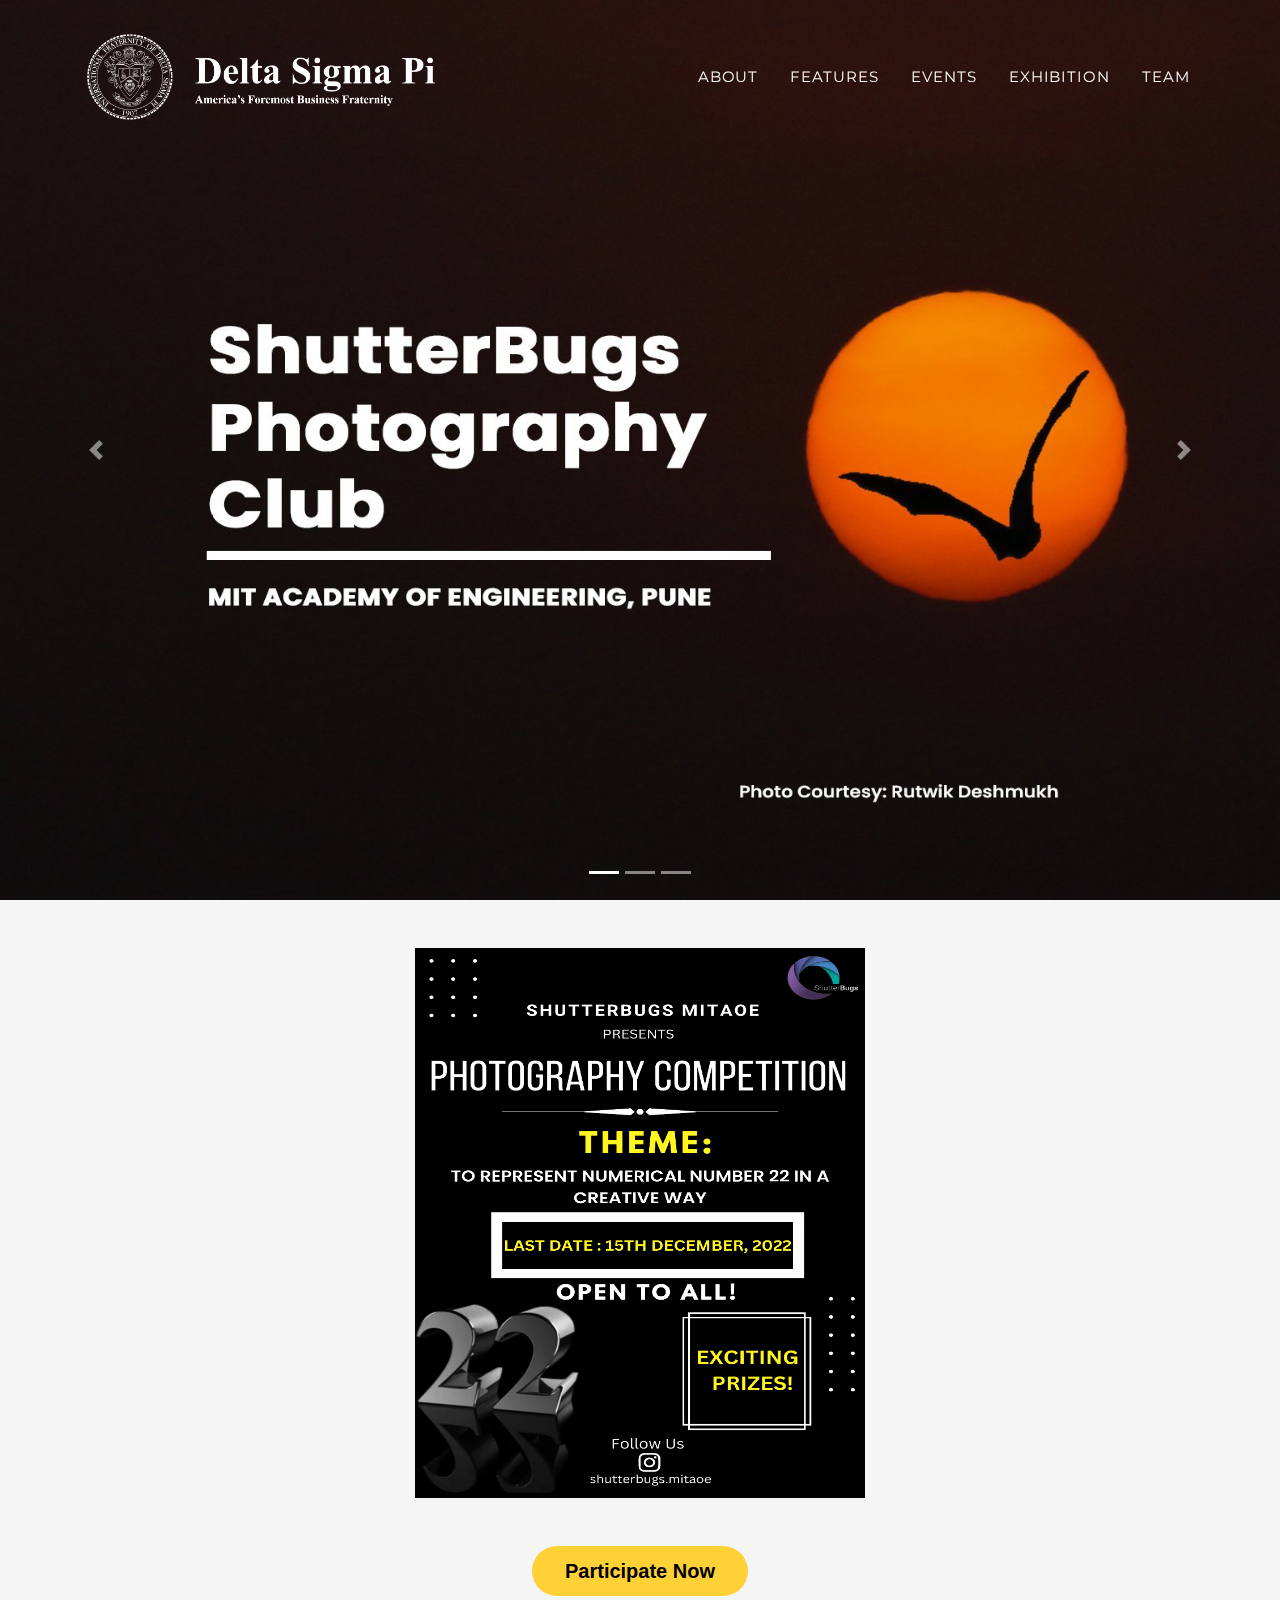
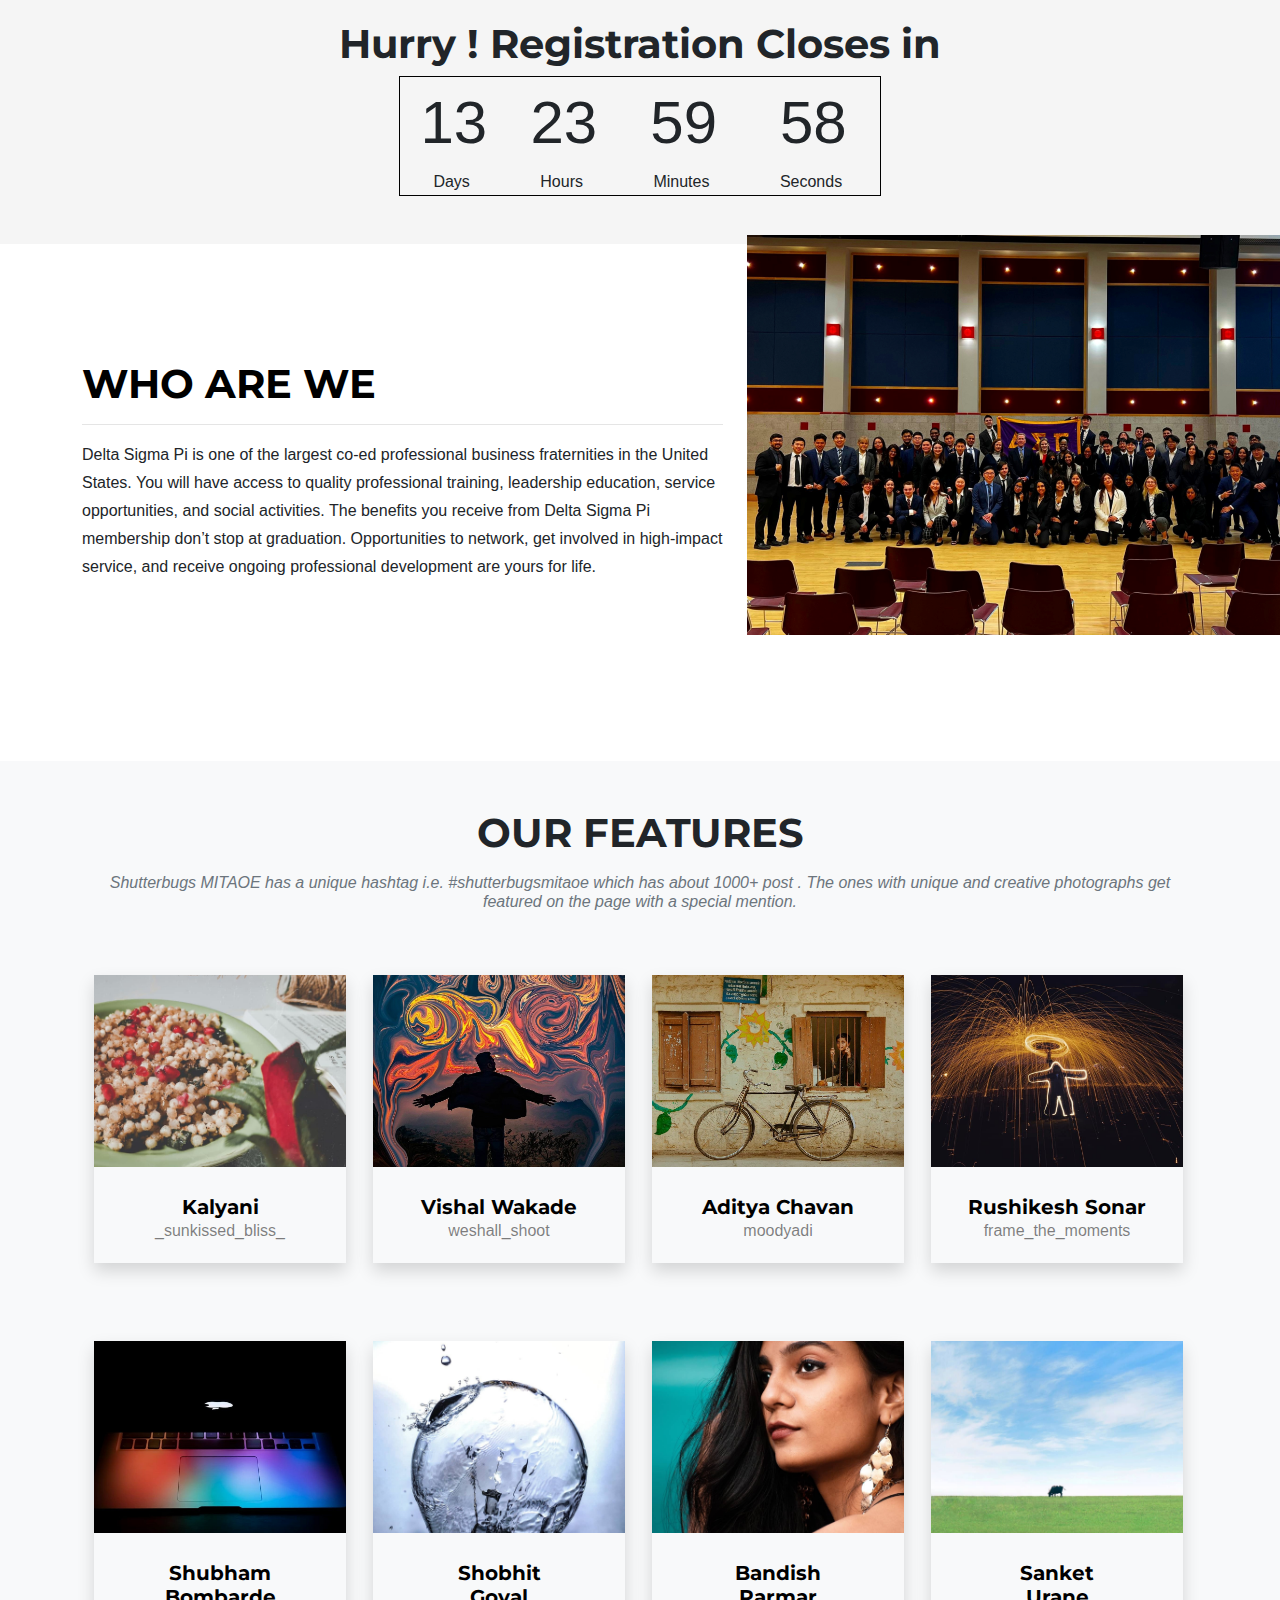
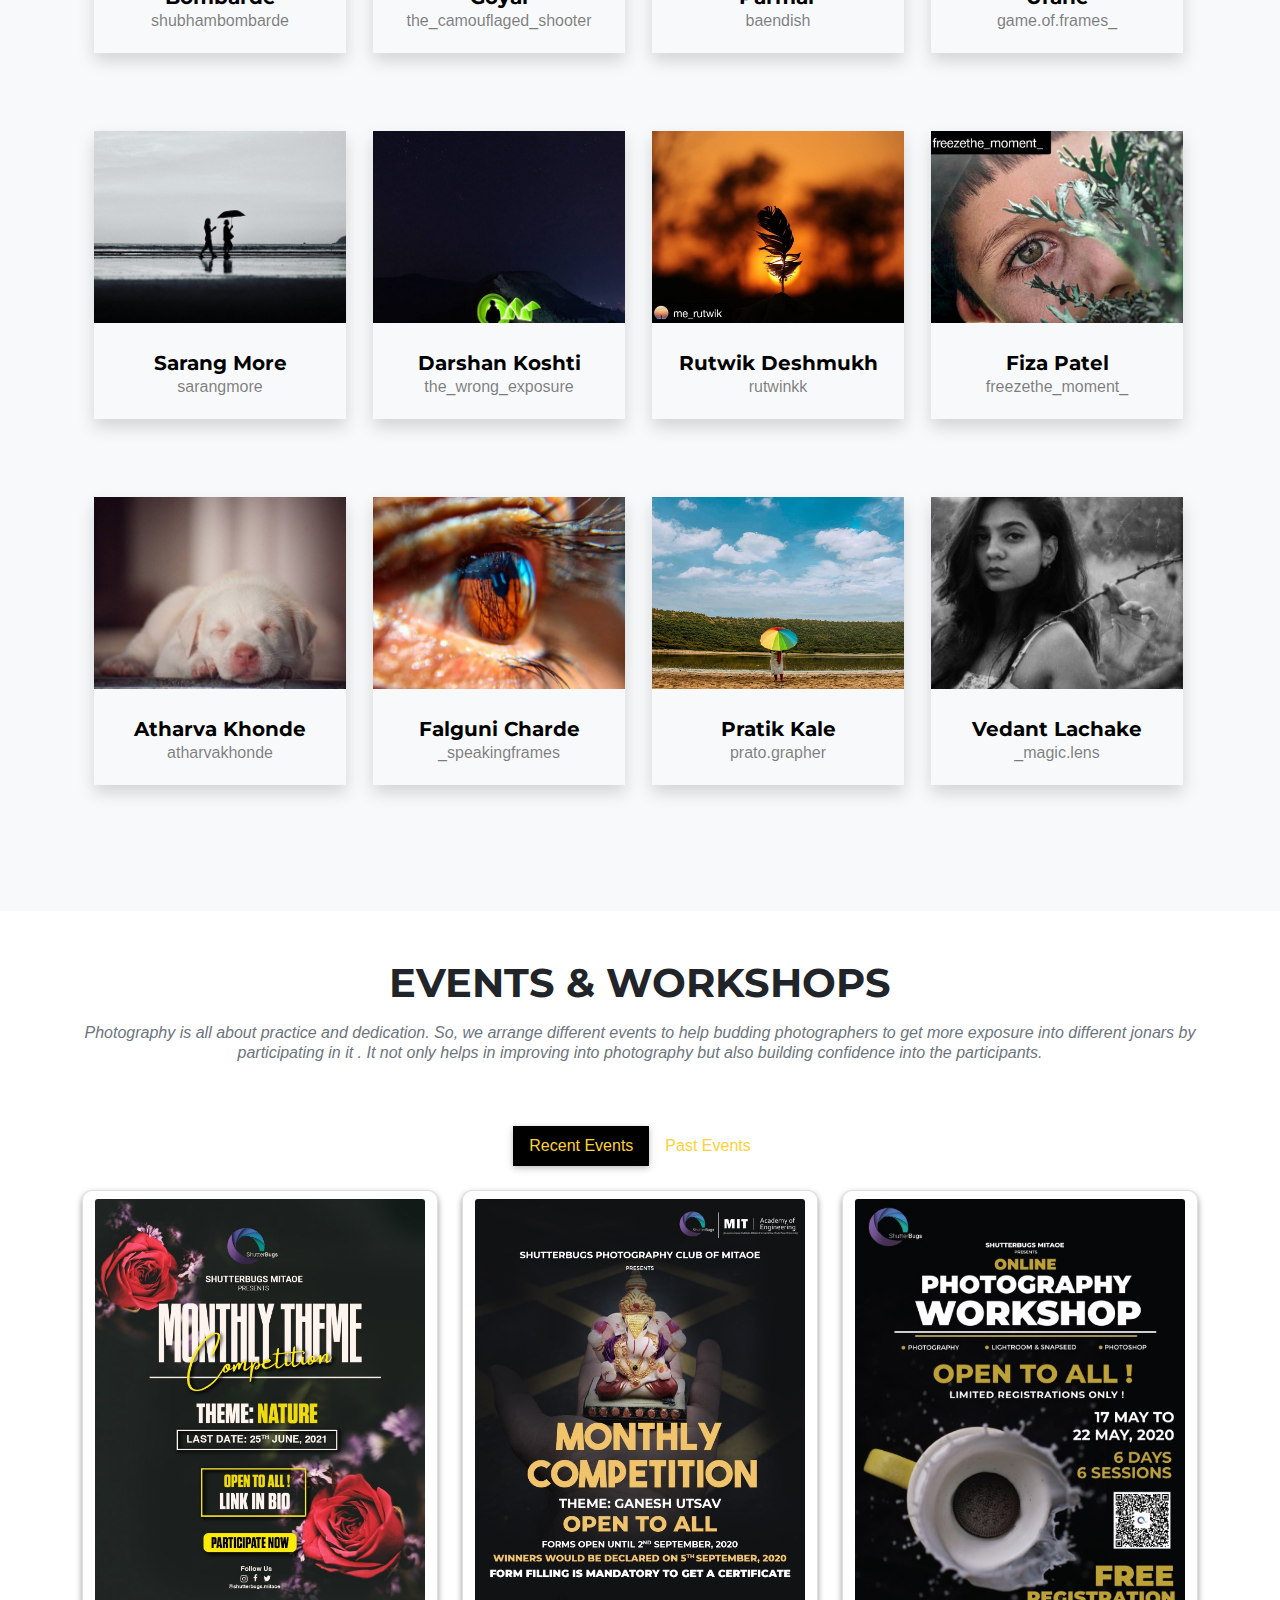
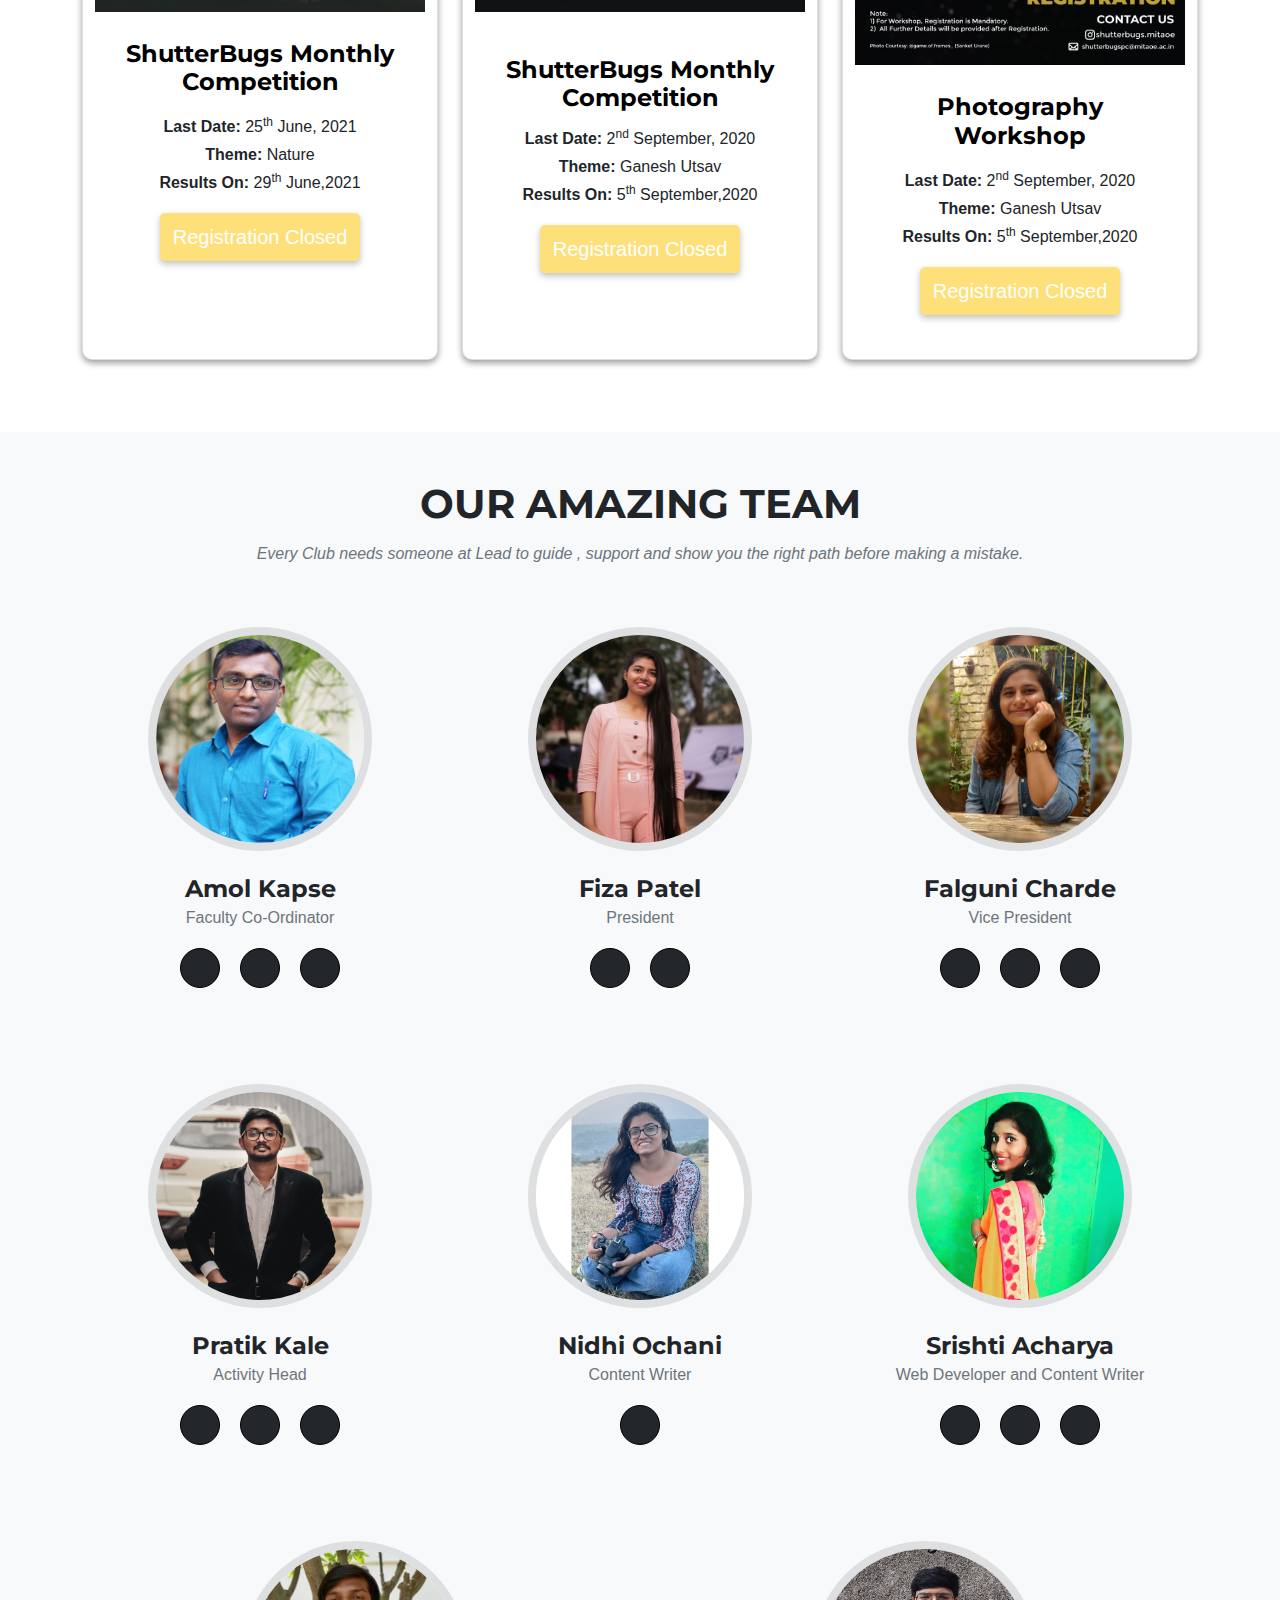
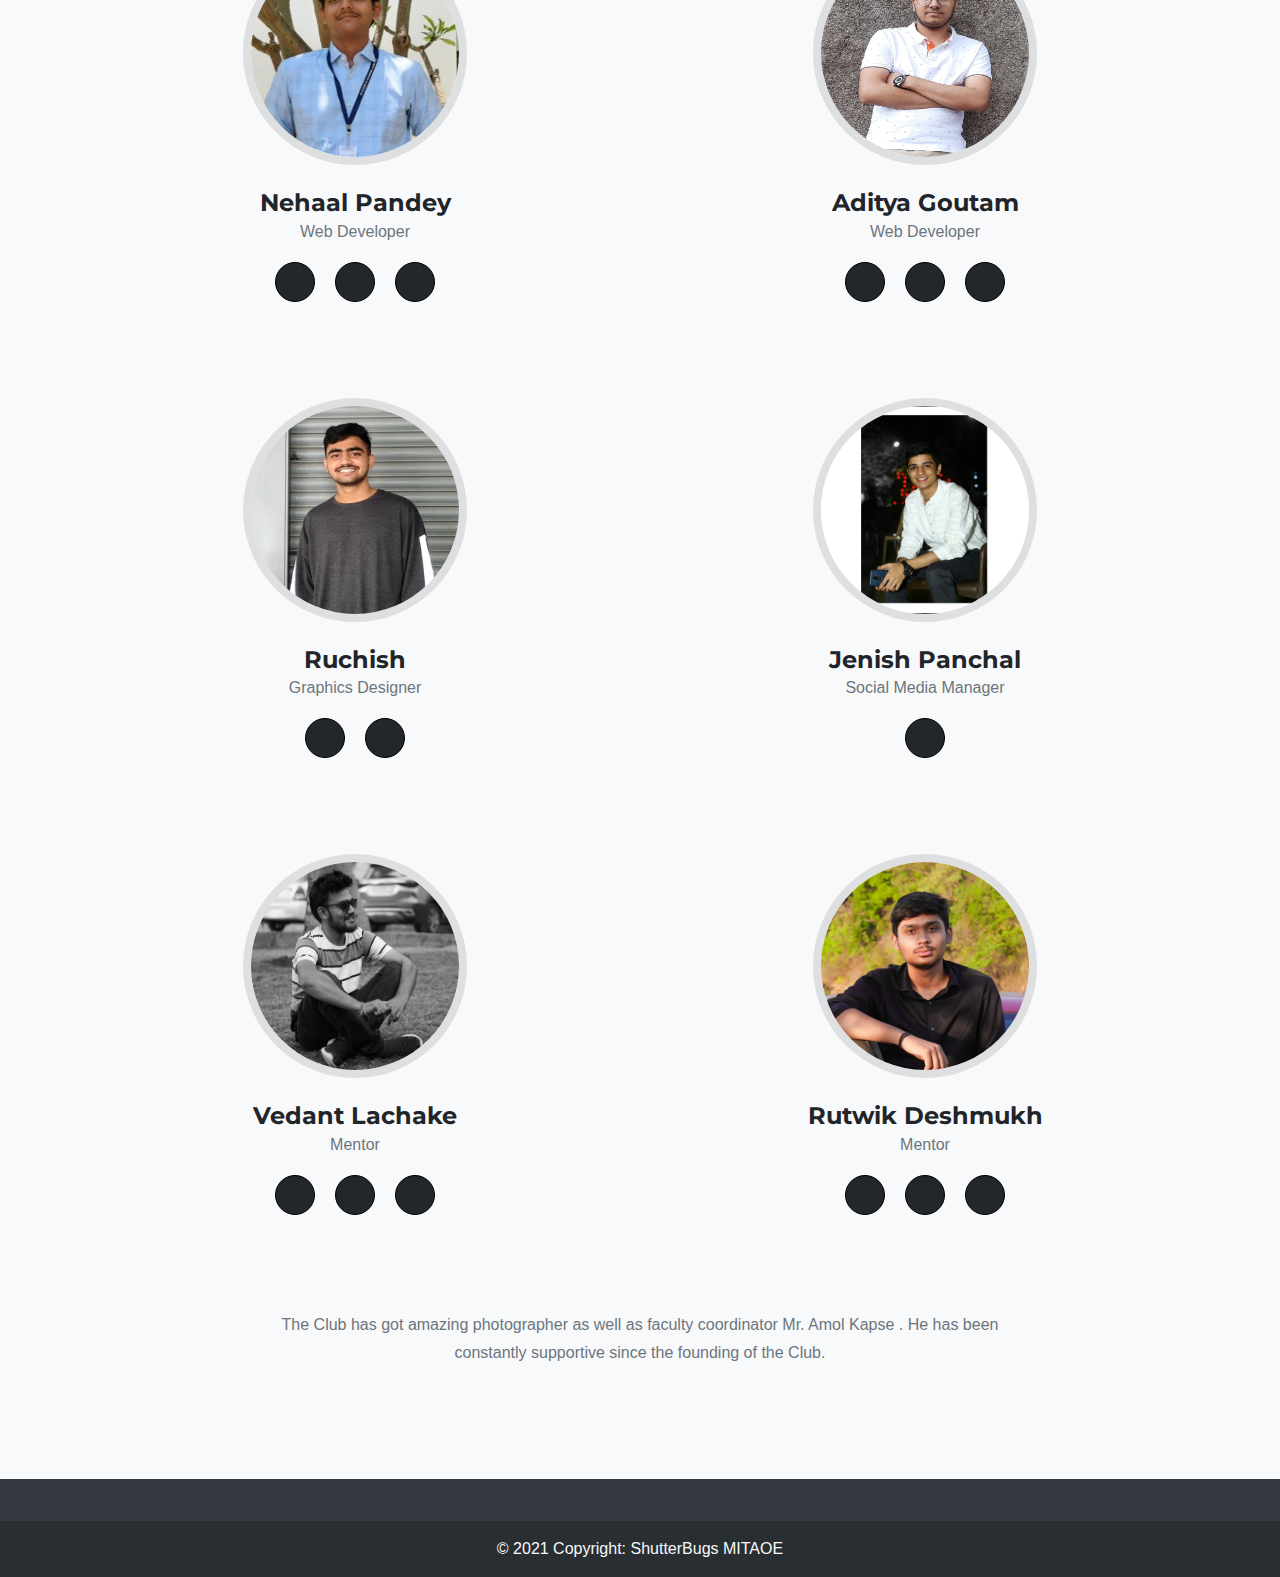
==== commit 3705ba2c: "added meet us and brothers" ====
--- a/index.html
+++ b/index.html
@@ -192,23 +192,17 @@
       <div class="row">
         <div class="col-md-7">
 
-          <h1 class='text-success'>ABOUT US</h1>
+          <h1 class='text-success'>WHO ARE WE</h1>
           <h2></h2>
           <hr>
-          <p>Every college campus strives hard to create an atmosphere which promotes academic
-            as well as co-curricular excellence. </p>
-          <p>Shutterbugs, the Photography Club of MITAOE, makes this come true. Our club focuses on enriching students'
-            interest in photography and teaches how to convert moments into long-lasting memories.
+          <p>Delta Sigma Pi is one of the largest co-ed professional business fraternities in the United States. 
+            You will have access to quality professional training, leadership education, service opportunities, and social activities.  
+            The benefits you receive from Delta Sigma Pi membership don’t stop at graduation.  
+            Opportunities to network, get involved in high-impact service, and receive ongoing professional development are yours for life.
           </p>
-          <p>Our club conducts different activities for it's members round the year at the college and intercollegiate
-            level . There are various events such as Photowalks around different places of the city, Photography
-            Exhibitions on various genres and Training sessions for the club members. Our club also covers various major
-            events of the college including College Fests and plenty of other events.</p>
-
-
         </div>
         <div class="col-md-5">
-          <img class="camera-img" src="assets/img/about/people-and-camera.png" alt="">
+          <img class="camera-img" src="assets/img/about/unnamed.png" alt="">
         </div>
       </div>
     </div>
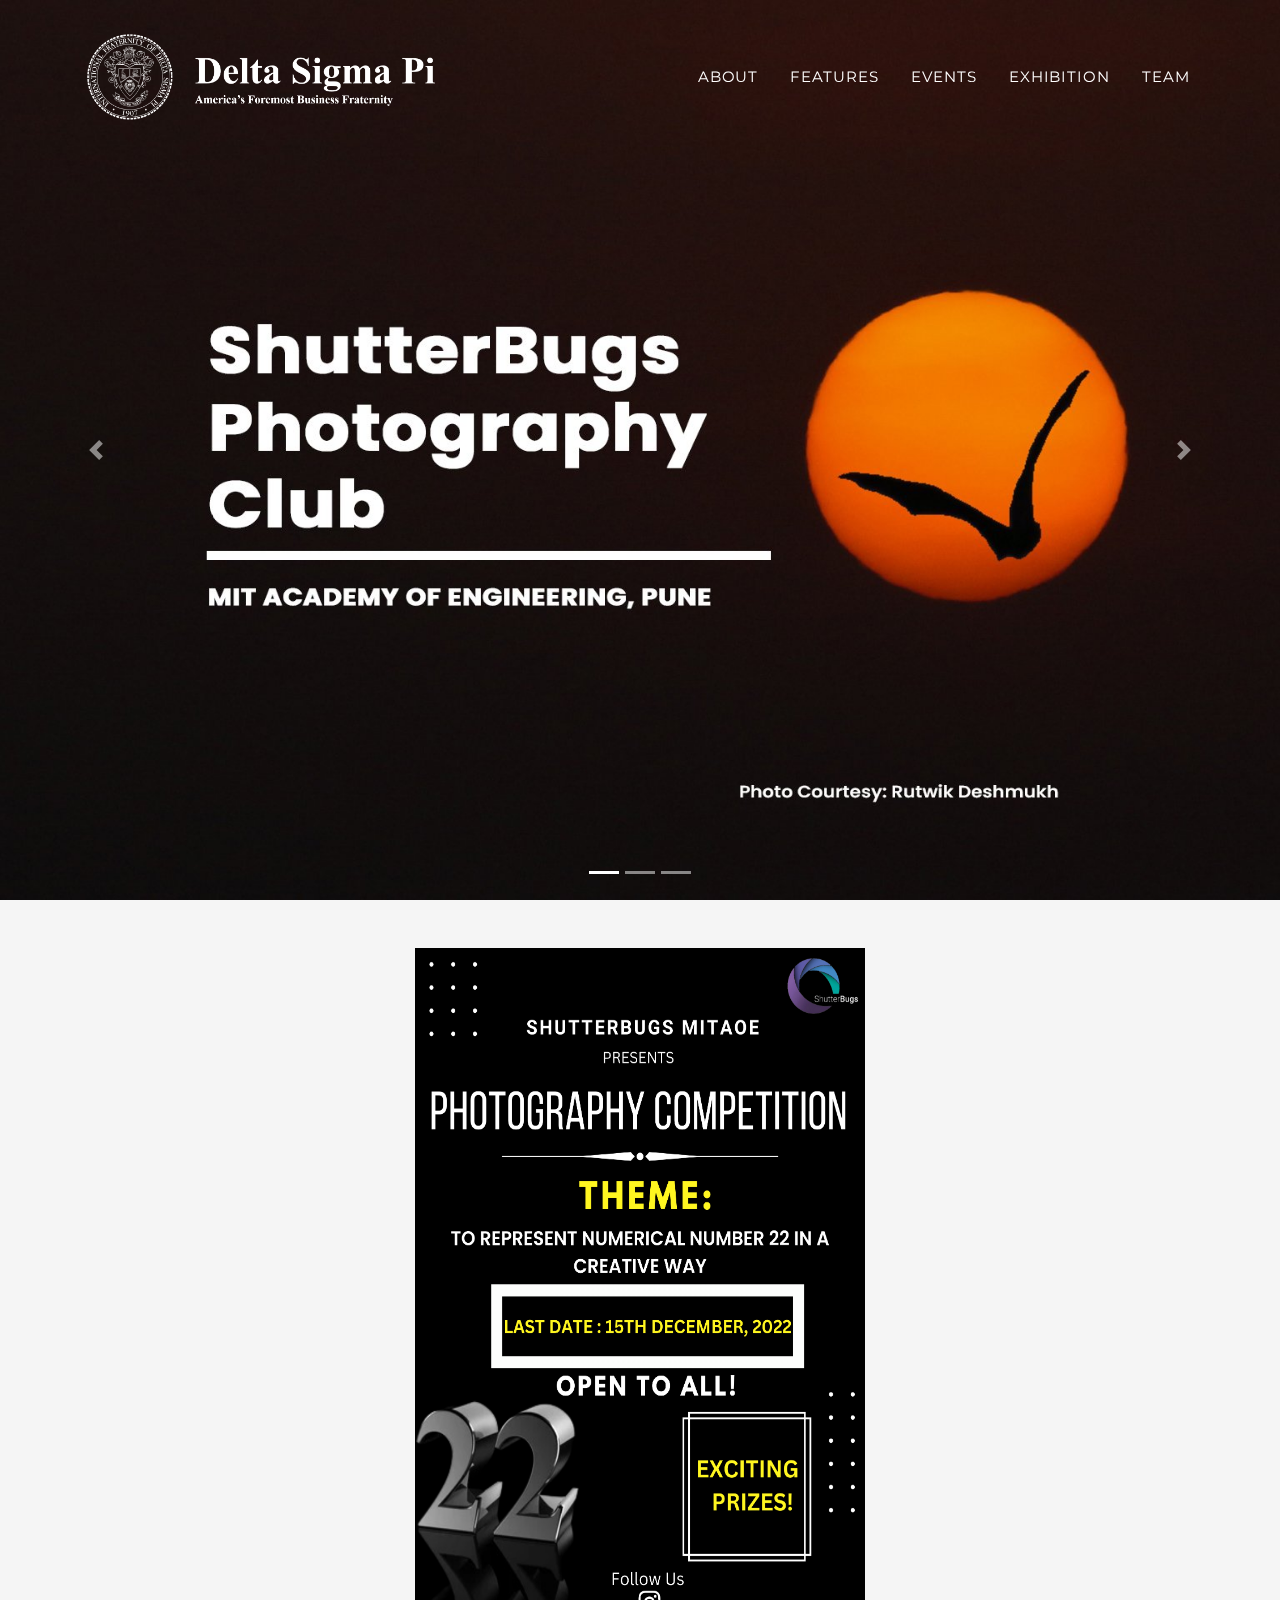
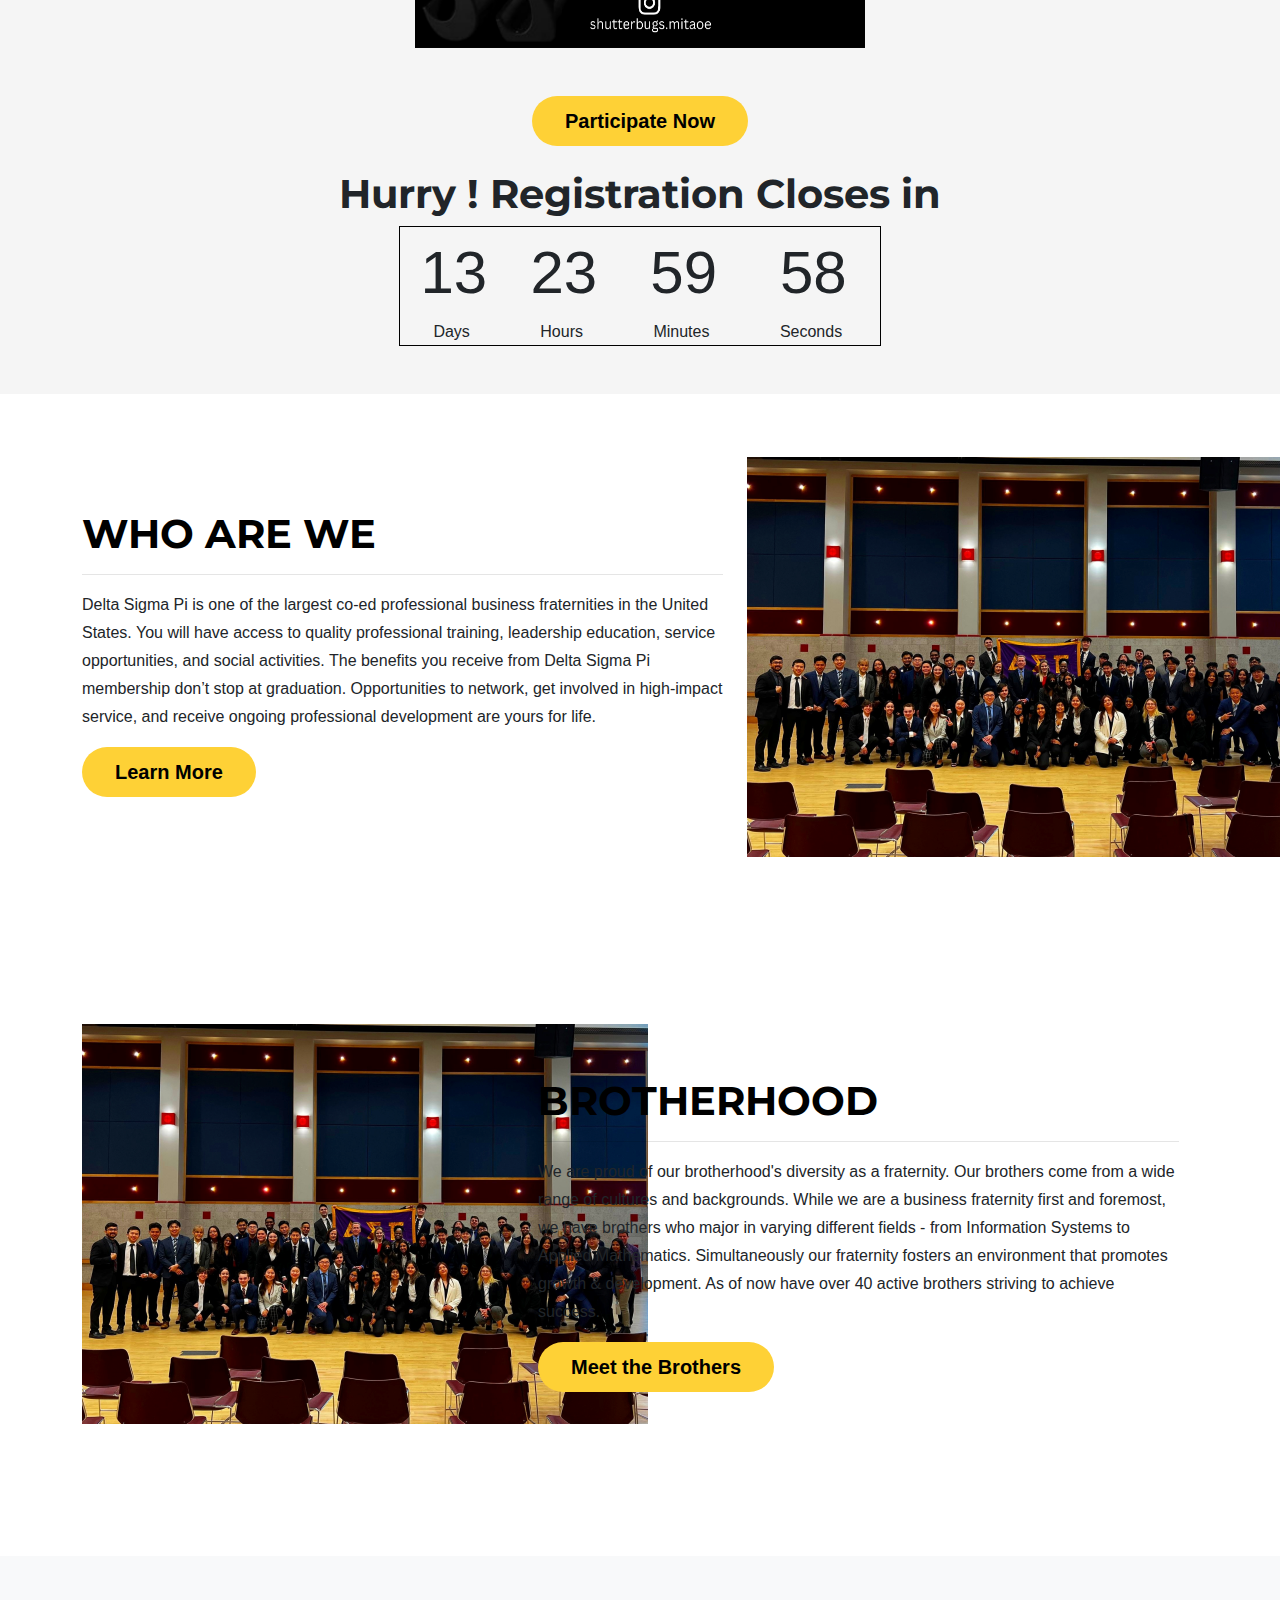
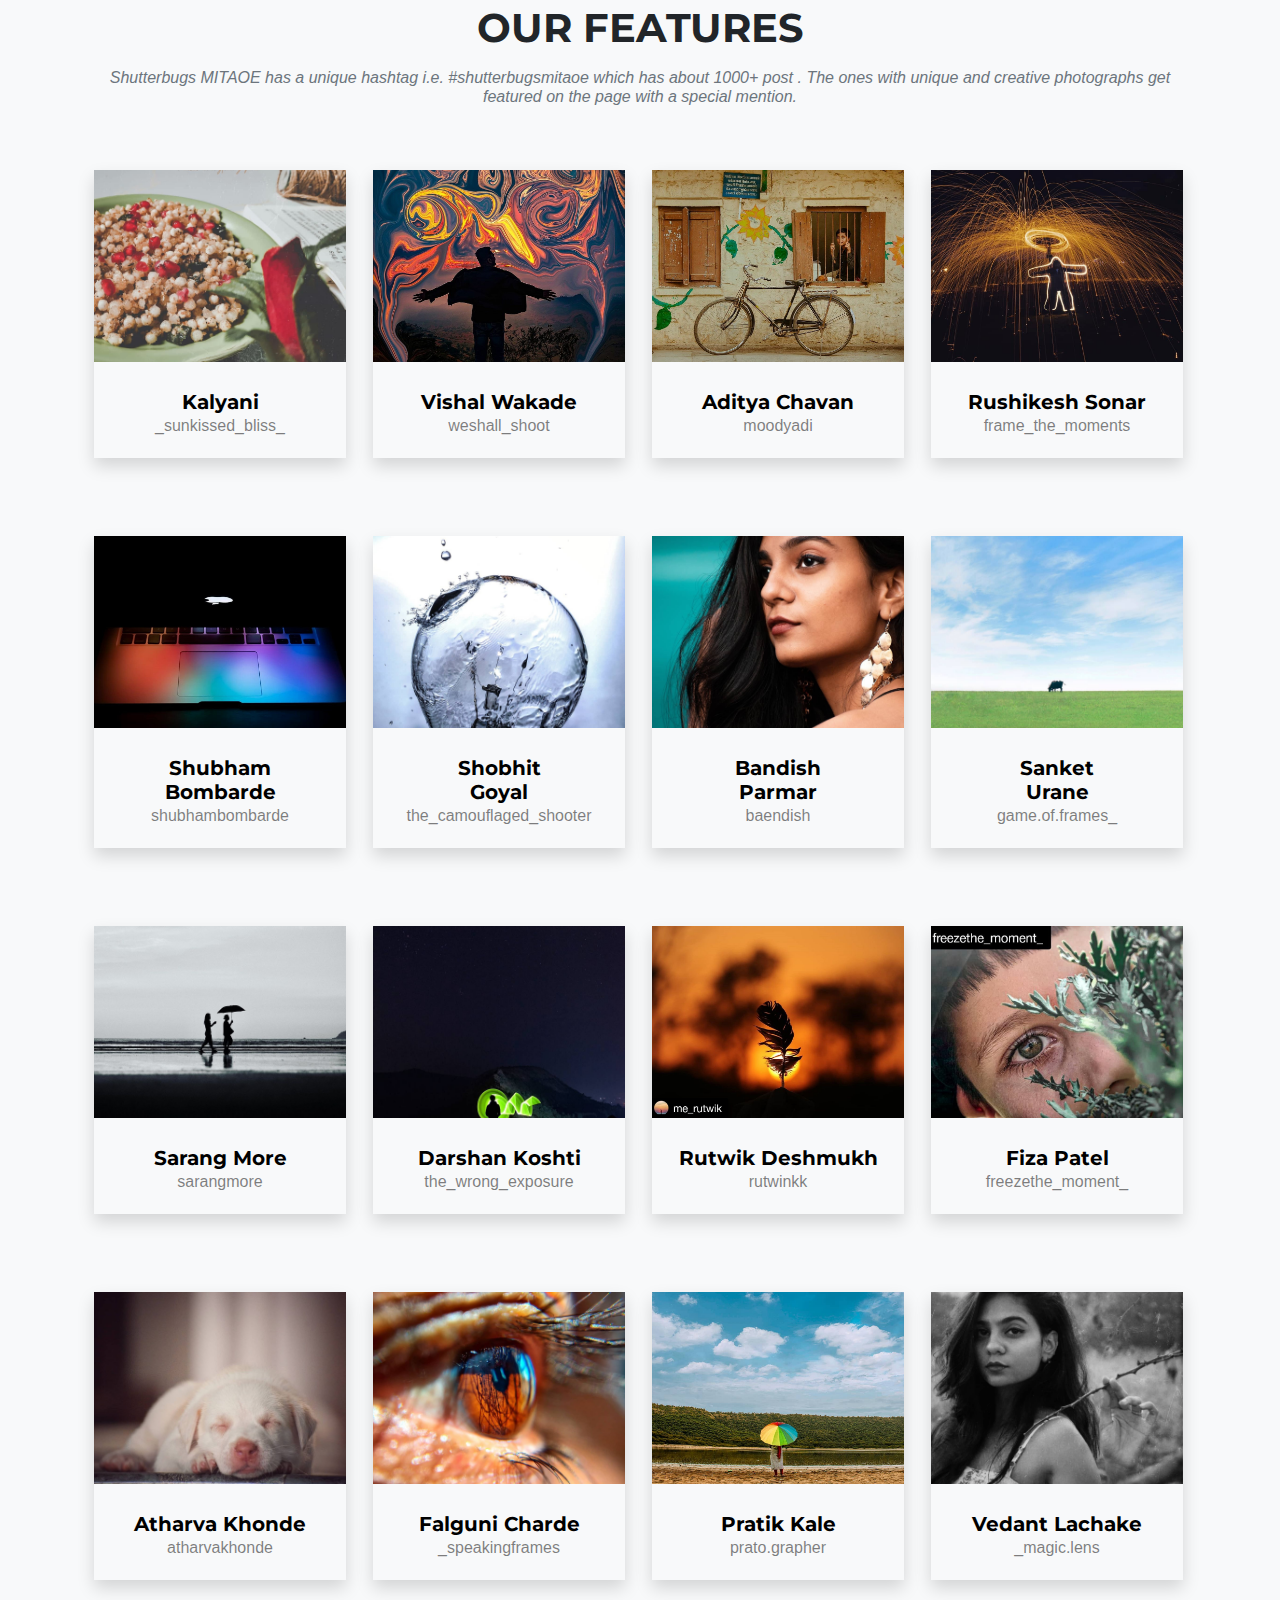
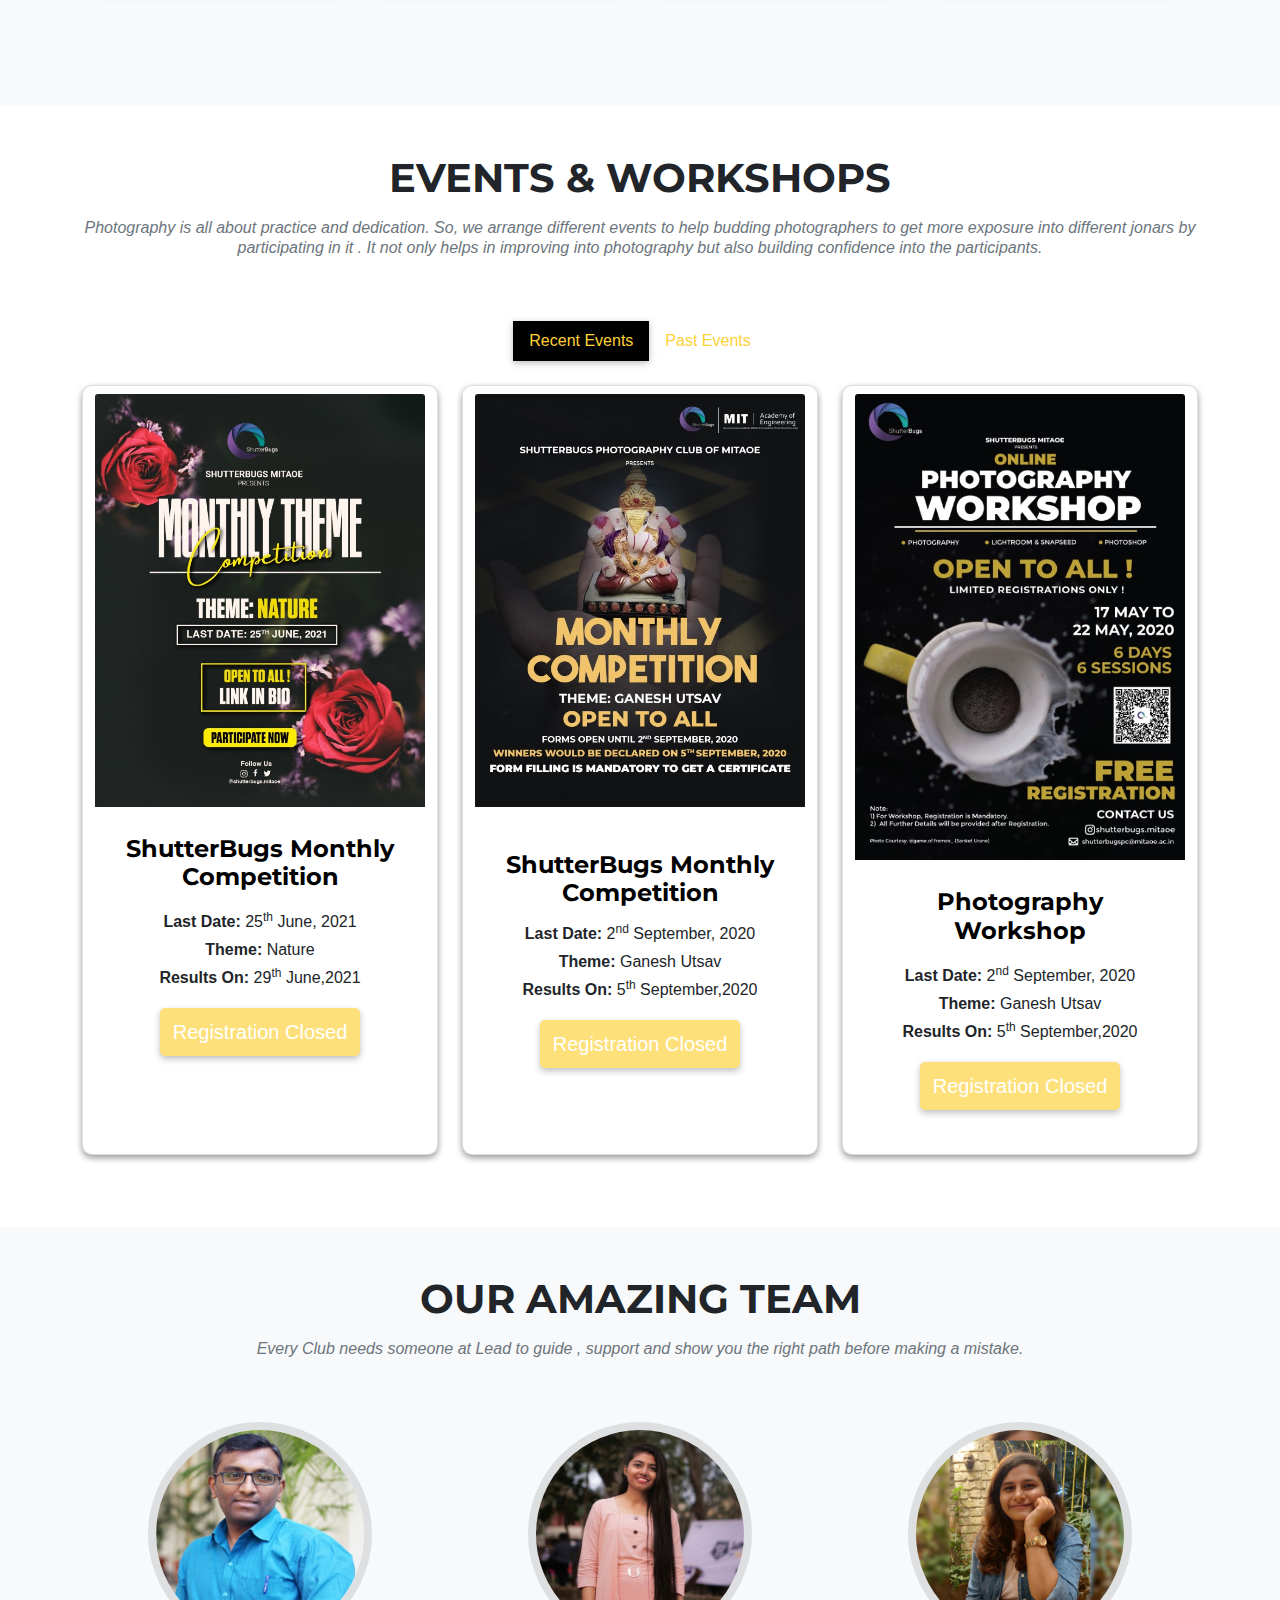
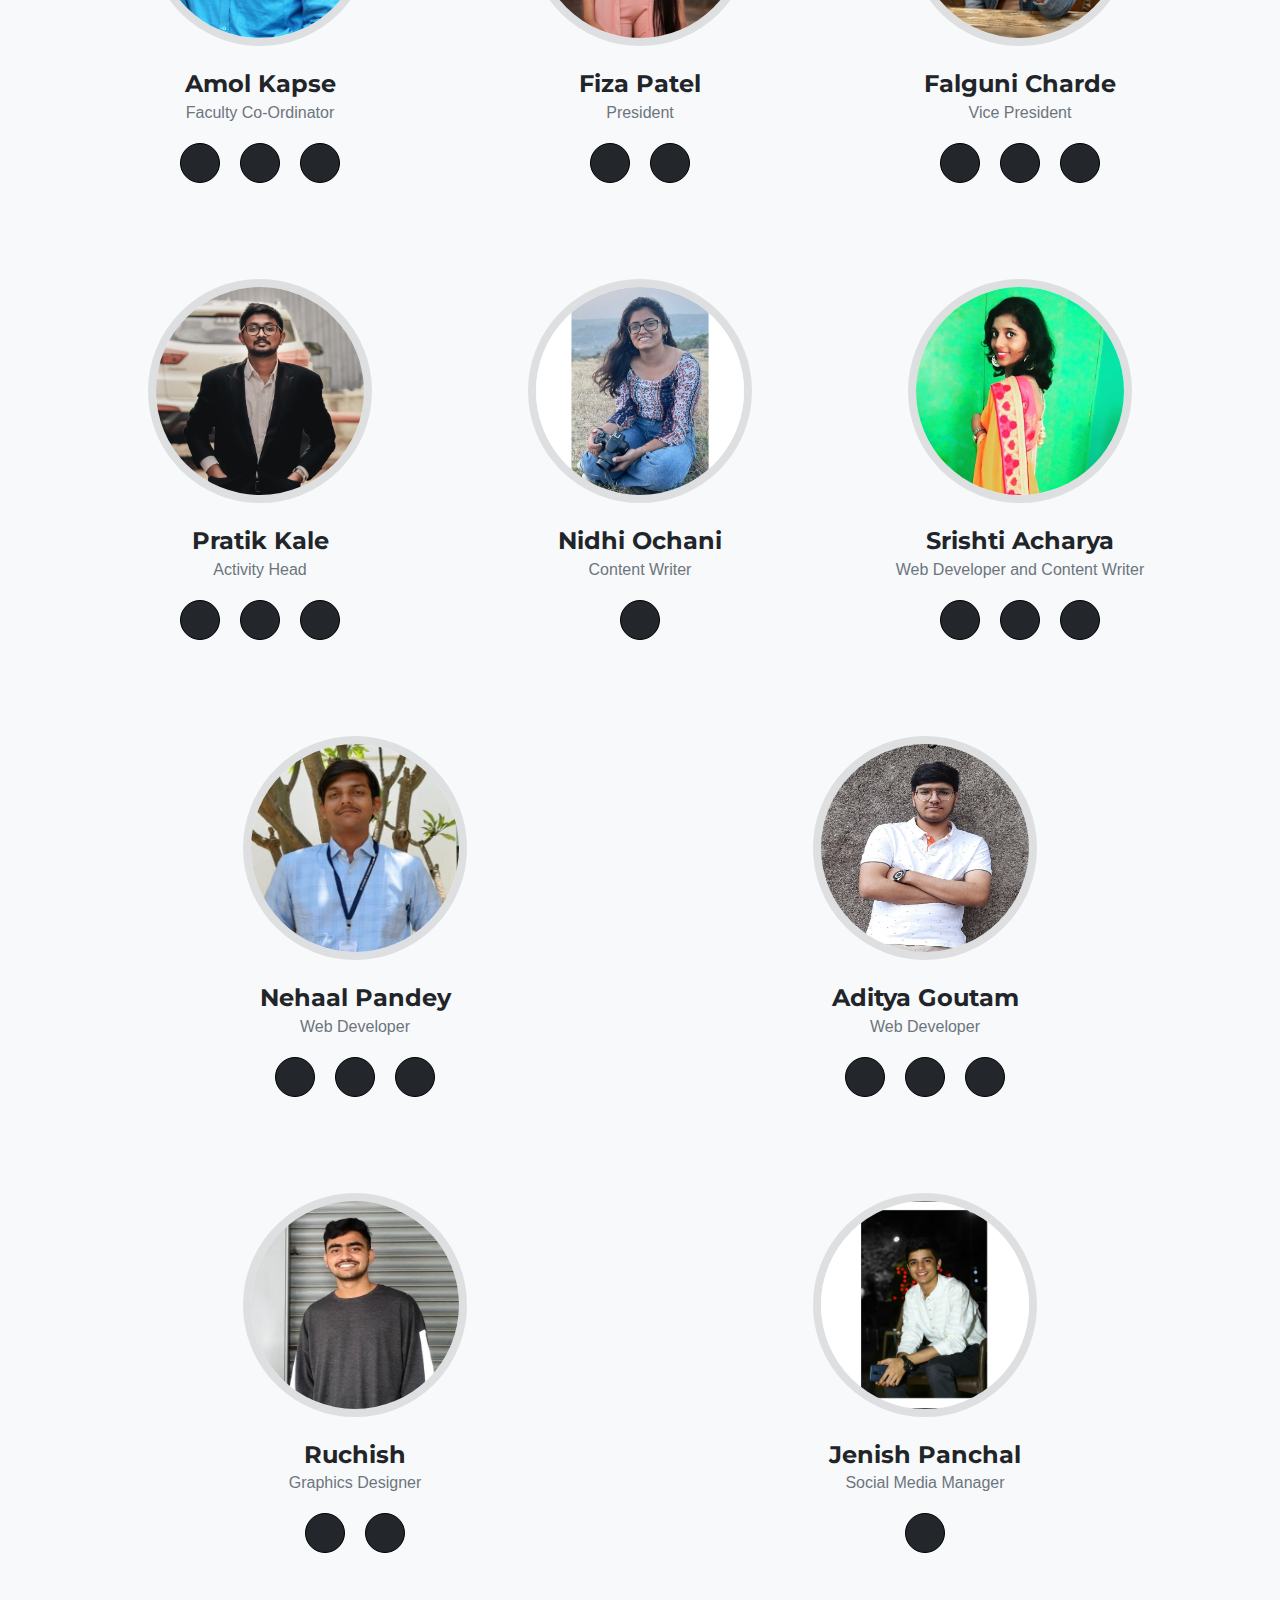
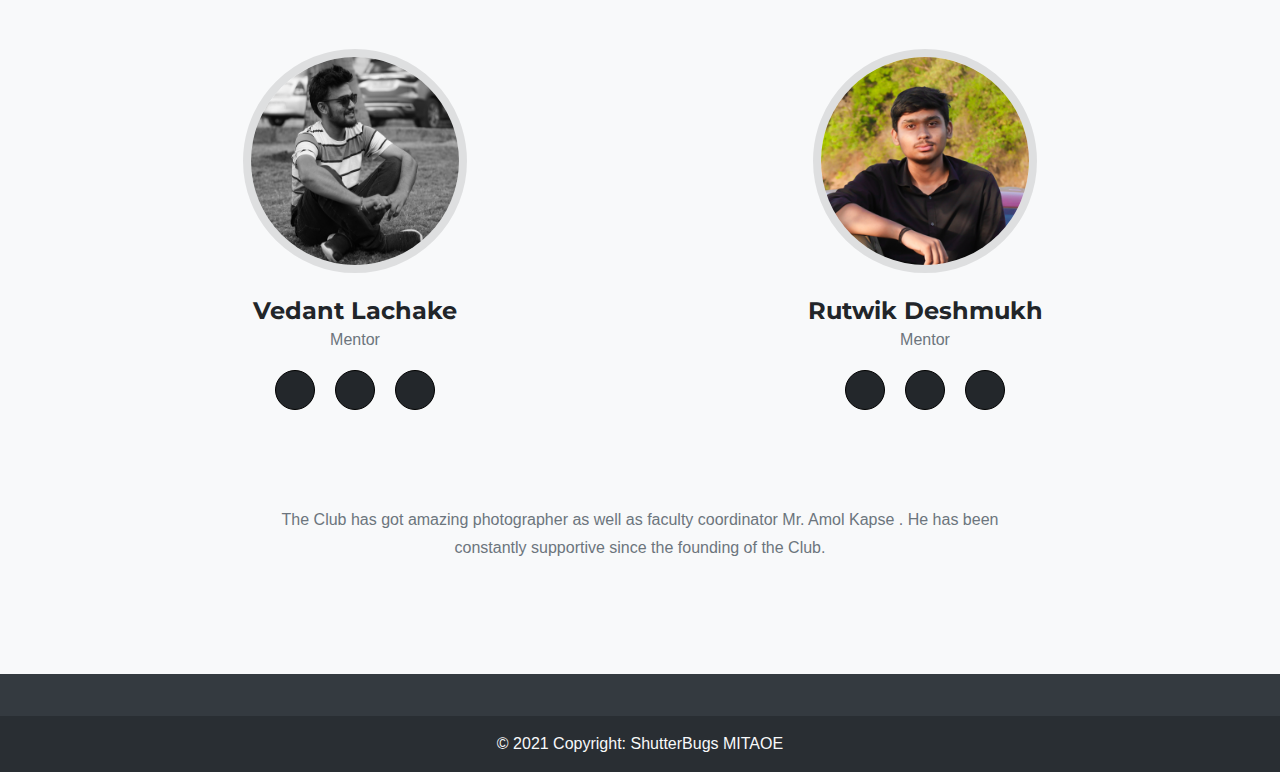
==== commit e94cb6ca: "Update index.html" ====
--- a/index.html
+++ b/index.html
@@ -8,7 +8,7 @@
   <!--meta name="viewport" content="width=device-width, initial-scale=1, shrink-to-fit=yes" /-->
   <meta name="description" content="" />
   <meta name="author" content="" />
-  <title>ShutterBugs Photography Club</title>
+  <title>Delta Sigma</title>
 
   <link rel="icon" type="image/x-icon" href="assets\img\logos\deltasigmapi_header.png" />
   <!-- Font Awesome icons (free version)-->
@@ -121,7 +121,8 @@
 	<!-- 2022 december competition-->
 	<section class="page-section fadein" style="background-color:#F5F5F5;">
     <div class="container text-center">
-      <img src="assets/img/Events/2022deccomp.png" alt="2022 December Competition" height="550px" width="450px"> <br> <br><br>
+      <img src="assets/img/Events/2022deccomp.png" alt="2022 December Competition" height="700px" width="450px"> 
+      <br> <br><br>
       <a target="_blank" href="https://forms.gle/Yi6DaxUfUUQ7DuLP9"><button data-tf-medium="snippet" style="all:unset;font-family:Helvetica,Arial,sans-serif;display:inline-block;max-width:100%;white-space:nowrap;overflow:hidden;text-overflow:ellipsis;background-color:#FED136;color:#000000;font-size:20px;border-radius:25px;padding:0 33px;font-weight:bold;height:50px;cursor:pointer;line-height:50px;text-align:center;margin:0;text-decoration:none;">Participate Now</button></a>
      <!DOCTYPE html>
 <html>
@@ -187,7 +188,7 @@
   </section>
   <!-- About-->
   
-  <section class="page-section fadein" id="about">
+  <section class="page-section fadein" id="WHO ARE WE">
     <div class="container">
       <div class="row">
         <div class="col-md-7">
@@ -200,78 +201,33 @@
             The benefits you receive from Delta Sigma Pi membership don’t stop at graduation.  
             Opportunities to network, get involved in high-impact service, and receive ongoing professional development are yours for life.
           </p>
+          <a target="_blank" href="https://forms.gle/Yi6DaxUfUUQ7DuLP9"><button data-tf-medium="snippet" style="all:unset;font-family:Helvetica,Arial,sans-serif;display:inline-block;max-width:100%;white-space:nowrap;overflow:hidden;text-overflow:ellipsis;background-color:#FED136;color:#000000;font-size:20px;border-radius:25px;padding:0 33px;font-weight:bold;height:50px;cursor:pointer;line-height:50px;text-align:center;margin:0;text-decoration:none;">Learn More</button></a>
         </div>
         <div class="col-md-5">
-          <img class="camera-img" src="assets/img/about/unnamed.png" alt="">
+          <br><br><br><img class="camera-img" src="assets/img/about/unnamed.png" alt="">
         </div>
       </div>
     </div>
   </section>
-
-  <!--<section class="page-section" id="about">
-            <div class="container">
-                <div class="text-center">
-                    <h2 class="section-heading text-uppercase">About Us</h2>
-                    <h3 class="section-subheading text-muted">Lorem ipsum dolor sit amet consectetur.</h3>
-                </div>
-                <ul class="timeline">
-                    <li>
-                        <div class="timeline-image"><img class="rounded-circle img-fluid" src="assets/img/about/1.jpg" alt="" /></div>
-                        <div class="timeline-panel">
-                            <div class="timeline-heading">
-                                <h4>2009-2011</h4>
-                                <h4 class="subheading">Our Humble Beginnings</h4>
-                            </div>
-                            <div class="timeline-body"><p class="text-muted">Lorem ipsum dolor sit amet, consectetur adipisicing elit. Sunt ut voluptatum eius sapiente, totam reiciendis temporibus qui quibusdam, recusandae sit vero unde, sed, incidunt et ea quo dolore laudantium consectetur!</p></div>
-                        </div>
-                    </li>
-                    <li class="timeline-inverted">
-                        <div class="timeline-image"><img class="rounded-circle img-fluid" src="assets/img/about/2.jpg" alt="" /></div>
-                        <div class="timeline-panel">
-                            <div class="timeline-heading">
-                                <h4>March 2011</h4>
-                                <h4 class="subheading">An Agency is Born</h4>
-                            </div>
-                            <div class="timeline-body"><p class="text-muted">Lorem ipsum dolor sit amet, consectetur adipisicing elit. Sunt ut voluptatum eius sapiente, totam reiciendis temporibus qui quibusdam, recusandae sit vero unde, sed, incidunt et ea quo dolore laudantium consectetur!</p></div>
-                        </div>
-                    </li>
-                    <li>
-                        <div class="timeline-image"><img class="rounded-circle img-fluid" src="assets/img/about/3.jpg" alt="" /></div>
-                        <div class="timeline-panel">
-                            <div class="timeline-heading">
-                                <h4>December 2012</h4>
-                                <h4 class="subheading">Transition to Full Service</h4>
-                            </div>
-                            <div class="timeline-body"><p class="text-muted">Lorem ipsum dolor sit amet, consectetur adipisicing elit. Sunt ut voluptatum eius sapiente, totam reiciendis temporibus qui quibusdam, recusandae sit vero unde, sed, incidunt et ea quo dolore laudantium consectetur!</p></div>
-                        </div>
-                    </li>
-                    <li class="timeline-inverted">
-                        <div class="timeline-image"><img class="rounded-circle img-fluid" src="assets/img/about/4.jpg" alt="" /></div>
-                        <div class="timeline-panel">
-                            <div class="timeline-heading">
-                                <h4>July 2014</h4>
-                                <h4 class="subheading">Phase Two Expansion</h4>
-                            </div>
-                            <div class="timeline-body"><p class="text-muted">Lorem ipsum dolor sit amet, consectetur adipisicing elit. Sunt ut voluptatum eius sapiente, totam reiciendis temporibus qui quibusdam, recusandae sit vero unde, sed, incidunt et ea quo dolore laudantium consectetur!</p></div>
-                        </div>
-                    </li>
-                    <li class="timeline-inverted">
-                        <div class="timeline-image">
-                            <h4>
-                                Be Part
-                                <br />
-                                Of Our
-                                <br />
-                                Story!
-                            </h4>
-                        </div>
-                    </li>
-                </ul>
-            </div>
-        </section>-->
-
-  <!-- Our Features-->
-  <!--Feature Row1-->
+<!--____________________________________________________________________________________________________________________________________-->
+  <section class="page-section fadein" id="BROTHERHOOD">
+    <div class="container">
+      <div class="row">        <div class="col-md-5">
+        <br><br><br><img class="camera-img" src="assets/img/about/unnamed.png" alt="">
+      </div>
+        <div class="col-md-7">
+          <h1 class='text-success'>BROTHERHOOD</h1>
+          <h2></h2>
+          <hr>
+          <p>We are proud of our brotherhood's diversity as a fraternity. Our brothers come from a wide range of cultures and backgrounds. While we are a business fraternity first and foremost, we have brothers who major in varying different fields - from Information Systems to Applied Mathematics.  Simultaneously our fraternity fosters an environment that promotes growth & development. As of now have over 40 active brothers striving to achieve success. 
+          </p>
+          <a target="_blank" href="https://forms.gle/Yi6DaxUfUUQ7DuLP9"><button data-tf-medium="snippet" style="all:unset;font-family:Helvetica,Arial,sans-serif;display:inline-block;max-width:100%;white-space:nowrap;overflow:hidden;text-overflow:ellipsis;background-color:#FED136;color:#000000;font-size:20px;border-radius:25px;padding:0 33px;font-weight:bold;height:50px;cursor:pointer;line-height:50px;text-align:center;margin:0;text-decoration:none;">Meet the Brothers</button></a>
+        </div>
+
+      </div>
+    </div>
+  </section>
+
   <section class="page-section bg-light" id="features">
     <div class="container">
       <div class="text-center">
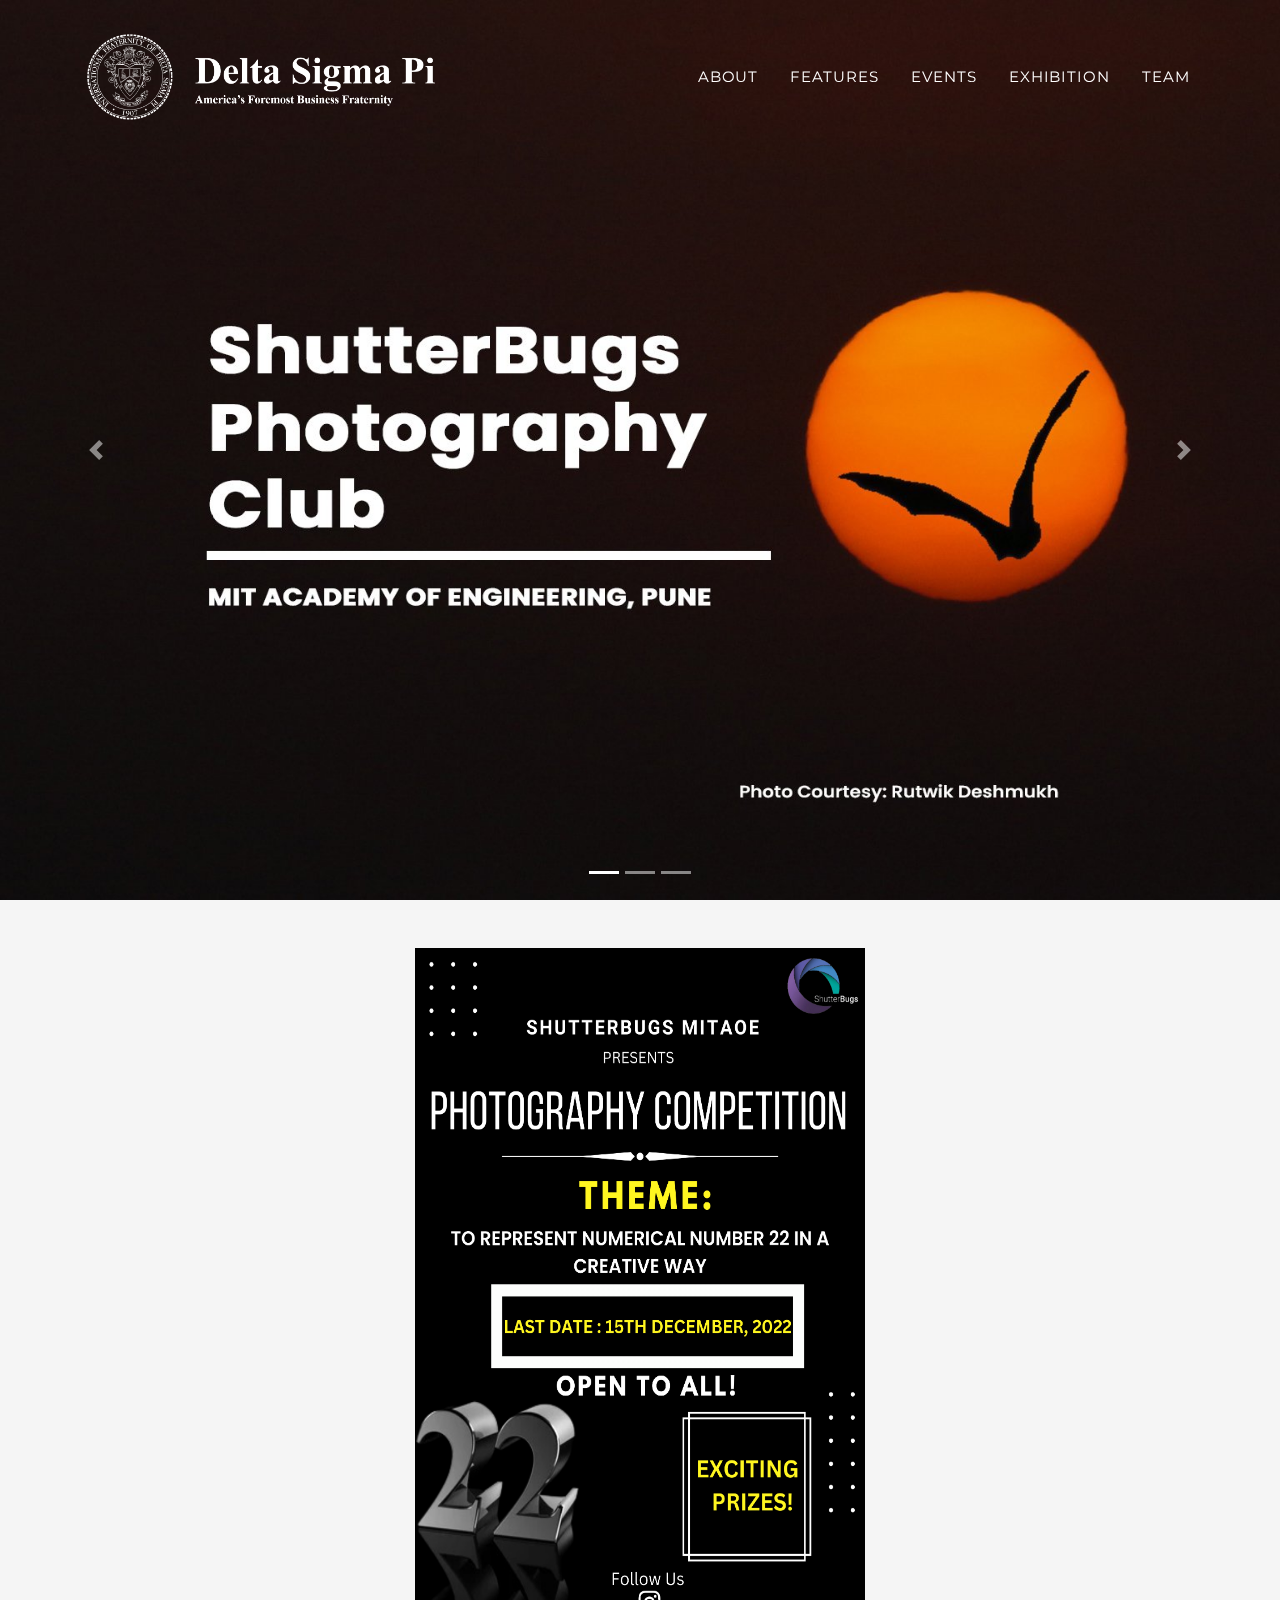
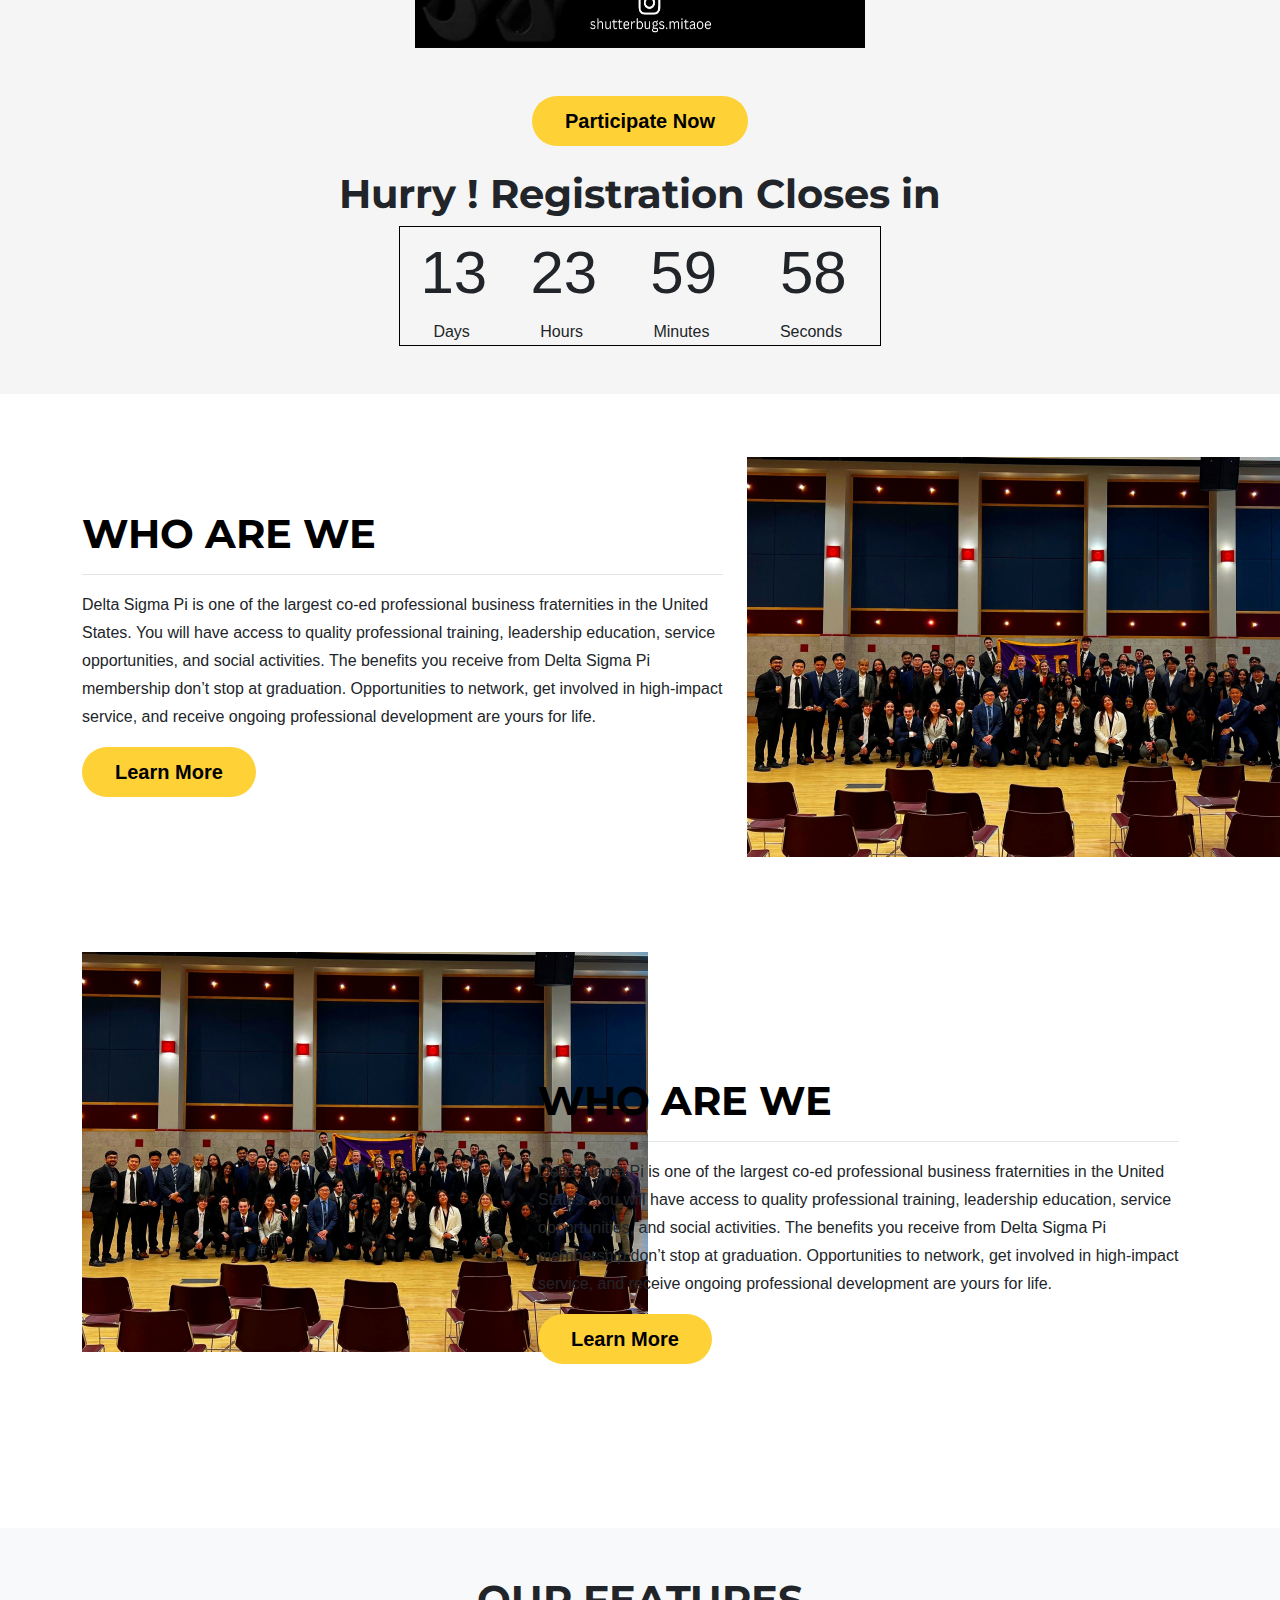
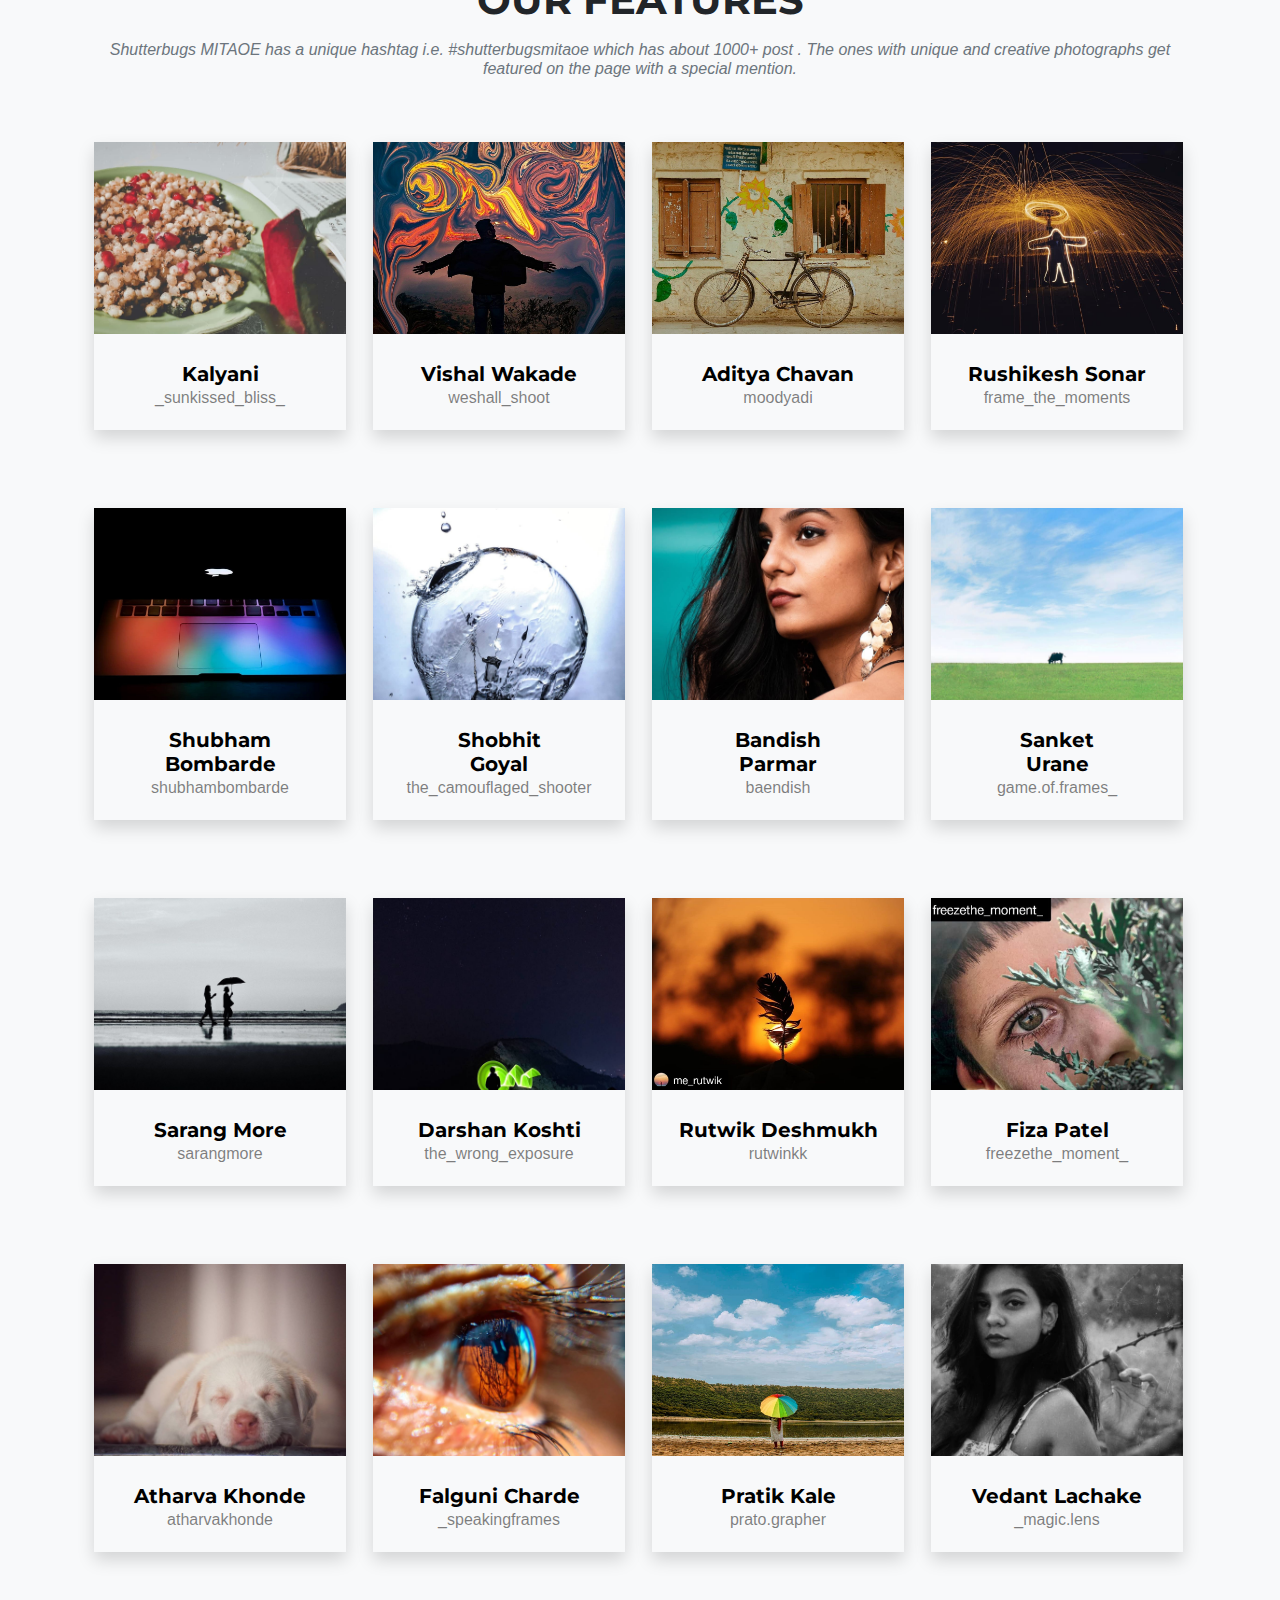
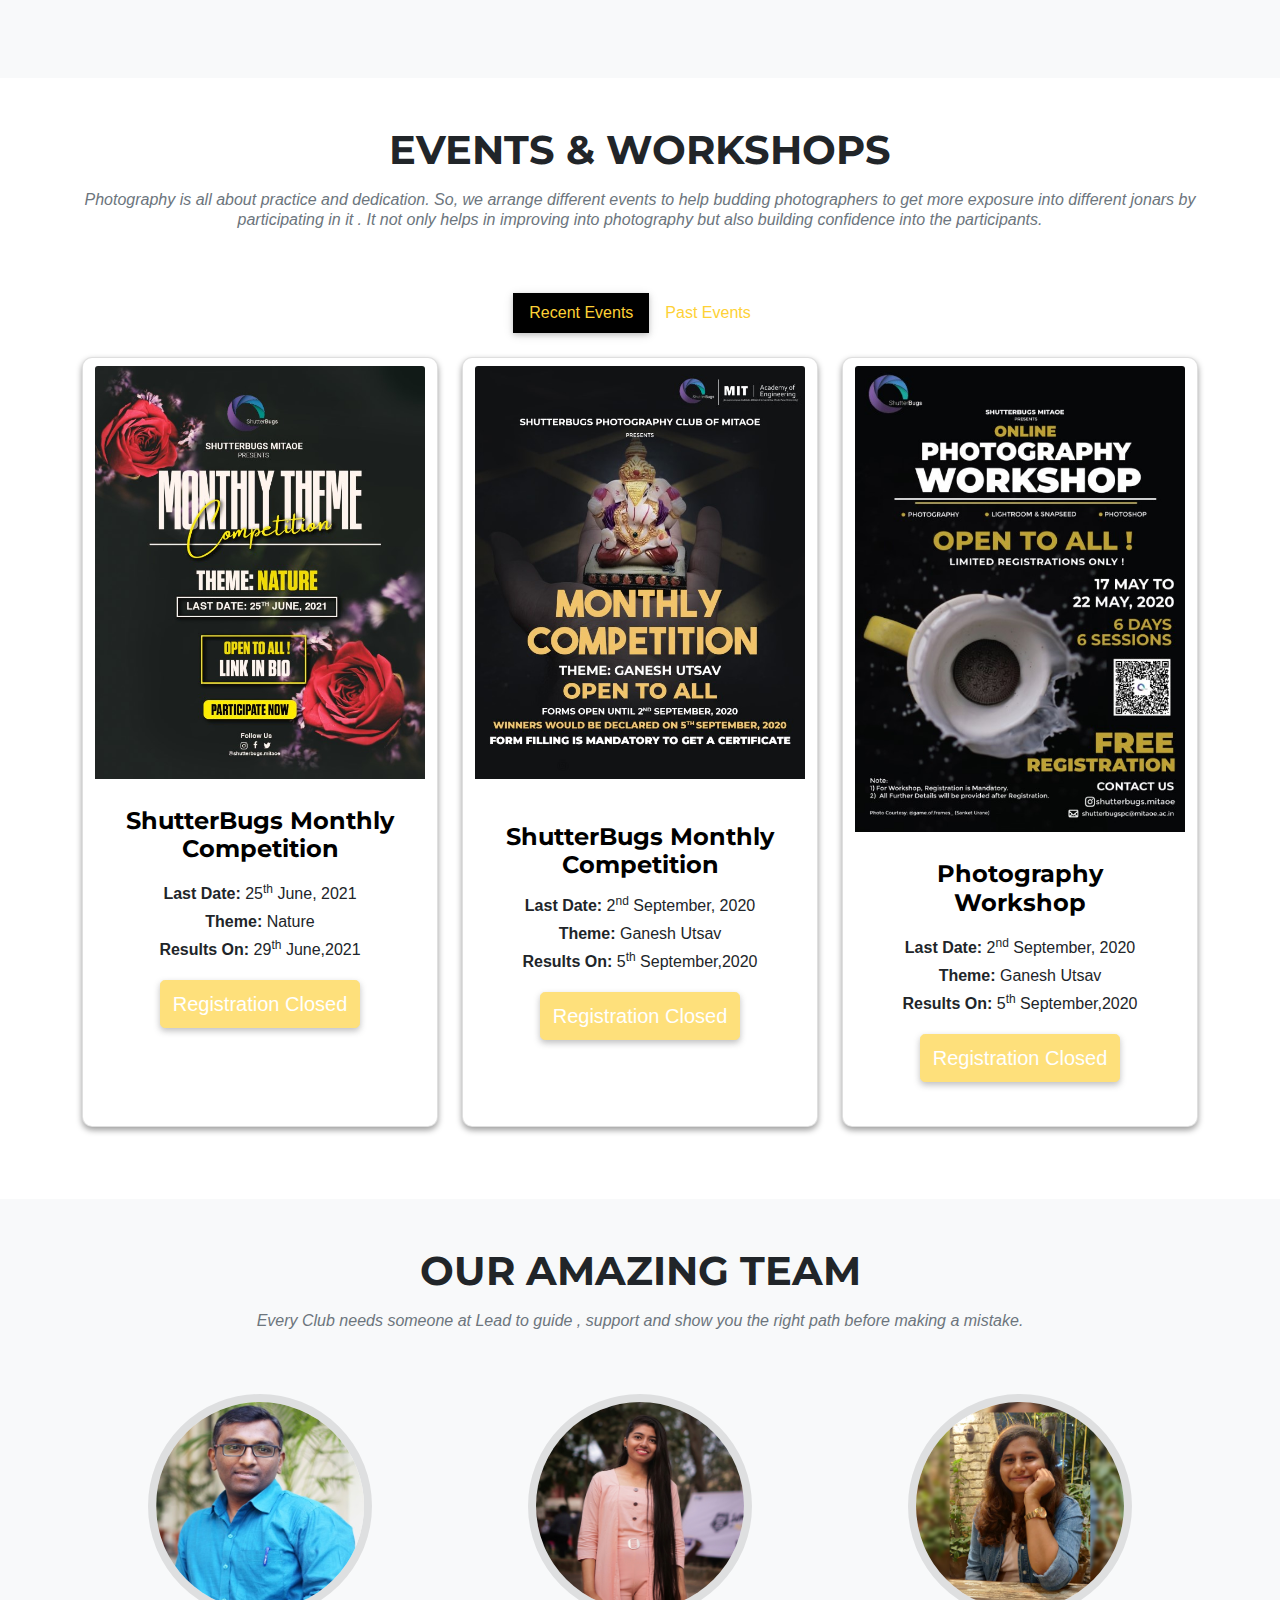
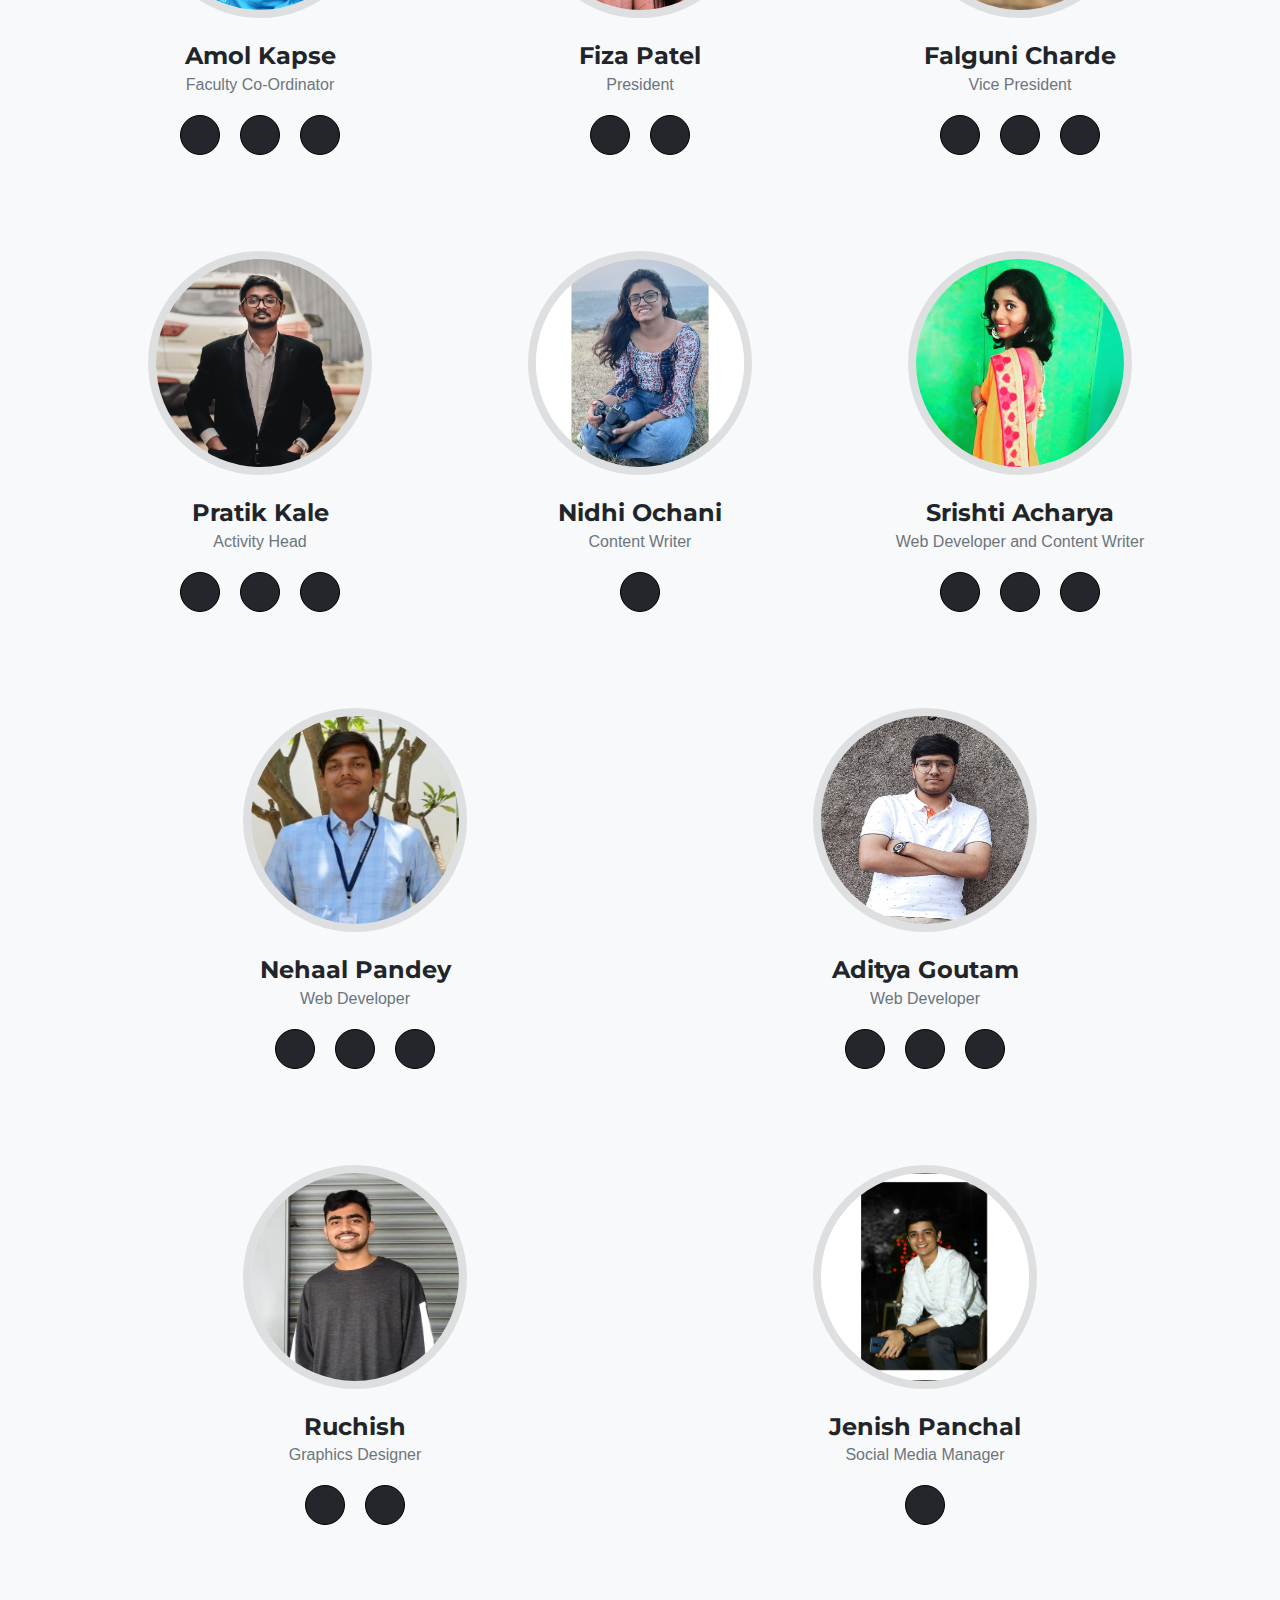
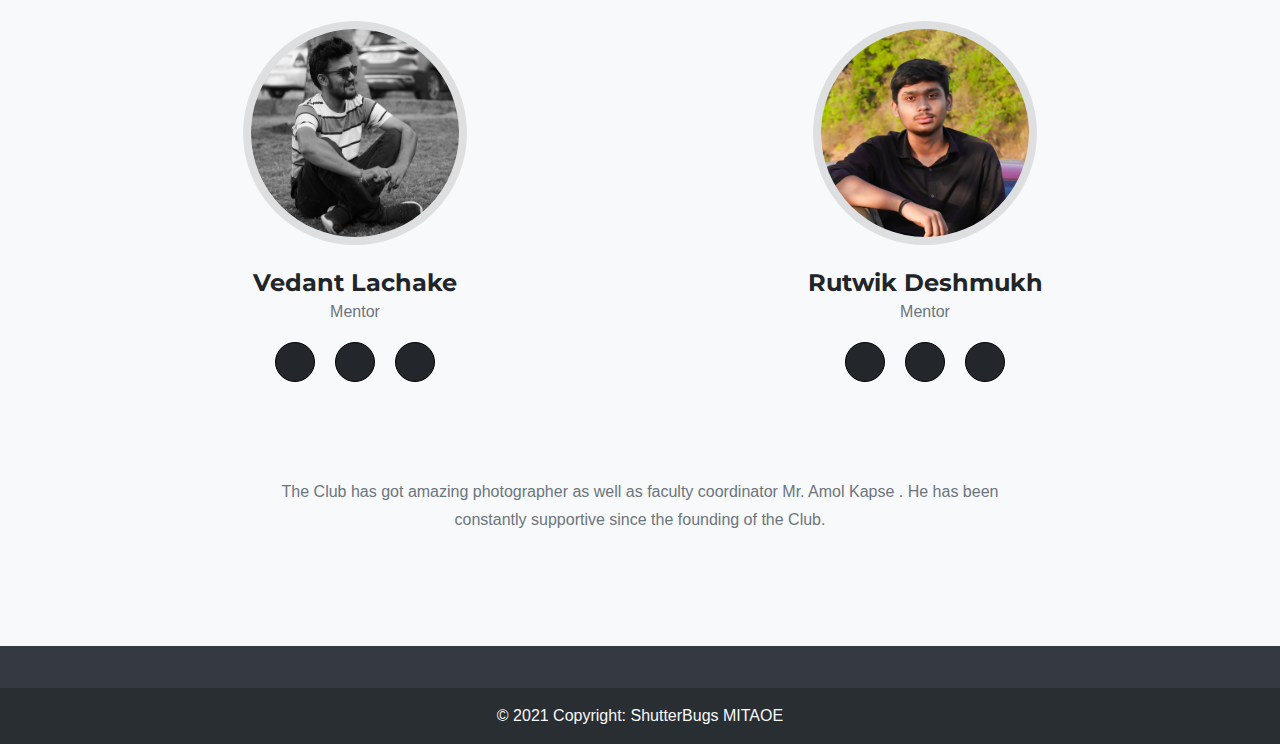
==== commit 9ea5bc8c: "." ====
--- a/index.html
+++ b/index.html
@@ -192,7 +192,6 @@
     <div class="container">
       <div class="row">
         <div class="col-md-7">
-
           <h1 class='text-success'>WHO ARE WE</h1>
           <h2></h2>
           <hr>
@@ -210,23 +209,29 @@
     </div>
   </section>
 <!--____________________________________________________________________________________________________________________________________-->
-  <section class="page-section fadein" id="BROTHERHOOD">
-    <div class="container">
-      <div class="row">        <div class="col-md-5">
-        <br><br><br><img class="camera-img" src="assets/img/about/unnamed.png" alt="">
-      </div>
-        <div class="col-md-7">
-          <h1 class='text-success'>BROTHERHOOD</h1>
-          <h2></h2>
-          <hr>
-          <p>We are proud of our brotherhood's diversity as a fraternity. Our brothers come from a wide range of cultures and backgrounds. While we are a business fraternity first and foremost, we have brothers who major in varying different fields - from Information Systems to Applied Mathematics.  Simultaneously our fraternity fosters an environment that promotes growth & development. As of now have over 40 active brothers striving to achieve success. 
-          </p>
-          <a target="_blank" href="https://forms.gle/Yi6DaxUfUUQ7DuLP9"><button data-tf-medium="snippet" style="all:unset;font-family:Helvetica,Arial,sans-serif;display:inline-block;max-width:100%;white-space:nowrap;overflow:hidden;text-overflow:ellipsis;background-color:#FED136;color:#000000;font-size:20px;border-radius:25px;padding:0 33px;font-weight:bold;height:50px;cursor:pointer;line-height:50px;text-align:center;margin:0;text-decoration:none;">Meet the Brothers</button></a>
-        </div>
-
+
+<section class="page-section fadein" id="WHO ARE WE">
+  <div class="container">
+    <div class="row">
+      <div class="col-md-5">
+        <img class="camera-img" src="assets/img/about/unnamed.png" alt="">
+      </div>
+      <div class="col-md-7">
+        <h1 class='text-success'>WHO ARE WE</h1>
+        <h2></h2>
+        <hr>
+        <p>Delta Sigma Pi is one of the largest co-ed professional business fraternities in the United States. 
+          You will have access to quality professional training, leadership education, service opportunities, and social activities.  
+          The benefits you receive from Delta Sigma Pi membership don’t stop at graduation.  
+          Opportunities to network, get involved in high-impact service, and receive ongoing professional development are yours for life.
+        </p>
+        <a target="_blank" href="https://forms.gle/Yi6DaxUfUUQ7DuLP9"><button data-tf-medium="snippet" style="all:unset;font-family:Helvetica,Arial,sans-serif;display:inline-block;max-width:100%;white-space:nowrap;overflow:hidden;text-overflow:ellipsis;background-color:#FED136;color:#000000;font-size:20px;border-radius:25px;padding:0 33px;font-weight:bold;height:50px;cursor:pointer;line-height:50px;text-align:center;margin:0;text-decoration:none;">Learn More</button></a>
       </div>
     </div>
-  </section>
+  </div>
+</section>
+
+</section>
 
   <section class="page-section bg-light" id="features">
     <div class="container">
--- a/css/styles.css
+++ b/css/styles.css
@@ -1168,6 +1168,25 @@
     padding-bottom:4.25rem;
   }
 
+  .brotherhood {
+    display: grid;
+    grid-template-columns: 0.5fr 1fr;
+    grid-template-rows: repeat(1, 1fr);
+    width: 50%;
+    margin: 100px 0 auto;
+    text-align: left;
+    row-gap: 2rems;
+  }
+
+  .abc {
+        display: grid;
+    grid-template-columns: 0.5fr 1fr;
+    grid-template-rows: repeat(1, 1fr);
+    width: 50%;
+    margin: 100px 0 auto;
+    text-align: left;
+    row-gap: 2rems;
+  }
   .col-md-8 {
     flex: 0 0 66.6666666667%;
     max-width: 66.6666666667%;
